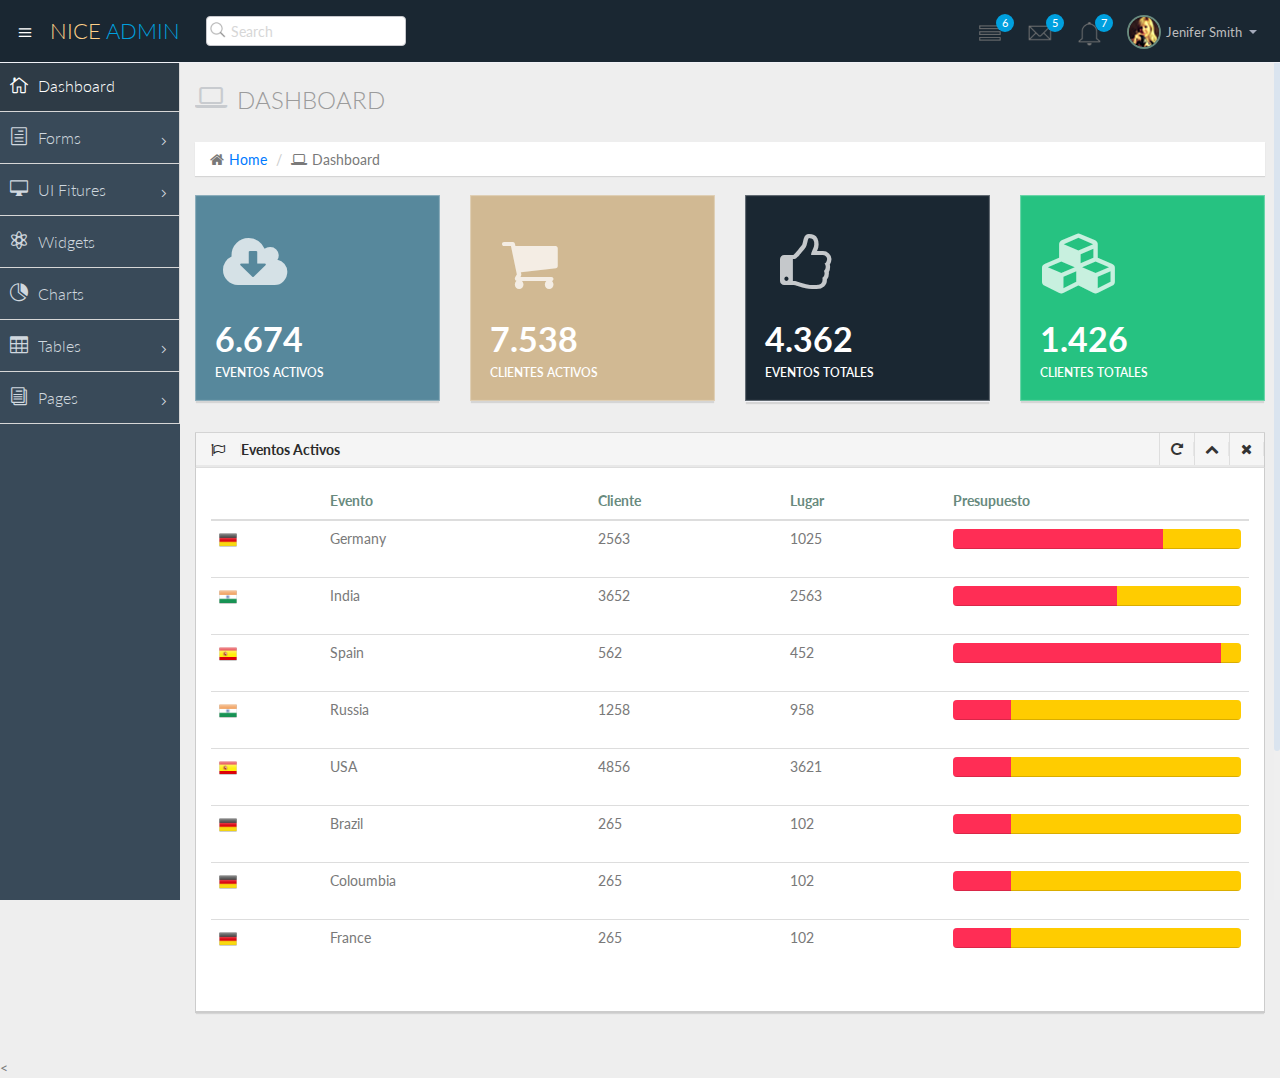
==== sistema/index.html @ c0518faf "Agrego sistema y cositas" ====
<!DOCTYPE html>
<html lang="en">

<head>
  <meta charset="utf-8">
  <meta name="viewport" content="width=device-width, initial-scale=1.0">
  <meta name="description" content="Creative - Bootstrap 3 Responsive Admin Template">
  <meta name="author" content="GeeksLabs">
  <meta name="keyword" content="Creative, Dashboard, Admin, Template, Theme, Bootstrap, Responsive, Retina, Minimal">
  <link rel="shortcut icon" href="img/favicon.png">

  <title>Eventos.-</title>

  <!-- Bootstrap CSS -->
  <link href="css/bootstrap.min.css" rel="stylesheet">
  <!-- bootstrap theme -->
  <link href="css/bootstrap-theme.css" rel="stylesheet">
  <!--external css-->
  <!-- font icon -->
  <link href="css/elegant-icons-style.css" rel="stylesheet" />
  <link href="css/font-awesome.min.css" rel="stylesheet" />
  <!-- full calendar css-->
  <link href="assets/fullcalendar/fullcalendar/bootstrap-fullcalendar.css" rel="stylesheet" />
  <link href="assets/fullcalendar/fullcalendar/fullcalendar.css" rel="stylesheet" />
  <!-- easy pie chart-->
  <link href="assets/jquery-easy-pie-chart/jquery.easy-pie-chart.css" rel="stylesheet" type="text/css" media="screen" />
  <!-- owl carousel -->
  <link rel="stylesheet" href="css/owl.carousel.css" type="text/css">
  <link href="css/jquery-jvectormap-1.2.2.css" rel="stylesheet">
  <!-- Custom styles -->
  <link rel="stylesheet" href="css/fullcalendar.css">
  <link href="css/widgets.css" rel="stylesheet">
  <link href="css/style.css" rel="stylesheet">
  <link href="css/style-responsive.css" rel="stylesheet" />
  <link href="css/xcharts.min.css" rel=" stylesheet">
  <link href="css/jquery-ui-1.10.4.min.css" rel="stylesheet">
  <!-- =======================================================
    Theme Name: NiceAdmin
    Theme URL: https://bootstrapmade.com/nice-admin-bootstrap-admin-html-template/
    Author: BootstrapMade
    Author URL: https://bootstrapmade.com
  ======================================================= -->
</head>

<body>
  <!-- container section start -->
  <section id="container" class="">


    <header class="header dark-bg">
      <div class="toggle-nav">
        <div class="icon-reorder tooltips" data-original-title="Toggle Navigation" data-placement="bottom"><i class="icon_menu"></i></div>
      </div>

      <!--logo start-->
      <a href="index.html" class="logo">Nice <span class="lite">Admin</span></a>
      <!--logo end-->

      <div class="nav search-row" id="top_menu">
        <!--  search form start -->
        <ul class="nav top-menu">
          <li>
            <form class="navbar-form">
              <input class="form-control" placeholder="Search" type="text">
            </form>
          </li>
        </ul>
        <!--  search form end -->
      </div>

      <div class="top-nav notification-row">
        <!-- notificatoin dropdown start-->
        <ul class="nav pull-right top-menu">

          <!-- task notificatoin start -->
          <li id="task_notificatoin_bar" class="dropdown">
            <a data-toggle="dropdown" class="dropdown-toggle" href="#">
                            <i class="icon-task-l"></i>
                            <span class="badge bg-important">6</span>
                        </a>
            <ul class="dropdown-menu extended tasks-bar">
              <div class="notify-arrow notify-arrow-blue"></div>
              <li>
                <p class="blue">You have 6 pending letter</p>
              </li>
              <li>
                <a href="#">
                  <div class="task-info">
                    <div class="desc">Design PSD </div>
                    <div class="percent">90%</div>
                  </div>
                  <div class="progress progress-striped">
                    <div class="progress-bar progress-bar-success" role="progressbar" aria-valuenow="90" aria-valuemin="0" aria-valuemax="100" style="width: 90%">
                      <span class="sr-only">90% Complete (success)</span>
                    </div>
                  </div>
                </a>
              </li>
              <li>
                <a href="#">
                  <div class="task-info">
                    <div class="desc">
                      Project 1
                    </div>
                    <div class="percent">30%</div>
                  </div>
                  <div class="progress progress-striped">
                    <div class="progress-bar progress-bar-warning" role="progressbar" aria-valuenow="30" aria-valuemin="0" aria-valuemax="100" style="width: 30%">
                      <span class="sr-only">30% Complete (warning)</span>
                    </div>
                  </div>
                </a>
              </li>
              <li>
                <a href="#">
                  <div class="task-info">
                    <div class="desc">Digital Marketing</div>
                    <div class="percent">80%</div>
                  </div>
                  <div class="progress progress-striped">
                    <div class="progress-bar progress-bar-info" role="progressbar" aria-valuenow="80" aria-valuemin="0" aria-valuemax="100" style="width: 80%">
                      <span class="sr-only">80% Complete</span>
                    </div>
                  </div>
                </a>
              </li>
              <li>
                <a href="#">
                  <div class="task-info">
                    <div class="desc">Logo Designing</div>
                    <div class="percent">78%</div>
                  </div>
                  <div class="progress progress-striped">
                    <div class="progress-bar progress-bar-danger" role="progressbar" aria-valuenow="78" aria-valuemin="0" aria-valuemax="100" style="width: 78%">
                      <span class="sr-only">78% Complete (danger)</span>
                    </div>
                  </div>
                </a>
              </li>
              <li>
                <a href="#">
                  <div class="task-info">
                    <div class="desc">Mobile App</div>
                    <div class="percent">50%</div>
                  </div>
                  <div class="progress progress-striped active">
                    <div class="progress-bar" role="progressbar" aria-valuenow="50" aria-valuemin="0" aria-valuemax="100" style="width: 50%">
                      <span class="sr-only">50% Complete</span>
                    </div>
                  </div>

                </a>
              </li>
              <li class="external">
                <a href="#">See All Tasks</a>
              </li>
            </ul>
          </li>
          <!-- task notificatoin end -->
          <!-- inbox notificatoin start-->
          <li id="mail_notificatoin_bar" class="dropdown">
            <a data-toggle="dropdown" class="dropdown-toggle" href="#">
                            <i class="icon-envelope-l"></i>
                            <span class="badge bg-important">5</span>
                        </a>
            <ul class="dropdown-menu extended inbox">
              <div class="notify-arrow notify-arrow-blue"></div>
              <li>
                <p class="blue">You have 5 new messages</p>
              </li>
              <li>
                <a href="#">
                                    <span class="photo"><img alt="avatar" src="./img/avatar-mini.jpg"></span>
                                    <span class="subject">
                                    <span class="from">Greg  Martin</span>
                                    <span class="time">1 min</span>
                                    </span>
                                    <span class="message">
                                        I really like this admin panel.
                                    </span>
                                </a>
              </li>
              <li>
                <a href="#">
                                    <span class="photo"><img alt="avatar" src="./img/avatar-mini2.jpg"></span>
                                    <span class="subject">
                                    <span class="from">Bob   Mckenzie</span>
                                    <span class="time">5 mins</span>
                                    </span>
                                    <span class="message">
                                     Hi, What is next project plan?
                                    </span>
                                </a>
              </li>
              <li>
                <a href="#">
                                    <span class="photo"><img alt="avatar" src="./img/avatar-mini3.jpg"></span>
                                    <span class="subject">
                                    <span class="from">Phillip   Park</span>
                                    <span class="time">2 hrs</span>
                                    </span>
                                    <span class="message">
                                        I am like to buy this Admin Template.
                                    </span>
                                </a>
              </li>
              <li>
                <a href="#">
                                    <span class="photo"><img alt="avatar" src="./img/avatar-mini4.jpg"></span>
                                    <span class="subject">
                                    <span class="from">Ray   Munoz</span>
                                    <span class="time">1 day</span>
                                    </span>
                                    <span class="message">
                                        Icon fonts are great.
                                    </span>
                                </a>
              </li>
              <li>
                <a href="#">See all messages</a>
              </li>
            </ul>
          </li>
          <!-- inbox notificatoin end -->
          <!-- alert notification start-->
          <li id="alert_notificatoin_bar" class="dropdown">
            <a data-toggle="dropdown" class="dropdown-toggle" href="#">

                            <i class="icon-bell-l"></i>
                            <span class="badge bg-important">7</span>
                        </a>
            <ul class="dropdown-menu extended notification">
              <div class="notify-arrow notify-arrow-blue"></div>
              <li>
                <p class="blue">You have 4 new notifications</p>
              </li>
              <li>
                <a href="#">
                                    <span class="label label-primary"><i class="icon_profile"></i></span>
                                    Friend Request
                                    <span class="small italic pull-right">5 mins</span>
                                </a>
              </li>
              <li>
                <a href="#">
                                    <span class="label label-warning"><i class="icon_pin"></i></span>
                                    John location.
                                    <span class="small italic pull-right">50 mins</span>
                                </a>
              </li>
              <li>
                <a href="#">
                                    <span class="label label-danger"><i class="icon_book_alt"></i></span>
                                    Project 3 Completed.
                                    <span class="small italic pull-right">1 hr</span>
                                </a>
              </li>
              <li>
                <a href="#">
                                    <span class="label label-success"><i class="icon_like"></i></span>
                                    Mick appreciated your work.
                                    <span class="small italic pull-right"> Today</span>
                                </a>
              </li>
              <li>
                <a href="#">See all notifications</a>
              </li>
            </ul>
          </li>
          <!-- alert notification end-->
          <!-- user login dropdown start-->
          <li class="dropdown">
            <a data-toggle="dropdown" class="dropdown-toggle" href="#">
                            <span class="profile-ava">
                                <img alt="" src="img/avatar1_small.jpg">
                            </span>
                            <span class="username">Jenifer Smith</span>
                            <b class="caret"></b>
                        </a>
            <ul class="dropdown-menu extended logout">
              <div class="log-arrow-up"></div>
              <li class="eborder-top">
                <a href="#"><i class="icon_profile"></i> My Profile</a>
              </li>
              <li>
                <a href="#"><i class="icon_mail_alt"></i> My Inbox</a>
              </li>
              <li>
                <a href="#"><i class="icon_clock_alt"></i> Timeline</a>
              </li>
              <li>
                <a href="#"><i class="icon_chat_alt"></i> Chats</a>
              </li>
              <li>
                <a href="login.html"><i class="icon_key_alt"></i> Log Out</a>
              </li>
              <li>
                <a href="documentation.html"><i class="icon_key_alt"></i> Documentation</a>
              </li>
              <li>
                <a href="documentation.html"><i class="icon_key_alt"></i> Documentation</a>
              </li>
            </ul>
          </li>
          <!-- user login dropdown end -->
        </ul>
        <!-- notificatoin dropdown end-->
      </div>
    </header>
    <!--header end-->

    <!--sidebar start-->
    <aside>
      <div id="sidebar" class="nav-collapse ">
        <!-- sidebar menu start-->
        <ul class="sidebar-menu">
          <li class="active">
            <a class="" href="index.html">
                          <i class="icon_house_alt"></i>
                          <span>Dashboard</span>
                      </a>
          </li>
          <li class="sub-menu">
            <a href="javascript:;" class="">
                          <i class="icon_document_alt"></i>
                          <span>Forms</span>
                          <span class="menu-arrow arrow_carrot-right"></span>
                      </a>
            <ul class="sub">
              <li><a class="" href="form_component.html">Form Elements</a></li>
              <li><a class="" href="form_validation.html">Form Validation</a></li>
            </ul>
          </li>
          <li class="sub-menu">
            <a href="javascript:;" class="">
                          <i class="icon_desktop"></i>
                          <span>UI Fitures</span>
                          <span class="menu-arrow arrow_carrot-right"></span>
                      </a>
            <ul class="sub">
              <li><a class="" href="general.html">Elements</a></li>
              <li><a class="" href="buttons.html">Buttons</a></li>
              <li><a class="" href="grids.html">Grids</a></li>
            </ul>
          </li>
          <li>
            <a class="" href="widgets.html">
                          <i class="icon_genius"></i>
                          <span>Widgets</span>
                      </a>
          </li>
          <li>
            <a class="" href="chart-chartjs.html">
                          <i class="icon_piechart"></i>
                          <span>Charts</span>

                      </a>

          </li>

          <li class="sub-menu">
            <a href="javascript:;" class="">
                          <i class="icon_table"></i>
                          <span>Tables</span>
                          <span class="menu-arrow arrow_carrot-right"></span>
                      </a>
            <ul class="sub">
              <li><a class="" href="basic_table.html">Basic Table</a></li>
            </ul>
          </li>

          <li class="sub-menu">
            <a href="javascript:;" class="">
                          <i class="icon_documents_alt"></i>
                          <span>Pages</span>
                          <span class="menu-arrow arrow_carrot-right"></span>
                      </a>
            <ul class="sub">
              <li><a class="" href="profile.html">Profile</a></li>
              <li><a class="" href="login.html"><span>Login Page</span></a></li>
              <li><a class="" href="blank.html">Blank Page</a></li>
              <li><a class="" href="404.html">404 Error</a></li>
            </ul>
          </li>

        </ul>
        <!-- sidebar menu end-->
      </div>
    </aside>
    <!--sidebar end-->

    <!--main content start-->
    <section id="main-content">
      <section class="wrapper">
        <!--overview start-->
        <div class="row">
          <div class="col-lg-12">
            <h3 class="page-header"><i class="fa fa-laptop"></i> Dashboard</h3>
            <ol class="breadcrumb">
              <li><i class="fa fa-home"></i><a href="index.html">Home</a></li>
              <li><i class="fa fa-laptop"></i>Dashboard</li>
            </ol>
          </div>
        </div>

        <div class="row">
          <div class="col-lg-3 col-md-3 col-sm-12 col-xs-12">
            <div class="info-box blue-bg">
              <i class="fa fa-cloud-download"></i>
              <div class="count">6.674</div>
              <div class="title">Eventos Activos</div>
            </div>
            <!--/.info-box-->
          </div>
          <!--/.col-->

          <div class="col-lg-3 col-md-3 col-sm-12 col-xs-12">
            <div class="info-box brown-bg">
              <i class="fa fa-shopping-cart"></i>
              <div class="count">7.538</div>
              <div class="title">Clientes Activos</div>
            </div>
            <!--/.info-box-->
          </div>
          <!--/.col-->

          <div class="col-lg-3 col-md-3 col-sm-12 col-xs-12">
            <div class="info-box dark-bg">
              <i class="fa fa-thumbs-o-up"></i>
              <div class="count">4.362</div>
              <div class="title">Eventos Totales</div>
            </div>
            <!--/.info-box-->
          </div>
          <!--/.col-->

          <div class="col-lg-3 col-md-3 col-sm-12 col-xs-12">
            <div class="info-box green-bg">
              <i class="fa fa-cubes"></i>
              <div class="count">1.426</div>
              <div class="title">Clientes Totales</div>
            </div>
            <!--/.info-box-->
          </div>
          <!--/.col-->

        </div>
        <!--/.row-->


        <!-- Today status end -->



        <div class="row">

          <div class="col-lg-12 col-md-12">
            <div class="panel panel-default">
              <div class="panel-heading">
                <h2><i class="fa fa-flag-o red"></i><strong>Eventos Activos</strong></h2>
                <div class="panel-actions">
                  <a href="index.html#" class="btn-setting"><i class="fa fa-rotate-right"></i></a>
                  <a href="index.html#" class="btn-minimize"><i class="fa fa-chevron-up"></i></a>
                  <a href="index.html#" class="btn-close"><i class="fa fa-times"></i></a>
                </div>
              </div>
              <div class="panel-body">
                <table class="table bootstrap-datatable countries">
                  <thead>
                    <tr>
                      <th></th>
                      <th>Evento</th>
                      <th>Cliente</th>
                      <th>Lugar</th>
                      <th>Presupuesto</th>
                    </tr>
                  </thead>
                  <tbody>
                    <tr>
                      <td><img src="img/Germany.png" style="height:18px; margin-top:-2px;"></td>
                      <td>Germany</td>
                      <td>2563</td>
                      <td>1025</td>
                      <td>
                        <div class="progress thin">
                          <div class="progress-bar progress-bar-danger" role="progressbar" aria-valuenow="73" aria-valuemin="0" aria-valuemax="100" style="width: 73%">
                          </div>
                          <div class="progress-bar progress-bar-warning" role="progressbar" aria-valuenow="27" aria-valuemin="0" aria-valuemax="100" style="width: 27%">
                          </div>
                        </div>
                        <span class="sr-only">73%</span>
                      </td>
                    </tr>
                    <tr>
                      <td><img src="img/India.png" style="height:18px; margin-top:-2px;"></td>
                      <td>India</td>
                      <td>3652</td>
                      <td>2563</td>
                      <td>
                        <div class="progress thin">
                          <div class="progress-bar progress-bar-danger" role="progressbar" aria-valuenow="57" aria-valuemin="0" aria-valuemax="100" style="width: 57%">
                          </div>
                          <div class="progress-bar progress-bar-warning" role="progressbar" aria-valuenow="43" aria-valuemin="0" aria-valuemax="100" style="width: 43%">
                          </div>
                        </div>
                        <span class="sr-only">57%</span>
                      </td>
                    </tr>
                    <tr>
                      <td><img src="img/Spain.png" style="height:18px; margin-top:-2px;"></td>
                      <td>Spain</td>
                      <td>562</td>
                      <td>452</td>
                      <td>
                        <div class="progress thin">
                          <div class="progress-bar progress-bar-danger" role="progressbar" aria-valuenow="93" aria-valuemin="0" aria-valuemax="100" style="width: 93%">
                          </div>
                          <div class="progress-bar progress-bar-warning" role="progressbar" aria-valuenow="7" aria-valuemin="0" aria-valuemax="100" style="width: 7%">
                          </div>
                        </div>
                        <span class="sr-only">93%</span>
                      </td>
                    </tr>
                    <tr>
                      <td><img src="img/India.png" style="height:18px; margin-top:-2px;"></td>
                      <td>Russia</td>
                      <td>1258</td>
                      <td>958</td>
                      <td>
                        <div class="progress thin">
                          <div class="progress-bar progress-bar-danger" role="progressbar" aria-valuenow="20" aria-valuemin="0" aria-valuemax="100" style="width: 20%">
                          </div>
                          <div class="progress-bar progress-bar-warning" role="progressbar" aria-valuenow="80" aria-valuemin="0" aria-valuemax="100" style="width: 80%">
                          </div>
                        </div>
                        <span class="sr-only">20%</span>
                      </td>
                    </tr>
                    <tr>
                      <td><img src="img/Spain.png" style="height:18px; margin-top:-2px;"></td>
                      <td>USA</td>
                      <td>4856</td>
                      <td>3621</td>
                      <td>
                        <div class="progress thin">
                          <div class="progress-bar progress-bar-danger" role="progressbar" aria-valuenow="20" aria-valuemin="0" aria-valuemax="100" style="width: 20%">
                          </div>
                          <div class="progress-bar progress-bar-warning" role="progressbar" aria-valuenow="80" aria-valuemin="0" aria-valuemax="100" style="width: 80%">
                          </div>
                        </div>
                        <span class="sr-only">20%</span>
                      </td>
                    </tr>
                    <tr>
                      <td><img src="img/Germany.png" style="height:18px; margin-top:-2px;"></td>
                      <td>Brazil</td>
                      <td>265</td>
                      <td>102</td>
                      <td>
                        <div class="progress thin">
                          <div class="progress-bar progress-bar-danger" role="progressbar" aria-valuenow="20" aria-valuemin="0" aria-valuemax="100" style="width: 20%">
                          </div>
                          <div class="progress-bar progress-bar-warning" role="progressbar" aria-valuenow="80" aria-valuemin="0" aria-valuemax="100" style="width: 80%">
                          </div>
                        </div>
                        <span class="sr-only">20%</span>
                      </td>
                    </tr>
                    <tr>
                      <td><img src="img/Germany.png" style="height:18px; margin-top:-2px;"></td>
                      <td>Coloumbia</td>
                      <td>265</td>
                      <td>102</td>
                      <td>
                        <div class="progress thin">
                          <div class="progress-bar progress-bar-danger" role="progressbar" aria-valuenow="20" aria-valuemin="0" aria-valuemax="100" style="width: 20%">
                          </div>
                          <div class="progress-bar progress-bar-warning" role="progressbar" aria-valuenow="80" aria-valuemin="0" aria-valuemax="100" style="width: 80%">
                          </div>
                        </div>
                        <span class="sr-only">20%</span>
                      </td>
                    </tr>
                    <tr>
                      <td><img src="img/Germany.png" style="height:18px; margin-top:-2px;"></td>
                      <td>France</td>
                      <td>265</td>
                      <td>102</td>
                      <td>
                        <div class="progress thin">
                          <div class="progress-bar progress-bar-danger" role="progressbar" aria-valuenow="20" aria-valuemin="0" aria-valuemax="100" style="width: 20%">
                          </div>
                          <div class="progress-bar progress-bar-warning" role="progressbar" aria-valuenow="80" aria-valuemin="0" aria-valuemax="100" style="width: 80%">
                          </div>
                        </div>
                        <span class="sr-only">20%</span>
                      </td>
                    </tr>
                  </tbody>
                </table>
              </div>

            </div>

          </div>
          <!--/col-->

        </div>
      </section>
    </section>
    <!--main content end-->
  </section>
  <!-- container section start -->

  <!-- javascripts -->
  <script src="js/jquery.js"></script>
  <script src="js/jquery-ui-1.10.4.min.js"></script>
  <script src="js/jquery-1.8.3.min.js"></script>
  <script type="text/javascript" src="js/jquery-ui-1.9.2.custom.min.js"></script>
  <!-- bootstrap -->
  <script src="js/bootstrap.min.js"></script>
  <!-- nice scroll -->
  <script src="js/jquery.scrollTo.min.js"></script>
  <script src="js/jquery.nicescroll.js" type="text/javascript"></script>
  <!-- charts scripts -->
  <script src="assets/jquery-knob/js/jquery.knob.js"></script>
  <script src="js/jquery.sparkline.js" type="text/javascript"></script>
  <script src="assets/jquery-easy-pie-chart/jquery.easy-pie-chart.js"></script>
  <script src="js/owl.carousel.js"></script>
  <!-- jQuery full calendar -->
  <<script src="js/fullcalendar.min.js"></script>
    <!-- Full Google Calendar - Calendar -->
    <script src="assets/fullcalendar/fullcalendar/fullcalendar.js"></script>
    <!--script for this page only-->
    <script src="js/calendar-custom.js"></script>
    <script src="js/jquery.rateit.min.js"></script>
    <!-- custom select -->
    <script src="js/jquery.customSelect.min.js"></script>
    <script src="assets/chart-master/Chart.js"></script>

    <!--custome script for all page-->
    <script src="js/scripts.js"></script>
    <!-- custom script for this page-->
    <script src="js/sparkline-chart.js"></script>
    <script src="js/easy-pie-chart.js"></script>
    <script src="js/jquery-jvectormap-1.2.2.min.js"></script>
    <script src="js/jquery-jvectormap-world-mill-en.js"></script>
    <script src="js/xcharts.min.js"></script>
    <script src="js/jquery.autosize.min.js"></script>
    <script src="js/jquery.placeholder.min.js"></script>
    <script src="js/gdp-data.js"></script>
    <script src="js/morris.min.js"></script>
    <script src="js/sparklines.js"></script>
    <script src="js/charts.js"></script>
    <script src="js/jquery.slimscroll.min.js"></script>
    <script>
      //knob
      $(function() {
        $(".knob").knob({
          'draw': function() {
            $(this.i).val(this.cv + '%')
          }
        })
      });

      //carousel
      $(document).ready(function() {
        $("#owl-slider").owlCarousel({
          navigation: true,
          slideSpeed: 300,
          paginationSpeed: 400,
          singleItem: true

        });
      });

      //custom select box

      $(function() {
        $('select.styled').customSelect();
      });

      /* ---------- Map ---------- */
      $(function() {
        $('#map').vectorMap({
          map: 'world_mill_en',
          series: {
            regions: [{
              values: gdpData,
              scale: ['#000', '#000'],
              normalizeFunction: 'polynomial'
            }]
          },
          backgroundColor: '#eef3f7',
          onLabelShow: function(e, el, code) {
            el.html(el.html() + ' (GDP - ' + gdpData[code] + ')');
          }
        });
      });
    </script>

</body>

</html>
---- sistema/css/elegant-icons-style.css ----
@font-face {
	font-family: 'ElegantIcons';
	src:url('../fonts/ElegantIcons.eot');
	src:url('../fonts/ElegantIcons.eot?#iefix') format('embedded-opentype'),
		url('../fonts/ElegantIcons.woff') format('woff'),
		url('../fonts/ElegantIcons.ttf') format('truetype'),
		url('../fonts/ElegantIcons.svg#ElegantIcons') format('svg');
	font-weight: normal;
	font-style: normal;
}

/* Use the following CSS code if you want to use data attributes for inserting your icons */
[data-icon]:before {
	font-family: 'ElegantIcons';
	content: attr(data-icon);
	speak: none;
	font-weight: normal;
	font-variant: normal;
	text-transform: none;
	line-height: 1;
	-webkit-font-smoothing: antialiased;
	-moz-osx-font-smoothing: grayscale;
}

/* Use the following CSS code if you want to have a class per icon */
/*
Instead of a list of all class selectors,
you can use the generic selector below, but it's slower:
[class*="your-class-prefix"] {
*/
.arrow_up, .arrow_down, .arrow_left, .arrow_right, .arrow_left-up, .arrow_right-up, .arrow_right-down, .arrow_left-down, .arrow-up-down, .arrow_up-down_alt, .arrow_left-right_alt, .arrow_left-right, .arrow_expand_alt2, .arrow_expand_alt, .arrow_condense, .arrow_expand, .arrow_move, .arrow_carrot-up, .arrow_carrot-down, .arrow_carrot-left, .arrow_carrot-right, .arrow_carrot-2up, .arrow_carrot-2down, .arrow_carrot-2left, .arrow_carrot-2right, .arrow_carrot-up_alt2, .arrow_carrot-down_alt2, .arrow_carrot-left_alt2, .arrow_carrot-right_alt2, .arrow_carrot-2up_alt2, .arrow_carrot-2down_alt2, .arrow_carrot-2left_alt2, .arrow_carrot-2right_alt2, .arrow_triangle-up, .arrow_triangle-down, .arrow_triangle-left, .arrow_triangle-right, .arrow_triangle-up_alt2, .arrow_triangle-down_alt2, .arrow_triangle-left_alt2, .arrow_triangle-right_alt2, .arrow_back, .icon_minus-06, .icon_plus, .icon_close, .icon_check, .icon_minus_alt2, .icon_plus_alt2, .icon_close_alt2, .icon_check_alt2, .icon_zoom-out_alt, .icon_zoom-in_alt, .icon_search, .icon_box-empty, .icon_box-selected, .icon_minus-box, .icon_plus-box, .icon_box-checked, .icon_circle-empty, .icon_circle-slelected, .icon_stop_alt2, .icon_stop, .icon_pause_alt2, .icon_pause, .icon_menu, .icon_menu-square_alt2, .icon_menu-circle_alt2, .icon_ul, .icon_ol, .icon_adjust-horiz, .icon_adjust-vert, .icon_document_alt, .icon_documents_alt, .icon_pencil, .icon_pencil-edit_alt, .icon_pencil-edit, .icon_folder-alt, .icon_folder-open_alt, .icon_folder-add_alt, .icon_info_alt, .icon_error-oct_alt, .icon_error-circle_alt, .icon_error-triangle_alt, .icon_question_alt2, .icon_question, .icon_comment_alt, .icon_chat_alt, .icon_vol-mute_alt, .icon_volume-low_alt, .icon_volume-high_alt, .icon_quotations, .icon_quotations_alt2, .icon_clock_alt, .icon_lock_alt, .icon_lock-open_alt, .icon_key_alt, .icon_cloud_alt, .icon_cloud-upload_alt, .icon_cloud-download_alt, .icon_image, .icon_images, .icon_lightbulb_alt, .icon_gift_alt, .icon_house_alt, .icon_genius, .icon_mobile, .icon_tablet, .icon_laptop, .icon_desktop, .icon_camera_alt, .icon_mail_alt, .icon_cone_alt, .icon_ribbon_alt, .icon_bag_alt, .icon_creditcard, .icon_cart_alt, .icon_paperclip, .icon_tag_alt, .icon_tags_alt, .icon_trash_alt, .icon_cursor_alt, .icon_mic_alt, .icon_compass_alt, .icon_pin_alt, .icon_pushpin_alt, .icon_map_alt, .icon_drawer_alt, .icon_toolbox_alt, .icon_book_alt, .icon_calendar, .icon_film, .icon_table, .icon_contacts_alt, .icon_headphones, .icon_lifesaver, .icon_piechart, .icon_refresh, .icon_link_alt, .icon_link, .icon_loading, .icon_blocked, .icon_archive_alt, .icon_heart_alt, .icon_star_alt, .icon_star-half_alt, .icon_star, .icon_star-half, .icon_tools, .icon_tool, .icon_cog, .icon_cogs, .arrow_up_alt, .arrow_down_alt, .arrow_left_alt, .arrow_right_alt, .arrow_left-up_alt, .arrow_right-up_alt, .arrow_right-down_alt, .arrow_left-down_alt, .arrow_condense_alt, .arrow_expand_alt3, .arrow_carrot_up_alt, .arrow_carrot-down_alt, .arrow_carrot-left_alt, .arrow_carrot-right_alt, .arrow_carrot-2up_alt, .arrow_carrot-2dwnn_alt, .arrow_carrot-2left_alt, .arrow_carrot-2right_alt, .arrow_triangle-up_alt, .arrow_triangle-down_alt, .arrow_triangle-left_alt, .arrow_triangle-right_alt, .icon_minus_alt, .icon_plus_alt, .icon_close_alt, .icon_check_alt, .icon_zoom-out, .icon_zoom-in, .icon_stop_alt, .icon_menu-square_alt, .icon_menu-circle_alt, .icon_document, .icon_documents, .icon_pencil_alt, .icon_folder, .icon_folder-open, .icon_folder-add, .icon_folder_upload, .icon_folder_download, .icon_info, .icon_error-circle, .icon_error-oct, .icon_error-triangle, .icon_question_alt, .icon_comment, .icon_chat, .icon_vol-mute, .icon_volume-low, .icon_volume-high, .icon_quotations_alt, .icon_clock, .icon_lock, .icon_lock-open, .icon_key, .icon_cloud, .icon_cloud-upload, .icon_cloud-download, .icon_lightbulb, .icon_gift, .icon_house, .icon_camera, .icon_mail, .icon_cone, .icon_ribbon, .icon_bag, .icon_cart, .icon_tag, .icon_tags, .icon_trash, .icon_cursor, .icon_mic, .icon_compass, .icon_pin, .icon_pushpin, .icon_map, .icon_drawer, .icon_toolbox, .icon_book, .icon_contacts, .icon_archive, .icon_heart, .icon_profile, .icon_group, .icon_grid-2x2, .icon_grid-3x3, .icon_music, .icon_pause_alt, .icon_phone, .icon_upload, .icon_download, .social_facebook, .social_twitter, .social_pinterest, .social_googleplus, .social_tumblr, .social_tumbleupon, .social_wordpress, .social_instagram, .social_dribbble, .social_vimeo, .social_linkedin, .social_rss, .social_deviantart, .social_share, .social_myspace, .social_skype, .social_youtube, .social_picassa, .social_googledrive, .social_flickr, .social_blogger, .social_spotify, .social_delicious, .social_facebook_circle, .social_twitter_circle, .social_pinterest_circle, .social_googleplus_circle, .social_tumblr_circle, .social_stumbleupon_circle, .social_wordpress_circle, .social_instagram_circle, .social_dribbble_circle, .social_vimeo_circle, .social_linkedin_circle, .social_rss_circle, .social_deviantart_circle, .social_share_circle, .social_myspace_circle, .social_skype_circle, .social_youtube_circle, .social_picassa_circle, .social_googledrive_alt2, .social_flickr_circle, .social_blogger_circle, .social_spotify_circle, .social_delicious_circle, .social_facebook_square, .social_twitter_square, .social_pinterest_square, .social_googleplus_square, .social_tumblr_square, .social_stumbleupon_square, .social_wordpress_square, .social_instagram_square, .social_dribbble_square, .social_vimeo_square, .social_linkedin_square, .social_rss_square, .social_deviantart_square, .social_share_square, .social_myspace_square, .social_skype_square, .social_youtube_square, .social_picassa_square, .social_googledrive_square, .social_flickr_square, .social_blogger_square, .social_spotify_square, .social_delicious_square, .icon_printer, .icon_calulator, .icon_building, .icon_floppy, .icon_drive, .icon_search-2, .icon_id, .icon_id-2, .icon_puzzle, .icon_like, .icon_dislike, .icon_mug, .icon_currency, .icon_wallet, .icon_pens, .icon_easel, .icon_flowchart, .icon_datareport, .icon_briefcase, .icon_shield, .icon_percent, .icon_globe, .icon_globe-2, .icon_target, .icon_hourglass, .icon_balance, .icon_rook, .icon_printer-alt, .icon_calculator_alt, .icon_building_alt, .icon_floppy_alt, .icon_drive_alt, .icon_search_alt, .icon_id_alt, .icon_id-2_alt, .icon_puzzle_alt, .icon_like_alt, .icon_dislike_alt, .icon_mug_alt, .icon_currency_alt, .icon_wallet_alt, .icon_pens_alt, .icon_easel_alt, .icon_flowchart_alt, .icon_datareport_alt, .icon_briefcase_alt, .icon_shield_alt, .icon_percent_alt, .icon_globe_alt, .icon_clipboard {
	font-family: 'ElegantIcons';
	speak: none;
	font-style: normal;
	font-weight: normal;
	font-variant: normal;
	text-transform: none;
	line-height: 1;
	-webkit-font-smoothing: antialiased;
}
.arrow_up:before {
	content: "\21";
}
.arrow_down:before {
	content: "\22";
}
.arrow_left:before {
	content: "\23";
}
.arrow_right:before {
	content: "\24";
}
.arrow_left-up:before {
	content: "\25";
}
.arrow_right-up:before {
	content: "\26";
}
.arrow_right-down:before {
	content: "\27";
}
.arrow_left-down:before {
	content: "\28";
}
.arrow-up-down:before {
	content: "\29";
}
.arrow_up-down_alt:before {
	content: "\2a";
}
.arrow_left-right_alt:before {
	content: "\2b";
}
.arrow_left-right:before {
	content: "\2c";
}
.arrow_expand_alt2:before {
	content: "\2d";
}
.arrow_expand_alt:before {
	content: "\2e";
}
.arrow_condense:before {
	content: "\2f";
}
.arrow_expand:before {
	content: "\30";
}
.arrow_move:before {
	content: "\31";
}
.arrow_carrot-up:before {
	content: "\32";
}
.arrow_carrot-down:before {
	content: "\33";
}
.arrow_carrot-left:before {
	content: "\34";
}
.arrow_carrot-right:before {
	content: "\35";
}
.arrow_carrot-2up:before {
	content: "\36";
}
.arrow_carrot-2down:before {
	content: "\37";
}
.arrow_carrot-2left:before {
	content: "\38";
}
.arrow_carrot-2right:before {
	content: "\39";
}
.arrow_carrot-up_alt2:before {
	content: "\3a";
}
.arrow_carrot-down_alt2:before {
	content: "\3b";
}
.arrow_carrot-left_alt2:before {
	content: "\3c";
}
.arrow_carrot-right_alt2:before {
	content: "\3d";
}
.arrow_carrot-2up_alt2:before {
	content: "\3e";
}
.arrow_carrot-2down_alt2:before {
	content: "\3f";
}
.arrow_carrot-2left_alt2:before {
	content: "\40";
}
.arrow_carrot-2right_alt2:before {
	content: "\41";
}
.arrow_triangle-up:before {
	content: "\42";
}
.arrow_triangle-down:before {
	content: "\43";
}
.arrow_triangle-left:before {
	content: "\44";
}
.arrow_triangle-right:before {
	content: "\45";
}
.arrow_triangle-up_alt2:before {
	content: "\46";
}
.arrow_triangle-down_alt2:before {
	content: "\47";
}
.arrow_triangle-left_alt2:before {
	content: "\48";
}
.arrow_triangle-right_alt2:before {
	content: "\49";
}
.arrow_back:before {
	content: "\4a";
}
.icon_minus-06:before {
	content: "\4b";
}
.icon_plus:before {
	content: "\4c";
}
.icon_close:before {
	content: "\4d";
}
.icon_check:before {
	content: "\4e";
}
.icon_minus_alt2:before {
	content: "\4f";
}
.icon_plus_alt2:before {
	content: "\50";
}
.icon_close_alt2:before {
	content: "\51";
}
.icon_check_alt2:before {
	content: "\52";
}
.icon_zoom-out_alt:before {
	content: "\53";
}
.icon_zoom-in_alt:before {
	content: "\54";
}
.icon_search:before {
	content: "\55";
}
.icon_box-empty:before {
	content: "\56";
}
.icon_box-selected:before {
	content: "\57";
}
.icon_minus-box:before {
	content: "\58";
}
.icon_plus-box:before {
	content: "\59";
}
.icon_box-checked:before {
	content: "\5a";
}
.icon_circle-empty:before {
	content: "\5b";
}
.icon_circle-slelected:before {
	content: "\5c";
}
.icon_stop_alt2:before {
	content: "\5d";
}
.icon_stop:before {
	content: "\5e";
}
.icon_pause_alt2:before {
	content: "\5f";
}
.icon_pause:before {
	content: "\60";
}
.icon_menu:before {
	content: "\61";
}
.icon_menu-square_alt2:before {
	content: "\62";
}
.icon_menu-circle_alt2:before {
	content: "\63";
}
.icon_ul:before {
	content: "\64";
}
.icon_ol:before {
	content: "\65";
}
.icon_adjust-horiz:before {
	content: "\66";
}
.icon_adjust-vert:before {
	content: "\67";
}
.icon_document_alt:before {
	content: "\68";
}
.icon_documents_alt:before {
	content: "\69";
}
.icon_pencil:before {
	content: "\6a";
}
.icon_pencil-edit_alt:before {
	content: "\6b";
}
.icon_pencil-edit:before {
	content: "\6c";
}
.icon_folder-alt:before {
	content: "\6d";
}
.icon_folder-open_alt:before {
	content: "\6e";
}
.icon_folder-add_alt:before {
	content: "\6f";
}
.icon_info_alt:before {
	content: "\70";
}
.icon_error-oct_alt:before {
	content: "\71";
}
.icon_error-circle_alt:before {
	content: "\72";
}
.icon_error-triangle_alt:before {
	content: "\73";
}
.icon_question_alt2:before {
	content: "\74";
}
.icon_question:before {
	content: "\75";
}
.icon_comment_alt:before {
	content: "\76";
}
.icon_chat_alt:before {
	content: "\77";
}
.icon_vol-mute_alt:before {
	content: "\78";
}
.icon_volume-low_alt:before {
	content: "\79";
}
.icon_volume-high_alt:before {
	content: "\7a";
}
.icon_quotations:before {
	content: "\7b";
}
.icon_quotations_alt2:before {
	content: "\7c";
}
.icon_clock_alt:before {
	content: "\7d";
}
.icon_lock_alt:before {
	content: "\7e";
}
.icon_lock-open_alt:before {
	content: "\e000";
}
.icon_key_alt:before {
	content: "\e001";
}
.icon_cloud_alt:before {
	content: "\e002";
}
.icon_cloud-upload_alt:before {
	content: "\e003";
}
.icon_cloud-download_alt:before {
	content: "\e004";
}
.icon_image:before {
	content: "\e005";
}
.icon_images:before {
	content: "\e006";
}
.icon_lightbulb_alt:before {
	content: "\e007";
}
.icon_gift_alt:before {
	content: "\e008";
}
.icon_house_alt:before {
	content: "\e009";
}
.icon_genius:before {
	content: "\e00a";
}
.icon_mobile:before {
	content: "\e00b";
}
.icon_tablet:before {
	content: "\e00c";
}
.icon_laptop:before {
	content: "\e00d";
}
.icon_desktop:before {
	content: "\e00e";
}
.icon_camera_alt:before {
	content: "\e00f";
}
.icon_mail_alt:before {
	content: "\e010";
}
.icon_cone_alt:before {
	content: "\e011";
}
.icon_ribbon_alt:before {
	content: "\e012";
}
.icon_bag_alt:before {
	content: "\e013";
}
.icon_creditcard:before {
	content: "\e014";
}
.icon_cart_alt:before {
	content: "\e015";
}
.icon_paperclip:before {
	content: "\e016";
}
.icon_tag_alt:before {
	content: "\e017";
}
.icon_tags_alt:before {
	content: "\e018";
}
.icon_trash_alt:before {
	content: "\e019";
}
.icon_cursor_alt:before {
	content: "\e01a";
}
.icon_mic_alt:before {
	content: "\e01b";
}
.icon_compass_alt:before {
	content: "\e01c";
}
.icon_pin_alt:before {
	content: "\e01d";
}
.icon_pushpin_alt:before {
	content: "\e01e";
}
.icon_map_alt:before {
	content: "\e01f";
}
.icon_drawer_alt:before {
	content: "\e020";
}
.icon_toolbox_alt:before {
	content: "\e021";
}
.icon_book_alt:before {
	content: "\e022";
}
.icon_calendar:before {
	content: "\e023";
}
.icon_film:before {
	content: "\e024";
}
.icon_table:before {
	content: "\e025";
}
.icon_contacts_alt:before {
	content: "\e026";
}
.icon_headphones:before {
	content: "\e027";
}
.icon_lifesaver:before {
	content: "\e028";
}
.icon_piechart:before {
	content: "\e029";
}
.icon_refresh:before {
	content: "\e02a";
}
.icon_link_alt:before {
	content: "\e02b";
}
.icon_link:before {
	content: "\e02c";
}
.icon_loading:before {
	content: "\e02d";
}
.icon_blocked:before {
	content: "\e02e";
}
.icon_archive_alt:before {
	content: "\e02f";
}
.icon_heart_alt:before {
	content: "\e030";
}
.icon_star_alt:before {
	content: "\e031";
}
.icon_star-half_alt:before {
	content: "\e032";
}
.icon_star:before {
	content: "\e033";
}
.icon_star-half:before {
	content: "\e034";
}
.icon_tools:before {
	content: "\e035";
}
.icon_tool:before {
	content: "\e036";
}
.icon_cog:before {
	content: "\e037";
}
.icon_cogs:before {
	content: "\e038";
}
.arrow_up_alt:before {
	content: "\e039";
}
.arrow_down_alt:before {
	content: "\e03a";
}
.arrow_left_alt:before {
	content: "\e03b";
}
.arrow_right_alt:before {
	content: "\e03c";
}
.arrow_left-up_alt:before {
	content: "\e03d";
}
.arrow_right-up_alt:before {
	content: "\e03e";
}
.arrow_right-down_alt:before {
	content: "\e03f";
}
.arrow_left-down_alt:before {
	content: "\e040";
}
.arrow_condense_alt:before {
	content: "\e041";
}
.arrow_expand_alt3:before {
	content: "\e042";
}
.arrow_carrot_up_alt:before {
	content: "\e043";
}
.arrow_carrot-down_alt:before {
	content: "\e044";
}
.arrow_carrot-left_alt:before {
	content: "\e045";
}
.arrow_carrot-right_alt:before {
	content: "\e046";
}
.arrow_carrot-2up_alt:before {
	content: "\e047";
}
.arrow_carrot-2dwnn_alt:before {
	content: "\e048";
}
.arrow_carrot-2left_alt:before {
	content: "\e049";
}
.arrow_carrot-2right_alt:before {
	content: "\e04a";
}
.arrow_triangle-up_alt:before {
	content: "\e04b";
}
.arrow_triangle-down_alt:before {
	content: "\e04c";
}
.arrow_triangle-left_alt:before {
	content: "\e04d";
}
.arrow_triangle-right_alt:before {
	content: "\e04e";
}
.icon_minus_alt:before {
	content: "\e04f";
}
.icon_plus_alt:before {
	content: "\e050";
}
.icon_close_alt:before {
	content: "\e051";
}
.icon_check_alt:before {
	content: "\e052";
}
.icon_zoom-out:before {
	content: "\e053";
}
.icon_zoom-in:before {
	content: "\e054";
}
.icon_stop_alt:before {
	content: "\e055";
}
.icon_menu-square_alt:before {
	content: "\e056";
}
.icon_menu-circle_alt:before {
	content: "\e057";
}
.icon_document:before {
	content: "\e058";
}
.icon_documents:before {
	content: "\e059";
}
.icon_pencil_alt:before {
	content: "\e05a";
}
.icon_folder:before {
	content: "\e05b";
}
.icon_folder-open:before {
	content: "\e05c";
}
.icon_folder-add:before {
	content: "\e05d";
}
.icon_folder_upload:before {
	content: "\e05e";
}
.icon_folder_download:before {
	content: "\e05f";
}
.icon_info:before {
	content: "\e060";
}
.icon_error-circle:before {
	content: "\e061";
}
.icon_error-oct:before {
	content: "\e062";
}
.icon_error-triangle:before {
	content: "\e063";
}
.icon_question_alt:before {
	content: "\e064";
}
.icon_comment:before {
	content: "\e065";
}
.icon_chat:before {
	content: "\e066";
}
.icon_vol-mute:before {
	content: "\e067";
}
.icon_volume-low:before {
	content: "\e068";
}
.icon_volume-high:before {
	content: "\e069";
}
.icon_quotations_alt:before {
	content: "\e06a";
}
.icon_clock:before {
	content: "\e06b";
}
.icon_lock:before {
	content: "\e06c";
}
.icon_lock-open:before {
	content: "\e06d";
}
.icon_key:before {
	content: "\e06e";
}
.icon_cloud:before {
	content: "\e06f";
}
.icon_cloud-upload:before {
	content: "\e070";
}
.icon_cloud-download:before {
	content: "\e071";
}
.icon_lightbulb:before {
	content: "\e072";
}
.icon_gift:before {
	content: "\e073";
}
.icon_house:before {
	content: "\e074";
}
.icon_camera:before {
	content: "\e075";
}
.icon_mail:before {
	content: "\e076";
}
.icon_cone:before {
	content: "\e077";
}
.icon_ribbon:before {
	content: "\e078";
}
.icon_bag:before {
	content: "\e079";
}
.icon_cart:before {
	content: "\e07a";
}
.icon_tag:before {
	content: "\e07b";
}
.icon_tags:before {
	content: "\e07c";
}
.icon_trash:before {
	content: "\e07d";
}
.icon_cursor:before {
	content: "\e07e";
}
.icon_mic:before {
	content: "\e07f";
}
.icon_compass:before {
	content: "\e080";
}
.icon_pin:before {
	content: "\e081";
}
.icon_pushpin:before {
	content: "\e082";
}
.icon_map:before {
	content: "\e083";
}
.icon_drawer:before {
	content: "\e084";
}
.icon_toolbox:before {
	content: "\e085";
}
.icon_book:before {
	content: "\e086";
}
.icon_contacts:before {
	content: "\e087";
}
.icon_archive:before {
	content: "\e088";
}
.icon_heart:before {
	content: "\e089";
}
.icon_profile:before {
	content: "\e08a";
}
.icon_group:before {
	content: "\e08b";
}
.icon_grid-2x2:before {
	content: "\e08c";
}
.icon_grid-3x3:before {
	content: "\e08d";
}
.icon_music:before {
	content: "\e08e";
}
.icon_pause_alt:before {
	content: "\e08f";
}
.icon_phone:before {
	content: "\e090";
}
.icon_upload:before {
	content: "\e091";
}
.icon_download:before {
	content: "\e092";
}
.social_facebook:before {
	content: "\e093";
}
.social_twitter:before {
	content: "\e094";
}
.social_pinterest:before {
	content: "\e095";
}
.social_googleplus:before {
	content: "\e096";
}
.social_tumblr:before {
	content: "\e097";
}
.social_tumbleupon:before {
	content: "\e098";
}
.social_wordpress:before {
	content: "\e099";
}
.social_instagram:before {
	content: "\e09a";
}
.social_dribbble:before {
	content: "\e09b";
}
.social_vimeo:before {
	content: "\e09c";
}
.social_linkedin:before {
	content: "\e09d";
}
.social_rss:before {
	content: "\e09e";
}
.social_deviantart:before {
	content: "\e09f";
}
.social_share:before {
	content: "\e0a0";
}
.social_myspace:before {
	content: "\e0a1";
}
.social_skype:before {
	content: "\e0a2";
}
.social_youtube:before {
	content: "\e0a3";
}
.social_picassa:before {
	content: "\e0a4";
}
.social_googledrive:before {
	content: "\e0a5";
}
.social_flickr:before {
	content: "\e0a6";
}
.social_blogger:before {
	content: "\e0a7";
}
.social_spotify:before {
	content: "\e0a8";
}
.social_delicious:before {
	content: "\e0a9";
}
.social_facebook_circle:before {
	content: "\e0aa";
}
.social_twitter_circle:before {
	content: "\e0ab";
}
.social_pinterest_circle:before {
	content: "\e0ac";
}
.social_googleplus_circle:before {
	content: "\e0ad";
}
.social_tumblr_circle:before {
	content: "\e0ae";
}
.social_stumbleupon_circle:before {
	content: "\e0af";
}
.social_wordpress_circle:before {
	content: "\e0b0";
}
.social_instagram_circle:before {
	content: "\e0b1";
}
.social_dribbble_circle:before {
	content: "\e0b2";
}
.social_vimeo_circle:before {
	content: "\e0b3";
}
.social_linkedin_circle:before {
	content: "\e0b4";
}
.social_rss_circle:before {
	content: "\e0b5";
}
.social_deviantart_circle:before {
	content: "\e0b6";
}
.social_share_circle:before {
	content: "\e0b7";
}
.social_myspace_circle:before {
	content: "\e0b8";
}
.social_skype_circle:before {
	content: "\e0b9";
}
.social_youtube_circle:before {
	content: "\e0ba";
}
.social_picassa_circle:before {
	content: "\e0bb";
}
.social_googledrive_alt2:before {
	content: "\e0bc";
}
.social_flickr_circle:before {
	content: "\e0bd";
}
.social_blogger_circle:before {
	content: "\e0be";
}
.social_spotify_circle:before {
	content: "\e0bf";
}
.social_delicious_circle:before {
	content: "\e0c0";
}
.social_facebook_square:before {
	content: "\e0c1";
}
.social_twitter_square:before {
	content: "\e0c2";
}
.social_pinterest_square:before {
	content: "\e0c3";
}
.social_googleplus_square:before {
	content: "\e0c4";
}
.social_tumblr_square:before {
	content: "\e0c5";
}
.social_stumbleupon_square:before {
	content: "\e0c6";
}
.social_wordpress_square:before {
	content: "\e0c7";
}
.social_instagram_square:before {
	content: "\e0c8";
}
.social_dribbble_square:before {
	content: "\e0c9";
}
.social_vimeo_square:before {
	content: "\e0ca";
}
.social_linkedin_square:before {
	content: "\e0cb";
}
.social_rss_square:before {
	content: "\e0cc";
}
.social_deviantart_square:before {
	content: "\e0cd";
}
.social_share_square:before {
	content: "\e0ce";
}
.social_myspace_square:before {
	content: "\e0cf";
}
.social_skype_square:before {
	content: "\e0d0";
}
.social_youtube_square:before {
	content: "\e0d1";
}
.social_picassa_square:before {
	content: "\e0d2";
}
.social_googledrive_square:before {
	content: "\e0d3";
}
.social_flickr_square:before {
	content: "\e0d4";
}
.social_blogger_square:before {
	content: "\e0d5";
}
.social_spotify_square:before {
	content: "\e0d6";
}
.social_delicious_square:before {
	content: "\e0d7";
}
.icon_printer:before {
	content: "\e103";
}
.icon_calulator:before {
	content: "\e0ee";
}
.icon_building:before {
	content: "\e0ef";
}
.icon_floppy:before {
	content: "\e0e8";
}
.icon_drive:before {
	content: "\e0ea";
}
.icon_search-2:before {
	content: "\e101";
}
.icon_id:before {
	content: "\e107";
}
.icon_id-2:before {
	content: "\e108";
}
.icon_puzzle:before {
	content: "\e102";
}
.icon_like:before {
	content: "\e106";
}
.icon_dislike:before {
	content: "\e0eb";
}
.icon_mug:before {
	content: "\e105";
}
.icon_currency:before {
	content: "\e0ed";
}
.icon_wallet:before {
	content: "\e100";
}
.icon_pens:before {
	content: "\e104";
}
.icon_easel:before {
	content: "\e0e9";
}
.icon_flowchart:before {
	content: "\e109";
}
.icon_datareport:before {
	content: "\e0ec";
}
.icon_briefcase:before {
	content: "\e0fe";
}
.icon_shield:before {
	content: "\e0f6";
}
.icon_percent:before {
	content: "\e0fb";
}
.icon_globe:before {
	content: "\e0e2";
}
.icon_globe-2:before {
	content: "\e0e3";
}
.icon_target:before {
	content: "\e0f5";
}
.icon_hourglass:before {
	content: "\e0e1";
}
.icon_balance:before {
	content: "\e0ff";
}
.icon_rook:before {
	content: "\e0f8";
}
.icon_printer-alt:before {
	content: "\e0fa";
}
.icon_calculator_alt:before {
	content: "\e0e7";
}
.icon_building_alt:before {
	content: "\e0fd";
}
.icon_floppy_alt:before {
	content: "\e0e4";
}
.icon_drive_alt:before {
	content: "\e0e5";
}
.icon_search_alt:before {
	content: "\e0f7";
}
.icon_id_alt:before {
	content: "\e0e0";
}
.icon_id-2_alt:before {
	content: "\e0fc";
}
.icon_puzzle_alt:before {
	content: "\e0f9";
}
.icon_like_alt:before {
	content: "\e0dd";
}
.icon_dislike_alt:before {
	content: "\e0f1";
}
.icon_mug_alt:before {
	content: "\e0dc";
}
.icon_currency_alt:before {
	content: "\e0f3";
}
.icon_wallet_alt:before {
	content: "\e0d8";
}
.icon_pens_alt:before {
	content: "\e0db";
}
.icon_easel_alt:before {
	content: "\e0f0";
}
.icon_flowchart_alt:before {
	content: "\e0df";
}
.icon_datareport_alt:before {
	content: "\e0f2";
}
.icon_briefcase_alt:before {
	content: "\e0f4";
}
.icon_shield_alt:before {
	content: "\e0d9";
}
.icon_percent_alt:before {
	content: "\e0da";
}
.icon_globe_alt:before {
	content: "\e0de";
}
.icon_clipboard:before {
	content: "\e0e6";
}


	.glyph {
		float: left;
		text-align: center;
		padding: .75em;
		margin: .4em 1.5em .75em 0;
		width: 6em;
text-shadow: none;
	}
        .glyph_big {
        font-size: 128px;
        color: #59c5dc;
        float: left;
        margin-right: 20px;
        }

        .glyph div { padding-bottom: 10px;}

	.glyph input {
		font-family: consolas, monospace;
		font-size: 12px;
		width: 100%;
		text-align: center;
		border: 0;
		box-shadow: 0 0 0 1px #ccc;
		padding: .2em;
                -moz-border-radius: 5px;
                -webkit-border-radius: 5px;
	}
	.centered {
		margin-left: auto;
		margin-right: auto;
	}
	.glyph .fs1 {
		font-size: 2em;
	}
---- sistema/assets/fullcalendar/fullcalendar/fullcalendar.css ----
/*
 * FullCalendar v1.5.4 Stylesheet
 *
 * Copyright (c) 2011 Adam Shaw
 * Dual licensed under the MIT and GPL licenses, located in
 * MIT-LICENSE.txt and GPL-LICENSE.txt respectively.
 *
 * Date: Tue Sep 4 23:38:33 2012 -0700
 *
 */


.fc {
	direction: ltr;
	text-align: left;
	}
	
.fc table {
	border-collapse: collapse;
	border-spacing: 0;
	}
	
html .fc,
.fc table {
	font-size: 1em;
	}
	
.fc td,
.fc th {
	padding: 0;
	vertical-align: top;
	}



/* Header
------------------------------------------------------------------------*/

.fc-header td {
	white-space: nowrap;
	}

.fc-header-left {
	width: 25%;
	text-align: left;
	}
	
.fc-header-center {
	text-align: center;
	}
	
.fc-header-right {
	width: 25%;
	text-align: right;
	}
	
.fc-header-title {
	display: inline-block;
	vertical-align: top;
	}
	
.fc-header-title h2 {
	margin-top: 0;
	white-space: nowrap;
	}
	
.fc .fc-header-space {
	padding-left: 10px;
	}
	
.fc-header .fc-button {
	margin-bottom: 1em;
	vertical-align: top;
	}
	
/* buttons edges butting together */

.fc-header .fc-button {
	margin-right: -1px;
	}
	
.fc-header .fc-corner-right {
	margin-right: 1px; /* back to normal */
	}
	
.fc-header .ui-corner-right {
	margin-right: 0; /* back to normal */
	}
	
/* button layering (for border precedence) */
	
.fc-header .fc-state-hover,
.fc-header .ui-state-hover {
	z-index: 2;
	}
	
.fc-header .fc-state-down {
	z-index: 3;
	}

.fc-header .fc-state-active,
.fc-header .ui-state-active {
	z-index: 4;
	}
	
	
	
/* Content
------------------------------------------------------------------------*/
	
.fc-content {
	clear: both;
	}
	
.fc-view {
	width: 100%; /* needed for view switching (when view is absolute) */
	overflow: hidden;
	}
	
	

/* Cell Styles
------------------------------------------------------------------------*/

.fc-widget-header,    /* <th>, usually */
.fc-widget-content {  /* <td>, usually */
	border: 1px solid #ccc;
	}
	
.fc-state-highlight { /* <td> today cell */ /* TODO: add .fc-today to <th> */
	background: #ffc;
	}
	
.fc-cell-overlay { /* semi-transparent rectangle while dragging */
	background: #9cf;
	opacity: .2;
	filter: alpha(opacity=20); /* for IE */
	}
	


/* Buttons
------------------------------------------------------------------------*/

.fc-button {
	position: relative;
	display: inline-block;
	cursor: pointer;
	}
	
.fc-state-default { /* non-theme */
	border-style: solid;
	border-width: 1px 0;
	}
	
.fc-button-inner {
	position: relative;
	float: left;
	overflow: hidden;
	}
	
.fc-state-default .fc-button-inner { /* non-theme */
	border-style: solid;
	border-width: 0 1px;
	}
	
.fc-button-content {
	position: relative;
	float: left;
	height: 1.9em;
	line-height: 1.9em;
	padding: 0 .6em;
	white-space: nowrap;
	}
	
/* icon (for jquery ui) */
	
.fc-button-content .fc-icon-wrap {
	position: relative;
	float: left;
	top: 50%;
	}
	
.fc-button-content .ui-icon {
	position: relative;
	float: left;
	margin-top: -50%;
	*margin-top: 0;
	*top: -50%;
	}
	
/* gloss effect */
	
.fc-state-default .fc-button-effect {
	position: absolute;
	top: 50%;
	left: 0;
	}
	
.fc-state-default .fc-button-effect span {
	position: absolute;
	top: -100px;
	left: 0;
	width: 500px;
	height: 100px;
	border-width: 100px 0 0 1px;
	border-style: solid;
	border-color: #fff;
	background: #444;
	opacity: .09;
	filter: alpha(opacity=9);
	}
	
/* button states (determines colors)  */
	
.fc-state-default,
.fc-state-default .fc-button-inner {
	border-style: solid;
	border-color: #ccc #bbb #aaa;
	background: #F3F3F3;
	color: #000;
	}
	
.fc-state-hover,
.fc-state-hover .fc-button-inner {
	border-color: #999;
	}
	
.fc-state-down,
.fc-state-down .fc-button-inner {
	border-color: #555;
	background: #777;
	}
	
.fc-state-active,
.fc-state-active .fc-button-inner {
	border-color: #555;
	background: #777;
	color: #fff;
	}
	
.fc-state-disabled,
.fc-state-disabled .fc-button-inner {
	color: #999;
	border-color: #ddd;
	}
	
.fc-state-disabled {
	cursor: default;
	}
	
.fc-state-disabled .fc-button-effect {
	display: none;
	}
	
	

/* Global Event Styles
------------------------------------------------------------------------*/
	 
.fc-event {
	border-style: solid;
	border-width: 0;
	font-size: .85em;
	cursor: default;
	}
	
a.fc-event,
.fc-event-draggable {
	cursor: pointer;
	}
	
a.fc-event {
	text-decoration: none;
	}
	
.fc-rtl .fc-event {
	text-align: right;
	}
	
.fc-event-skin {
	border-color: #36c;     /* default BORDER color */
	background-color: #36c; /* default BACKGROUND color */
	color: #fff;            /* default TEXT color */
	}
	
.fc-event-inner {
	position: relative;
	width: 100%;
	height: 100%;
	border-style: solid;
	border-width: 0;
	overflow: hidden;
	}
	
.fc-event-time,
.fc-event-title {
	padding: 0 1px;
	}
	
.fc .ui-resizable-handle { /*** TODO: don't use ui-resizable anymore, change class ***/
	display: block;
	position: absolute;
	z-index: 99999;
	overflow: hidden; /* hacky spaces (IE6/7) */
	font-size: 300%;  /* */
	line-height: 50%; /* */
	}
	
	
	
/* Horizontal Events
------------------------------------------------------------------------*/

.fc-event-hori {
	border-width: 1px 0;
	margin-bottom: 1px;
	}
	
/* resizable */
	
.fc-event-hori .ui-resizable-e {
	top: 0           !important; /* importants override pre jquery ui 1.7 styles */
	right: -3px      !important;
	width: 7px       !important;
	height: 100%     !important;
	cursor: e-resize;
	}
	
.fc-event-hori .ui-resizable-w {
	top: 0           !important;
	left: -3px       !important;
	width: 7px       !important;
	height: 100%     !important;
	cursor: w-resize;
	}
	
.fc-event-hori .ui-resizable-handle {
	_padding-bottom: 14px; /* IE6 had 0 height */
	}
	
	
	
/* Fake Rounded Corners (for buttons and events)
------------------------------------------------------------*/
	
.fc-corner-left {
	margin-left: 1px;
	}
	
.fc-corner-left .fc-button-inner,
.fc-corner-left .fc-event-inner {
	margin-left: -1px;
	}
	
.fc-corner-right {
	margin-right: 1px;
	}
	
.fc-corner-right .fc-button-inner,
.fc-corner-right .fc-event-inner {
	margin-right: -1px;
	}
	
.fc-corner-top {
	margin-top: 1px;
	}
	
.fc-corner-top .fc-event-inner {
	margin-top: -1px;
	}
	
.fc-corner-bottom {
	margin-bottom: 1px;
	}
	
.fc-corner-bottom .fc-event-inner {
	margin-bottom: -1px;
	}
	
	
	
/* Fake Rounded Corners SPECIFICALLY FOR EVENTS
-----------------------------------------------------------------*/
	
.fc-corner-left .fc-event-inner {
	border-left-width: 1px;
	}
	
.fc-corner-right .fc-event-inner {
	border-right-width: 1px;
	}
	
.fc-corner-top .fc-event-inner {
	border-top-width: 1px;
	}
	
.fc-corner-bottom .fc-event-inner {
	border-bottom-width: 1px;
	}
	
	
	
/* Reusable Separate-border Table
------------------------------------------------------------*/

table.fc-border-separate {
	border-collapse: separate;
	}
	
.fc-border-separate th,
.fc-border-separate td {
	border-width: 1px 0 0 1px;
	}
	
.fc-border-separate th.fc-last,
.fc-border-separate td.fc-last {
	border-right-width: 1px;
	}
	
.fc-border-separate tr.fc-last th,
.fc-border-separate tr.fc-last td {
	border-bottom-width: 1px;
	}
	
.fc-border-separate tbody tr.fc-first td,
.fc-border-separate tbody tr.fc-first th {
	border-top-width: 0;
	}
	
	

/* Month View, Basic Week View, Basic Day View
------------------------------------------------------------------------*/

.fc-grid th {
	text-align: center;
	}
	
.fc-grid .fc-day-number {
	float: right;
	padding: 0 2px;
	}
	
.fc-grid .fc-other-month .fc-day-number {
	opacity: 0.3;
	filter: alpha(opacity=30); /* for IE */
	/* opacity with small font can sometimes look too faded
	   might want to set the 'color' property instead
	   making day-numbers bold also fixes the problem */
	}
	
.fc-grid .fc-day-content {
	clear: both;
	padding: 2px 2px 1px; /* distance between events and day edges */
	}
	
/* event styles */
	
.fc-grid .fc-event-time {
	font-weight: bold;
	}
	
/* right-to-left */
	
.fc-rtl .fc-grid .fc-day-number {
	float: left;
	}
	
.fc-rtl .fc-grid .fc-event-time {
	float: right;
	}
	
	

/* Agenda Week View, Agenda Day View
------------------------------------------------------------------------*/

.fc-agenda table {
	border-collapse: separate;
	}
	
.fc-agenda-days th {
	text-align: center;
	}
	
.fc-agenda .fc-agenda-axis {
	width: 50px;
	padding: 0 4px;
	vertical-align: middle;
	text-align: right;
	white-space: nowrap;
	font-weight: normal;
	}
	
.fc-agenda .fc-day-content {
	padding: 2px 2px 1px;
	}
	
/* make axis border take precedence */
	
.fc-agenda-days .fc-agenda-axis {
	border-right-width: 1px;
	}
	
.fc-agenda-days .fc-col0 {
	border-left-width: 0;
	}
	
/* all-day area */
	
.fc-agenda-allday th {
	border-width: 0 1px;
	}
	
.fc-agenda-allday .fc-day-content {
	min-height: 34px; /* TODO: doesnt work well in quirksmode */
	_height: 34px;
	}
	
/* divider (between all-day and slots) */
	
.fc-agenda-divider-inner {
	height: 2px;
	overflow: hidden;
	}
	
.fc-widget-header .fc-agenda-divider-inner {
	background: #eee;
	}
	
/* slot rows */
	
.fc-agenda-slots th {
	border-width: 1px 1px 0;
	}
	
.fc-agenda-slots td {
	border-width: 1px 0 0;
	background: none;
	}
	
.fc-agenda-slots td div {
	height: 20px;
	}
	
.fc-agenda-slots tr.fc-slot0 th,
.fc-agenda-slots tr.fc-slot0 td {
	border-top-width: 0;
	}

.fc-agenda-slots tr.fc-minor th,
.fc-agenda-slots tr.fc-minor td {
	border-top-style: dotted;
	}
	
.fc-agenda-slots tr.fc-minor th.ui-widget-header {
	*border-top-style: solid; /* doesn't work with background in IE6/7 */
	}
	


/* Vertical Events
------------------------------------------------------------------------*/

.fc-event-vert {
	border-width: 0 1px;
	}
	
.fc-event-vert .fc-event-head,
.fc-event-vert .fc-event-content {
	position: relative;
	z-index: 2;
	width: 100%;
	overflow: hidden;
	}
	
.fc-event-vert .fc-event-time {
	white-space: nowrap;
	font-size: 10px;
	}
	
.fc-event-vert .fc-event-bg { /* makes the event lighter w/ a semi-transparent overlay  */
	position: absolute;
	z-index: 1;
	top: 0;
	left: 0;
	width: 100%;
	height: 100%;
	background: #fff;
	opacity: .3;
	filter: alpha(opacity=30);
	}
	
.fc .ui-draggable-dragging .fc-event-bg, /* TODO: something nicer like .fc-opacity */
.fc-select-helper .fc-event-bg {
	display: none\9; /* for IE6/7/8. nested opacity filters while dragging don't work */
	}
	
/* resizable */
	
.fc-event-vert .ui-resizable-s {
	bottom: 0        !important; /* importants override pre jquery ui 1.7 styles */
	width: 100%      !important;
	height: 8px      !important;
	overflow: hidden !important;
	line-height: 8px !important;
	font-size: 11px  !important;
	font-family: monospace;
	text-align: center;
	cursor: s-resize;
	}
	
.fc-agenda .ui-resizable-resizing { /* TODO: better selector */
	_overflow: hidden;
	}
---- sistema/css/fullcalendar.css ----
/*
 * FullCalendar v1.5.4 Stylesheet
 *
 */


.fc {
	direction: ltr;
	text-align: left;
	}
	
.fc table {
	border-collapse: collapse;
	border-spacing: 0;
	}
	
html .fc,
.fc table {
	font-size: 1em;
	}
	
.fc td,
.fc th {
	padding: 0;
	vertical-align: top;
	}



/* Header
------------------------------------------------------------------------*/

.fc-header td {
	white-space: nowrap;
	}

.fc-header-left {
	width: 25%;
	text-align: left;
	}
	
.fc-header-center {
	text-align: center;
	}
	
.fc-header-right {
	width: 25%;
	text-align: right;
	}
	
.fc-header-title {
	display: inline-block;
	vertical-align: top;
	}
	
.fc-header-title h2 {
	margin-top: 0;
	white-space: nowrap;
	}
	
.fc .fc-header-space {
	padding-left: 10px;
	}
	
.fc-header .fc-button {
	margin-bottom: 1em;
	vertical-align: top;
	}
	
/* buttons edges butting together */

.fc-header .fc-button {
	margin-right: -1px;
	}
	
.fc-header .fc-corner-right {
	margin-right: 1px; /* back to normal */
	}
	
.fc-header .ui-corner-right {
	margin-right: 0; /* back to normal */
	}
	
/* button layering (for border precedence) */
	
.fc-header .fc-state-hover,
.fc-header .ui-state-hover {
	z-index: 2;
	}
	
.fc-header .fc-state-down {
	z-index: 3;
	}

.fc-header .fc-state-active,
.fc-header .ui-state-active {
	z-index: 4;
	}
	
	
	
/* Content
------------------------------------------------------------------------*/
	
.fc-content {
	clear: both;
	}
	
.fc-view {
	width: 100%; /* needed for view switching (when view is absolute) */
	overflow: hidden;
	}
	
	

/* Cell Styles
------------------------------------------------------------------------*/

.fc-widget-header,    /* <th>, usually */
.fc-widget-content {  /* <td>, usually */
	border: 1px solid #ccc;
	}
	
.fc-state-highlight { /* <td> today cell */ /* TODO: add .fc-today to <th> */
	background: #ffc;
	}
	
.fc-cell-overlay { /* semi-transparent rectangle while dragging */
	background: #9cf;
	opacity: .2;
	filter: alpha(opacity=20); /* for IE */
	}
	


/* Buttons
------------------------------------------------------------------------*/

.fc-button {
	position: relative;
	display: inline-block;
	cursor: pointer;
	}
	
.fc-state-default { /* non-theme */
	border-style: solid;
	border-width: 1px 0;
	}
	
.fc-button-inner {
	position: relative;
	float: left;
	overflow: hidden;
	}
	
.fc-state-default .fc-button-inner { /* non-theme */
	border-style: solid;
	border-width: 0 1px;
	}
	
.fc-button-content {
	position: relative;
	float: left;
	height: 1.9em;
	line-height: 1.9em;
	padding: 0 .6em;
	white-space: nowrap;
	}
	
/* icon (for jquery ui) */
	
.fc-button-content .fc-icon-wrap {
	position: relative;
	float: left;
	top: 50%;
	}
	
.fc-button-content .ui-icon {
	position: relative;
	float: left;
	margin-top: -50%;
	*margin-top: 0;
	*top: -50%;
	}
	
/* gloss effect */
	
.fc-state-default .fc-button-effect {
	position: absolute;
	top: 50%;
	left: 0;
	}
	
.fc-state-default .fc-button-effect span {
	position: absolute;
	top: -100px;
	left: 0;
	width: 500px;
	height: 100px;
	border-width: 100px 0 0 1px;
	border-style: solid;
	border-color: #fff;
	background: #444;
	opacity: .09;
	filter: alpha(opacity=9);
	}
	
/* button states (determines colors)  */
	
.fc-state-default,
.fc-state-default .fc-button-inner {
	border-style: solid;
	border-color: #ccc #bbb #aaa;
	background: #F3F3F3;
	color: #000;
	}
	
.fc-state-hover,
.fc-state-hover .fc-button-inner {
	border-color: #999;
	}
	
.fc-state-down,
.fc-state-down .fc-button-inner {
	border-color: #555;
	background: #777;
	}
	
.fc-state-active,
.fc-state-active .fc-button-inner {
	border-color: #555;
	background: #777;
	color: #fff;
	}
	
.fc-state-disabled,
.fc-state-disabled .fc-button-inner {
	color: #999;
	border-color: #ddd;
	}
	
.fc-state-disabled {
	cursor: default;
	}
	
.fc-state-disabled .fc-button-effect {
	display: none;
	}
	
	

/* Global Event Styles
------------------------------------------------------------------------*/
	 
.fc-event {
	border-style: solid;
	border-width: 0;
	font-size: .85em;
	cursor: default;
	}
	
a.fc-event,
.fc-event-draggable {
	cursor: pointer;
	}
	
a.fc-event {
	text-decoration: none;
	}
	
.fc-rtl .fc-event {
	text-align: right;
	}
	
.fc-event-skin {
	border-color: #36c;     /* default BORDER color */
	background-color: #36c; /* default BACKGROUND color */
	color: #fff;            /* default TEXT color */
	}
	
.fc-event-inner {
	position: relative;
	width: 100%;
	height: 100%;
	border-style: solid;
	border-width: 0;
	overflow: hidden;
	}
	
.fc-event-time,
.fc-event-title {
	padding: 0 1px;
	}
	
.fc .ui-resizable-handle { /*** TODO: don't use ui-resizable anymore, change class ***/
	display: block;
	position: absolute;
	z-index: 99999;
	overflow: hidden; /* hacky spaces (IE6/7) */
	font-size: 300%;  /* */
	line-height: 50%; /* */
	}
	
	
	
/* Horizontal Events
------------------------------------------------------------------------*/

.fc-event-hori {
	border-width: 1px 0;
	margin-bottom: 1px;
	}
	
/* resizable */
	
.fc-event-hori .ui-resizable-e {
	top: 0           !important; /* importants override pre jquery ui 1.7 styles */
	right: -3px      !important;
	width: 7px       !important;
	height: 100%     !important;
	cursor: e-resize;
	}
	
.fc-event-hori .ui-resizable-w {
	top: 0           !important;
	left: -3px       !important;
	width: 7px       !important;
	height: 100%     !important;
	cursor: w-resize;
	}
	
.fc-event-hori .ui-resizable-handle {
	_padding-bottom: 14px; /* IE6 had 0 height */
	}
	
	
	
/* Fake Rounded Corners (for buttons and events)
------------------------------------------------------------*/
	
.fc-corner-left {
	margin-left: 1px;
	}
	
.fc-corner-left .fc-button-inner,
.fc-corner-left .fc-event-inner {
	margin-left: -1px;
	}
	
.fc-corner-right {
	margin-right: 1px;
	}
	
.fc-corner-right .fc-button-inner,
.fc-corner-right .fc-event-inner {
	margin-right: -1px;
	}
	
.fc-corner-top {
	margin-top: 1px;
	}
	
.fc-corner-top .fc-event-inner {
	margin-top: -1px;
	}
	
.fc-corner-bottom {
	margin-bottom: 1px;
	}
	
.fc-corner-bottom .fc-event-inner {
	margin-bottom: -1px;
	}
	
	
	
/* Fake Rounded Corners SPECIFICALLY FOR EVENTS
-----------------------------------------------------------------*/
	
.fc-corner-left .fc-event-inner {
	border-left-width: 1px;
	}
	
.fc-corner-right .fc-event-inner {
	border-right-width: 1px;
	}
	
.fc-corner-top .fc-event-inner {
	border-top-width: 1px;
	}
	
.fc-corner-bottom .fc-event-inner {
	border-bottom-width: 1px;
	}
	
	
	
/* Reusable Separate-border Table
------------------------------------------------------------*/

table.fc-border-separate {
	border-collapse: separate;
	}
	
.fc-border-separate th,
.fc-border-separate td {
	border-width: 1px 0 0 1px;
	}
	
.fc-border-separate th.fc-last,
.fc-border-separate td.fc-last {
	border-right-width: 1px;
	}
	
.fc-border-separate tr.fc-last th,
.fc-border-separate tr.fc-last td {
	border-bottom-width: 1px;
	}
	
.fc-border-separate tbody tr.fc-first td,
.fc-border-separate tbody tr.fc-first th {
	border-top-width: 0;
	}
	
	

/* Month View, Basic Week View, Basic Day View
------------------------------------------------------------------------*/

.fc-grid th {
	text-align: center;
	}
	
.fc-grid .fc-day-number {
	float: right;
	padding: 0 2px;
	}
	
.fc-grid .fc-other-month .fc-day-number {
	opacity: 0.3;
	filter: alpha(opacity=30); /* for IE */
	/* opacity with small font can sometimes look too faded
	   might want to set the 'color' property instead
	   making day-numbers bold also fixes the problem */
	}
	
.fc-grid .fc-day-content {
	clear: both;
	padding: 2px 2px 1px; /* distance between events and day edges */
	}
	
/* event styles */
	
.fc-grid .fc-event-time {
	font-weight: bold;
	}
	
/* right-to-left */
	
.fc-rtl .fc-grid .fc-day-number {
	float: left;
	}
	
.fc-rtl .fc-grid .fc-event-time {
	float: right;
	}
	
	

/* Agenda Week View, Agenda Day View
------------------------------------------------------------------------*/

.fc-agenda table {
	border-collapse: separate;
	}
	
.fc-agenda-days th {
	text-align: center;
	}
	
.fc-agenda .fc-agenda-axis {
	width: 50px;
	padding: 0 4px;
	vertical-align: middle;
	text-align: right;
	white-space: nowrap;
	font-weight: normal;
	}
	
.fc-agenda .fc-day-content {
	padding: 2px 2px 1px;
	}
	
/* make axis border take precedence */
	
.fc-agenda-days .fc-agenda-axis {
	border-right-width: 1px;
	}
	
.fc-agenda-days .fc-col0 {
	border-left-width: 0;
	}
	
/* all-day area */
	
.fc-agenda-allday th {
	border-width: 0 1px;
	}
	
.fc-agenda-allday .fc-day-content {
	min-height: 34px; /* TODO: doesnt work well in quirksmode */
	_height: 34px;
	}
	
/* divider (between all-day and slots) */
	
.fc-agenda-divider-inner {
	height: 2px;
	overflow: hidden;
	}
	
.fc-widget-header .fc-agenda-divider-inner {
	background: #eee;
	}
	
/* slot rows */
	
.fc-agenda-slots th {
	border-width: 1px 1px 0;
	}
	
.fc-agenda-slots td {
	border-width: 1px 0 0;
	background: none;
	}
	
.fc-agenda-slots td div {
	height: 20px;
	}
	
.fc-agenda-slots tr.fc-slot0 th,
.fc-agenda-slots tr.fc-slot0 td {
	border-top-width: 0;
	}

.fc-agenda-slots tr.fc-minor th,
.fc-agenda-slots tr.fc-minor td {
	border-top-style: dotted;
	}
	
.fc-agenda-slots tr.fc-minor th.ui-widget-header {
	*border-top-style: solid; /* doesn't work with background in IE6/7 */
	}
	


/* Vertical Events
------------------------------------------------------------------------*/

.fc-event-vert {
	border-width: 0 1px;
	}
	
.fc-event-vert .fc-event-head,
.fc-event-vert .fc-event-content {
	position: relative;
	z-index: 2;
	width: 100%;
	overflow: hidden;
	}
	
.fc-event-vert .fc-event-time {
	white-space: nowrap;
	font-size: 10px;
	}
	
.fc-event-vert .fc-event-bg { /* makes the event lighter w/ a semi-transparent overlay  */
	position: absolute;
	z-index: 1;
	top: 0;
	left: 0;
	width: 100%;
	height: 100%;
	background: #fff;
	opacity: .3;
	filter: alpha(opacity=30);
	}
	
.fc .ui-draggable-dragging .fc-event-bg, /* TODO: something nicer like .fc-opacity */
.fc-select-helper .fc-event-bg {
	display: none\9; /* for IE6/7/8. nested opacity filters while dragging don't work */
	}
	
/* resizable */
	
.fc-event-vert .ui-resizable-s {
	bottom: 0        !important; /* importants override pre jquery ui 1.7 styles */
	width: 100%      !important;
	height: 8px      !important;
	overflow: hidden !important;
	line-height: 8px !important;
	font-size: 11px  !important;
	font-family: monospace;
	text-align: center;
	cursor: s-resize;
	}
	
.fc-agenda .ui-resizable-resizing { /* TODO: better selector */
	_overflow: hidden;
	}
---- sistema/css/widgets.css ----
/* Widget css */

/* Chat Widget starts */

.chats{
	list-style-type: none;
	margin: 0px;
}

.chats li{
	margin-bottom: 8px;
	padding-bottom: 8px;
}

.chats .by-me img{
	margin-top: 5px;
	margin-right:10px;
	padding: 1px;
	background:#fff;
	border: 1px solid #ccc;
}

.chats .by-me .chat-meta{
	font-size: 11px;
	color: #999;
}

.chats .by-me .chat-content{
	margin-left: 60px;
	position: relative; 
	background: #fff; 
	border: 1px solid #ddd;
	padding: 7px 10px;
	border-radius: 5px;
	font-size: 13px;
}

.chats .by-me .chat-content:after, .chats .by-me .chat-content:before { 
	right: 100%; 
	border: solid transparent; 
	content: " "; 
	height: 0; 
	width: 0; 
	position: absolute; 
	pointer-events: none; 
} 

.chats .by-me .chat-content:after { 
	border-color: rgba(255, 255, 255, 0); 
	border-right-color: #fff; 
	border-width: 10px; 
	top: 30%; 
	margin-top: -10px; 
} 

.chats .by-me .chat-content:before { 
	border-color: rgba(238, 238, 238, 0); 
	border-right-color: #ccc; 
	border-width: 11px; 
	top: 30%; 
	margin-top: -11px; 
}

.chats .by-other img{
	margin-top: 5px;
	margin-left:10px;
	padding: 1px;
	background:#fff;
	border: 1px solid #ccc;
}

.chats .by-other .chat-meta{
	font-size: 11px;
	color: #999;
}

.chats .by-other .chat-content{
	margin-right: 60px;
	position: relative; 
	background: #fff; 
	border: 1px solid #ddd;
	padding: 7px 10px;
	border-radius: 5px;
	font-size: 13px;
}

.chats .by-other .chat-content:after, .chats .by-other .chat-content:before { 
	left: 100%; 
	border: solid transparent; 
	content: " "; 
	height: 0; 
	width: 0; 
	position: absolute; 
	pointer-events: none; 
} 

.chats .by-other .chat-content:after { 
	border-color: rgba(255, 255, 255, 0); 
	border-left-color: #fff; 
	border-width: 10px; 
	top: 30%; 
	margin-top: -10px; 
} 

.chats .by-other .chat-content:before { 
	border-color: rgba(238, 238, 238, 0); 
	border-left-color: #ccc; 
	border-width: 11px; 
	top: 30%; 
	margin-top: -11px; 
}

/* Chat widget ends */


/* Recent posts & Comments widgets starts */


.recent-content .btn{
	font-size: 11px !important;
	margin-top: 5px;
}

.recent-meta{
	font-size: 11px;
	color: #999;
}

.recent {
	list-style-type: none;
	margin: 0px;
	font-size: 12px;
	line-height: 16px;
}

.recent img{
	margin-top: 5px;
	margin-right:10px;
	padding: 1px;
	background:#fff;
	border: 1px solid #ccc;
}

.recent li{
	margin-bottom: 8px;
	padding-bottom: 8px;
	border-bottom: 1px solid #eee;
}

/* Recent posts and comments widget ends */

/* File upload widget starts */

.file-upload{
	list-style-type: none;
	margin: 0px;
	padding:0px;
}

.file-upload li{
	padding:5px 10px;
  background-color: #fafafa;
  background: -webkit-gradient(linear, left top, left bottom, from(#fafafa), to(#f6f6f6));
  background: -webkit-linear-gradient(top, #fafafa, #f6f6f6);
  background: -moz-linear-gradient(top, #fafafa, #f6f6f6);
  background: -ms-linear-gradient(top, #fafafa, #f6f6f6);
  background: -o-linear-gradient(top, #fafafa, #f6f6f6);
  background: linear-gradient(top, #fafafa, #f6f6f6);	
  border-top: 1px solid #ccc;
}

.file-upload li:first-child{
	border-top: 0px;
}

.file-upload li:hover{
	background: #f0f0f0;
}

.file-upload .file-meta{
	font-size: 11px;
}

.file-upload .progress{
	margin: 5px 0px !important;
}

/* File upload widget ends */


/* Tasks starts */

.task{
	list-style-type: none;
	margin: 0px;
	padding:0px;
}

.task li{
	padding:10px 10px;
  background-color: #fafafa;
  background: -webkit-gradient(linear, left top, left bottom, from(#fafafa), to(#f6f6f6));
  background: -webkit-linear-gradient(top, #fafafa, #f6f6f6);
  background: -moz-linear-gradient(top, #fafafa, #f6f6f6);
  background: -ms-linear-gradient(top, #fafafa, #f6f6f6);
  background: -o-linear-gradient(top, #fafafa, #f6f6f6);
  background: linear-gradient(top, #fafafa, #f6f6f6);	
  border-top: 1px solid #ccc;
}

.task li:first-child{
	border-top: 0px;
}

.task li:hover{
	background: #f0f0f0;
}

.task i{
	width: 17px;
	height: 17px;
	background: #ccc;
	text-align: center;
	border-radius: 50px;
	font-size: 10px;
	line-height: 17px;
}

.task .label{
	margin-left: 5px;
}

.task a{
	color: #999;
}

/* Tasks ends */

/* Referrer - OS and Browser */

.referrer img{
	max-width: 20px;
	width: 20px;
	display: block;
	margin: 0 auto;
}

/* Referrer ends */

/* Latest news */

.latest-news{
	margin: 0px;
	padding: 0px;
	list-style-type: none;
}

.latest-news li{
	border-bottom: 1px solid #ddd;
	padding-bottom: 5px;
	margin-bottom: 5px;
}

.latest-news li:last-child{
	border-bottom: 0px;
	margin-bottom: 0px;
	padding-bottom: 0px;
}

.latest-news h6{
	line-height: 13px;
}

.latest-news h6 span{
	font-weight: normal;
	font-size: 11px;
	color: #666;
}

/* Quick post */

.quick-post{
	margin-top: 20px;
}

/* Project starts */

.project{
	list-style-type: none;
	margin: 0px;
	padding:0px;
}

.project li{
	padding:10px 10px;
  background-color: #fafafa;
  background: -webkit-gradient(linear, left top, left bottom, from(#fafafa), to(#f6f6f6));
  background: -webkit-linear-gradient(top, #fafafa, #f6f6f6);
  background: -moz-linear-gradient(top, #fafafa, #f6f6f6);
  background: -ms-linear-gradient(top, #fafafa, #f6f6f6);
  background: -o-linear-gradient(top, #fafafa, #f6f6f6);
  background: linear-gradient(top, #fafafa, #f6f6f6);	
  border-top: 1px solid #ccc;
}

.project li:first-child{
	border-top: 0px;
}

.project li:hover{
	background: #f0f0f0;
}

.project p{
	font-weight: bold;
	margin: 0px !important;
	padding: 0px !important
}

.project .p-meta{
	font-size: 11px;
	font-weight: normal;
	margin-left: 26px !important;
	margin-bottom: 5px !important;
}

.project .progress{
	margin:0px !important;
	padding: 0px !important;
	margin-left: 26px !important;
}

/* Proejct ends */

/* Recent Activity starts */

.activity{
	list-style-type: none;
	margin: 0px;
	padding:0px;
}

.activity li{
	padding:8px 10px;
  background-color: #fafafa;
  background: -webkit-gradient(linear, left top, left bottom, from(#fafafa), to(#f6f6f6));
  background: -webkit-linear-gradient(top, #fafafa, #f6f6f6);
  background: -moz-linear-gradient(top, #fafafa, #f6f6f6);
  background: -ms-linear-gradient(top, #fafafa, #f6f6f6);
  background: -o-linear-gradient(top, #fafafa, #f6f6f6);
  background: linear-gradient(top, #fafafa, #f6f6f6);	
  border-top: 1px solid #ccc;
}

.activity li:first-child{
	border-top: 0px;
}

.activity li:hover{
	background: #f0f0f0;
}

.activity i{
	margin-right: 5px;
}

/* Recent activity ends */

/* Google maps */

.gmap iframe{
	width: 100%;
	margin: 0px;
	padding: 0px;
}

/* Google maps ends */

/* Users starts */

.user img{
	max-width: 100px;
	border: 1px solid #aaa;
	padding: 1px;
	background: #fff;
	margin-top: 5px;
}

.user .user-pic{
	float: left;
	width: 110px;
}

.user .user-details{
	margin-left: 115px;
}

/* Users ends */
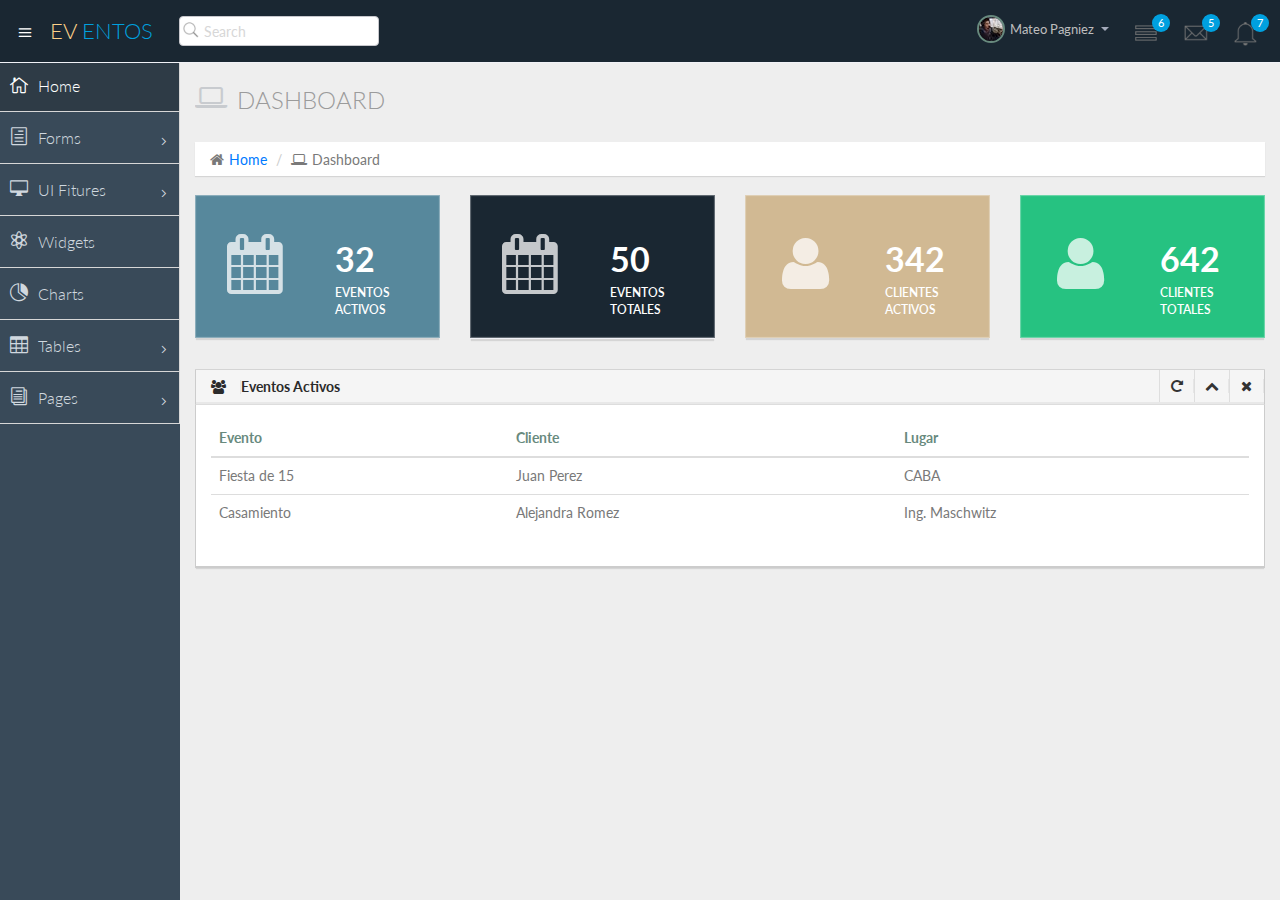
==== commit aa48f181: "va tomando forma el home" ====
--- a/sistema/index.html
+++ b/sistema/index.html
@@ -53,7 +53,7 @@
       </div>
 
       <!--logo start-->
-      <a href="index.html" class="logo">Nice <span class="lite">Admin</span></a>
+      <a href="index.html" class="logo">EV <span class="lite">ENTOS</span></a>
       <!--logo end-->
 
       <div class="nav search-row" id="top_menu">
@@ -69,9 +69,44 @@
       </div>
 
       <div class="top-nav notification-row">
+
         <!-- notificatoin dropdown start-->
         <ul class="nav pull-right top-menu">
-
+          <!-- user login dropdown start-->
+          <li class="dropdown">
+            <a data-toggle="dropdown" class="dropdown-toggle" href="#">
+                            <span class="profile-ava">
+                            <img src="img/avatar2_small.jpg" alt=""/>
+                            </span>
+                            <span class="username">Mateo Pagniez</span>
+                            <b class="caret"></b>
+                        </a>
+            <ul class="dropdown-menu extended logout">
+              <div class="log-arrow-up"></div>
+              <li class="eborder-top">
+                <a href="#"><i class="icon_profile"></i> My Profile</a>
+              </li>
+              <li>
+                <a href="#"><i class="icon_mail_alt"></i> My Inbox</a>
+              </li>
+              <li>
+                <a href="#"><i class="icon_clock_alt"></i> Timeline</a>
+              </li>
+              <li>
+                <a href="#"><i class="icon_chat_alt"></i> Chats</a>
+              </li>
+              <li>
+                <a href="login.html"><i class="icon_key_alt"></i> Log Out</a>
+              </li>
+              <li>
+                <a href="documentation.html"><i class="icon_key_alt"></i> Documentation</a>
+              </li>
+              <li>
+                <a href="documentation.html"><i class="icon_key_alt"></i> Documentation</a>
+              </li>
+            </ul>
+          </li>
+          <!-- user login dropdown end -->
           <!-- task notificatoin start -->
           <li id="task_notificatoin_bar" class="dropdown">
             <a data-toggle="dropdown" class="dropdown-toggle" href="#">
@@ -268,41 +303,6 @@
             </ul>
           </li>
           <!-- alert notification end-->
-          <!-- user login dropdown start-->
-          <li class="dropdown">
-            <a data-toggle="dropdown" class="dropdown-toggle" href="#">
-                            <span class="profile-ava">
-                                <img alt="" src="img/avatar1_small.jpg">
-                            </span>
-                            <span class="username">Jenifer Smith</span>
-                            <b class="caret"></b>
-                        </a>
-            <ul class="dropdown-menu extended logout">
-              <div class="log-arrow-up"></div>
-              <li class="eborder-top">
-                <a href="#"><i class="icon_profile"></i> My Profile</a>
-              </li>
-              <li>
-                <a href="#"><i class="icon_mail_alt"></i> My Inbox</a>
-              </li>
-              <li>
-                <a href="#"><i class="icon_clock_alt"></i> Timeline</a>
-              </li>
-              <li>
-                <a href="#"><i class="icon_chat_alt"></i> Chats</a>
-              </li>
-              <li>
-                <a href="login.html"><i class="icon_key_alt"></i> Log Out</a>
-              </li>
-              <li>
-                <a href="documentation.html"><i class="icon_key_alt"></i> Documentation</a>
-              </li>
-              <li>
-                <a href="documentation.html"><i class="icon_key_alt"></i> Documentation</a>
-              </li>
-            </ul>
-          </li>
-          <!-- user login dropdown end -->
         </ul>
         <!-- notificatoin dropdown end-->
       </div>
@@ -317,7 +317,7 @@
           <li class="active">
             <a class="" href="index.html">
                           <i class="icon_house_alt"></i>
-                          <span>Dashboard</span>
+                          <span>Home</span>
                       </a>
           </li>
           <li class="sub-menu">
@@ -392,7 +392,6 @@
     <!--main content start-->
     <section id="main-content">
       <section class="wrapper">
-        <!--overview start-->
         <div class="row">
           <div class="col-lg-12">
             <h3 class="page-header"><i class="fa fa-laptop"></i> Dashboard</h3>
@@ -406,58 +405,43 @@
         <div class="row">
           <div class="col-lg-3 col-md-3 col-sm-12 col-xs-12">
             <div class="info-box blue-bg">
-              <i class="fa fa-cloud-download"></i>
-              <div class="count">6.674</div>
+              <i class="fa fa-calendar"></i>
+              <div class="count">32</div>
               <div class="title">Eventos Activos</div>
             </div>
-            <!--/.info-box-->
           </div>
-          <!--/.col-->
+
+          <div class="col-lg-3 col-md-3 col-sm-12 col-xs-12">
+            <div class="info-box dark-bg">
+              <i class="fa fa-calendar"></i>
+              <div class="count">50</div>
+              <div class="title">Eventos Totales</div>
+            </div>
+          </div>
 
           <div class="col-lg-3 col-md-3 col-sm-12 col-xs-12">
             <div class="info-box brown-bg">
-              <i class="fa fa-shopping-cart"></i>
-              <div class="count">7.538</div>
+              <i class="fa fa-user"></i>
+              <div class="count">342</div>
               <div class="title">Clientes Activos</div>
             </div>
-            <!--/.info-box-->
           </div>
-          <!--/.col-->
-
-          <div class="col-lg-3 col-md-3 col-sm-12 col-xs-12">
-            <div class="info-box dark-bg">
-              <i class="fa fa-thumbs-o-up"></i>
-              <div class="count">4.362</div>
-              <div class="title">Eventos Totales</div>
-            </div>
-            <!--/.info-box-->
-          </div>
-          <!--/.col-->
 
           <div class="col-lg-3 col-md-3 col-sm-12 col-xs-12">
             <div class="info-box green-bg">
-              <i class="fa fa-cubes"></i>
-              <div class="count">1.426</div>
+              <i class="fa fa-user"></i>
+              <div class="count">642</div>
               <div class="title">Clientes Totales</div>
             </div>
-            <!--/.info-box-->
           </div>
-          <!--/.col-->
-
         </div>
-        <!--/.row-->
-
-
-        <!-- Today status end -->
-
-
-
+        <!-- EVENTOS ACTIVOS -->
         <div class="row">
 
           <div class="col-lg-12 col-md-12">
             <div class="panel panel-default">
               <div class="panel-heading">
-                <h2><i class="fa fa-flag-o red"></i><strong>Eventos Activos</strong></h2>
+                <h2><i class="fa fa-users"></i><strong>Eventos Activos</strong></h2>
                 <div class="panel-actions">
                   <a href="index.html#" class="btn-setting"><i class="fa fa-rotate-right"></i></a>
                   <a href="index.html#" class="btn-minimize"><i class="fa fa-chevron-up"></i></a>
@@ -468,20 +452,19 @@
                 <table class="table bootstrap-datatable countries">
                   <thead>
                     <tr>
-                      <th></th>
+                      <!-- <th></th> -->
                       <th>Evento</th>
                       <th>Cliente</th>
                       <th>Lugar</th>
-                      <th>Presupuesto</th>
+                      <!-- <th>Presupuesto</th> -->
                     </tr>
                   </thead>
                   <tbody>
                     <tr>
-                      <td><img src="img/Germany.png" style="height:18px; margin-top:-2px;"></td>
-                      <td>Germany</td>
-                      <td>2563</td>
-                      <td>1025</td>
-                      <td>
+                      <td>Fiesta de 15</td>
+                      <td>Juan Perez</td>
+                      <td>CABA</td>
+                      <!-- <td>
                         <div class="progress thin">
                           <div class="progress-bar progress-bar-danger" role="progressbar" aria-valuenow="73" aria-valuemin="0" aria-valuemax="100" style="width: 73%">
                           </div>
@@ -489,14 +472,13 @@
                           </div>
                         </div>
                         <span class="sr-only">73%</span>
-                      </td>
+                      </td> -->
                     </tr>
                     <tr>
-                      <td><img src="img/India.png" style="height:18px; margin-top:-2px;"></td>
-                      <td>India</td>
-                      <td>3652</td>
-                      <td>2563</td>
-                      <td>
+                      <td>Casamiento</td>
+                      <td>Alejandra Romez</td>
+                      <td>Ing. Maschwitz</td>
+                      <!-- <td>
                         <div class="progress thin">
                           <div class="progress-bar progress-bar-danger" role="progressbar" aria-valuenow="57" aria-valuemin="0" aria-valuemax="100" style="width: 57%">
                           </div>
@@ -504,107 +486,13 @@
                           </div>
                         </div>
                         <span class="sr-only">57%</span>
-                      </td>
-                    </tr>
-                    <tr>
-                      <td><img src="img/Spain.png" style="height:18px; margin-top:-2px;"></td>
-                      <td>Spain</td>
-                      <td>562</td>
-                      <td>452</td>
-                      <td>
-                        <div class="progress thin">
-                          <div class="progress-bar progress-bar-danger" role="progressbar" aria-valuenow="93" aria-valuemin="0" aria-valuemax="100" style="width: 93%">
-                          </div>
-                          <div class="progress-bar progress-bar-warning" role="progressbar" aria-valuenow="7" aria-valuemin="0" aria-valuemax="100" style="width: 7%">
-                          </div>
-                        </div>
-                        <span class="sr-only">93%</span>
-                      </td>
-                    </tr>
-                    <tr>
-                      <td><img src="img/India.png" style="height:18px; margin-top:-2px;"></td>
-                      <td>Russia</td>
-                      <td>1258</td>
-                      <td>958</td>
-                      <td>
-                        <div class="progress thin">
-                          <div class="progress-bar progress-bar-danger" role="progressbar" aria-valuenow="20" aria-valuemin="0" aria-valuemax="100" style="width: 20%">
-                          </div>
-                          <div class="progress-bar progress-bar-warning" role="progressbar" aria-valuenow="80" aria-valuemin="0" aria-valuemax="100" style="width: 80%">
-                          </div>
-                        </div>
-                        <span class="sr-only">20%</span>
-                      </td>
-                    </tr>
-                    <tr>
-                      <td><img src="img/Spain.png" style="height:18px; margin-top:-2px;"></td>
-                      <td>USA</td>
-                      <td>4856</td>
-                      <td>3621</td>
-                      <td>
-                        <div class="progress thin">
-                          <div class="progress-bar progress-bar-danger" role="progressbar" aria-valuenow="20" aria-valuemin="0" aria-valuemax="100" style="width: 20%">
-                          </div>
-                          <div class="progress-bar progress-bar-warning" role="progressbar" aria-valuenow="80" aria-valuemin="0" aria-valuemax="100" style="width: 80%">
-                          </div>
-                        </div>
-                        <span class="sr-only">20%</span>
-                      </td>
-                    </tr>
-                    <tr>
-                      <td><img src="img/Germany.png" style="height:18px; margin-top:-2px;"></td>
-                      <td>Brazil</td>
-                      <td>265</td>
-                      <td>102</td>
-                      <td>
-                        <div class="progress thin">
-                          <div class="progress-bar progress-bar-danger" role="progressbar" aria-valuenow="20" aria-valuemin="0" aria-valuemax="100" style="width: 20%">
-                          </div>
-                          <div class="progress-bar progress-bar-warning" role="progressbar" aria-valuenow="80" aria-valuemin="0" aria-valuemax="100" style="width: 80%">
-                          </div>
-                        </div>
-                        <span class="sr-only">20%</span>
-                      </td>
-                    </tr>
-                    <tr>
-                      <td><img src="img/Germany.png" style="height:18px; margin-top:-2px;"></td>
-                      <td>Coloumbia</td>
-                      <td>265</td>
-                      <td>102</td>
-                      <td>
-                        <div class="progress thin">
-                          <div class="progress-bar progress-bar-danger" role="progressbar" aria-valuenow="20" aria-valuemin="0" aria-valuemax="100" style="width: 20%">
-                          </div>
-                          <div class="progress-bar progress-bar-warning" role="progressbar" aria-valuenow="80" aria-valuemin="0" aria-valuemax="100" style="width: 80%">
-                          </div>
-                        </div>
-                        <span class="sr-only">20%</span>
-                      </td>
-                    </tr>
-                    <tr>
-                      <td><img src="img/Germany.png" style="height:18px; margin-top:-2px;"></td>
-                      <td>France</td>
-                      <td>265</td>
-                      <td>102</td>
-                      <td>
-                        <div class="progress thin">
-                          <div class="progress-bar progress-bar-danger" role="progressbar" aria-valuenow="20" aria-valuemin="0" aria-valuemax="100" style="width: 20%">
-                          </div>
-                          <div class="progress-bar progress-bar-warning" role="progressbar" aria-valuenow="80" aria-valuemin="0" aria-valuemax="100" style="width: 80%">
-                          </div>
-                        </div>
-                        <span class="sr-only">20%</span>
-                      </td>
+                      </td> -->
                     </tr>
                   </tbody>
                 </table>
               </div>
-
             </div>
-
           </div>
-          <!--/col-->
-
         </div>
       </section>
     </section>
--- a/sistema/css/style.css
+++ b/sistema/css/style.css
@@ -24,7 +24,7 @@
 
     margin: 0px !important;
 
-    font-size:14px !important;    
+    font-size:14px !important;
 
 }
 
@@ -36,7 +36,7 @@
 
 label{
 
-    font-weight: 300;   
+    font-weight: 300;
 
 }
 
@@ -90,8 +90,6 @@
 
 }
 
-
-
 .Creative-pro, .Creative-pro h3{
 
     display: block;
@@ -140,7 +138,7 @@
 
 .login-img-body{
 
-  background: url('../img/bg-1.jpg') no-repeat center center fixed; 
+  background: url('../img/bg-1.jpg') no-repeat center center fixed;
 
   -webkit-background-size: cover;
 
@@ -154,7 +152,7 @@
 
 .login-img2-body{
 
-  background: url('../img/bg-1.jpg') no-repeat center center fixed; 
+  background: url('../img/bg-1.jpg') no-repeat center center fixed;
 
   -webkit-background-size: cover;
 
@@ -168,7 +166,7 @@
 
 .login-img3-body{
 
-  background: url('../img/bg-1.jpg') no-repeat center center fixed; 
+  background: url('../img/bg-1.jpg') no-repeat center center fixed;
 
   -webkit-background-size: cover;
 
@@ -188,7 +186,7 @@
 
     margin: 200px auto 0;
 
-    background: #d5d7de;    
+    background: #d5d7de;
 
 }
 
@@ -262,7 +260,7 @@
 
 .login-form .checkbox {
 
-    font-weight: normal;    
+    font-weight: normal;
 
     font-weight: 300;
 
@@ -298,7 +296,7 @@
 
     font-size: 50px;
 
-    font-weight: 300;    
+    font-weight: 300;
 
 }
 
@@ -330,7 +328,7 @@
 
 }
 
-.login-form input[type="text"], .login-form input[type="password"] {    
+.login-form input[type="text"], .login-form input[type="password"] {
 
     border: none;
 
@@ -338,7 +336,7 @@
 
     font-size: 16px;
 
-    border-radius: 0; 
+    border-radius: 0;
 
 }
 
@@ -646,7 +644,7 @@
 
     margin-right:10px;*/
 
-    
+
 
 }
 
@@ -734,7 +732,7 @@
 
     -ms-transition: all 0.3s ease;
 
-    transition: all 0.3s ease;        
+    transition: all 0.3s ease;
 
 }
 
@@ -746,7 +744,7 @@
 
 /*ul.sidebar-menu li.active a,*/ ul.sidebar-menu .sub-menu li.active a{
 
-    border-bottom: 1px solid #d0d8df;   
+    border-bottom: 1px solid #d0d8df;
 
 }
 
@@ -802,13 +800,13 @@
 
 }
 
-#sidebar ul > li > a .menu-arrow { 
-
-    float: right;    
+#sidebar ul > li > a .menu-arrow {
+
+    float: right;
 
     margin-right: 8px;
 
-    margin-top: 6px;    
+    margin-top: 6px;
 
 }
 
@@ -900,7 +898,7 @@
 
 .online-profile li a span i {
 
-    position: relative;    
+    position: relative;
 
     top: 10px;
 
@@ -922,7 +920,7 @@
 
 .chat-online-profile li a span i {
 
-    position: relative;    
+    position: relative;
 
     top: 10px;
 
@@ -1012,7 +1010,7 @@
 
 
 
-.white-bg {    
+.white-bg {
 
     background: rgba(255,255,255,0.9);
 
@@ -1020,7 +1018,7 @@
 
 }
 
-.dark-bg {    
+.dark-bg {
 
     background: rgba(54,66,74,1);
 
@@ -1128,7 +1126,7 @@
 
     color: #fed189;
 
-    font-size: 18px;    
+    font-size: 18px;
 
     padding: 2px 6px;
 
@@ -1138,7 +1136,7 @@
 
 
 
-ul.top-menu > li > a:hover, ul.top-menu > li > a:focus {    
+ul.top-menu > li > a:hover, ul.top-menu > li > a:focus {
 
     background: transparent !important;
 
@@ -1174,7 +1172,7 @@
 
 }
 
-.badge {    
+.badge {
 
     border-radius: 9px;
 
@@ -1218,7 +1216,7 @@
 
     padding: 0px;
 
-    margin: 0 0 0 10px;    
+    margin: 0 0 0 10px;
 
 }
 
@@ -1234,7 +1232,7 @@
 
     padding-left: 24px;
 
-    margin-top: 1px;    
+    margin-top: 1px;
 
 }
 
@@ -1262,15 +1260,15 @@
 
     background-color: white;
 
-    border-collapse: separate; 
-
-    border: 1px solid rgb(204, 204, 204); 
-
-    padding: 4px; 
-
-    box-sizing: content-box; 
-
-    -webkit-box-shadow: rgba(0, 0, 0, 0.0745098) 0px 1px 1px 0px inset; 
+    border-collapse: separate;
+
+    border: 1px solid rgb(204, 204, 204);
+
+    padding: 4px;
+
+    box-sizing: content-box;
+
+    -webkit-box-shadow: rgba(0, 0, 0, 0.0745098) 0px 1px 1px 0px inset;
 
     box-shadow: rgba(0, 0, 0, 0.0745098) 0px 1px 1px 0px inset;
 
@@ -1330,7 +1328,7 @@
 
     margin: 0;
 
-    padding: 10px;    
+    padding: 10px;
 
 }
 
@@ -1504,7 +1502,7 @@
 
     font-size: 11px;
 
-	
+
 
 }
 
@@ -1552,7 +1550,7 @@
 
 .dropdown-menu.extended.logout > li.eborder-top {
 
-    border-top: 2px solid #688a7e !important;    
+    border-top: 2px solid #688a7e !important;
 
 }
 
@@ -1564,7 +1562,7 @@
 
     width: 100%;
 
-    background: #688a7e;    
+    background: #688a7e;
 
 }
 
@@ -1680,7 +1678,7 @@
 
 
 
-.top-nav ul.top-menu > li > a:hover, .top-nav ul.top-menu > li > a:focus {    
+.top-nav ul.top-menu > li > a:hover, .top-nav ul.top-menu > li > a:focus {
 
     background: #F1F2F7;
 
@@ -1758,7 +1756,7 @@
 
   line-height: 22px;
 
-  opacity: 0.8;  
+  opacity: 0.8;
 
 }
 
@@ -1772,7 +1770,7 @@
 
   height: 34px;
 
-  position: relative;  
+  position: relative;
 
   margin: 0 0 19px 0;
 
@@ -2098,7 +2096,7 @@
 
   background: #00aced;
 
-  background-color : #00aced; 
+  background-color : #00aced;
 
 }
 
@@ -2108,7 +2106,7 @@
 
   background: #4875b4;
 
-  background-color : #4875b4;  
+  background-color : #4875b4;
 
 }
 
@@ -2150,7 +2148,7 @@
 
   -moz-border-radius: 0px;
 
-  border-radius: 0px;  
+  border-radius: 0px;
 
   position: relative;
 
@@ -2158,7 +2156,7 @@
 
   -moz-box-shadow: inset 0 -2px 0 rgba(0,0,0,.05);
 
-  -webkit-box-shadow: inset 0 -2px 0 rgba(0,0,0,.05);  
+  -webkit-box-shadow: inset 0 -2px 0 rgba(0,0,0,.05);
 
 }
 
@@ -2366,17 +2364,17 @@
 
   border-bottom-color: #ccc!important;
 
-  border-left-color: #ccc!important;    
-
-  position: relative;  
-
-}
-
-.panel.panel-default {  
+  border-left-color: #ccc!important;
+
+  position: relative;
+
+}
+
+.panel.panel-default {
 
   border-radius: 0px;
 
-  
+
 
   border-top: 1px solid #d4d4d4;
 
@@ -2386,7 +2384,7 @@
 
   box-shadow: 0 2px 1px -1px rgba(0, 0, 0, 0.1);
 
-  
+
 
 }
 
@@ -2394,7 +2392,7 @@
 
 .panel.panel-default.panel-heading {
 
-  background: #97d3c5;   
+  background: #97d3c5;
 
 }
 
@@ -2548,9 +2546,9 @@
 
 	margin-left: 60px;
 
-	position: relative; 
-
-	background: #fff; 
+	position: relative;
+
+	background: #fff;
 
 	border: 1px solid #ddd;
 
@@ -2564,53 +2562,53 @@
 
 
 
-.chats .by-me .chat-content:after, .chats .by-me .chat-content:before { 
-
-	right: 100%; 
-
-	border: solid transparent; 
-
-	content: " "; 
-
-	height: 0; 
-
-	width: 0; 
-
-	position: absolute; 
-
-	pointer-events: none; 
-
-} 
-
-
-
-.chats .by-me .chat-content:after { 
-
-	border-color: rgba(255, 255, 255, 0); 
-
-	border-right-color: #fff; 
-
-	border-width: 10px; 
-
-	top: 30%; 
-
-	margin-top: -10px; 
-
-} 
-
-
-
-.chats .by-me .chat-content:before { 
-
-	border-color: rgba(238, 238, 238, 0); 
-
-	border-right-color: #ccc; 
-
-	border-width: 11px; 
-
-	top: 30%; 
-
-	margin-top: -11px; 
+.chats .by-me .chat-content:after, .chats .by-me .chat-content:before {
+
+	right: 100%;
+
+	border: solid transparent;
+
+	content: " ";
+
+	height: 0;
+
+	width: 0;
+
+	position: absolute;
+
+	pointer-events: none;
+
+}
+
+
+
+.chats .by-me .chat-content:after {
+
+	border-color: rgba(255, 255, 255, 0);
+
+	border-right-color: #fff;
+
+	border-width: 10px;
+
+	top: 30%;
+
+	margin-top: -10px;
+
+}
+
+
+
+.chats .by-me .chat-content:before {
+
+	border-color: rgba(238, 238, 238, 0);
+
+	border-right-color: #ccc;
+
+	border-width: 11px;
+
+	top: 30%;
+
+	margin-top: -11px;
 
 }
 
@@ -2646,9 +2644,9 @@
 
 	margin-right: 60px;
 
-	position: relative; 
-
-	background: #fff; 
+	position: relative;
+
+	background: #fff;
 
 	border: 1px solid #ddd;
 
@@ -2662,53 +2660,53 @@
 
 
 
-.chats .by-other .chat-content:after, .chats .by-other .chat-content:before { 
-
-	left: 100%; 
-
-	border: solid transparent; 
-
-	content: " "; 
-
-	height: 0; 
-
-	width: 0; 
-
-	position: absolute; 
-
-	pointer-events: none; 
-
-} 
-
-
-
-.chats .by-other .chat-content:after { 
-
-	border-color: rgba(255, 255, 255, 0); 
-
-	border-left-color: #fff; 
-
-	border-width: 10px; 
-
-	top: 30%; 
-
-	margin-top: -10px; 
-
-} 
-
-
-
-.chats .by-other .chat-content:before { 
-
-	border-color: rgba(238, 238, 238, 0); 
-
-	border-left-color: #ccc; 
-
-	border-width: 11px; 
-
-	top: 30%; 
-
-	margin-top: -11px; 
+.chats .by-other .chat-content:after, .chats .by-other .chat-content:before {
+
+	left: 100%;
+
+	border: solid transparent;
+
+	content: " ";
+
+	height: 0;
+
+	width: 0;
+
+	position: absolute;
+
+	pointer-events: none;
+
+}
+
+
+
+.chats .by-other .chat-content:after {
+
+	border-color: rgba(255, 255, 255, 0);
+
+	border-left-color: #fff;
+
+	border-width: 10px;
+
+	top: 30%;
+
+	margin-top: -10px;
+
+}
+
+
+
+.chats .by-other .chat-content:before {
+
+	border-color: rgba(238, 238, 238, 0);
+
+	border-left-color: #ccc;
+
+	border-width: 11px;
+
+	top: 30%;
+
+	margin-top: -11px;
 
 }
 
@@ -3086,7 +3084,7 @@
 
   background: -o-linear-gradient(top, #f8f8f8, #f2f2f2);
 
-  background: linear-gradient(top, #f8f8f8, #f2f2f2);	
+  background: linear-gradient(top, #f8f8f8, #f2f2f2);
 
   border-top-right-radius: 3px;
 
@@ -3190,7 +3188,7 @@
 
   background: -o-linear-gradient(top, #f8f8f8, #f2f2f2);
 
-  background: linear-gradient(top, #f8f8f8, #f2f2f2);	
+  background: linear-gradient(top, #f8f8f8, #f2f2f2);
 
   border-bottom-right-radius: 3px;
 
@@ -3690,7 +3688,7 @@
 
     width: 30%;
 
-    padding: 25px 15px;    
+    padding: 25px 15px;
 
 }
 
@@ -3986,7 +3984,7 @@
 
 .revenue-head {
 
-    background: #688a7e;    
+    background: #688a7e;
 
     color: #fff;
 
@@ -4008,7 +4006,7 @@
 
     padding: 16px;
 
-    font-weight: 300;    
+    font-weight: 300;
 
 }
 
@@ -4264,7 +4262,7 @@
 
 .flat-carousal {
 
-    background: #00a0df;    
+    background: #00a0df;
 
     padding: 10px;
 
@@ -4572,7 +4570,7 @@
 
 .post-highlight.yellow {
 
-    background: #FCB322;    
+    background: #FCB322;
 
 }
 
@@ -4580,7 +4578,7 @@
 
 .post-highlight.terques {
 
-    background: #688a7e;    
+    background: #688a7e;
 
 }
 
@@ -4848,11 +4846,11 @@
 
 
 
-.profile-widget {    
+.profile-widget {
 
     color: #fff;
 
-    text-align: center;    
+    text-align: center;
 
 }
 
@@ -4862,7 +4860,7 @@
 
 .profile-widget-img{
 
-    background: url('../img/backgrounds/bg-11-small.jpg') no-repeat !important;    
+    background: url('../img/backgrounds/bg-11-small.jpg') no-repeat !important;
 
 }
 
@@ -4938,7 +4936,7 @@
 
     width: 15%;
 
-    display: inline-block;            
+    display: inline-block;
 
 }
 
@@ -4970,7 +4968,7 @@
 
     background: rgba(0,0,0,0.1);
 
-    color: #757575;    
+    color: #757575;
 
     font-weight: 300;
 
@@ -5040,7 +5038,7 @@
 
 
 
-	
+
 
 }
 
@@ -5102,7 +5100,7 @@
 
     border-radius: 50%;
 
-    -webkit-border-radius: 50%;    
+    -webkit-border-radius: 50%;
 
     border: 2px solid rgba(0,112,255,0.4);
 
@@ -5296,7 +5294,7 @@
 
 .weather-bg {
 
-    background: #34AADC;    
+    background: #34AADC;
 
     color: #fff;
 
@@ -5340,7 +5338,7 @@
 
     padding: 15px 0;
 
-    color: #ffffff;    
+    color: #ffffff;
 
 }
 
@@ -5400,11 +5398,11 @@
 
     text-align: center;
 
-	
-
-   
-
-	
+
+
+
+
+
 
     display: inline-block;
 
@@ -5428,7 +5426,7 @@
 
 
 
-.weather-days{    
+.weather-days{
 
     color: #ffffff;
 
@@ -5536,7 +5534,7 @@
 
 .weather-bg-img {
 
-    background: url(../img/backgrounds/bg-14-small.jpg) no-repeat center center;    
+    background: url(../img/backgrounds/bg-14-small.jpg) no-repeat center center;
 
     color: #fff;
 
@@ -5748,7 +5746,7 @@
 
     width: 20%;
 
-    background: #e5e8ef;    
+    background: #e5e8ef;
 
 }
 
@@ -5756,7 +5754,7 @@
 
     width: 25%;
 
-    background: #fff;    
+    background: #fff;
 
 }
 
@@ -5764,7 +5762,7 @@
 
     width: 65%;
 
-    background: #f5f5f5;    
+    background: #f5f5f5;
 
 }
 
@@ -5784,7 +5782,7 @@
 
 .inbox-wrapper .inbox-left .user-head {
 
-    background: rgba(0,0,0,0.2);    
+    background: rgba(0,0,0,0.2);
 
     padding: 10px;
 
@@ -5796,7 +5794,7 @@
 
 .inbox-wrapper .inbox-middle .inbox-mail {
 
-    background: #688a7e;        
+    background: #688a7e;
 
     padding: 10px;
 
@@ -5886,7 +5884,7 @@
 
 .inbox-body {
 
-    padding: 20px;    
+    padding: 20px;
 
 }
 
@@ -5956,7 +5954,7 @@
 
 ul.mail-nav li a  {
 
-    color: #6a6a6a;     
+    color: #6a6a6a;
 
     width: 100%;
 
@@ -5976,7 +5974,7 @@
 
 ul.mail-nav p{
 
-    font-size: 12px;   
+    font-size: 12px;
 
 }
 
@@ -6168,7 +6166,7 @@
 
     color: #fff;
 
-    border-bottom: 1px solid #D7D7D7;    
+    border-bottom: 1px solid #D7D7D7;
 
     min-height: 80px;
 
@@ -6344,7 +6342,7 @@
 
     border-radius: 0px !important;
 
-    -webkit-border-radius: 0px !important;    
+    -webkit-border-radius: 0px !important;
 
 }
 
@@ -6476,7 +6474,7 @@
 
   width:350px;
 
-  height:200px;    
+  height:200px;
 
   margin:100px auto;
 
@@ -6486,7 +6484,7 @@
 
 
 
-.text-404{    
+.text-404{
 
   font-size:138px;
 
@@ -6508,7 +6506,7 @@
 
   -webkit-background-clip: text;
 
-  color:transparent;  
+  color:transparent;
 
   text-align:center;
 
@@ -6592,7 +6590,7 @@
 
     background: #688a7e;
 
-    color: #fff;    
+    color: #fff;
 
     padding: 30px;
 
@@ -6820,7 +6818,7 @@
 
     padding: 40px 110px;
 
-    
+
 
     font-size: 16px;
 
@@ -7712,7 +7710,7 @@
 
 .tab-bg-primary {
 
-    background: #688a7e;    
+    background: #688a7e;
 
     border-bottom: none;
 
@@ -7722,9 +7720,9 @@
 
 .tab-bg-info {
 
-    background: #324c57; 
-
-	
+    background: #324c57;
+
+
 
     border-bottom: none;
 
@@ -9336,7 +9334,7 @@
 
     margin-top: 15px;
 
-    width: 100%;    
+    width: 100%;
 
 }
 
@@ -9416,7 +9414,7 @@
 
 .p-thumb img {
 
-    width: 50px;    
+    width: 50px;
 
     border-radius: 3px;
 
@@ -9869,4 +9867,3 @@
     background:url(../img/customSelect-arrow.gif) no-repeat center right;
 
 }
-
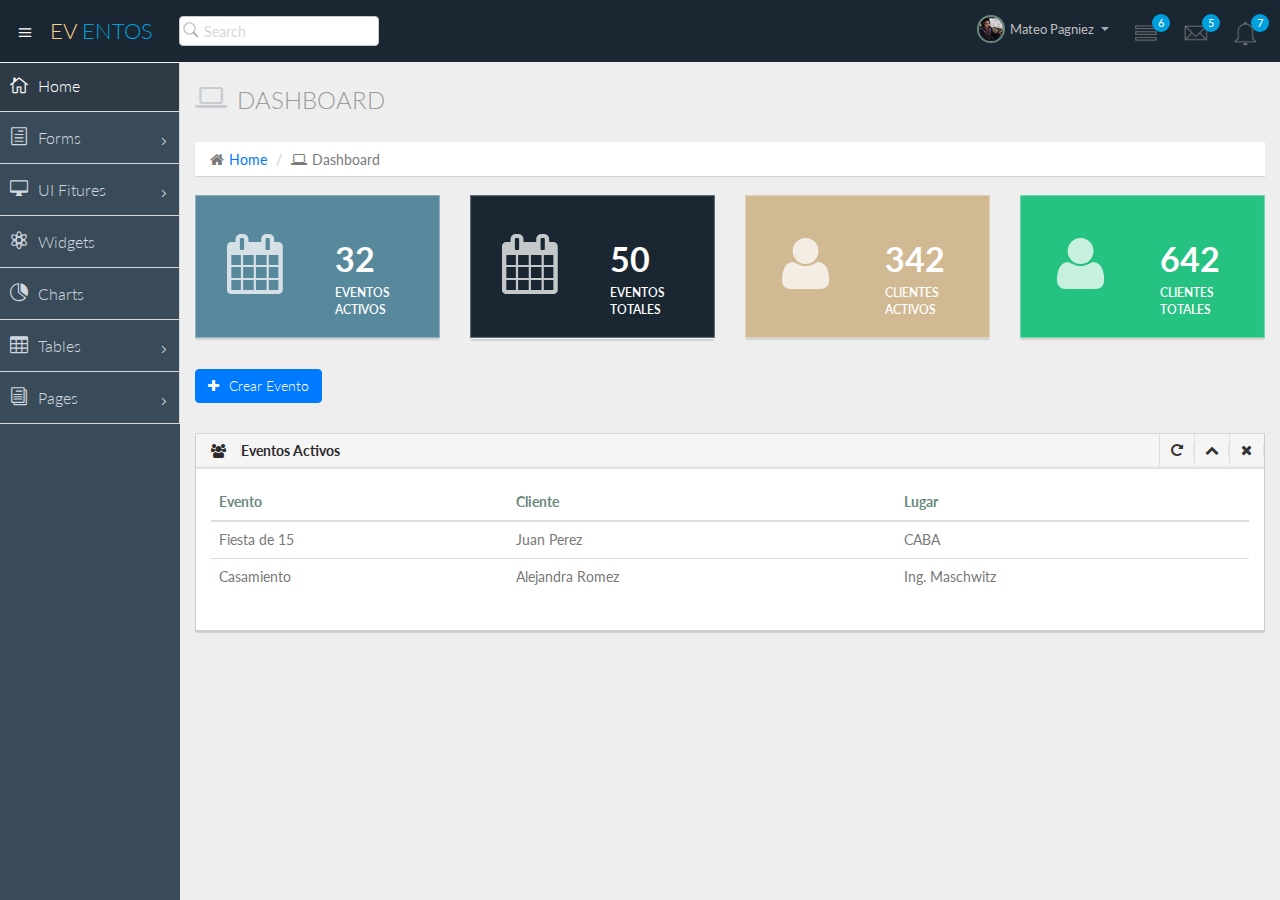
==== commit b242c140: "Primera version del sistema al master" ====
--- a/sistema/index.html
+++ b/sistema/index.html
@@ -435,6 +435,9 @@
             </div>
           </div>
         </div>
+
+        <button type="submit" class="btn btn-primary"><i class="fa fa-plus" style="padding-right: 10px;"></i>Crear Evento</button>
+
         <!-- EVENTOS ACTIVOS -->
         <div class="row">
 
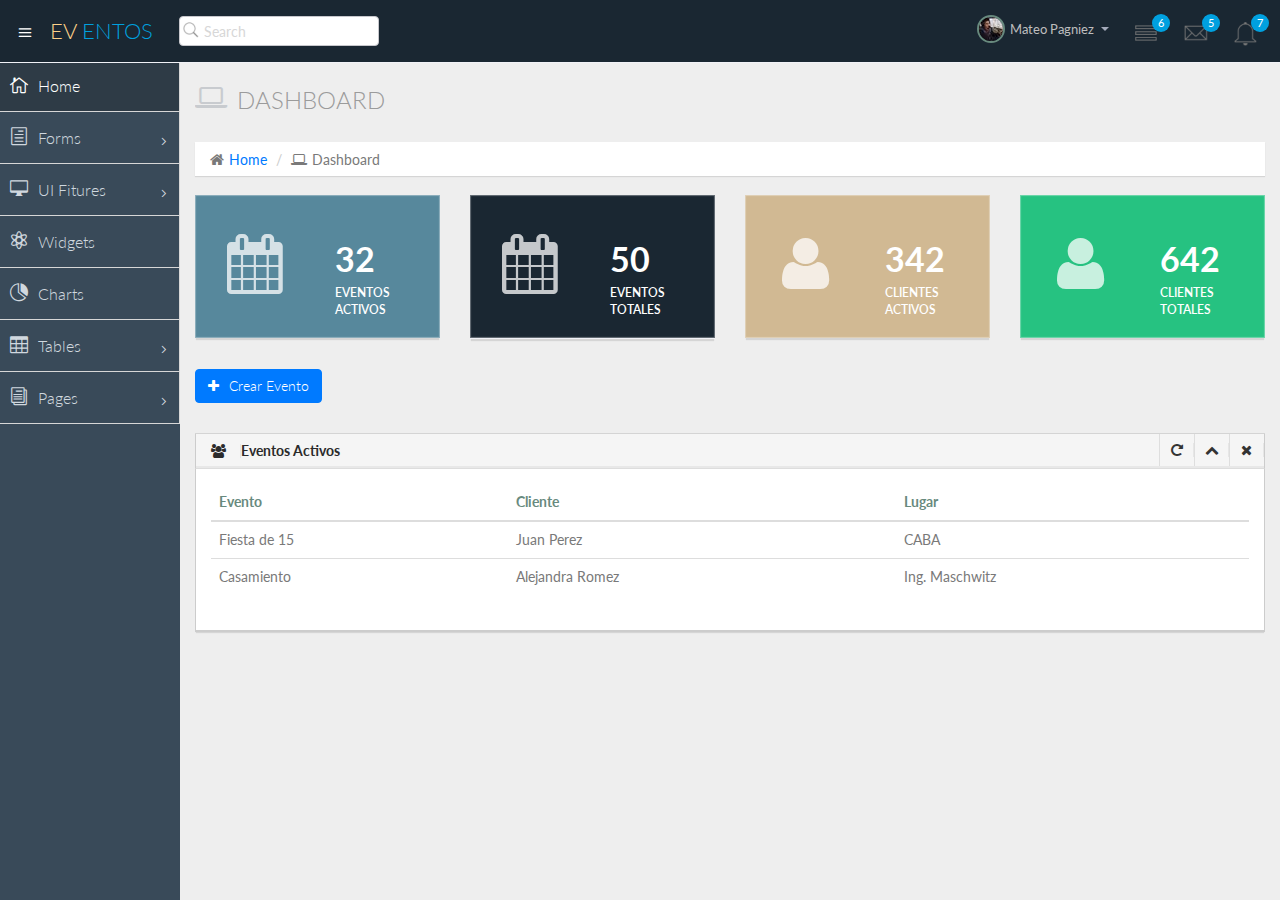
==== commit 4ac7e498: "Registro y otros detalles" ====
--- a/sistema/index.html
+++ b/sistema/index.html
@@ -34,12 +34,6 @@
   <link href="css/style-responsive.css" rel="stylesheet" />
   <link href="css/xcharts.min.css" rel=" stylesheet">
   <link href="css/jquery-ui-1.10.4.min.css" rel="stylesheet">
-  <!-- =======================================================
-    Theme Name: NiceAdmin
-    Theme URL: https://bootstrapmade.com/nice-admin-bootstrap-admin-html-template/
-    Author: BootstrapMade
-    Author URL: https://bootstrapmade.com
-  ======================================================= -->
 </head>
 
 <body>
@@ -436,7 +430,7 @@
           </div>
         </div>
 
-        <button type="submit" class="btn btn-primary"><i class="fa fa-plus" style="padding-right: 10px;"></i>Crear Evento</button>
+        <a href="crearEvento.html"><button type="submit" class="btn btn-primary" style="margin-bottom: 30px;"><i class="fa fa-plus" style="padding-right: 10px;"></i>Crear Evento</button></a>
 
         <!-- EVENTOS ACTIVOS -->
         <div class="row">
--- a/sistema/css/style.css
+++ b/sistema/css/style.css
@@ -152,6 +152,20 @@
 
 .login-img2-body{
 
+  background: url('../img/lugar2.jpg') no-repeat center center fixed;
+
+  -webkit-background-size: cover;
+
+  -moz-background-size: cover;
+
+  -o-background-size: cover;
+
+  background-size: cover;
+
+}
+
+.login-img3-body{
+
   background: url('../img/bg-1.jpg') no-repeat center center fixed;
 
   -webkit-background-size: cover;
@@ -164,9694 +178,9680 @@
 
 }
 
-.login-img3-body{
-
-  background: url('../img/bg-1.jpg') no-repeat center center fixed;
-
-  -webkit-background-size: cover;
-
-  -moz-background-size: cover;
-
-  -o-background-size: cover;
-
-  background-size: cover;
-
-}
-
 
 
 .login-form {
 
+    max-width: 370px;
+
+    margin: 200px auto 0;
+
+    background: #d5d7de;
+
+}
+
+.login-img-body .login-form{
+
     max-width: 350px;
 
     margin: 200px auto 0;
 
+    background: rgba(213,215,222,0.4);
+
+    border: 1px solid #B0B6BE;
+
+}
+
+.login-img2-body .login-form{
+
+    border: 1px solid #B0B6BE;
+
+    background: rgba(213,215,222,0.7);
+
+}
+
+.login-img3-body .login-form{
+
+    border: 1px solid #B0B6BE;
+
+    background: rgba(213,215,222,0.9);
+
+}
+
+.login-form a{
+
+    color: #688a7e !important;
+
+}
+
+.login-form h2.login-form-heading {
+
+    margin: 0;
+
+    padding:20px 15px;
+
+    text-align: center;
+
+    background: #34aadc;
+
+    border-radius: 5px 5px 0 0;
+
+    -webkit-border-radius: 5px 5px 0 0;
+
+    color: #fff;
+
+    font-size: 18px;
+
+    text-transform: uppercase;
+
+    font-weight: 300;
+
+    font-family: 'Lato', sans-serif;
+
+}
+
+
+
+.login-form .checkbox {
+
+    margin-bottom: 14px;
+
+}
+
+.login-form .checkbox {
+
+    font-weight: normal;
+
+    font-weight: 300;
+
+    font-family: 'Lato', sans-serif;
+
+}
+
+.login-form .form-control {
+
+    position: relative;
+
+    font-size: 16px;
+
+    height: auto;
+
+    padding: 10px;
+
+    -webkit-box-sizing: border-box;
+
+    -moz-box-sizing: border-box;
+
+    box-sizing: border-box;
+
+}
+
+.login-form .form-control:focus {
+
+    z-index: 2;
+
+}
+
+.login-form .login-img{
+
+    font-size: 50px;
+
+    font-weight: 300;
+
+}
+
+.login-form .input-group{
+
+    padding-bottom: 15px;
+
+}
+
+.login-form .input-group-addon{
+
+    padding: 6px 12px;
+
+    font-size: 16px;
+
+    color: #8b9199;
+
+    font-weight: normal;
+
+    line-height: 1;
+
+    text-align: center;
+
+    background-color: #ffffff;
+
+    border: none;
+
+    border-radius: 0;
+
+}
+
+.login-form input[type="text"], .login-form input[type="password"] {
+
+    border: none;
+
+    box-shadow: none;
+
+    font-size: 16px;
+
+    border-radius: 0;
+
+}
+
+.login-form .btn{
+
+    border-radius: 0;
+
+}
+
+.login-form .btn-login {
+
+    background: #f67a6e;
+
+    color: #fff;
+
+    text-transform: uppercase;
+
+    font-weight: 300;
+
+    font-family: 'Lato', sans-serif;
+
+    box-shadow: 0 4px #e56b60;
+
+    margin-bottom: 20px;
+
+}
+
+
+
+.login-form p {
+
+    text-align: center;
+
+    color: #b6b6b6;
+
+    font-size: 16px;
+
+    font-weight: 300;
+
+}
+
+.login-img3-body .login-form p,.login-img2-body .login-form p {
+
+    color: #34aadc;
+
+}
+
+.login-form a {
+
+    color: #b6b6b6;
+
+}
+
+
+
+.login-form a:hover {
+
+    color: #34aadc;
+
+}
+
+.form .required{
+
+    font-size: 16px;
+
+    color: #00a0df;
+
+}
+
+
+
+.login-wrap {
+
+    padding: 20px;
+
+}
+
+
+
+.login-social-link  {
+
+    display: inline-block;
+
+    margin-top: 20px;
+
+    margin-bottom: 15px;
+
+}
+
+
+
+.login-social-link a {
+
+    color: #fff;
+
+    padding: 15px 28px;
+
+    border-radius: 4px;
+
+}
+
+
+
+.login-social-link a:hover {
+
+    color: #fff;
+
+}
+
+
+
+.login-social-link a i {
+
+    font-size: 20px;
+
+    padding-right: 10px;
+
+}
+
+
+
+.login-social-link a.facebook {
+
+    background: #5193ea;
+
+    margin-right: 22px;
+
+    box-shadow: 0 4px #2775e2;
+
+	float:left;
+
+}
+
+
+
+.login-social-link a.twitter {
+
+    background: #44ccfe;
+
+    box-shadow: 0 4px #2bb4e8;
+
+	float:left;
+
+}
+
+/*Modal Content*/
+
+.modal-content{
+
+    border-radius:0px;
+
+    background:rgba(255,255,255,0.9);
+
+}
+
+.modal-header .close{
+
+    font-weight: 300;
+
+    font-size: 30px;
+
+}
+
+
+
+/*sidebar navigation*/
+
+
+
+#sidebar {
+
+    width: 180px;
+
+    height: 100%;
+
+    position: fixed;
+
+    background: #394a59;
+
+}
+
+
+
+.nav-collapse.collapse {
+
+    display: inline;
+
+}
+
+
+
+ul.sidebar-menu , ul.sidebar-menu li ul.sub{
+
+    margin: -2px 0 0;
+
+    padding: 0;
+
+}
+
+
+
+ul.sidebar-menu {
+
+    margin-top: 60px;
+
+}
+
+
+
+#sidebar > ul > li > ul.sub {
+
+    display: none;
+
+}
+
+
+
+#sidebar > ul > li.active > ul.sub, #sidebar > ul > li > ul.sub > li > a {
+
+    display: block;
+
+}
+
+
+
+ul.sidebar-menu li ul.sub li{
+
+    background: #394a59;
+
+    margin-bottom: 0;
+
+    margin-left: 0;
+
+    margin-right: 0;
+
+}
+
+
+
+ul.sidebar-menu li ul.sub li:last-child{
+
+    border-radius: 0 0 4px 4px;
+
+    -webkit-border-radius: 0 0 4px 4px;
+
+}
+
+
+
+ul.sidebar-menu li ul.sub li a {
+
+    font-size: 12px;
+
+    padding: 0 0 0 32px;
+
+    line-height: 35px;
+
+    height: 35px;
+
+    -webkit-transition: all 0.3s ease;
+
+    -moz-transition: all 0.3s ease;
+
+    -o-transition: all 0.3s ease;
+
+    -ms-transition: all 0.3s ease;
+
+    transition: all 0.3s ease;
+
+    color: #d0d8df;
+
+    font-size: 14px;
+
+}
+
+
+
+ul.sidebar-menu li ul.sub li a:hover, ul.sidebar-menu li ul.sub li.active a {
+
+    color: #fff;
+
+    -webkit-transition: all 0.3s ease;
+
+    -moz-transition: all 0.3s ease;
+
+    -o-transition: all 0.3s ease;
+
+    -ms-transition: all 0.3s ease;
+
+    transition: all 0.3s ease;
+
+    display: block;
+
+}
+
+
+
+ul.sidebar-menu li{
+
+    line-height: 20px !important;
+
+    /*margin-bottom: 5px;
+
+    margin-left:10px;
+
+    margin-right:10px;*/
+
+
+
+}
+
+/*ul.sidebar-menu li:hover{
+
+    border-bottom: 1px solid #688a7e;
+
+}*/
+
+ul.sidebar-menu li.sub-menu{
+
+    line-height: 15px;
+
+    font-size: 16px;
+
+}
+
+
+
+ul.sidebar-menu li a span{
+
+    display: inline-block;
+
+}
+
+
+
+ul.sidebar-menu li a{
+
+    color: #d0d8df;
+
+    text-decoration: none;
+
+    display: block;
+
+    padding: 15px 0 15px 10px;
+
+    font-size: 16px;
+
+    font-weight: 300;
+
+    outline: none;
+
+    -webkit-transition: all 0.3s ease;
+
+    -moz-transition: all 0.3s ease;
+
+    -o-transition: all 0.3s ease;
+
+    -ms-transition: all 0.3s ease;
+
+    transition: all 0.3s ease;
+
+    border-right: 1px solid #D7D7D7;
+
+    border-bottom: 1px solid #D7D7D7;
+
+}
+
+/*ul.sidebar-menu li a i{
+
+    position: relative;
+
+    top: 2px;
+
+}*/
+
+ul.sidebar-menu li.active a, ul.sidebar-menu li a:hover, ul.sidebar-menu li a:focus {
+
+    background: #2e3b46;
+
+    color: #fff;
+
+    display: block;
+
+    /*border-radius: 4px;
+
+    -webkit-border-radius: 4px;*/
+
+    -webkit-transition: all 0.3s ease;
+
+    -moz-transition: all 0.3s ease;
+
+    -o-transition: all 0.3s ease;
+
+    -ms-transition: all 0.3s ease;
+
+    transition: all 0.3s ease;
+
+}
+
+ul.sidebar-menu li a:hover, ul.sidebar-menu li a:focus {
+
+    border-bottom: 1px solid #d0d8df;
+
+}
+
+/*ul.sidebar-menu li.active a,*/ ul.sidebar-menu .sub-menu li.active a{
+
+    border-bottom: 1px solid #d0d8df;
+
+}
+
+
+
+ul.sidebar-menu li a i {
+
+    font-size: 18px;
+
+    padding-right: 6px;
+
+    /*color: #688a7e;*/
+
+}
+
+
+
+ul.sidebar-menu li a:hover i, ul.sidebar-menu li a:focus i {
+
+    color: #fff;
+
+}
+
+
+
+ul.sidebar-menu li.active a i {
+
+    color: #fff;
+
+}
+
+
+
+
+
+#sidebar ul > li > a .arrow {
+
+    border-bottom: 4px solid transparent;
+
+    border-left: 4px solid #A0A0A0;
+
+    border-top: 4px solid transparent;
+
+    float: right;
+
+    height: 0;
+
+    margin-right: 10px;
+
+    margin-top: 6px;
+
+    width: 0;
+
+}
+
+#sidebar ul > li > a .menu-arrow {
+
+    float: right;
+
+    margin-right: 8px;
+
+    margin-top: 6px;
+
+}
+
+#sidebar > ul > li > a .arrow.open {
+
+    border-left: 4px solid transparent;
+
+    border-right: 4px solid transparent;
+
+    border-top: 5px solid #A0A0A0;
+
+    float: right;
+
+    height: 0;
+
+    margin-right: 10px;
+
+    margin-top: 8px;
+
+    width: 0;
+
+}
+
+
+
+#sidebar ul > li.active > a .arrow, #sidebar ul > li > a:hover .arrow, #sidebar ul > li > a:focus .arrow {
+
+    float: right;
+
+    margin-top: 6px;
+
+    margin-right: 10px;
+
+    width: 0;
+
+    height: 0;
+
+    border-left: 4px solid #d0d8df;
+
+    border-top: 4px solid transparent;
+
+    border-bottom: 4px solid transparent;
+
+}
+
+
+
+#sidebar > ul > li.active > a .arrow.open, #sidebar > ul > li > a:hover .arrow.open, #sidebar > ul > li > a:focus .arrow.open {
+
+    float: right;
+
+    margin-top: 8px;
+
+    margin-right: 10px;
+
+    width: 0;
+
+    height: 0;
+
+    border-top: 5px solid #d0d8df;
+
+    border-left: 4px solid transparent;
+
+    border-right: 4px solid transparent;
+
+}
+
+
+
+.mail-info, .mail-info:hover {
+
+    margin: 3px 6px 0 0;
+
+    font-size: 11px;
+
+}
+
+/*profile status bubbly*/
+
+.online-profile li a i {
+
+    position: relative;
+
+    left: -12px;
+
+    top: -10px;
+
+}
+
+.online-profile li a span i {
+
+    position: relative;
+
+    top: 10px;
+
+}
+
+/*chat-*/
+
+
+
+.chat-online-profile li a i {
+
+    position: relative;
+
+    left: -12px;
+
+    top: -10px;
+
+}
+
+.chat-online-profile li a span i {
+
+    position: relative;
+
+    top: 10px;
+
+}
+
+.chat-online-profile li a{
+
+    border-bottom: 1px solid #D7D7D7;
+
+}
+
+.chat-online-profile li a:hover, .chat-online-profile li a:focus, .chat-online-profile li a:active{
+
+    background: #eeeeee !important;
+
+    border-bottom: 1px solid #688a7e !important;
+
+}
+
+.chat-online-profile li a:hover span i,.chat-online-profile li a:focus span i,.chat-online-profile li a:active span i{
+
+    color: #688a7e;
+
+}
+
+.right-chat-panel{
+
+    max-height: 600px;
+
+}
+
+.compose-mail{
+
+    width: 95%;
+
+    font-size: 16px;
+
+    border-radius: 0;
+
+}
+
+/*main content*/
+
+
+
+#main-content {
+
+    margin-left: 180px;
+
+}
+
+
+
+.header, .footer {
+
+    min-height: 60px;
+
+    padding: 0 15px;
+
+}
+
+.box1 {
+
+    font-size: 16px;
+
+    display: inline-block;
+
+    width: 25%;
+
+    padding: .25em .5em;
+
+    margin: 20px 10px 0 0;
+
+}
+
+.header {
+
+    position: fixed;
+
+    left: 0;
+
+    right: 0;
+
+    z-index: 1002;
+
+}
+
+
+
+.white-bg {
+
+    background: rgba(255,255,255,0.9);
+
+    border-bottom: 1px solid #f1f2f7;
+
+}
+
+.dark-bg {
+
+    background: rgba(54,66,74,1);
+
+    border-bottom: 1px solid #f1f2f7;
+
+}
+
+.panel-content{
+
+    padding: 10px;
+
+}
+
+.wrapper {
+
+    display: inline-block;
+
+    margin-top: 60px;
+
+    padding: 15px;
+
+    width: 100%;
+
+}
+
+
+
+a.logo {
+
+    font-size: 22px;
+
+    font-weight: 300;
+
+    color: #fed189;
+
+    float: left;
+
+    margin-top: 15px;
+
+    text-transform: uppercase;
+
+}
+
+
+
+a.logo:hover, a.logo:focus {
+
+    text-decoration: none;
+
+    outline: none;
+
+}
+
+
+
+a.logo span {
+
+    color: #688a7e;
+
+}
+
+
+
+
+
+/*notification*/
+
+
+
+#top_menu .nav > li, ul.top-menu > li {
+
+    float: left;
+
+}
+
+.search-row {
+
+    float: left;
+
+    margin-top: 15px;
+
+    margin-left: 16px;
+
+}
+
+.notification-row {
+
+    float: right;
+
+    margin-top: 15px;
+
+    margin-left: 65px;
+
+}
+
+#task_notificatoin_bar, #mail_notificatoin_bar, #alert_notificatoin_bar{
+
+    margin-top: 7px;
+
+}
+
+
+
+ul.top-menu > li > a {
+
+    color: #fed189;
+
+    font-size: 18px;
+
+    padding: 2px 6px;
+
+    margin-right: 15px;
+
+}
+
+
+
+ul.top-menu > li > a:hover, ul.top-menu > li > a:focus {
+
+    background: transparent !important;
+
+    color: #D7D7D7 !important;
+
+}
+
+
+
+.notification-row .badge {
+
+    position: absolute;
+
+    right: -4px;
+
+    top: 0px;
+
+    z-index: 100;
+
+    border-radius: 9px;
+
+    min-width: 18px;
+
+    height: 18px;
+
+    text-align: center;
+
+    padding: 3px 5px;
+
+    background: #00a0df;
+
+    font-weight: 400;
+
+}
+
+.badge {
+
+    border-radius: 9px;
+
+    min-width: 18px;
+
+    height: 18px;
+
+    text-align: center;
+
+    padding: 3px 5px;
+
+    background: #00a0df;
+
+}
+
+
+
+.dropdown-menu.extended {
+
+    max-width: 300px !important;
+
+    min-width: 160px !important;
+
+    top: 42px;
+
+    width: 235px !important;
+
+    padding: 0;
+
+    box-shadow: 0 2px 5px rgba(0, 0, 0, 0.176) !important;
+
+    border: none !important;
+
+    border-radius: 4px;
+
+    -webkit-border-radius: 4px;
+
+}
+
+.navbar-form{
+
+    padding: 0px;
+
+    margin: 0 0 0 10px;
+
+}
+
+
+
+.navbar-form .form-control{
+
+    width: 200px;
+
+    height: 30px;
+
+    background: white url('../img/icons/search-line-icon.png') no-repeat 3px;
+
+    padding-left: 24px;
+
+    margin-top: 1px;
+
+}
+
+
+
+@media screen and (-webkit-min-device-pixel-ratio:0) {
+
+    /* Safari and Chrome */
+
+    .dropdown-menu.extended  {
+
+        box-shadow: 0 2px 8px rgba(0, 0, 0, 0.176) !important;
+
+    };
+
+}
+
+/* bootstrape editor*/
+
+ #editor {
+
+    max-height: 250px;
+
+    height: 250px;
+
+    background-color: white;
+
+    border-collapse: separate;
+
+    border: 1px solid rgb(204, 204, 204);
+
+    padding: 4px;
+
+    box-sizing: content-box;
+
+    -webkit-box-shadow: rgba(0, 0, 0, 0.0745098) 0px 1px 1px 0px inset;
+
+    box-shadow: rgba(0, 0, 0, 0.0745098) 0px 1px 1px 0px inset;
+
+    border-top-right-radius: 3px; border-bottom-right-radius: 3px;
+
+    border-bottom-left-radius: 3px; border-top-left-radius: 3px;
+
+    overflow: scroll;
+
+    outline: none;
+
+}
+
+#voiceBtn {
+
+  width: 20px;
+
+  color: transparent;
+
+  background-color: transparent;
+
+  transform: scale(2.0, 2.0);
+
+  -webkit-transform: scale(2.0, 2.0);
+
+  -moz-transform: scale(2.0, 2.0);
+
+  border: transparent;
+
+  cursor: pointer;
+
+  box-shadow: none;
+
+  -webkit-box-shadow: none;
+
+}
+
+
+
+div[data-role="editor-toolbar"] {
+
+  -webkit-user-select: none;
+
+  -moz-user-select: none;
+
+  -ms-user-select: none;
+
+  user-select: none;
+
+}
+
+.dropdown-menu.extended li p {
+
+    background-color: #F1F2F7;
+
+    color: #666666;
+
+    margin: 0;
+
+    padding: 10px;
+
+}
+
+
+
+.dropdown-menu.extended li p.green {
+
+    background-color: #4cd964;
+
+    color: #fff;
+
+}
+
+
+
+.dropdown-menu.extended li p.red {
+
+    background-color: #00a0df;
+
+    color: #fff;
+
+}
+
+.dropdown-menu.extended li p.blue {
+
+    background-color: #688a7e;
+
+    color: #fff;
+
+}
+
+
+
+.dropdown-menu.extended li p.yellow {
+
+    background-color: #fcb322;
+
+    color: #fff;
+
+}
+
+
+
+.dropdown-menu.extended li a {
+
+    border-bottom: 1px solid #EBEBEB !important;
+
+    font-size: 12px;
+
+    list-style: none;
+
+}
+
+
+
+.dropdown-menu.extended li a {
+
+    padding: 15px 10px !important;
+
+    width: 100%;
+
+    display: inline-block;
+
+}
+
+
+
+.dropdown-menu.extended li a:hover {
+
+    background-color: #F7F8F9 !important;
+
+    color: #2E2E2E;
+
+    border-bottom: 1px solid #688a7e !important;
+
+}
+
+
+
+.dropdown-menu.tasks-bar .task-info .desc {
+
+    font-size: 13px;
+
+    font-weight: normal;
+
+}
+
+
+
+.dropdown-menu.tasks-bar .task-info .percent {
+
+    display: inline-block;
+
+    float: right;
+
+    font-size: 13px;
+
+    font-weight: 600;
+
+    padding-left: 10px;
+
+    margin-top: -4px;
+
+}
+
+
+
+.dropdown-menu.extended .progress {
+
+    margin-bottom: 0 !important;
+
+    height: 10px;
+
+}
+
+
+
+.dropdown-menu.inbox li a .photo img {
+
+    border-radius: 2px 2px 2px 2px;
+
+    float: left;
+
+    height: 40px;
+
+    margin-right: 4px;
+
+    width: 40px;
+
+}
+
+
+
+.dropdown-menu.inbox li a .subject {
+
+    display: block;
+
+}
+
+
+
+.dropdown-menu.inbox li a .subject .from {
+
+    font-size: 12px;
+
+    font-weight: 600;
+
+}
+
+
+
+.dropdown-menu.inbox li a .subject .time {
+
+    font-size: 11px;
+
+    font-style: italic;
+
+    font-weight: bold;
+
+    position: absolute;
+
+    right: 5px;
+
+}
+
+
+
+.dropdown-menu.inbox li a .message {
+
+    display: block !important;
+
+    font-size: 11px;
+
+
+
+}
+
+
+
+.top-nav  {
+
+    margin-top: 7px;
+
+}
+
+
+
+.top-nav ul.top-menu > li .dropdown-menu.logout {
+
+    width: 200px !important;
+
+
+
+}
+
+
+
+.top-nav li.dropdown .dropdown-menu {
+
+    float: right;
+
+    right: 0;
+
+    left: auto;
+
+}
+
+
+
+.dropdown-menu.extended.logout > li {
+
+    float: left;
+
+    text-align: left;
+
+    width: 100%;
+
+}
+
+.dropdown-menu.extended.logout > li.eborder-top {
+
+    border-top: 2px solid #688a7e !important;
+
+}
+
+.dropdown-menu.extended.logout > li:last-child {
+
+    float: left;
+
+    text-align: left;
+
+    width: 100%;
+
+    background: #688a7e;
+
+}
+
+
+
+.dropdown-menu.extended.logout > li:last-child > a, .dropdown-menu.extended.logout > li:last-child > a:hover {
+
+    color: #fff;
+
+    border-bottom: none !important;
+
+    text-transform: uppercase;
+
+    background-color:#688a7e !important;
+
+}
+
+
+
+.dropdown-menu.extended.logout > li:last-child > a:hover > i{
+
+    color: #fff;
+
+}
+
+.dropdown-menu > li > a{
+
+    color: #797979;
+
+}
+
+.dropdown-menu.extended.logout > li > a {
+
+    border-bottom: 1px solid #EBEBEB !important;
+
+    font-size: 14px;
+
+    list-style: none;
+
+    padding: 15px 10px !important;
+
+    width: 100%;
+
+    display: inline-block;
+
+}
+
+
+
+.dropdown-menu.extended.logout > li > a:hover {
+
+    background-color: #F7F8F9 !important;
+
+    color: #2E2E2E;
+
+    border-bottom: 1px solid #688a7e !important;
+
+}
+
+
+
+.dropdown-menu.extended.logout > li > a:hover i {
+
+    color: #688a7e;
+
+}
+
+
+
+.dropdown-menu.extended.logout > li > a i {
+
+    font-size: 17px;
+
+}
+
+
+
+.dropdown-menu.extended.logout > li > a > i {
+
+    display: inline-block;
+
+    padding-right: 10px
+
+}
+
+
+
+.top-nav .username {
+
+    font-size: 13px;
+
+    color: #bdbdbd;
+
+}
+
+
+
+.top-nav ul.top-menu > li > a {
+
+    padding: 8px;
+
+    background: none;
+
+    margin-right: 0;
+
+}
+
+.top-nav ul.top-menu > li {
+
+    margin-left: 10px;
+
+}
+
+
+
+.top-nav ul.top-menu > li > a:hover, .top-nav ul.top-menu > li > a:focus {
+
+    background: #F1F2F7;
+
+
+
+}
+
+
+
+.top-nav .dropdown-menu.extended.logout {
+
+    top: 50px;
+
+}
+
+
+
+.top-nav .nav .caret {
+
+    border-bottom-color: #A4AABA;
+
+    border-top-color: #A4AABA;
+
+}
+
+.top-nav ul.top-menu > li > a:hover .caret {
+
+    border-bottom-color: #7498f1;
+
+    border-top-color: #7498f1;
+
+}
+
+
+
+.log-arrow-up {
+
+    background: url("../img/arrow-up.png") no-repeat;
+
+    width: 20px;
+
+    height: 11px;
+
+    position: absolute;
+
+    right: 20px;
+
+    top: -10px;
+
+}
+
+/*----*/
+
+.page-header {
+
+  margin: 12px 0 20px;
+
+  border-bottom: none;
+
+  opacity: 0.7;
+
+  text-transform: uppercase;
+
+}
+
+.page-header i {
+
+  color: #acb1b8;
+
+  margin-right: 10px;
+
+  float: left;
+
+  font-size: 30px;
+
+  line-height: 22px;
+
+  opacity: 0.8;
+
+}
+
+.breadcrumb {
+
+  -webkit-border-radius: 0px;
+
+  -moz-border-radius: 0px;
+
+  border-radius: 0px;
+
+  height: 34px;
+
+  position: relative;
+
+  margin: 0 0 19px 0;
+
+  overflow: hidden;
+
+}
+
+.breadcrumb li {
+
+  position: relative;
+
+  margin-right: 0;
+
+}
+
+.breadcrumb li i {
+
+  Font-size: 15px;
+
+  margin-right: 5px;
+
+}
+
+.breadcrumb > .active {
+
+  color: #d4d4d4;
+
+}
+
+/* .info-box
+
+=================================================================== */
+
+.info-box {
+
+  min-height: 140px;
+
+  margin-bottom: 30px;
+
+  padding: 20px;
+
+  color: white;
+
+  -webkit-box-shadow: inset 0 0 1px 1px rgba(255, 255, 255, 0.35), 0 3px 1px -1px rgba(0, 0, 0, 0.1);
+
+  -moz-box-shadow: inset 0 0 1px 1px rgba(255, 255, 255, 0.35), 0 3px 1px -1px rgba(0, 0, 0, 0.1);
+
+  box-shadow: inset 0 0 1px 1px rgba(255, 255, 255, 0.35), 0 3px 1px -1px rgba(0, 0, 0, 0.1);
+
+}
+
+.info-box i {
+
+  display: block;
+
+  height: 100px;
+
+  font-size: 60px;
+
+  line-height: 100px;
+
+  width: 100px;
+
+  float: left;
+
+  text-align: center;
+
+  margin-right: 20px;
+
+  padding-right: 20px;
+
+  color: rgba(255, 255, 255, 0.75);
+
+}
+
+.info-box .count {
+
+  margin-top: 20px;
+
+  font-size: 34px;
+
+  font-weight: 700;
+
+}
+
+.info-box .title {
+
+  font-size: 12px;
+
+  text-transform: uppercase;
+
+  font-weight: 600;
+
+}
+
+.info-box .desc {
+
+  margin-top: 10px;
+
+  font-size: 12px;
+
+}
+
+.info-box.danger {
+
+  background: #ff5454;
+
+  border: 1px solid #ff2121;
+
+}
+
+.info-box.warning {
+
+  background: #fabb3d;
+
+  border: 1px solid #f9aa0b;
+
+}
+
+.info-box.primary {
+
+  background: #20a8d8;
+
+  border: 1px solid #1985ac;
+
+}
+
+.info-box.info {
+
+  background: #67c2ef;
+
+  border: 1px solid #39afea;
+
+}
+
+.info-box.success {
+
+  background: #79c447;
+
+  border: 1px solid #61a434;
+
+}
+
+/*----------------	color------------------------*/
+
+.dark-heading-bg {
+
+  background: #4c4f53;
+
+  border: 1px solid #4c4f53;
+
+}
+
+.main-bg {
+
+  background: #e6e8ea;
+
+}
+
+.white-bg {
+
+  color : #768399;
+
+  background : #fff;
+
+  background-color : #fff;
+
+}
+
+.red-bg {
+
+  color : #fff;
+
+  background : #d95043;
+
+  background-color : #d95043;
+
+}
+
+.blue-bg {
+
+  color : #fff;
+
+  background : #57889c;
+
+  background-color : #57889c;
+
+}
+
+.green-bg {
+
+  color : #fff;
+
+  background : #26c281;
+
+  background-color : #26c281;
+
+}
+
+.greenLight-bg {
+
+  color: #71843f;
+
+  background: #71843f;
+
+  background-color: #71843f;
+
+}
+
+.yellow-bg {
+
+  color : #fff;
+
+  background : #fc6;
+
+  background-color : #fc6;
+
+}
+
+.orange-bg {
+
+  color : #fff;
+
+  background : #f4b162;
+
+  background-color : #f4b162;
+
+}
+
+.purple-bg {
+
+  color : #fff;
+
+  background : #af91e1;
+
+  background-color : #af91e1;
+
+}
+
+.pink-bg {
+
+  color : #fff;
+
+  background : #f78db8;
+
+  background-color : #f78db8;
+
+}
+
+.lime-bg {
+
+  color : #fff;
+
+  background : #a8db43;
+
+  background-color : #a8db43;
+
+}
+
+.magenta-bg {
+
+  color : #fff;
+
+  background : #e65097;
+
+  background-color : #e65097;
+
+}
+
+.teal-bg {
+
+  color : #fff;
+
+  background : #97d3c5;
+
+  background-color : #97d3c5;
+
+}
+
+.brown-bg {
+
+  color : #fff;
+
+  background : #d1b993;
+
+  background-color : #d1b993;
+
+}
+
+.gray-bg {
+
+  color : #768399;
+
+  background : #e4e9eb;
+
+  background-color : #e4e9eb;
+
+}
+
+.dark-bg {
+
+  color : #fff;
+
+  background : #1a2732;
+
+  background-color : #1a2732;
+
+}
+
+.facebook-bg {
+
+  color: #fff;
+
+  background: #3b5998;
+
+  background-color : #3b5998;
+
+}
+
+.twitter-bg {
+
+  color: #fff;
+
+  background: #00aced;
+
+  background-color : #00aced;
+
+}
+
+.linkedin-bg {
+
+  color: #fff;
+
+  background: #4875b4;
+
+  background-color : #4875b4;
+
+}
+
+/*----------------------	panel-----------------*/
+
+.panel {
+
+  border:none;
+
+  -webkit-border-radius: 0px;
+
+  -moz-border-radius: 0px;
+
+  border-radius: 0px;
+
+  -webkit-box-shadow: none;
+
+  -moz-box-shadow: none;
+
+  box-shadow: none;
+
+  margin-bottom: 30px;
+
+}
+
+.panel .panel-heading {
+
+  line-height: 34px;
+
+  padding: 0 15px;
+
+  min-height: 34px;
+
+  border-left: 1px solid #ccc;
+
+  border-right: 1px solid #ccc;
+
+  -webkit-border-radius: 0px;
+
+  -moz-border-radius: 0px;
+
+  border-radius: 0px;
+
+  position: relative;
+
+  box-shadow: inset 0 -2px 0 rgba(0,0,0,.05);
+
+  -moz-box-shadow: inset 0 -2px 0 rgba(0,0,0,.05);
+
+  -webkit-box-shadow: inset 0 -2px 0 rgba(0,0,0,.05);
+
+}
+
+.panel .panel-heading .panel-title {
+
+  line-height: 40px;
+
+}
+
+.panel .panel-heading i {
+
+  width: 30px;
+
+  display: inline-block;
+
+  font-size: 14px;
+
+  border-right:1px solid #e6e6e6 ;
+
+}
+
+.panel .panel-heading ul li {
+
+  border-top:1px solid #e6e6e6 ;
+
+  border-left:1px solid #e6e6e6 ;
+
+  border-right:1px solid #e6e6e6 ;
+
+}
+
+.panel .panel-heading h2 {
+
+  height: 100%;
+
+  width: auto;
+
+  display: inline-block;
+
+  font-size: 14px;
+
+  position: relative;
+
+  margin: 0;
+
+  line-height: 34px;
+
+  font-weight: 400;
+
+  letter-spacing: 0;
+
+}
+
+.panel .panel-heading .panel-actions {
+
+  float: right;
+
+  margin-right: -15px;
+
+  height: 40px;
+
+  font-size: 0;
+
+}
+
+.panel .panel-heading .panel-actions i {
+
+  display: inline-block;
+
+  text-align: center;
+
+  width: 34px;
+
+  -webkit-transition: all 0.1s ease-in-out;
+
+  -moz-transition: all 0.1s ease-in-out;
+
+  -ms-transition: all 0.1s ease-in-out;
+
+  -o-transition: all 0.1s ease-in-out;
+
+  transition: all 0.1s ease-in-out;
+
+  text-decoration: none;
+
+  font-size: 14px;
+
+}
+
+.panel .panel-heading .panel-actions a {
+
+  text-decoration: none;
+
+  font-size: 14px;
+
+  text-align: center;
+
+  display: inline-block;
+
+  line-height: 32px;
+
+  padding: 0;
+
+  margin: 0;
+
+  color: #333;
+
+  border-left: 1px solid rgba(0,0,0,.09);
+
+}
+
+.panel-actions .btn-setting:hover,
+
+.panel-actions .btn-minimize:hover,
+
+.panel-actions .btn-close:hover {
+
+  background-color: rgba(0,0,0,.05);
+
+}
+
+.panel .panel-heading .switch {
+
+  margin: 10px;
+
+}
+
+.panel .panel-body {
+
+  border-width: 1px 1px 2px;
+
+  border-style: solid;
+
+  border-top: none;
+
+  border-right-color: #ccc!important;
+
+  border-bottom-color: #ccc!important;
+
+  border-left-color: #ccc!important;
+
+}
+
+.panel .panel-body-map {
+
+  border-width: 1px 1px 2px;
+
+  border-style: solid;
+
+  background:#eef3f7;
+
+  height:380px;
+
+  border-top: none;
+
+  border-right-color: #ccc!important;
+
+  border-bottom-color: #ccc!important;
+
+  border-left-color: #ccc!important;
+
+}
+
+.panel .panel-body.no-padding {
+
+  padding: 0;
+
+}
+
+.panel .panel-body.padding-horizontal {
+
+  padding: 0 15px;
+
+}
+
+.panel .panel-body.no-padding-bottom {
+
+  padding-bottom: 0;
+
+}
+
+.panel-footer {
+
+  padding: 10px 15px;
+
+  background-color: #f5f5f5;
+
+  border-top: 1px solid #ddd;
+
+  border-bottom-right-radius: 0;
+
+  border-bottom-left-radius: 0;
+
+}
+
+.panel .panel-footer {
+
+  border-width: 0 1px 2px 1px;
+
+  border-style: solid;
+
+  border-top: none;
+
+  border-right-color: #ccc!important;
+
+  border-bottom-color: #ccc!important;
+
+  border-left-color: #ccc!important;
+
+  position: relative;
+
+}
+
+.panel.panel-default {
+
+  border-radius: 0px;
+
+
+
+  border-top: 1px solid #d4d4d4;
+
+  -webkit-box-shadow: 0 2px 1px -1px rgba(0, 0, 0, 0.1);
+
+  -moz-box-shadow: 0 2px 1px -1px rgba(0, 0, 0, 0.1);
+
+  box-shadow: 0 2px 1px -1px rgba(0, 0, 0, 0.1);
+
+
+
+}
+
+}
+
+.panel.panel-default.panel-heading {
+
+  background: #97d3c5;
+
+}
+
+.panel.panel-default .panel-footer {
+
+  background: #f5f5f5;
+
+}
+
+.panel.panel-primary {
+
+  border-color: #20a8d8;
+
+}
+
+.panel.panel-primary .panel-heading,
+
+.panel.panel-primary .panel-footer {
+
+  background: #5dc3e7;
+
+  color: #092f3d;
+
+  border-color: #20a8d8;
+
+}
+
+.panel.panel-success {
+
+  border-color: #79c447;
+
+}
+
+.panel.panel-success .panel-heading,
+
+.panel.panel-success .panel-footer {
+
+  background: #a3d781;
+
+  color: #284315;
+
+  border-color: #79c447;
+
+}
+
+.panel.panel-info {
+
+  border-color: #67c2ef;
+
+}
+
+.panel.panel-info .panel-heading,
+
+.panel.panel-info .panel-footer {
+
+  background: #acdef6;
+
+  color: #106894;
+
+  border-color: #67c2ef;
+
+}
+
+.panel.panel-warning {
+
+  border-color: #fabb3d;
+
+}
+
+.panel.panel-warning .panel-heading,
+
+.panel.panel-warning .panel-footer {
+
+  background: #fcd588;
+
+  color: #815703;
+
+  border-color: #fabb3d;
+
+}
+
+.panel.panel-danger {
+
+  border-color: #ff5454;
+
+}
+
+.panel.panel-danger .panel-heading,
+
+.panel.panel-danger .panel-footer {
+
+  background: #ffa1a1;
+
+  color: #a10000;
+
+  border-color: #ff5454;
+
+}
+
+/* Chat Widget starts */
+
+
+
+.chats{
+
+	list-style-type: none;
+
+	margin: 0px;
+
+}
+
+
+
+.chats li{
+
+	margin-bottom: 8px;
+
+	padding-bottom: 8px;
+
+}
+
+
+
+.chats .by-me img{
+
+	margin-top: 5px;
+
+	margin-right:10px;
+
+	padding: 1px;
+
+	background:#fff;
+
+	border: 1px solid #ccc;
+
+}
+
+
+
+.chats .by-me .chat-meta{
+
+	font-size: 11px;
+
+	color: #999;
+
+}
+
+
+
+.chats .by-me .chat-content{
+
+	margin-left: 60px;
+
+	position: relative;
+
+	background: #fff;
+
+	border: 1px solid #ddd;
+
+	padding: 7px 10px;
+
+	border-radius: 5px;
+
+	font-size: 13px;
+
+}
+
+
+
+.chats .by-me .chat-content:after, .chats .by-me .chat-content:before {
+
+	right: 100%;
+
+	border: solid transparent;
+
+	content: " ";
+
+	height: 0;
+
+	width: 0;
+
+	position: absolute;
+
+	pointer-events: none;
+
+}
+
+
+
+.chats .by-me .chat-content:after {
+
+	border-color: rgba(255, 255, 255, 0);
+
+	border-right-color: #fff;
+
+	border-width: 10px;
+
+	top: 30%;
+
+	margin-top: -10px;
+
+}
+
+
+
+.chats .by-me .chat-content:before {
+
+	border-color: rgba(238, 238, 238, 0);
+
+	border-right-color: #ccc;
+
+	border-width: 11px;
+
+	top: 30%;
+
+	margin-top: -11px;
+
+}
+
+
+
+.chats .by-other img{
+
+	margin-top: 5px;
+
+	margin-left:10px;
+
+	padding: 1px;
+
+	background:#fff;
+
+	border: 1px solid #ccc;
+
+}
+
+
+
+.chats .by-other .chat-meta{
+
+	font-size: 11px;
+
+	color: #999;
+
+}
+
+
+
+.chats .by-other .chat-content{
+
+	margin-right: 60px;
+
+	position: relative;
+
+	background: #fff;
+
+	border: 1px solid #ddd;
+
+	padding: 7px 10px;
+
+	border-radius: 5px;
+
+	font-size: 13px;
+
+}
+
+
+
+.chats .by-other .chat-content:after, .chats .by-other .chat-content:before {
+
+	left: 100%;
+
+	border: solid transparent;
+
+	content: " ";
+
+	height: 0;
+
+	width: 0;
+
+	position: absolute;
+
+	pointer-events: none;
+
+}
+
+
+
+.chats .by-other .chat-content:after {
+
+	border-color: rgba(255, 255, 255, 0);
+
+	border-left-color: #fff;
+
+	border-width: 10px;
+
+	top: 30%;
+
+	margin-top: -10px;
+
+}
+
+
+
+.chats .by-other .chat-content:before {
+
+	border-color: rgba(238, 238, 238, 0);
+
+	border-left-color: #ccc;
+
+	border-width: 11px;
+
+	top: 30%;
+
+	margin-top: -11px;
+
+}
+
+
+
+/* Chat widget ends */
+
+.portlets{
+
+  min-height:50px;
+
+}
+
+
+
+.portlets .widget-head{
+
+  cursor:move;
+
+}
+
+/* Just Gage - Demo Charts
+
+=================================================================== */
+
+.sz1 {
+
+  width: 200px;
+
+  height: 160px;
+
+}
+
+.sz0 {
+
+  margin: 2em 0 0 0;
+
+}
+
+.sz0 {
+
+  width: 100px;
+
+  height: 80px;
+
+}
+
+/**
+
+ * Nestable
+
+ */
+
+.dd {
+
+  position: relative;
+
+  display: block;
+
+  margin: 0;
+
+  padding: 0;
+
+  list-style: none;
+
+  font-size: 13px;
+
+  line-height: 20px;
+
+}
+
+.dd-list {
+
+  display: block;
+
+  position: relative;
+
+  margin: 0;
+
+  padding: 0;
+
+  list-style: none;
+
+}
+
+.dd-list .dd-list {
+
+  padding-left: 30px;
+
+}
+
+.dd-collapsed .dd-list {
+
+  display: none;
+
+}
+
+.dd-item,
+
+.dd-empty,
+
+.dd-placeholder {
+
+  display: block;
+
+  position: relative;
+
+  margin: 0;
+
+  padding: 0;
+
+  min-height: 20px;
+
+  font-size: 13px;
+
+  line-height: 20px;
+
+}
+
+.dd-handle {
+
+  display: block;
+
+  height: 30px;
+
+  margin: 5px 0;
+
+  padding: 4px 10px;
+
+  text-decoration: none;
+
+  border: 1px solid #d4d4d4;
+
+  background: #eeeeee;
+
+  -webkit-border-radius: 1px;
+
+  -moz-border-radius: 1px;
+
+  border-radius: 1px;
+
+  -webkit-box-sizing: border-box;
+
+  -moz-box-sizing: border-box;
+
+  box-sizing: border-box;
+
+}
+
+.dd-handle:hover {
+
+  color: #20a8d8;
+
+  background: white;
+
+}
+
+.dd-handle .icon {
+
+  float: right;
+
+  font-size: 16px;
+
+  margin-left: 10px;
+
+}
+
+.dd-handle .icon:hover {
+
+  text-decoration: none;
+
+}
+
+.dd-item > button {
+
+  display: block;
+
+  position: relative;
+
+  cursor: pointer;
+
+  float: left;
+
+  width: 25px;
+
+  height: 20px;
+
+  margin: 5px 0;
+
+  padding: 0;
+
+  text-indent: 100%;
+
+  white-space: nowrap;
+
+  overflow: hidden;
+
+  border: 0;
+
+  background: transparent;
+
+  font-size: 12px;
+
+  line-height: 1;
+
+  text-align: center;
+
+  font-weight: bold;
+
+}
+
+.dd-item > button:before {
+
+  content: '+';
+
+  display: block;
+
+  position: absolute;
+
+  width: 100%;
+
+  text-align: center;
+
+  text-indent: 0;
+
+}
+
+.dd-item > button[data-action="collapse"]:before {
+
+  content: '-';
+
+}
+
+.dd-placeholder,
+
+.dd-empty {
+
+  margin: 5px 0;
+
+  padding: 0;
+
+  min-height: 30px;
+
+  background: #f2fbff;
+
+  border: 1px dashed #b6bcbf;
+
+  -webkit-box-sizing: border-box;
+
+  -moz-box-sizing: border-box;
+
+  box-sizing: border-box;
+
+}
+
+.dd-empty {
+
+  border: 1px dashed #bbb;
+
+  min-height: 100px;
+
+  background-color: #e5e5e5;
+
+  background-size: 60px 60px;
+
+  background-position: 0 0, 30px 30px;
+
+}
+
+.dd-dragel {
+
+  position: absolute;
+
+  pointer-events: none;
+
+  z-index: 9999;
+
+}
+
+.dd-dragel > .dd-item .dd-handle {
+
+  margin-top: 0;
+
+}
+
+.dd-dragel .dd-handle {
+
+  -webkit-box-shadow: 2px 4px 6px 0 rgba(0, 0, 0, 0.1);
+
+  -moz-box-shadow: 2px 4px 6px 0 rgba(0, 0, 0, 0.1);
+
+  box-shadow: 2px 4px 6px 0 rgba(0, 0, 0, 0.1);
+
+}
+
+* /Widget-Content */
+
+
+
+.widget-content .error .form-inline button{
+
+	margin-left:-2px;
+
+	padding:8px 12px;
+
+}
+
+
+
+.chats{
+
+	padding-left:0px;
+
+	margin-left:0px;
+
+}
+
+
+
+.recent{
+
+	padding-left:0px;
+
+	margin-left:0px;
+
+}
+
+
+
+.widget-foot .form-inline button {
+
+	margin-left: -3px;
+
+	padding:7px 12px;
+
+}
+
+
+
+.widget-content .form-inline button {
+
+	margin-left: 0px;
+
+	padding:7px 12px;
+
+}
+
+
+
+.buttons button{
+
+	margin-top:10px;
+
+}
+
+
+
+.widget-content ol#slist{
+
+	padding:0px;
+
+}
+
+.widget .widget-head,.modal-header{
+
+  background-color: #f8f8f8;
+
+  background: -webkit-gradient(linear, left top, left bottom, from(#f8f8f8), to(#f2f2f2));
+
+  background: -webkit-linear-gradient(top, #f8f8f8, #f2f2f2);
+
+  background: -moz-linear-gradient(top, #f8f8f8, #f2f2f2);
+
+  background: -ms-linear-gradient(top, #f8f8f8, #f2f2f2);
+
+  background: -o-linear-gradient(top, #f8f8f8, #f2f2f2);
+
+  background: linear-gradient(top, #f8f8f8, #f2f2f2);
+
+  border-top-right-radius: 3px;
+
+  border-top-left-radius: 3px;
+
+  text-shadow:0px 1px #fff;
+
+  border-bottom: 1px solid #ccc;
+
+  border-top: 1px solid #fff;
+
+	color: #666;
+
+	font-size: 14px;
+
+	font-weight: bold;
+
+    padding: 8px 15px;
+
+}
+
+
+
+.widget.wblack .widget-head{
+
+  background-color: #e8ece9;
+
+  background: -webkit-gradient(linear, left top, left bottom, from(#e8ece9), to(#111));
+
+  background: -webkit-linear-gradient(top, #e8ece9, #111);
+
+  background: -moz-linear-gradient(top, #e8ece9, #111);
+
+  background: -ms-linear-gradient(top, #e8ece9, #111);
+
+  background: -o-linear-gradient(top, #e8ece9, #111);
+
+  background: linear-gradient(top, #e8ece9, #111);
+
+  text-shadow:0px 1px #000;
+
+  border-bottom: 1px solid #555;
+
+  border-top: 1px solid #666;
+
+  box-shadow: inset 0px 1px 1px #444;
+
+	color: #ccc;
+
+}
+
+
+
+.widget .widget-head .widget-icons i{
+
+	font-size: 14px;
+
+	margin: 0px 4px;
+
+}
+
+
+
+.widget .widget-head .widget-icons a{
+
+	color: #aaa;
+
+}
+
+
+
+.widget .widget-head .widget-icons a:hover{
+
+	color: #999;
+
+}
+
+
+
+.widget.wblack .widget-head .widget-icons i{
+
+	font-size: 14px;
+
+	margin: 0px 4px;
+
+}
+
+
+
+.widget .widget-foot, .modal-footer{
+
+  background-color: #f8f8f8;
+
+  background: -webkit-gradient(linear, left top, left bottom, from(#f8f8f8), to(#f2f2f2));
+
+  background: -webkit-linear-gradient(top, #f8f8f8, #f2f2f2);
+
+  background: -moz-linear-gradient(top, #f8f8f8, #f2f2f2);
+
+  background: -ms-linear-gradient(top, #f8f8f8, #f2f2f2);
+
+  background: -o-linear-gradient(top, #f8f8f8, #f2f2f2);
+
+  background: linear-gradient(top, #f8f8f8, #f2f2f2);
+
+  border-bottom-right-radius: 3px;
+
+  border-bottom-left-radius: 3px;
+
+  text-shadow:0px 1px #fff;
+
+  border-bottom: 1px solid #fff;
+
+  border-top: 1px solid #ccc;
+
+  padding: 8px 15px;
+
+  font-size: 12px;
+
+  color: #555;
+
+  box-shadow: inset 0px 1px 1px #fff;
+
+}
+
+.widget-content .error .form-inline button{
+
+	margin-left:-2px;
+
+	padding:8px 12px;
+
+}
+
+
+
+.chats{
+
+	padding-left:0px;
+
+	margin-left:0px;
+
+}
+
+
+
+.recent{
+
+	padding-left:0px;
+
+	margin-left:0px;
+
+}
+
+
+
+.widget-foot .form-inline button {
+
+	margin-left: -3px;
+
+	padding:7px 12px;
+
+}
+
+
+
+.widget-content .form-inline button {
+
+	margin-left: 0px;
+
+	padding:7px 12px;
+
+}
+
+.widget .padd .modal-body{
+
+	padding: 13px 15px;
+
+}
+
+
+
+.buttons button{
+
+	margin-top:10px;
+
+}
+
+
+
+.widget-content ol#slist{
+
+	padding:0px;
+
+}
+
+
+
+.task i {
+
+	display:inline-block;
+
+	width: 30px;
+
+	height: 17px;
+
+	background: #ccc;
+
+	text-align: center;
+
+	border-radius: 50px;
+
+	font-size: 10px;
+
+	line-height: 17px;
+
+}
+
+
+
+.pagination li a{
+
+	color:#777;
+
+}
+
+/* Widget white extras */
+
+
+
+.widget .nav-tabs > li a {
+
+
+
+}
+
+
+
+.widget .nav-tabs {
+
+	margin-bottom: 5px;
+
+}
+
+
+
+.widget .tab-content{
+
+	margin-bottom: 10px;
+
+}
+
+.widget .padd, .modal-body{
+
+	padding: 13px 15px;
+
+}
+
+.portlets{
+
+  min-height:50px;
+
+}
+
+
+
+.portlets .widget-head{
+
+  cursor:move;
+
+}
+
+/*-----	map-----*/
+
+* Google maps */
+
+
+
+.gmap iframe{
+
+	width: 100%;
+
+	margin: 0px;
+
+	padding: 0px;
+
+}
+
+
+
+/* Google maps ends */
+
+/* Today datas */
+
+
+
+.today-datas{
+
+	list-style-type: none;
+
+	padding: 0px;
+
+	margin: 10px 0px;
+
+}
+
+
+
+.today-datas li{
+
+	display: inline-block;
+
+	margin-bottom: 5px;
+
+	margin-right: 10px;
+
+  padding: 10px 10px;
+
+  text-shadow:0px 1px 0px #fff;
+
+  max-width: 100%;
+
+  text-align: center;
+
+}
+
+
+
+.today-datas li .datas-text{
+
+	font-size: 13px;
+
+	padding: 7px 0px 0px 0px;
+
+	font-weight: normal;
+
+}
+
+
+
+/*----*/
+
+
+
+.notify-arrow {
+
+    border-style: solid;
+
+    border-width: 0 9px 9px;
+
+    height: 0;
+
+    margin-top: 0;
+
+    opacity: 0;
+
+    position: absolute;
+
+    right: 7px;
+
+    top: -18px;
+
+    transition: all 0.25s ease 0s;
+
+    width: 0;
+
+    z-index: 10;
+
+    margin-top: 10px;
+
+    opacity: 1;
+
+}
+
+.notify-arrow-blue{
+
+    border-color: transparent transparent #688a7e;
+
+    border-bottom-color: #688a7e !important;
+
+    border-top-color: #688a7e !important;
+
+}
+
+.notify-arrow-yellow {
+
+    border-color: transparent transparent #FCB322;
+
+    border-bottom-color: #FCB322 !important;
+
+    border-top-color: #FCB322 !important;
+
+}
+
+.notify-arrow-red {
+
+    border-color: transparent transparent #00a0df;
+
+    border-bottom-color: #00a0df !important;
+
+    border-top-color: #00a0df !important;
+
+}
+
+.notify-arrow-green {
+
+    border-color: transparent transparent #4cd964;
+
+    border-bottom-color: #4cd964 !important;
+
+    border-top-color: #4cd964 !important;
+
+}
+
+
+
+
+
+/*search*/
+
+
+
+.search {
+
+    margin-top: 6px ;
+
+    width: 20px;
+
+    -webkit-transition: all .3s ease;
+
+    -moz-transition: all .3s ease;
+
+    -ms-transition: all .3s ease;
+
+    -o-transition: all .3s ease;
+
+    transition: all .3s ease;
+
+    border: 1px solid #fff;
+
+    box-shadow: none;
+
+    background: url("../img/search-icon.jpg") no-repeat 10px 8px;
+
+    padding:0 5px 0 35px;
+
+    color: #fff;
+
+}
+
+
+
+.search:focus {
+
+    margin-top: 5px ;
+
+    width: 180px;
+
+    border: 1px solid #eaeaea;
+
+    box-shadow: none;
+
+    -webkit-transition: all .3s ease;
+
+    -moz-transition: all .3s ease;
+
+    -ms-transition: all .3s ease;
+
+    -o-transition: all .3s ease;
+
+    transition: all .3s ease;
+
+    color: #c8c8c8;
+
+    font-weight: 300;
+
+}
+
+
+
+/*--sidebar toggle---*/
+
+
+
+.toggle-nav {
+
+    float: left;
+
+    padding-right: 15px;
+
+    margin-top: 20px;
+
+}
+
+
+
+.toggle-nav .icon-reorder {
+
+    cursor: pointer;
+
+    display: inline-block;
+
+    font-size: 20px;
+
+}
+
+
+
+
+
+.sidebar-closed > #sidebar > ul {
+
+    display: none;
+
+}
+
+
+
+.sidebar-closed #main-content {
+
+    margin-left: 0px;
+
+}
+
+
+
+.sidebar-closed #sidebar {
+
+    margin-left: -180px;
+
+}
+
+
+
+/*state overview*/
+
+
+
+.state-overview .symbol, .state-overview .value {
+
+    display: inline-block;
+
+    text-align: center;
+
+}
+
+
+
+.state-overview .value  {
+
+    float: right;
+
+
+
+}
+
+
+
+.state-overview .value h1{
+
+    margin: 0;
+
+    padding: 0;
+
+    color: #688a7e;
+
+}
+
+.state-overview .value p  {
+
+    margin: 0;
+
+    padding: 0;
+
+    color: #fed189;
+
+}
+
+
+
+.state-overview .value h1 {
+
+    font-weight: 300;
+
+    font-weight: 30px;
+
+}
+
+
+
+.state-overview .symbol i {
+
+    color: #688a7e;
+
+    font-size: 30px;
+
+}
+
+
+
+.state-overview .symbol {
+
+    width: 30%;
+
+    padding: 25px 15px;
+
+}
+
+
+
+.state-overview .value {
+
+    width: 68%;
+
+    padding-top: 21px;
+
+}
+
+
+
+.state-overview .terques {
+
+    background: #34AADC;
+
+}
+
+
+
+.state-overview .red {
+
+    background: #00a0df;
+
+}
+
+
+
+.state-overview .yellow {
+
+    background: #FCB322;
+
+}
+
+
+
+.state-overview .blue {
+
+    background: #688a7e;
+
+}
+
+
+
+
+
+/**/
+
+.state .panel-body{
+
+    padding: 0px;
+
+}
+
+.panel-body.chart-texture {
+
+    background: url("../img/chart-texture.jpg");
+
+    -webkit-border-radius: 4px 4px 0px 0px;
+
+    border-radius: 4px 4px 0px 0px;
+
+    padding: 0px;
+
+}
+
+
+
+
+
+/*personal task*/
+
+
+
+.task-thumb {
+
+    width: 90px;
+
+    float: left;
+
+}
+
+
+
+.task-thumb img {
+
+    border-radius: 4px;
+
+    -webkit-border-radius: 4px;
+
+}
+
+
+
+.task-thumb-details {
+
+    display: inline-block;
+
+    margin: 25px 0 0 10px;
+
+}
+
+
+
+.task-progress {
+
+    float: left;
+
+}
+
+
+
+.task-thumb-details h1, .task-thumb-details h1 a, .task-progress h1, .task-progress h1 a {
+
+    color: #688a7e;
+
+    font-size: 18px;
+
+    margin: 0;
+
+    padding: 0;
+
+    font-weight: 300;
+
+}
+
+
+
+.task-thumb-details p, .task-progress p {
+
+    padding-top: 5px;
+
+    color: #fed189;
+
+}
+
+
+
+
+
+.personal-task tbody tr td{
+
+    padding: 11px 15px;
+
+    border-color: #eeeff1;
+
+}
+
+
+
+.personal-task tbody tr td i {
+
+    font-size: 16px;
+
+    color: #c7cbd4;
+
+    position: relative;
+
+    right: 6px;
+
+    top: 6px;
+
+}
+
+
+
+.personal-task.table-hover > tbody > tr:hover > td,
+
+.table-hover > tbody > tr:hover > th {
+
+    background-color: #f7f8fc;
+
+}
+
+
+
+.personal-task.table-hover > tbody > tr:hover > td i{
+
+    color: #688a7e;
+
+}
+
+
+
+.personal-task > tbody > tr > td:last-child {
+
+    text-align: right;
+
+}
+
+
+
+.task-option {
+
+    float: right;
+
+}
+
+
+
+.task-option select{
+
+    height: 35px;
+
+    border: 1px solid #eaeaea;
+
+    border-radius: 4px;
+
+    -webkit-border-radius: 4px;
+
+    padding: 8px;
+
+    color: #a4abbb;
+
+}
+
+
+
+.progress-panel {
+
+    padding-bottom: 5px;
+
+}
+
+
+
+/*badge*/
+
+
+
+.badge.bg-primary {
+
+    background: #688a7e;
+
+}
+
+
+
+.badge.bg-success {
+
+    background: #4cd964;
+
+}
+
+
+
+.badge.bg-warning {
+
+    background: #FCB322;
+
+}
+
+
+
+.badge.bg-important {
+
+    background: #00a0df;
+
+    font-family: 'Lato', sans-serif;
+
+    font-size: 11px;
+
+}
+
+
+
+.badge.bg-info {
+
+    background: #34aadc;
+
+}
+
+
+
+.badge.bg-inverse {
+
+    background: #797979;
+
+}
+
+
+
+
+
+
+
+/*---revenue----*/
+
+
+
+.revenue-head {
+
+    background: #688a7e;
+
+    color: #fff;
+
+    line-height: 50px;
+
+    text-align: center;
+
+}
+
+
+
+.revenue-head span {
+
+    /*background: rgba(0,0,0,0.1);*/
+
+    text-align: left;
+
+    line-height: normal;
+
+    padding: 16px;
+
+    font-weight: 300;
+
+}
+
+
+
+.revenue-head span i {
+
+    font-size: 18px;
+
+}
+
+
+
+.revenue-head h3 {
+
+    display: inline;
+
+    padding: 0 10px;
+
+    font-size: 16px;
+
+    font-weight: 400;
+
+}
+
+
+
+.revenue-head span.rev-combo {
+
+    /*background: rgba(0,0,0,0.1);*/
+
+    text-align: right;
+
+    padding: 16px;
+
+    line-height: normal;
+
+    font-weight: 300;
+
+}
+
+
+
+/*easy pie chart*/
+
+
+
+.easy-pie-chart {
+
+   display: inline-block;
+
+   padding: 30px 0;
+
+}
+
+
+
+.chart-info, .chart-info .increase, .chart-info .decrease {
+
+    display: inline-block;
+
+}
+
+
+
+.chart-info {
+
+    width: 100%;
+
+    margin-bottom:5px;
+
+}
+
+
+
+.chart-position {
+
+    margin-top: 70px;
+
+}
+
+
+
+.chart-info span {
+
+    margin: 0 3px;
+
+}
+
+
+
+.chart-info .increase {
+
+    background: #688a7e;
+
+    width: 10px;
+
+    height: 10px;
+
+}
+
+
+
+.chart-info .decrease {
+
+    background: #f2f2f2;
+
+    width: 10px;
+
+    height: 10px;
+
+}
+
+
+
+.panel-footer.revenue-foot {
+
+    background-color: #e6e7ec;
+
+    -webkit-border-radius: 0px 0px 4px 4px;
+
+    border-radius: 0px 0px 4px 4px;
+
+    border: none;
+
+    padding: 0;
+
+    width: 100%;
+
+    display: inline-block;
+
+}
+
+
+
+@media screen and (-webkit-min-device-pixel-ratio:0) {
+
+    /* Safari and Chrome */
+
+    .panel-footer.revenue-foot {
+
+        margin-bottom: -4px;
+
+    };
+
+    }
+
+
+
+
+
+.panel-footer.revenue-foot ul  {
+
+    margin: 0;
+
+    padding: 0;
+
+    width: 100%;
+
+    display: inline-flex;
+
+}
+
+
+
+.panel-footer.revenue-foot ul li {
+
+    float: left;
+
+    width: 33.33%;
+
+}
+
+
+
+.panel-footer.revenue-foot ul li.first a:hover, .panel-footer.revenue-foot ul li.first a {
+
+    -webkit-border-radius: 0px 0px 0px 4px;
+
+    border-radius: 0px 0px 0px 4px;
+
+}
+
+
+
+.panel-footer.revenue-foot ul li.last a:hover, .panel-footer.revenue-foot ul li.last a {
+
+    -webkit-border-radius: 0px 0px 4px 0px;
+
+    border-radius: 0px 0px 4px 0px;
+
+    border-right: none;
+
+
+
+}
+
+
+
+.panel-footer.revenue-foot ul li a{
+
+    display: inline-block;
+
+    width: 100%;
+
+    padding: 14px 15px;
+
+    text-align: center;
+
+    border-right: 1px solid #d5d8df;
+
+    color: #797979;
+
+}
+
+
+
+.panel-footer.revenue-foot ul li a:hover, .panel-footer.revenue-foot ul li.active a {
+
+    background: #fff;
+
+    position: relative;
+
+}
+
+
+
+.panel-footer.revenue-foot ul li a i {
+
+    color: #c6cad5;
+
+    display: block;
+
+    font-size: 16px;
+
+}
+
+.panel-footer.revenue-foot ul li a:hover i, .panel-footer.revenue-foot ul li.active a i {
+
+    color: #688a7e;
+
+    display: block;
+
+    font-size: 16px;
+
+}
+
+
+
+/*Creative carousel model*/
+
+
+
+.flat-carousal {
+
+    background: #00a0df;
+
+    padding: 10px;
+
+    color: #fff;
+
+    position: relative;
+
+}
+
+
+
+.flat-carousal h1 {
+
+    text-align: center;
+
+    font-size: 16px;
+
+    margin: 30px 20px;
+
+    line-height: 20px;
+
+    font-weight: 300;
+
+    font-style: italic;
+
+}
+
+
+
+a.view-all {
+
+    color: #fff;
+
+    background: rgba(0,0,0,0.1);
+
+    padding: 8px 15px;
+
+    text-align: center;
+
+    border-radius: 25px;
+
+    -webkit-border-radius: 25px;
+
+    margin-bottom: 18px;
+
+    display: inline-block;
+
+    text-transform: uppercase;
+
+    font-size: 12px;
+
+}
+
+
+
+ul.ft-link {
+
+    margin: 0;
+
+    padding: 0;
+
+}
+
+
+
+ul.ft-link li {
+
+    border-right: 1px solid #E6E7EC;
+
+    display: inline-block;
+
+    line-height: 30px;
+
+    margin: 8px 0;
+
+    text-align: center;
+
+    width: 24%;
+
+}
+
+
+
+ul.ft-link li a {
+
+    color: #74829c;
+
+    text-transform: uppercase;
+
+    font-size: 12px;
+
+}
+
+
+
+ul.ft-link li a:hover, ul.ft-link li.active a {
+
+    color: #00a0df;
+
+}
+
+
+
+ul.ft-link li:last-child {
+
+    border-right: none;
+
+}
+
+
+
+ul.ft-link li a i {
+
+    display: block;
+
+}
+
+
+
+
+
+#owl-slider .item img{
+
+    display: block;
+
+    width: 100%;
+
+    height: auto;
+
+}
+
+
+
+.owl-buttons {
+
+    position: absolute;
+
+    top: 70px;
+
+    width: 100%;
+
+
+
+}
+
+
+
+.owl-prev, .owl-next {
+
+    position: absolute;
+
+}
+
+
+
+.owl-next {
+
+    right: 0;
+
+}
+
+
+
+.owl-buttons .owl-prev {
+
+    text-indent: -9999px;
+
+    background: url("../img/left-arrow.png") no-repeat;
+
+    width: 6px;
+
+    height: 10px;
+
+    display: inline-block;
+
+}
+
+
+
+.owl-buttons .owl-next {
+
+    text-indent: -9999px;
+
+    background: url("../img/right-arrow.png") no-repeat;
+
+    width: 6px;
+
+    height: 10px;
+
+    display: inline-block;
+
+}
+
+
+
+/*product post*/
+
+
+
+.post-wrap aside {
+
+    display: table-cell;
+
+    float: none;
+
+    height: 100%;
+
+    padding: 0;
+
+    vertical-align: top;
+
+}
+
+
+
+.pro-box {
+
+    border-collapse: collapse;
+
+    border-spacing: 0;
+
+    display: table;
+
+    table-layout: fixed;
+
+    width: 100%;
+
+}
+
+.post-info {
+
+    position: relative;
+
+}
+
+
+
+.arrow-pro.right:after {
+
+    border-left-color: #FFFFFF;
+
+    border-right-width: 0;
+
+    top: 85px;
+
+    content: " ";
+
+}
+
+
+
+.arrow-pro.left:after {
+
+    border-right-color: #FFFFFF;
+
+    border-left-width: 0;
+
+    top: 80px;
+
+    content: " ";
+
+}
+
+
+
+.arrow-pro.left {
+
+    left: -8px;
+
+}
+
+
+
+.arrow-pro:after {
+
+    border-width: 7px;
+
+    content: "";
+
+}
+
+
+
+.arrow-pro, .arrow-pro:after {
+
+    border-color: rgba(0, 0, 0, 0);
+
+    border-style: solid;
+
+    display: block;
+
+    height: 0;
+
+    position: absolute;
+
+    width: 0;
+
+    right: -5px;
+
+
+
+}
+
+
+
+.post-highlight.yellow {
+
+    background: #FCB322;
+
+}
+
+
+
+.post-highlight.terques {
+
+    background: #688a7e;
+
+}
+
+
+
+.post-info h1 {
+
+    margin: 0;
+
+    font-size: 18px;
+
+    color: #a19899;
+
+    font-weight: 300;
+
+}
+
+
+
+.post-highlight.terques h2 {
+
+    font-size: 16px;
+
+    color: #fff;
+
+    font-style: italic;
+
+    padding: 0 20px;
+
+    line-height: 22px;
+
+    margin: 0;
+
+    font-weight: 300;
+
+}
+
+
+
+.post-highlight.terques h2 span, .post-highlight.terques h2 a {
+
+    color: #92faf3;
+
+}
+
+
+
+.post-info h1 strong {
+
+    text-transform: uppercase;
+
+    color: #937b7b;
+
+}
+
+
+
+.post-info .desk {
+
+    display: inline-block;
+
+}
+
+
+
+.post-info .desk  h3{
+
+    font-size: 16px;
+
+}
+
+
+
+.post-info .desk.yellow h3 {
+
+    color:#FCB322 ;
+
+}
+
+
+
+.post-btn {
+
+
+
+}
+
+
+
+.post-btn a {
+
+    float: left;
+
+    margin-right: 8px;
+
+    font-size: 18px;
+
+    color: #9a9a9a;
+
+}
+
+
+
+.post-btn a:hover {
+
+    color: #727272;
+
+}
+
+
+
+.pro-thumb {
+
+    text-align: center;
+
+    display: inline-block;
+
+    border-radius: 50%;
+
+    -webkit-border-radius: 50%;
+
+    border: 10px solid rgba(256,256,256,0.4);
+
+}
+
+
+
+.pro-thumb img{
+
+    text-align: center;
+
+    width: 112px;
+
+    height: 112px;
+
+    border-radius: 50%;
+
+    -webkit-border-radius: 50%;
+
+
+
+}
+
+
+
+.v-align {
+
+    vertical-align: middle !important;
+
+}
+
+
+
+.twite h1 {
+
+    margin: 50px 0;
+
+}
+
+
+
+
+
+.social-footer {
+
+    display: inline;
+
+    text-align: center;
+
+}
+
+
+
+.social-footer ul {
+
+    text-align: center;
+
+    margin: 0;
+
+    padding: 0;
+
+}
+
+
+
+.social-footer ul li {
+
+    display: inline-block;
+
+    margin: 0 20px;
+
+}
+
+
+
+.social-footer ul li a {
+
+    font-size: 25px;
+
+    color: #ceced0;
+
+}
+
+
+
+.social-footer ul li a:hover i.icon-facebook, .social-footer ul li.active a i.icon-facebook {
+
+    color: #486eac;
+
+}
+
+
+
+.social-footer ul li a:hover i.icon-twitter, .social-footer ul li.active a i.icon-twitter {
+
+    color: #00a0df;
+
+}
+
+
+
+.social-footer ul li a:hover i.icon-google-plus, .social-footer ul li.active a i.icon-google-plus {
+
+    color: #4a4a4a;
+
+}
+
+
+
+.social-footer ul li a:hover i.icon-pinterest, .social-footer ul li.active a i.icon-pinterest {
+
+    color: #d1282d;
+
+}
+
+
+
+/*pie chart */
+
+
+
+.pie-foot {
+
+    background: #6b6b6b;
+
+    padding: 18px 15px;
+
+    color: #fff;
+
+    border-radius: 0 0 4px 4px;
+
+    -webkit-border-radius: 0 0 4px 4px;
+
+    text-align: center;
+
+    font-size: 16px;
+
+    font-weight: 300;
+
+}
+
+
+
+/*profile-widget*/
+
+
+
+.profile-widget {
+
+    color: #fff;
+
+    text-align: center;
+
+}
+
+
+
+/*profile-widget image bg*/
+
+.profile-widget-img{
+
+    background: url('../img/backgrounds/bg-11-small.jpg') no-repeat !important;
+
+}
+
+.profile-nav .profile-widget-img .bg-layer {
+
+    background: rgba(0,0,0,0.5) !important;
+
+}
+
+.profile-widget-img .panel-body{
+
+    background: rgba(0,0,0,0.5) !important;
+
+}
+
+.profile-widget-img .profile-widget-foot{
+
+    background: rgba(0,0,0,0.8);
+
+}
+
+.profile-widget p{
+
+    font-weight: 300;
+
+    /*margin-bottom: 15px;*/
+
+}
+
+.profile-widget{
+
+    /*padding-left: 20px 15px 30px 15px;*/
+
+}
+
+.profile-widget .twt-category{
+
+    display: inline-block;
+
+    margin-bottom: 0px;
+
+    margin-top: 10px;
+
+    width: 100%;
+
+    padding: 0px;
+
+}
+
+.profile-widget .twt-category ul li{
+
+    color: #ffffff;
+
+}
+
+.knob-charts{
+
+    margin-top: 10px;
+
+
+
+}
+
+.follow-task{
+
+    padding: 5px;
+
+}
+
+.follow-task a{
+
+    color: #ffffff;
+
+    width: 15%;
+
+    display: inline-block;
+
+}
+
+.follow-task a span.badge{
+
+    top: -12px;
+
+    position: relative;
+
+    left: -8px;
+
+    background: #FFFFFF;
+
+    color: #34AADC;
+
+
+
+}
+
+.follow-task i{
+
+    font-size: 20px;
+
+}
+
+.profile-widget-foot {
+
+    padding: 8px 5px 5px 5px;
+
+    background: rgba(0,0,0,0.1);
+
+    color: #757575;
+
+    font-weight: 300;
+
+}
+
+.profile-foot {
+
+    padding: 8px 5px 5px 5px;
+
+    background: rgba(0,0,0,0.1);
+
+    color: #ffffff;
+
+    font-weight: 300;
+
+    overflow: hidden;
+
+}
+
+.profile-foot .active{
+
+
+
+}
+
+.profile-foot a{
+
+    color: #ffffff;
+
+}
+
+.profile-widget-foot ul {
+
+    padding: 0;
+
+    margin: 0;
+
+}
+
+.profile-widget-foot ul li{
+
+    display: inline-block;
+
+    text-align: center;
+
+    width: 48%;
+
+    line-height: normal;
+
+}
+
+
+
+.profile-widget-foot ul li h5{
+
+    margin: 5px 0 0 0;
+
+}
+
+.follow-info{
+
+    text-align: left;
+
+    padding-top: 20px;
+
+	padding-bottom: 10px;
+
+
+
+
+
+}
+
+.profile-widget h4 {
+
+    margin: 5px;
+
+    font-size: 18px;
+
+    font-weight: 300;
+
+}
+
+.profile-widget h6 {
+
+    margin: 0px;
+
+    font-size: 12px;
+
+    color: rgba(255,255,255,0.9);
+
+    font-weight: 300;
+
+}
+
+.profile-widget h6 span i{
+
+    padding-right: 4px;
+
+}
+
+.profile-widget h6 span{
+
+    padding-right: 8px;
+
+}
+
+
+
+.project-team, .panel-title,.progress-panel{
+
+    background: #F7F7F7;
+
+}
+
+.profile-ava img{
+
+    border-radius: 50%;
+
+    -webkit-border-radius: 50%;
+
+    border: 2px solid #688a7e;
+
+    display: inline-block;
+
+}
+
+.profile-ava img.simple{
+
+    border-radius: 50%;
+
+    -webkit-border-radius: 50%;
+
+    border: 2px solid rgba(0,112,255,0.4);
+
+    display: inline-block;
+
+}
+
+.profile-name{
+
+    margin: 0px;
+
+    font-size: 16px;
+
+}
+
+.profile-occupation{
+
+    margin: 0px;
+
+    font-size: 12px;
+
+}
+
+.follow-ava {
+
+    border-radius: 50%;
+
+    -webkit-border-radius: 50%;
+
+    border: 5px solid rgba(0,0,0,0.1);
+
+    display: inline-block;
+
+}
+
+.timeline-ava {
+
+    border-radius: 50%;
+
+    -webkit-border-radius: 50%;
+
+    border: 5px solid #688a7e;
+
+    display: inline-block;
+
+}
+
+.timeline-ava img{
+
+    border-radius: 50%;
+
+   -webkit-border-radius: 50%;
+
+    width: 50px;
+
+    height: 50px;
+
+}
+
+.profile-widget img {
+
+   border-radius: 50%;
+
+   -webkit-border-radius: 50%;
+
+    width: 62px;
+
+    height: 62px;
+
+    /*display: inline-block;*/
+
+}
+
+
+
+/* .social-box
+
+=================================================================== */
+
+.social-box {
+
+  min-height: 158px;
+
+  background: white;
+
+  margin-bottom: 30px;
+
+  text-align: center;
+
+}
+
+.social-box i {
+
+  display: block;
+
+  font-size: 40px;
+
+  line-height: 90px;
+
+  background: #f5f5f5;
+
+}
+
+.social-box ul {
+
+  list-style: none;
+
+  padding: 10px 0;
+
+}
+
+.social-box ul li {
+
+  display: block;
+
+  width: 50%;
+
+  float: left;
+
+}
+
+.social-box ul li:first-child {
+
+  border-right: 1px solid #f5f5f5;
+
+}
+
+.social-box ul li strong {
+
+  display: block;
+
+  font-size: 20px;
+
+}
+
+.social-box ul li span {
+
+  color: #d4d4d4;
+
+  font-weight: 500;
+
+  text-transform: uppercase;
+
+  font-size: 10px;
+
+}
+
+.social-box.facebook i {
+
+  background: #3b5998;
+
+  color: white;
+
+  margin: -1px -1px 1px -1px;
+
+}
+
+.social-box.twitter i {
+
+  background: #00aced;
+
+  color: white;
+
+  margin: -1px -1px 1px -1px;
+
+}
+
+.social-box.linkedin i {
+
+  background: #4875b4;
+
+  color: white;
+
+  margin: -1px -1px 1px -1px;
+
+}
+
+.social-box.google-plus i {
+
+  background: #d34836;
+
+  color: white;
+
+  margin: -1px -1px 1px -1px;
+
+}
+
+/*weather*/
+
+
+
+.weather-bg {
+
+    background: #34AADC;
+
+    color: #fff;
+
+    text-align: center;
+
+    font-size: 16px;
+
+    font-weight: 300;
+
+}
+
+
+
+.weather-bg i {
+
+    font-size: 60px;
+
+    display: block;
+
+}
+
+.weather-bg h3{
+
+    font-weight: 300;
+
+    font-size: 28px;
+
+}
+
+.weather-bg .degree {
+
+    padding-top: 10px;
+
+    font-size: 60px;
+
+}
+
+
+
+.weather-category {
+
+    padding: 15px 0;
+
+    color: #ffffff;
+
+}
+
+.weather-info{
+
+    background: #34AADC;
+
+}
+
+
+
+.weather-category ul {
+
+    padding:0;
+
+    margin: 0;
+
+    display: inline-block;
+
+    width: 100%;
+
+}
+
+
+
+.weather-category ul   {
+
+    display: inline-block;
+
+    width: 100%;
+
+	padding-bottom: 10px;
+
+    text-align: center;
+
+	border-top:1px solid #e6e6e6 ;
+
+	border-left:1px solid #e6e6e6 ;
+
+    border-right:1px solid #e6e6e6 ;
+
+	border-bottom:1px solid #e6e6e6 ;
+
+    display: inline-block;
+
+}
+
+.weather-category ul  li {
+
+    display: inline-block;
+
+    width: 70%;
+
+	padding-top: 10px;
+
+	padding-bottom: 10px;
+
+    text-align: center;
+
+
+
+
+
+
+
+    display: inline-block;
+
+}
+
+.weather-category ul li i  {
+
+    margin-bottom:10px;
+
+}
+
+.weather-category ul li h4 {
+
+    margin: 10px 0 0 0 ;
+
+    text-transform: uppercase;
+
+    font-weight: 300;
+
+}
+
+
+
+.weather-days{
+
+    color: #ffffff;
+
+    background: #34AADC;
+
+}
+
+
+
+.weather-days ul {
+
+    padding:0;
+
+    margin: 0;
+
+    display: inline-block;
+
+    width: 100%;
+
+}
+
+
+
+.weather-days ul li {
+
+    display: inline-block;
+
+    width: 16.6%;
+
+    text-align: center;
+
+    display: inline-block;
+
+    margin-right: -2.9px;
+
+    padding: 5px 0px;
+
+}
+
+.weather-days ul li.day1{
+
+    background: rgba(0,0,0,0.05);
+
+}
+
+.weather-days ul li.day2{
+
+    background: rgba(0,0,0,0.1);
+
+}
+
+.weather-days ul li.day3{
+
+    background: rgba(0,0,0,0.15);
+
+}
+
+.weather-days ul li.day4{
+
+    background: rgba(0,0,0,0.2);
+
+}
+
+.weather-days ul li.day5{
+
+    background: rgba(0,0,0,0.25);
+
+}
+
+.weather-days ul li.day6{
+
+    background: rgba(0,0,0,0.3);
+
+}
+
+
+
+.weather-days ul li h5 {
+
+    margin: 0 0 5px 0;
+
+    text-transform: uppercase;
+
+    font-weight: 300;
+
+}
+
+
+
+.weather-category ul li a {
+
+
+
+}
+
+
+
+.weather-category ul li:last-child,.weather-days ul li:last-child  {
+
+    border-right:none ;
+
+}
+
+/*weather widget 2*/
+
+.weather-bg-img {
+
+    background: url(../img/backgrounds/bg-14-small.jpg) no-repeat center center;
+
+    color: #fff;
+
+    text-shadow: 0px 1px 5px #fed189;
+
+    text-align: center;
+
+    font-size: 16px;
+
+    font-weight: 300;
+
+}
+
+
+
+.weather-bg-img i {
+
+    font-size: 60px;
+
+    text-shadow: 0px 1px 5px #fed189;
+
+    display: block;
+
+}
+
+.weather-bg-img h3{
+
+    font-weight: 300;
+
+    font-size: 28px;
+
+}
+
+.weather-bg-img .degree {
+
+    padding-top: 10px;
+
+    font-size: 60px;
+
+}
+
+
+
+.weather-bg-img .weather-category {
+
+    padding: 15px 0;
+
+    color: #ffffff;
+
+    text-shadow: 0px 1px 5px #fed189;
+
+    background: transparent;
+
+}
+
+
+
+.weather-bg-img .weather-category ul {
+
+    padding:0;
+
+    margin: 0;
+
+    display: inline-block;
+
+    width: 100%;
+
+}
+
+
+
+.weather-bg-img .weather-category ul li {
+
+    display: inline-block;
+
+    width: 32%;
+
+    text-align: center;
+
+    border-right:1px solid #e6e6e6 ;
+
+    display: inline-block;
+
+}
+
+
+
+.weather-bg-img .weather-category ul li h5 {
+
+    margin: 0 0 5px 0;
+
+    text-transform: uppercase;
+
+    font-weight: 300;
+
+    text-shadow: 0px 1px 5px #fed189;
+
+}
+
+.weather-bg-img .panel-body, footer.weather-bg-img ul{
+
+    background: rgba(0,0,0,0.5);
+
+}
+
+.weather-days-img{
+
+    color: #ffffff;
+
+    text-shadow: 0px 1px 5px #fed189;
+
+}
+
+.weather-days-img{
+
+    background: transparent !important;
+
+}
+
+
+
+/*fontawesome*/
+
+
+
+.fontawesome-icon-list h2 {
+
+    margin-top: 0;
+
+    font-size: 20px;
+
+    font-weight: 300;
+
+}
+
+
+
+.fontawesome-icon-list .col-sm-3 {
+
+    margin-bottom: 10px;
+
+}
+
+
+
+.fontawesome-icon-list .page-header {
+
+    border-bottom: 1px solid #C9CDD7;
+
+}
+
+
+
+.fontawesome-icon-list i {
+
+    font-size: 16px;
+
+    padding-right: 10px;
+
+}
+
+
+
+#web-application, #text-editor, #directional, #video-player, #brand, #medical, #currency {
+
+    margin-top: 10px;
+
+}
+
+
+
+/*mail inbox*/
+
+
+
+.inbox-wrapper {
+
+    border-collapse: collapse;
+
+    border-spacing: 0;
+
+    display: table;
+
+    table-layout: fixed;
+
+    width: 100%;
+
+}
+
+
+
+.inbox-wrapper aside {
+
+    display: table-cell;
+
+    float: none;
+
+    height: 100%;
+
+    padding: 0;
+
+    vertical-align: top;
+
+}
+
+
+
+.inbox-wrapper .inbox-left {
+
+    width: 20%;
+
+    background: #e5e8ef;
+
+}
+
+.inbox-wrapper .inbox-middle {
+
+    width: 25%;
+
+    background: #fff;
+
+}
+
+.inbox-wrapper .inbox-right {
+
+    width: 65%;
+
+    background: #f5f5f5;
+
+}
+
+.inbox-wrapper .inbox-left .inbox-left-menu {
+
+    background: #688a7e;
+
+}
+
+
+
+.table-inbox .icon_star_alt:hover, .starred{
+
+    color: #FCB322;
+
+}
+
+.inbox-wrapper .inbox-left .user-head {
+
+    background: rgba(0,0,0,0.2);
+
+    padding: 10px;
+
+    color: #fff;
+
+    min-height: 80px;
+
+}
+
+.inbox-wrapper .inbox-middle .inbox-mail {
+
+    background: #688a7e;
+
+    padding: 10px;
+
+    color: #fff;
+
+    min-height: 80px;
+
+}
+
+
+
+.user-head .inbox-avatar {
+
+    width: 65px;
+
+    float: left;
+
+}
+
+
+
+.user-head .inbox-avatar img {
+
+    border-radius: 4px;
+
+    -webkit-border-radius: 4px;
+
+}
+
+.user-head .user-name {
+
+    display: inline-block;
+
+    margin:0 0 0 10px;
+
+}
+
+
+
+.user-head .user-name h5 {
+
+    font-size: 14px;
+
+    margin-top: -15px;
+
+    margin-bottom: 0;
+
+    font-weight: 300;
+
+}
+
+.user-head .user-name h5 a {
+
+    color: #fff;
+
+}
+
+
+
+.user-head .user-name span a {
+
+    font-size: 12px;
+
+    color: rgba(255,255,255,0.9);
+
+}
+
+
+
+a.mail-dropdown {
+
+    background: #80d3d9;
+
+    padding:3px 5px;
+
+    font-size: 10px;
+
+    color: #01a7b3;
+
+    border-radius: 2px;
+
+    margin-top: 20px;
+
+}
+
+
+
+.inbox-body {
+
+    padding: 20px;
+
+}
+
+
+
+.btn-compose {
+
+    background: #00a0df;
+
+    padding: 12px 0;
+
+    text-align: center;
+
+    width: 100%;
+
+    color: #fff;
+
+}
+
+.btn-compose:hover {
+
+    background: #f5675c;
+
+    color: #fff;
+
+}
+
+ul.mail-nav  {
+
+    display: inline-block;
+
+    width: 100%;
+
+    margin: 0;
+
+    padding: 0;
+
+}
+
+
+
+.mail-divider {
+
+    border-bottom: 1px solid #d5d8df;
+
+}
+
+
+
+ul.mail-nav li {
+
+    display: inline-block;
+
+    line-height: 20px;
+
+    padding: 10px;
+
+    width: 100%;
+
+    border-right: 1px solid #D7D7D7;
+
+    border-bottom: 1px solid #D7D7D7;
+
+}
+
+
+
+ul.mail-nav li a  {
+
+    color: #6a6a6a;
+
+    width: 100%;
+
+    display: inline-block;
+
+    padding: 0 20px;
+
+}
+
+ul.mail-nav .mail-info{
+
+    padding: 5px;
+
+    font-size: 14px;
+
+}
+
+ul.mail-nav p{
+
+    font-size: 12px;
+
+}
+
+ul.mail-nav li:hover, ul.mail-nav li.active, ul.mail-nav li:focus  {
+
+    color: #6a6a6a;
+
+    background: #f5f5f5;
+
+    border-bottom: 1px solid #688a7e;
+
+    border-right: none;
+
+}
+
+
+
+ul.mail-nav li a i {
+
+    padding-right: 10px;
+
+    font-size: 16px;
+
+    color: #6a6a6a;
+
+}
+
+
+
+ul.mail-nav li a span.label {
+
+   margin-top: 13px;
+
+}
+
+ul.inbox-nav  {
+
+    display: inline-block;
+
+    width: 100%;
+
+    margin: 0;
+
+    padding: 0;
+
+}
+
+
+
+.inbox-divider {
+
+    border-bottom: 1px solid #d5d8df;
+
+}
+
+
+
+ul.inbox-nav li {
+
+    display: inline-block;
+
+    line-height: 45px;
+
+    width: 100%;
+
+}
+
+
+
+ul.inbox-nav li a  {
+
+    color: #6a6a6a;
+
+    line-height: 45px;
+
+    width: 100%;
+
+    display: inline-block;
+
+    padding: 0 20px;
+
+}
+
+
+
+ul.inbox-nav li a:hover, ul.inbox-nav li.active a, ul.inbox-nav li a:focus  {
+
+    color: #6a6a6a;
+
     background: #d5d7de;
 
 }
 
-.login-img-body .login-form{
-
-    max-width: 350px;
-
-    margin: 200px auto 0;
-
-    background: rgba(213,215,222,0.4);
-
-    border: 1px solid #B0B6BE;
-
-}
-
-.login-img2-body .login-form{
-
-    border: 1px solid #B0B6BE;
-
-    background: rgba(213,215,222,0.7);
-
-}
-
-.login-img3-body .login-form{
-
-    border: 1px solid #B0B6BE;
-
-    background: rgba(213,215,222,0.9);
-
-}
-
-.login-form a{
-
-    color: #688a7e !important;
-
-}
-
-.login-form h2.login-form-heading {
+
+
+ul.inbox-nav li a i {
+
+    padding-right: 10px;
+
+    font-size: 16px;
+
+    color: #6a6a6a;
+
+}
+
+
+
+ul.inbox-nav li a span.label {
+
+   margin-top: 13px;
+
+}
+
+
+
+ul.labels-info li h4 {
+
+    padding-left:15px;
+
+    padding-right:15px;
+
+    padding-top: 5px;
+
+    color: #5c5c5e;
+
+    font-size: 13px;
+
+    text-transform: uppercase;
+
+}
+
+
+
+ul.labels-info li  {
+
+   margin: 0;
+
+}
+
+
+
+ul.labels-info li a {
+
+    color: #6a6a6a;
+
+    border-radius: 0;
+
+}
+
+
+
+ul.labels-info li a:hover, ul.labels-info li a:focus {
+
+    color: #6a6a6a;
+
+    background: #d5d7de;
+
+}
+
+
+
+ul.labels-info li a i {
+
+    padding-right: 10px;
+
+}
+
+
+
+.nav.nav-pills.nav-stacked.labels-info p {
+
+    margin-bottom: 0;
+
+    padding: 0 22px;
+
+    color: #9d9f9e;
+
+    font-size: 11px;
+
+}
+
+
+
+.inbox-head {
+
+    padding:10px;
+
+    background: #688a7e;
+
+    color: #fff;
+
+    border-bottom: 1px solid #D7D7D7;
+
+    min-height: 80px;
+
+}
+
+
+
+.inbox-head  h3 {
 
     margin: 0;
 
-    padding:20px 15px;
+    display: inline-block;
+
+    padding-top: 6px;
+
+    font-weight: 300;
+
+}
+
+
+
+.inbox-head  .sr-input {
+
+    height: 40px;
+
+    border: none;
+
+    box-shadow: none;
+
+    padding: 0 10px;
+
+    float: left;
+
+    border-radius: 4px 0 0 4px;
+
+    color: #8a8a8a;
+
+}
+
+.inbox-head  .sr-btn {
+
+    height: 40px;
+
+    border: none;
+
+    background: #00a6b2;
+
+    color: #fff;
+
+    padding: 0 20px;
+
+    border-radius: 0 4px 4px 0;
+
+    -webkit-border-radius: 0 4px 4px 0;
+
+}
+
+
+
+.table-inbox {
+
+    border: 1px solid #d3d3d3;
+
+    margin-bottom: 0;
+
+}
+
+
+
+.table-inbox tr td{
+
+    padding: 12px !important;
+
+}
+
+
+
+.table-inbox tr td:hover{
+
+    cursor: pointer;
+
+}
+
+
+
+.table-inbox tr td .icon-star.inbox-started ,.table-inbox tr td .icon-star:hover{
+
+    color: #f78a09;
+
+}
+
+
+
+.table-inbox tr td .icon-star{
+
+    color: #d5d5d5;
+
+}
+
+
+
+.table-inbox tr.unread td {
+
+    font-weight: 600;
+
+    background: #f7f7f7;
+
+}
+
+
+
+ul.inbox-pagination  {
+
+    float: right;
+
+}
+
+
+
+ul.inbox-pagination li {
+
+    float: left;
+
+}
+
+
+
+.mail-option {
+
+    display: inline-block;
+
+    margin-bottom: 0px;
+
+    width: 100%;
+
+    margin-top: 18px;
+
+}
+
+.open-mail-action i{
+
+    padding-right: 5px;
+
+    font-size: 14px;
+
+}
+
+.inbox-mail .navbar-form{
+
+    margin-top: 15px;
+
+}
+
+.mail-option .chk-all, .mail-option .btn-group {
+
+    margin-right: 5px;
+
+}
+
+
+
+.mail-option .chk-all, .mail-option .btn-group a.btn {
+
+    border: 1px solid #e7e7e7;
+
+    padding: 5px 10px;
+
+    display: inline-block;
+
+    background: #ffffff;
+
+    color: #688a7e;
+
+    border-radius: 0px !important;
+
+    -webkit-border-radius: 0px !important;
+
+}
+
+.inbox-pagination a.np-btn  {
+
+    border: 1px solid #e7e7e7;
+
+    padding: 5px 15px;
+
+    display: inline-block;
+
+    background: #fcfcfc;
+
+    color: #afafaf;
+
+    border-radius: 0px !important;
+
+    -webkit-border-radius: 0px !important;
+
+}
+
+
+
+.mail-option .chk-all input[type=checkbox] {
+
+    margin-top: 0;
+
+}
+
+
+
+.mail-option .btn-group a.all {
+
+    padding: 0;
+
+    border: none;
+
+}
+
+
+
+.inbox-pagination a.np-btn {
+
+    margin-left: 5px;
+
+}
+
+
+
+.inbox-pagination li span {
+
+    display: inline-block;
+
+    margin-top: 7px;
+
+    margin-right: 5px;
+
+}
+
+
+
+.fileinput-button {
+
+    border: 1px solid #e6e6e6;
+
+    background: #eeeeee;
+
+}
+
+
+
+.inbox-body .modal .modal-body input, .inbox-body .modal .modal-body textarea{
+
+    border: 1px solid #e6e6e6;
+
+    box-shadow: none;
+
+}
+
+
+
+.btn-send, .btn-send:hover {
+
+    background: #00A8B3;
+
+    color: #fff;
+
+}
+
+
+
+.btn-send:hover {
+
+    background: #009da7;
+
+}
+
+
+
+.modal-header h4.modal-title {
+
+    font-weight: 300;
+
+    font-family: 'Lato', sans-serif;
+
+}
+
+
+
+.modal-body label {
+
+    font-weight: 400;
+
+    font-family: 'Lato', sans-serif;
+
+}
+
+
+
+
+
+/*404 page*/
+
+
+
+.page-404{
+
+  position:relative;
+
+  width:350px;
+
+  height:200px;
+
+  margin:100px auto;
+
+  text-align: center;
+
+}
+
+
+
+.text-404{
+
+  font-size:138px;
+
+  background:#e9e3dd;
+
+  background-image: url('https://encrypted-tbn3.gstatic.com/images?q=tbn:ANd9GcQTdWeWNteABnbzguiXSBxmfc8Z8nh_HHoWoK35QL81x4HnpVmgvQ');
+
+  background-repeat: no-repeat;
+
+  background-size: 200% 200%;
+
+  background-position: 100% 100%;
+
+  -webkit-animation: square 3s linear infinite;
+
+  -ms-animation: square 3s linear infinite;
+
+  animation: square 3s linear infinite;
+
+  -webkit-background-clip: text;
+
+  color:transparent;
+
+  text-align:center;
+
+  line-height:200px;
+
+  position:relative;
+
+}
+
+
+
+.text-404:nth-of-type(2){
+
+  text-shadow:none;
+
+  z-index:2;
+
+  position:absolute;
+
+  top:-139px;
+
+  left:-1px;
+
+}
+
+
+
+@-webkit-keyframes square {
+
+  0% { background-position: 0 0; }
+
+  25% { background-position: 100% 0; }
+
+  50% { background-position: 100% 100%; }
+
+  75% { background-position: 0 100%; }
+
+  100% { background-position: 0 0; }
+
+}
+
+
+
+@-ms-keyframes square {
+
+  0% { background-position: 0 0; }
+
+  25% { background-position: 100% 0; }
+
+  50% { background-position: 100% 100%; }
+
+  75% { background-position: 0 100%; }
+
+  100% { background-position: 0 0; }
+
+}
+
+
+
+@keyframes square {
+
+  0% { background-position: 0 0; }
+
+  25% { background-position: 100% 0; }
+
+  50% { background-position: 100% 100%; }
+
+  75% { background-position: 0 100%; }
+
+  100% { background-position: 0 0; }
+
+}
+
+
+
+/*profile*/
+
+
+
+.profile-nav .user-heading {
+
+    background: #688a7e;
+
+    color: #fff;
+
+    padding: 30px;
 
     text-align: center;
 
+}
+
+
+
+.profile-nav .user-heading.round a  {
+
+    border-radius: 50%;
+
+    -webkit-border-radius: 50%;
+
+    border: 10px solid rgba(256,256,256,0.3);
+
+    display: inline-block;
+
+}
+
+
+
+.profile-nav .user-heading a img {
+
+    width: 112px;
+
+    height: 112px;
+
+    border-radius: 50%;
+
+    -webkit-border-radius: 50%;
+
+}
+
+
+
+.profile-nav .user-heading h1 {
+
+    font-size: 22px;
+
+    font-weight: 300;
+
+    margin-bottom: 5px;
+
+}
+
+
+
+.profile-nav .user-heading p {
+
+    font-size: 12px;
+
+}
+
+
+
+.profile-nav ul {
+
+    margin-top: 1px;
+
+}
+
+
+
+.profile-nav ul > li {
+
+    border-bottom: 1px solid #ebeae6;
+
+    margin-top: 0;
+
+    line-height: 30px;
+
+}
+
+
+
+.profile-nav ul > li:last-child {
+
+    border-bottom: none;
+
+}
+
+
+
+.profile-nav ul > li > a {
+
+    border-radius: 0;
+
+    -webkit-border-radius: 0;
+
+    color: #89817f;
+
+    border-left: 5px solid #fff;
+
+}
+
+
+
+.profile-nav ul > li > a:hover, .profile-nav ul > li > a:focus, .profile-nav ul li.active  a {
+
+    background: #f8f7f5 !important;
+
+    border-left: 5px solid #688a7e;
+
+    color: #89817f !important;
+
+}
+
+
+
+.profile-nav ul > li:last-child > a:last-child {
+
+    border-radius: 0 0 4px 4px;
+
+    -webkit-border-radius: 0 0 4px 4px;
+
+}
+
+
+
+.profile-nav ul > li > a > i{
+
+    font-size: 16px;
+
+    padding-right: 10px;
+
+    color: #bcb3aa;
+
+}
+
+
+
+.r-activity {
+
+    margin: 6px 0 0;
+
+    font-size: 12px;
+
+}
+
+/*profile-widget color bg*/
+
+.profile-widget-info{
+
+    background: #324c57 !important;
+
+}
+
+.profile-widget-success{
+
+    background: #4cd964 !important;
+
+}
+
+.profile-widget-primary{
+
+    background: #688a7e !important;
+
+}
+
+.profile-widget-warning{
+
+    background: #ffcc00 !important;
+
+}
+
+.profile-widget-danger{
+
+    background: #00a0df !important;
+
+}
+
+.profile-widget-name{
+
+    padding: 0px;
+
+}
+
+
+
+.p-text-area, .p-text-area:focus {
+
+    border: none;
+
+    font-weight: 300;
+
+    box-shadow: none;
+
+    color: #c3c3c3;
+
+    font-size: 16px;
+
+}
+
+
+
+.profile-info .panel-footer {
+
+    background-color:#f8f7f5 ;
+
+    border-top: 1px solid #e7ebee;
+
+}
+
+
+
+.profile-info .panel-footer ul li a {
+
+    color: #7a7a7a;
+
+}
+
+
+
+.bio-graph-heading {
+
+    background: #263a4f;
+
+    color: #fff;
+
+    text-align: center;
+
+    font-style: italic;
+
+    padding: 40px 110px;
+
+
+
+    font-size: 16px;
+
+    font-weight: 300;
+
+}
+
+
+
+.bio-graph-info {
+
+    color: #89817e;
+
+}
+
+
+
+.bio-graph-info h1 {
+
+    font-size: 22px;
+
+    font-weight: 300;
+
+    margin: 0 0 20px;
+
+}
+
+
+
+.bio-row {
+
+    width: 50%;
+
+    float: left;
+
+    margin-bottom: 10px;
+
+    padding:0 15px;
+
+}
+
+
+
+.bio-row p span {
+
+    width: 100px;
+
+    display: inline-block;
+
+}
+
+
+
+.bio-chart, .bio-desk {
+
+    float: left;
+
+}
+
+
+
+.bio-chart {
+
+    width: 40%;
+
+}
+
+
+
+.bio-desk {
+
+    width: 60%;
+
+}
+
+
+
+.bio-desk h4 {
+
+    font-size: 15px;
+
+    font-weight:400;
+
+}
+
+
+
+.bio-desk h4.terques {
+
+    color: #34aadc;
+
+}
+
+
+
+.bio-desk h4.red {
+
+    color: #e26b7f;
+
+}
+
+
+
+.bio-desk h4.green {
+
+    color: #97be4b;
+
+}
+
+
+
+.bio-desk h4.purple {
+
+    color: #caa3da;
+
+}
+
+
+
+.file-pos {
+
+    margin: 6px 0 10px 0;
+
+}
+
+
+
+.profile-activity h5 {
+
+    font-weight: 300;
+
+    margin-top: 0;
+
+    color: #c3c3c3;
+
+}
+
+
+
+.summary-head {
+
+    background: #ee7272;
+
+    color: #fff;
+
+    text-align: center;
+
+    border-bottom: 1px solid #ee7272;
+
+}
+
+
+
+.summary-head h4 {
+
+    font-weight: 300;
+
+    text-transform: uppercase;
+
+    margin-bottom: 5px;
+
+}
+
+
+
+.summary-head p {
+
+    color: rgba(256,256,256,0.6);
+
+}
+
+
+
+ul.summary-list {
+
+    display: inline-block;
+
+    padding-left:0 ;
+
+    width: 100%;
+
+    margin-bottom: 0;
+
+}
+
+
+
+ul.summary-list > li {
+
+    display: inline-block;
+
+    width: 19.5%;
+
+    text-align: center;
+
+}
+
+
+
+ul.summary-list > li > a > i {
+
+    display:block;
+
+    font-size: 18px;
+
+    padding-bottom: 5px;
+
+}
+
+
+
+ul.summary-list > li > a {
+
+    padding: 10px 0;
+
+    display: inline-block;
+
+    color: #818181;
+
+}
+
+
+
+ul.summary-list > li  {
+
+    border-right: 1px solid #eaeaea;
+
+}
+
+
+
+ul.summary-list > li:last-child  {
+
+    border-right: none;
+
+}
+
+
+
+.activity {
+
+    width: 100%;
+
+    float: left;
+
+    margin-bottom: 10px;
+
+}
+
+
+
+.activity.alt {
+
+    width: 100%;
+
+    float: right;
+
+    margin-bottom: 10px;
+
+}
+
+
+
+.activity span {
+
+    float: left;
+
+}
+
+
+
+.activity.alt span {
+
+    float: right;
+
+}
+
+/*.activity span, .activity.alt span {
+
+    width: 45px;
+
+    height: 45px;
+
+    line-height: 45px;
+
+    border-radius: 50%;
+
+    -webkit-border-radius: 50%;
+
+    background: #eee;
+
+    text-align: center;
+
+    color: #fff;
+
+    font-size: 16px;
+
+}*/
+
+
+
+.activity.terques span {
+
+    background: #8dd7d6;
+
+}
+
+
+
+.activity.terques h4 {
+
+    color: #8dd7d6;
+
+}
+
+.activity.purple span {
+
+    background: #b984dc;
+
+}
+
+
+
+.activity.purple h4 {
+
+    color: #b984dc;
+
+}
+
+.activity.blue span {
+
+    background: #90b4e6;
+
+}
+
+
+
+.activity.blue h4 {
+
+    color: #90b4e6;
+
+}
+
+.activity.green span {
+
+    background: #4cd964;
+
+}
+
+
+
+.activity.green h4 {
+
+    color: #4cd964;
+
+}
+
+
+
+.activity h4 {
+
+    margin-top:0 ;
+
+    font-size: 16px;
+
+}
+
+
+
+.activity p {
+
+    margin-bottom: 0;
+
+    font-size: 13px;
+
+}
+
+
+
+.activity .activity-desk i, .activity.alt .activity-desk i {
+
+    float: left;
+
+    font-size: 18px;
+
+    margin-right: 10px;
+
+    color: #bebebe;
+
+}
+
+
+
+.activity .activity-desk {
+
+    margin-left: 70px;
+
+    position: relative;
+
+}
+
+
+
+.activity.alt .activity-desk {
+
+    margin-right: 70px;
+
+    position: relative;
+
+}
+
+
+
+.activity.alt .activity-desk .panel {
+
+    float: right;
+
+    position: relative;
+
+    border-radius: 10px;
+
+    -webkit-border-radius: 10px;
+
+}
+
+
+
+.activity .activity-desk .panel {
+
+    background: #F4F4F4 ;
+
+    display: inline-block;
+
+}
+
+.activity.alt .activity-desk .panel {
+
+    background: #688a7e ;
+
+    color: #ffffff;
+
+    display: inline-block;
+
+}
+
+
+
+
+
+.activity .activity-desk .arrow {
+
+    border-right: 8px solid #F4F4F4 !important;
+
+}
+
+.activity .activity-desk .arrow {
+
+    border-bottom: 8px solid transparent;
+
+    border-top: 8px solid transparent;
+
+    display: block;
+
+    height: 0;
+
+    left: -7px;
+
+    position: absolute;
+
+    top: 13px;
+
+    width: 0;
+
+}
+
+
+
+.activity-desk .arrow-alt {
+
+    border-left: 8px solid #688a7e !important;
+
+}
+
+
+
+.activity-desk .arrow-alt {
+
+    border-bottom: 8px solid transparent;
+
+    border-top: 8px solid transparent;
+
+    display: block;
+
+    height: 0;
+
+    right: -7px;
+
+    position: absolute;
+
+    top: 13px;
+
+    width: 0;
+
+}
+
+
+
+.activity-desk .album {
+
+    display: inline-block;
+
+    margin-top: 10px;
+
+}
+
+
+
+.activity-desk .album a{
+
+    margin-right: 10px;
+
+}
+
+
+
+.activity-desk .album a:last-child{
+
+    margin-right: 0px;
+
+}
+
+
+
+/*invoice*/
+
+
+
+.invoice-list  {
+
+    margin-bottom: 30px;
+
+}
+
+
+
+.invoice-list h4 {
+
+    font-weight: 300;
+
+    font-size: 16px;
+
+}
+
+
+
+.invoice-block {
+
+    text-align: right;
+
+}
+
+.invoice-paid{
+
+    color: #4cd964;
+
+}
+
+
+
+ul.amounts li {
+
+    background: #f5f5f5;
+
+    margin-bottom: 5px;
+
+    padding: 10px;
+
+    border-radius: 4px;
+
+    -webkit-border-radius: 4px;
+
+    font-weight: 300;
+
+}
+
+
+
+.invoice-btn a{
+
+    font-weight: 300;
+
+    margin: 0 5px;
+
+    font-size: 16px;
+
+}
+
+
+
+.company-logo {
+
+    margin: 30px;
+
+}
+
+
+
+/*panel heading color*/
+
+.panel-heading,.modal-header{
+
+    background: #F7F7F7;
+
+    color: #688a7e;
+
+
+
+}
+
+.panel-heading h3{
+
+    margin: 0px !important;
+
+}
+
+.panel-primary > .panel-heading.navyblue {
+
+    background-color: #2A3542;
+
+    border-color: #2A3542;
+
+    color: #FFFFFF;
+
+}
+
+
+
+/*table*/
+
+
+
+.table-advance tr td {
+
+    vertical-align: middle !important;
+
+}
+
+
+
+.no-border {
+
+    border-bottom: none;
+
+}
+
+
+
+.dataTables_length , .dataTables_filter{
+
+    padding:15px;
+
+}
+
+.dataTables_info{
+
+    padding:0 15px;
+
+}
+
+
+
+.dataTables_filter {
+
+    float: right;
+
+}
+
+
+
+.dataTables_length select {
+
+    width: 65px;
+
+    padding:5px 8px;
+
+}
+
+
+
+.dataTables_length label, .dataTables_filter label {
+
+    font-weight: 300;
+
+}
+
+
+
+.dataTables_filter label {
+
+    width: 100%;
+
+}
+
+
+
+.dataTables_filter label input {
+
+    width: 78%;
+
+}
+
+
+
+.border-top {
+
+    border-top: 1px solid #ddd;
+
+}
+
+
+
+.dataTables_paginate.paging_bootstrap.pagination li {
+
+    float: left;
+
+    margin: 0 1px;
+
+    border: 1px solid #ddd;
+
+    border-radius: 3px;
+
+    -webkit-border-radius: 3px;
+
+}
+
+
+
+.dataTables_paginate.paging_bootstrap.pagination li.disabled a{
+
+    color: #c7c7c7;
+
+}
+
+.dataTables_paginate.paging_bootstrap.pagination li a{
+
+    color: #797979;
+
+    padding: 5px 10px;
+
+    display: inline-block;
+
+}
+
+
+
+.dataTables_paginate.paging_bootstrap.pagination li:hover a, .dataTables_paginate.paging_bootstrap.pagination li.active a{
+
+    color: #797979;
+
+    background: #eee;
+
+    border-radius: 3px;
+
+    -webkit-border-radius: 3px;
+
+}
+
+
+
+.dataTables_paginate.paging_bootstrap.pagination {
+
+    float: right;
+
+    margin-right: 15px;
+
+    margin-top: -5px;
+
+    margin-bottom: 15px;
+
+
+
+}
+
+
+
+.dataTable tr:last-child {
+
+    border-bottom: 1px solid #ddd;
+
+}
+
+
+
+
+
+/*button*/
+
+
+
+.btn-row {
+
+    margin-bottom: 10px;
+
+}
+
+
+
+/*tabs*/
+
+
+
+.tab-head {
+
+    background: #688a7e;
+
+    display: inline-block;
+
+    width: 100%;
+
+    margin-top: 60px;
+
+}
+
+
+
+.tab-container {
+
+    margin-top: 10px;
+
+}
+
+
+
+.tab-head .nav-tabs > li > a {
+
+    border-radius: 0;
+
+    margin-right: 1px;
+
+    color: #fff;
+
+}
+
+
+
+.tab-head .nav-tabs > li.active > a, .tab-head .nav-tabs > li > a:hover, .tab-head .nav-tabs > li.active > a:hover, .tab-head .nav-tabs > li.active > a:focus {
+
+    background-color: #f1f2f7;
+
+    border-color: #f1f2f7;
+
+    color: #797979;
+
+}
+
+
+
+/*general page*/
+
+
+
+.progress-xs {
+
+    height: 8px;
+
+}
+
+
+
+.progress-sm {
+
+    height: 12px;
+
+}
+
+
+
+.panel-heading .nav {
+
+    border: medium none;
+
+    font-size: 13px;
+
+    margin: -10px -15px -11px;
+
+}
+
+
+
+.tab-bg-primary {
+
+    background: #688a7e;
+
+    border-bottom: none;
+
+}
+
+
+
+.tab-bg-info {
+
+    background: #324c57;
+
+
+
+    border-bottom: none;
+
+}
+
+.tab-bg-info.panel-heading .nav > li.active > a, .tab-bg-info.panel-heading .nav > li > a:hover{
+
+    color: #36464d;
+
+}
+
+.tab-bg-info.panel-heading .nav{
+
+    margin: -10px 15px -11px;
+
+}
+
+.panel-heading .nav > li > a,
+
+.panel-heading .nav > li.active > a, .panel-heading .nav > li.active > a:hover, .panel-heading .nav > li.active > a:focus {
+
+    border-width: 0;
+
+    border-radius: 0;
+
+}
+
+
+
+.panel-heading .nav > li > a {
+
+    color: #fff;
+
+}
+
+
+
+.panel-heading .nav > li.active > a, .panel-heading .nav > li > a:hover {
+
+    color: #688a7e;
+
+    background: #fff;
+
+}
+
+
+
+.tab-right {
+
+    height: 38px;
+
+}
+
+
+
+.panel-heading.tab-right .nav > li:first-child.active > a, .tab-right.panel-heading .nav > li:first-child > a:hover {
+
+    border-radius:  0 ;
+
+    -webkit-border-radius: 0 ;
+
+}
+
+
+
+.panel-heading.tab-right .nav > li:last-child.active > a, .tab-right.panel-heading .nav > li:last-child > a:hover {
+
+    border-radius:  0 4px 0 0;
+
+    -webkit-border-radius: 0 4px 0 0;
+
+}
+
+
+
+.panel-heading.tab-right .nav-tabs > li > a {
+
+    margin-left: 1px;
+
+    margin-right: 0px;
+
+}
+
+
+
+.m-bot20 {
+
+    margin-bottom: 20px;
+
+}
+
+
+
+.m-bot-none {
+
+    margin-bottom: 0;
+
+}
+
+
+
+.wht-color {
+
+    color: #fff;
+
+}
+
+
+
+.close-sm {
+
+    font-size: 14px;
+
+}
+
+
+
+/*carousel*/
+
+
+
+.carousel-indicators li {
+
+    background:  rgba(0, 0, 0, 0.2) ;
+
+    border:  none;
+
+    transition:background-color 0.25s ease 0s;
+
+    -moz-transition:background-color 0.25s ease 0s;
+
+    -webkit-transition:background-color 0.25s ease 0s;
+
+}
+
+
+
+.carousel-indicators .active {
+
+    background:#00a0df;
+
+    height: 10px;
+
+    margin: 1px;
+
+    width: 10px;
+
+}
+
+
+
+.carousel-indicators.out {
+
+    bottom: -5px;
+
+}
+
+
+
+.carousel-indicators.out {
+
+    bottom: -5px;
+
+}
+
+
+
+.carousel-control {
+
+    color: #999999;
+
+    text-shadow: none;
+
+    width: 45px;
+
+}
+
+
+
+.carousel-control i {
+
+    display: inline-block;
+
+    height: 25px;
+
+    left: 50%;
+
+    margin-left: -10px;
+
+    margin-top: -10px;
+
+    position: absolute;
+
+    top: 50%;
+
+    width: 20px;
+
+    z-index: 5;
+
+}
+
+
+
+
+
+.carousel-control.left, .carousel-control.right {
+
+    background: none;
+
+    filter:none;
+
+}
+
+
+
+.carousel-control:hover, .carousel-control:focus {
+
+    color: #CCCCCC;
+
+    opacity: 0.9;
+
+    text-decoration: none;
+
+}
+
+
+
+.carousel-inner h3 {
+
+    font-weight: 300;
+
+    font-size: 16px;
+
+    margin: 0;
+
+}
+
+
+
+.carousel-inner {
+
+    margin-bottom: 15px;
+
+}
+
+
+
+/*gritter*/
+
+.gritter-close {
+
+    left: auto !important;
+
+    right: 3px !important;
+
+}
+
+
+
+
+
+/*form*/
+
+
+
+
+
+.sm-input {
+
+    width: 175px;
+
+}
+
+
+
+.form-horizontal .form-group {
+
+    border-bottom: 1px solid #eff2f7;
+
+    padding-bottom: 15px;
+
+    margin-bottom: 15px;
+
+}
+
+
+
+.form-horizontal .form-group:last-child {
+
+    border-bottom: none;
+
+    padding-bottom: 0px;
+
+    margin-bottom: 0px;
+
+}
+
+
+
+
+
+.form-horizontal .form-group .help-block {
+
+    margin-bottom: 0;
+
+}
+
+
+
+
+
+.round-input {
+
+    border-radius: 500px;
+
+    -webkit-border-radius: 500px;
+
+}
+
+
+
+
+
+.m-bot15 {
+
+    margin-bottom: 15px;
+
+}
+
+
+
+.form-horizontal .checkbox-inline > input {
+
+    margin-top: 1px;
+
+	border:none;
+
+}
+
+
+
+
+
+/*form validation*/
+
+
+
+.form-validate .form-group label.error {
+
+    display: inline;
+
+    margin: 5px 0;
+
+    color: #00a0df;
+
+    font-weight: 400;
+
+}
+
+
+
+input:focus:invalid:focus, textarea:focus:invalid:focus, select:focus:invalid:focus, .form-validate .form-group input.error , .form-validate .form-group textarea.error{
+
+    border-color: #00a0df !important;
+
+}
+
+
+
+#register_form label.error {
+
+    display: inline;
+
+    margin:5px 0px;
+
+    width: auto;
+
+    color: #00a0df;
+
+}
+
+
+
+.checkbox, .checkbox:hover, .checkbox:focus  {
+
+	border:none;
+
+}
+
+
+
+
+
+/*slider*/
+
+table.sliders tr td {
+
+    padding: 30px 0;
+
+    border:none;
+
+}
+
+
+
+.slider {
+
+    margin-top: 3px;
+
+}
+
+
+
+.slider-info {
+
+    padding-top: 10px;
+
+}
+
+
+
+.sliders .ui-widget-header {
+
+    background: #688a7e !important;
+
+    border-radius: 15px !important;
+
+    -webkit-border-radius: 15px !important;
+
+}
+
+
+
+.ui-corner-all, .ui-corner-bottom, .ui-corner-right, .ui-corner-br {
+
+    border-bottom-right-radius: 0 !important;
+
+}
+
+.ui-corner-all, .ui-corner-bottom, .ui-corner-left, .ui-corner-bl {
+
+    border-bottom-left-radius: 0 !important;
+
+}
+
+.ui-corner-all, .ui-corner-top, .ui-corner-right, .ui-corner-tr {
+
+    border-top-right-radius: 0 !important;
+
+}
+
+.ui-corner-all, .ui-corner-top, .ui-corner-left, .ui-corner-tl {
+
+    border-top-left-radius: 0 !important;
+
+}
+
+
+
+
+
+#eq span {
+
+    height:120px; float:left; margin:15px
+
+}
+
+
+
+
+
+.ui-widget-content {
+
+    background: #f0f2f7 !important;
+
+    border: none !important;
+
+    border-radius: 15px !important;
+
+    -webkit-border-radius: 15px !important;
+
+}
+
+
+
+.ui-slider-horizontal {
+
+    height: 8px !important;
+
+}
+
+
+
+.ui-slider-horizontal .ui-slider-handle {
+
+    top: -0.57em   !important;
+
+}
+
+
+
+.ui-state-default, .ui-widget-content .ui-state-default, .ui-widget-header .ui-state-default {
+
+    background: #fff !important;
+
+    /*border: 3px solid #22bacf !important;*/
+
+    box-shadow: 0 0 4px rgba(0, 0, 0, 0.2);
+
+    border-radius: 50% !important;
+
+    -webkit-border-radius: 50% !important;
+
+}
+
+
+
+.ui-slider-vertical {
+
+    width: 8px !important;
+
+}
+
+
+
+.ui-slider-vertical .ui-slider-handle {
+
+    left: -0.5em  !important;
+
+}
+
+
+
+.ui-slider .ui-slider-handle {
+
+    cursor: default;
+
+    height: 1.6em;
+
+    position: absolute;
+
+    width: 1.6em;
+
+    z-index: 2;
+
+}
+
+
+
+.bound-s {
+
+    width: 90px;
+
+    margin-bottom: 15px;
+
+}
+
+
+
+
+
+/*----switch ----*/
+
+
+
+
+
+.has-switch {
+
+    border-radius: 30px;
+
+    -webkit-border-radius: 30px;
+
+    display: inline-block;
+
+    cursor: pointer;
+
+    line-height: 1.231;
+
+    overflow: hidden;
+
+    position: relative;
+
+    text-align: left;
+
+    width: 80px;
+
+    -webkit-mask: url('../img/mask.png') 0 0 no-repeat;
+
+    mask: url('../img/mask.png') 0 0 no-repeat;
+
+    -webkit-user-select: none;
+
+    -moz-user-select: none;
+
+    -ms-user-select: none;
+
+    -o-user-select: none;
+
+    user-select: none;
+
+}
+
+.has-switch.deactivate {
+
+    opacity: 0.5;
+
+    filter: alpha(opacity=50);
+
+    cursor: default !important;
+
+}
+
+.has-switch.deactivate label,
+
+.has-switch.deactivate span {
+
+    cursor: default !important;
+
+}
+
+.has-switch > div {
+
+    width: 162%;
+
+    position: relative;
+
+    top: 0;
+
+}
+
+.has-switch > div.switch-animate {
+
+    -webkit-transition: left 0.25s ease-out;
+
+    -moz-transition: left 0.25s ease-out;
+
+    -o-transition: left 0.25s ease-out;
+
+    transition: left 0.25s ease-out;
+
+    -webkit-backface-visibility: hidden;
+
+}
+
+.has-switch > div.switch-off {
+
+    left: -63%;
+
+}
+
+.has-switch > div.switch-off label {
+
+    background-color: #7f8c9a;
+
+    border-color: #bdc3c7;
+
+    -webkit-box-shadow: -1px 0 0 rgba(255, 255, 255, 0.5);
+
+    -moz-box-shadow: -1px 0 0 rgba(255, 255, 255, 0.5);
+
+    box-shadow: -1px 0 0 rgba(255, 255, 255, 0.5);
+
+}
+
+.has-switch > div.switch-on {
+
+    left: 0%;
+
+}
+
+.has-switch > div.switch-on label {
+
+    background-color: #34aadc;
+
+}
+
+.has-switch input[type=checkbox] {
+
+    display: none;
+
+}
+
+.has-switch span {
+
+    cursor: pointer;
+
+    font-size: 14.994px;
+
+    font-weight: 700;
+
+    float: left;
+
+    height: 29px;
+
+    line-height: 19px;
+
+    margin: 0;
+
+    padding-bottom: 6px;
+
+    padding-top: 5px;
+
+    position: relative;
+
+    text-align: center;
+
+    width: 50%;
+
+    z-index: 1;
+
+    -webkit-box-sizing: border-box;
+
+    -moz-box-sizing: border-box;
+
+    box-sizing: border-box;
+
+    -webkit-transition: 0.25s ease-out;
+
+    -moz-transition: 0.25s ease-out;
+
+    -o-transition: 0.25s ease-out;
+
+    transition: 0.25s ease-out;
+
+    -webkit-backface-visibility: hidden;
+
+}
+
+.has-switch span.switch-left {
+
+    border-radius: 30px 0 0 30px;
+
+    background-color: #2A3542;
+
+    color: #34aadc;
+
+    border-left: 1px solid transparent;
+
+}
+
+.has-switch span.switch-right {
+
+    border-radius: 0 30px 30px 0;
+
+    background-color: #bdc3c7;
+
+    color: #ffffff;
+
+    text-indent: 7px;
+
+}
+
+.has-switch span.switch-right [class*="fui-"] {
+
+    text-indent: 0;
+
+}
+
+.has-switch label {
+
+    border: 4px solid #2A3542;
+
+    border-radius: 50%;
+
+    -webkit-border-radius: 50%;
+
+    float: left;
+
+    height: 29px;
+
+    margin: 0 -21px 0 -14px;
+
+    padding: 0;
+
+    position: relative;
+
+    vertical-align: middle;
+
+    width: 29px;
+
+    z-index: 100;
+
+    -webkit-transition: 0.25s ease-out;
+
+    -moz-transition: 0.25s ease-out;
+
+    -o-transition: 0.25s ease-out;
+
+    transition: 0.25s ease-out;
+
+    -webkit-backface-visibility: hidden;
+
+}
+
+.switch-square {
+
+    border-radius: 6px;
+
+    -webkit-border-radius: 6px;
+
+    -webkit-mask: url('../img/mask.png') 0 0 no-repeat;
+
+    mask: url('../img/mask.png') 0 0 no-repeat;
+
+}
+
+.switch-square > div.switch-off label {
+
+    border-color: #7f8c9a;
+
+    border-radius: 6px 0 0 6px;
+
+}
+
+.switch-square span.switch-left {
+
+    border-radius: 6px 0 0 6px;
+
+}
+
+.switch-square span.switch-left [class*="fui-"] {
+
+    text-indent: -10px;
+
+}
+
+.switch-square span.switch-right {
+
+    border-radius: 0 6px 6px 0;
+
+}
+
+.switch-square span.switch-right [class*="fui-"] {
+
+    text-indent: 5px;
+
+}
+
+.switch-square label {
+
+    border-radius: 0 6px 6px 0;
+
+    border-color: #34aadc;
+
+}
+
+
+
+
+
+/*tag input*/
+
+
+
+.tagsinput {
+
+    border: 1px solid #e3e6ed;
+
+    border-radius: 6px;
+
+    height: 100px;
+
+    padding: 6px 1px 1px 6px;
+
+    overflow-y: auto;
+
+    text-align: left;
+
+}
+
+.tagsinput .tag {
+
+    border-radius: 4px;
+
+    background-color: #688a7e;
+
+    color: #ffffff;
+
+    cursor: pointer;
+
+    margin-right: 5px;
+
+    margin-bottom: 5px;
+
+    overflow: hidden;
+
+    line-height: 15px;
+
+    padding: 6px 13px 8px 19px;
+
+    position: relative;
+
+    vertical-align: middle;
+
+    display: inline-block;
+
+    zoom: 1;
+
+    *display: inline;
+
+    -webkit-transition: 0.14s linear;
+
+    -moz-transition: 0.14s linear;
+
+    -o-transition: 0.14s linear;
+
+    transition: 0.14s linear;
+
+    -webkit-backface-visibility: hidden;
+
+}
+
+.tagsinput .tag:hover {
+
+    background-color: rgba(0,122,255,0.7);
+
+    color: #ffffff;
+
+    padding-left: 12px;
+
+    padding-right: 20px;
+
+}
+
+.tagsinput .tag:hover .tagsinput-remove-link {
+
+    color: #ffffff;
+
+    opacity: 1;
+
+    display: block\9;
+
+}
+
+.tagsinput input {
+
+    background: transparent;
+
+    border: none;
+
+    color: #34495e;
+
+    font-family: "Lato", sans-serif;
+
+    font-size: 14px;
+
+    margin: 0px;
+
+    padding: 0 0 0 5px;
+
+    outline: 0;
+
+    margin-right: 5px;
+
+    margin-bottom: 5px;
+
+    width: 12px;
+
+}
+
+.tagsinput-remove-link {
+
+    bottom: 0;
+
+    color: #ffffff;
+
+    cursor: pointer;
+
+    font-size: 12px;
+
+    opacity: 0;
+
+    padding: 7px 7px 5px 0;
+
+    position: absolute;
+
+    right: 0;
+
+    text-align: right;
+
+    text-decoration: none;
+
+    top: 0;
+
+    width: 100%;
+
+    z-index: 2;
+
+    display: none\9;
+
+}
+
+.tagsinput-remove-link:before {
+
+    color: #ffffff;
+
+    content: "\f00d";
+
+    font-family: "FontAwesome";
+
+}
+
+.tagsinput-add-container {
+
+    vertical-align: middle;
+
+    display: inline-block;
+
+    zoom: 1;
+
+    *display: inline;
+
+}
+
+.tagsinput-add {
+
+    background-color: #d6dbdf;
+
+    border-radius: 3px;
+
+    color: #ffffff;
+
+    cursor: pointer;
+
+    margin-bottom: 5px;
+
+    padding: 6px 9px;
+
+    display: inline-block;
+
+    zoom: 1;
+
+    *display: inline;
+
+    -webkit-transition: 0.25s;
+
+    -moz-transition: 0.25s;
+
+    -o-transition: 0.25s;
+
+    transition: 0.25s;
+
+    -webkit-backface-visibility: hidden;
+
+}
+
+.tagsinput-add:hover {
+
+    background-color: #688a7e;
+
+}
+
+.tagsinput-add:before {
+
+    content: "\f067";
+
+    font-family: "FontAwesome";
+
+}
+
+.tags_clear {
+
+    clear: both;
+
+    width: 100%;
+
+    height: 0px;
+
+}
+
+
+
+
+
+/*checkbox & radio style*/
+
+
+
+
+
+.checkboxes label, .radios label {
+
+    display: block;
+
+    cursor: pointer;
+
+    line-height: 20px;
+
+    padding-bottom: 7px;
+
+    font-weight: 300;
+
+}
+
+
+
+.radios {
+
+    padding-top: 18px;
+
+}
+
+
+
+.label_check input,
+
+.label_radio input {
+
+    margin-right: 5px;
+
+}
+
+
+
+.has-js .label_check,
+
+.has-js .label_radio {
+
+    padding-left: 34px;
+
+}
+
+
+
+.has-js .label_radio {
+
+    background: url(../img/checkbox/radio-off.png) no-repeat;
+
+}
+
+
+
+.has-js .label_check {
+
+    background: url(../img/checkbox/check-off.png) no-repeat;
+
+}
+
+
+
+.has-js label.c_on {
+
+    background: url(../img/checkbox/check-on.png) no-repeat;
+
+}
+
+
+
+.has-js label.r_on {
+
+    background: url(../img/checkbox/radio-on.png) no-repeat;
+
+}
+
+
+
+.has-js .label_check input,
+
+.has-js .label_radio input {
+
+    position: absolute;
+
+    left: -9999px;
+
+}
+
+
+
+/*date picker*/
+
+
+
+
+
+.add-on {
+
+    border: 1px solid #E2E2E4;
+
+    border-radius: 4px;
+
+    -webkit-border-radius: 4px;
+
+    float: right;
+
+    margin-right: -37px;
+
+    margin-top: -34px;
+
+    padding: 8px;
+
+    text-align: center;
+
+    background: #EEEEEE;
+
+}
+
+
+
+.daterangepicker .ranges .range_inputs > div:nth-child(2) {
+
+    margin-bottom: 10px;
+
+    padding-left: 0px;
+
+}
+
+
+
+.daterangepicker .ranges label {
+
+    padding-bottom: 0;
+
+    padding-top: 8px;
+
+}
+
+
+
+
+
+.daterangepicker td.active, .daterangepicker td.active:hover,
+
+.datepicker td.active:hover, .datepicker td.active:hover:hover, .datepicker td.active:active, .datepicker td.active:hover:active, .datepicker td.active.active, .datepicker td.active.active:hover, .datepicker td.active.disabled, .datepicker td.active.disabled:hover, .datepicker td.active[disabled], .datepicker td.active[disabled]:hover,
+
+.datepicker td span.active:hover, .datepicker td span.active:active, .datepicker td span.active.active, .datepicker td span.active.disabled, .datepicker td span.active[disabled]{
+
+    background: #688a7e;
+
+}
+
+
+
+.daterangepicker .calendar th, .daterangepicker .calendar td {
+
+    font-family: 'Lato', sans-serif;
+
+    font-weight: 300;
+
+    text-align: center;
+
+    white-space: nowrap;
+
+}
+
+
+
+.daterangepicker td.active, .daterangepicker td.active:hover, .datepicker td.active, .datepicker td.active:hover, .datepicker td span.active {
+
+    text-shadow: none;
+
+}
+
+
+
+.datepicker th.switch {
+
+    width: 125px;
+
+}
+
+
+
+.datepicker td span {
+
+    height: 40px;
+
+    line-height: 40px;
+
+}
+
+
+
+
+
+/*ck editor*/
+
+
+
+.cke_top, .cke_bottom {
+
+    background: #F5F5F5 !important;
+
+    background: -moz-linear-gradient(center top , #F5F5F5, #F5F5F5) repeat scroll 0 0 #F5F5F5 !important;
+
+    background: -webkit-linear-gradient(center top , #F5F5F5, #F5F5F5) repeat scroll 0 0 #F5F5F5 !important;
+
+    background: -o-linear-gradient(center top , #F5F5F5, #F5F5F5) repeat scroll 0 0 #F5F5F5 !important;
+
+    box-shadow: none;
+
+    padding: 6px 8px 2px;
+
+}
+
+
+
+.cke_top {
+
+    border-bottom: 1px solid #cccccc !important;
+
+}
+
+
+
+.cke_chrome {
+
+    border: 1px solid #cccccc !important;
+
+    box-shadow: none !important;
+
+    display: block;
+
+    padding: 0;
+
+}
+
+
+
+/*form wizard*/
+
+
+
+.stepy-tab {
+
+    text-align: center;
+
+}
+
+
+
+.stepy-tab ul{
+
+    display: inline-block;
+
+}
+
+
+
+.stepy-tab ul li {
+
+    float: left;
+
+}
+
+
+
+.step legend {
+
+    border: none;
+
+}
+
+
+
+.button-back {
+
+    float: left;
+
+}
+
+
+
+.button-next, .finish {
+
+    float: right;
+
+}
+
+
+
+.button-back, .button-next, .finish {
+
+    cursor: pointer;  text-decoration: none;
+
+}
+
+
+
+.step {
+
+    clear: left;
+
+}
+
+.step label {
+
+    display: block;
+
+}
+
+
+
+
+
+.stepy-titles li {
+
+    color: #757575;
+
+    cursor: pointer;
+
+    float: left;
+
+    margin: 10px 15px;
+
+}
+
+
+
+.stepy-titles li span { display: block; }
+
+
+
+.stepy-titles li.current-step div {
+
+    color: #fff;
+
+    cursor: auto;
+
+    background: #688a7e;
+
+    border-radius: 50%;
+
+    -webkit-border-radius: 50%;
+
+    width: 80px;
+
+    height: 80px;
+
+    line-height: 80px;
+
+}
+
+
+
+.stepy-titles li div{
+
+    font-size:16px;
+
+    font-weight: 300;
+
+    background: #eee;
+
+    border-radius: 50%;
+
+    -webkit-border-radius: 50%;
+
+    width: 80px;
+
+    height: 80px;
+
+    line-height: 80px;
+
+}
+
+
+
+
+
+/*widget*/
+
+
+
+.user-heading.alt {
+
+    display: inline-block;
+
+    width: 100%;
+
+    text-align: left;
+
+}
+
+
+
+.alt.green-bg {
+
+    background: #4cd964;
+
+}
+
+
+
+.profile-nav.alt.green-border ul > li > a:hover, .profile-nav.alt.green-border ul > li > a:focus, .profile-nav.alt.green-border ul li.active a {
+
+    border-left: 5px solid #4cd964;
+
+}
+
+
+
+.user-heading.alt a {
+
+    float: left;
+
+    margin-right: 15px;
+
+    margin-left: -10px;
+
+    display: inline-block;
+
+    border: 5px solid rgba(255, 255, 255, 0.3);
+
+    border-radius: 50%;
+
+    -webkit-border-radius: 50%;
+
+}
+
+.user-heading.alt a img{
+
+    width: 100px;
+
+    height: 100px;
+
+    border-radius: 50%;
+
+    -webkit-border-radius: 50%;
+
+}
+
+
+
+.twt-feed {
+
+    border-radius: 4px 4px 0 0;
+
+    -webkit-border-radius: 4px 4px 0 0;
+
+    color: #FFFFFF;
+
+    padding: 10px;
+
+    position: relative;
+
+    text-align: center;
+
+}
+
+
+
+.twt-feed.blue-bg {
+
+    background: #00a0df;
+
+}
+
+
+
+.twt-feed h1 {
+
+    font-size: 22px;
+
+    font-weight: 300;
+
+    margin-bottom: 5px;
+
+}
+
+
+
+.twt-feed a  {
+
+    border: 8px solid #fff;
+
+    border-radius: 50%;
+
+    -webit-border-radius: 50%;
+
+    display: inline-block;
+
+    margin-bottom: -55px;
+
+}
+
+
+
+.twt-feed a img {
+
+    height: 112px;
+
+    width: 112px;
+
+    border-radius: 50%;
+
+    -webit-border-radius: 50%;
+
+}
+
+
+
+.twt-category {
+
+    display: inline-block;
+
+    margin-bottom: 11px;
+
+    margin-top: 55px;
+
+    width: 100%;
+
+}
+
+.profile-widget-data{
+
+    display: inline-block;
+
+    margin-bottom: 10px;
+
+    margin-top: 15px;
+
+    width: 100%;
+
+}
+
+
+
+.twt-category ul li, .profile-widget-data ul li,.profile-nav ul > li{
+
+    color: #89817f;
+
+    font-size: 13px;
+
+    border-bottom: none;
+
+}
+
+
+
+.twt-category h5  {
+
+    font-size: 20px;
+
+    font-weight: 300;
+
+}
+
+
+
+.twt-write .t-text-area {
+
+    border: 1px solid #eeeeee;
+
+    border-radius: 0;
+
+}
+
+
+
+.twt-footer {
+
+    padding: 10px 15px;
+
+}
+
+
+
+.btn-space {
+
+    padding-left: 11.6%;
+
+    padding-right: 11%;
+
+}
+
+
+
+.p-head {
+
+    color: #f77b6f;
+
+    font-weight: 400;
+
+    font-size: 14px;
+
+}
+
+
+
+.cmt-head {
+
+    font-weight: 400;
+
+    font-size: 13px;
+
+}
+
+
+
+.p-thumb img {
+
+    width: 50px;
+
+    border-radius: 3px;
+
+    -webkit-border-radius: 3px;
+
+}
+
+
+
+.tasi-tab .media-body p {
+
+    /*color: #b8bac6;*/
+
+}
+
+
+
+
+
+/*Timeline chat*/
+
+
+
+.chat-form {
+
+    margin-top: 25px;
+
+    clear: both;
+
+}
+
+
+
+.chat-form .input-cont {
+
+    margin-bottom: 10px;
+
+}
+
+
+
+.chat-form .input-cont input {
+
+    margin-bottom: 0px;
+
+}
+
+
+
+.chat-form .input-cont input{
+
+    border: 1px solid #d3d3d3 !important;
+
+    margin-top:0;
+
+    min-height: 45px;
+
+}
+
+
+
+.chat-form .input-cont input {
+
+    background-color: #fff !important;
+
+}
+
+
+
+.chat-features a {
+
+    margin-left: 10px;
+
+}
+
+
+
+.chat-features a i{
+
+    color: #d0d0d0;
+
+}
+
+
+
+.profile-activity:before {
+
+    background: rgba(0, 0, 0, 0.1);
+
+    bottom: 0;
+
+    top: 0;
+
+    width: 2px;
+
+}
+
+/*.profile-activity:before, .act-time:before, .act-time .text:before {
+
+    content: "";
+
+    left: 60px;
+
+    position: absolute;
+
+    top: -2px;
+
+}*/
+
+.profile-activity, .act-time , .profile-activity .act-in, .profile-activity .act-out {
+
+    position: relative;
+
+}
+
+
+
+
+
+.profile-activity .act-in  .arrow {
+
+    /*border-right: 8px solid #F4F4F4 !important;*/
+
+}
+
+.profile-activity .act-in .arrow {
+
+    border-bottom: 8px solid transparent;
+
+    border-top: 8px solid transparent;
+
+    display: block;
+
+    height: 0;
+
+    left: -8px;
+
+    position: absolute;
+
+    top: 13px;
+
+    width: 0;
+
+}
+
+
+
+.profile-activity .act-out  .arrow {
+
+    /*border-right: 8px solid #34aadc !important;*/
+
+}
+
+.profile-activity .act-out .arrow {
+
+    border-bottom: 8px solid transparent;
+
+    border-top: 8px solid transparent;
+
+    display: block;
+
+    height: 0;
+
+    left: -8px;
+
+    position: absolute;
+
+    top: 13px;
+
+    width: 0;
+
+}
+
+
+
+.act-time:first-child:before {
+
+    margin-top: 16px;
+
+}
+
+.act-time:before {
+
+    background:#CCCCCC;
+
+    border: 2px solid #FAFAFA;
+
+    border-radius: 100px;
+
+    -moz-border-radius: 100px;
+
+    -webkit-border-radius: 100px;
+
+    height: 14px;
+
+    margin: 23px 0 0 -6px;
+
+    width: 14px;
+
+}
+
+.act-time:hover:before {
+
     background: #34aadc;
 
-    border-radius: 5px 5px 0 0;
-
-    -webkit-border-radius: 5px 5px 0 0;
+}
+
+.act-time:first-child {
+
+    padding-top: 0;
+
+}
+
+.activity-img {
+
+    float: left;
+
+    margin-right: 30px;
+
+    overflow: hidden;
+
+}
+
+.activity-img img {
+
+    display: block;
+
+    height: 44px;
+
+    width: 44px;
+
+}
+
+.activity-body {
+
+    /*margin-left: 80px;*/
+
+}
+
+.act-time .act-in .text {
+
+    border: 1px solid #e3e6ed;
+
+    padding: 10px;
+
+    border-radius: 4px;
+
+    -webkit-border-radius: 4px;
+
+}
+
+
+
+.act-time .act-out .text {
+
+    border: 1px solid #e3e6ed;
+
+    padding: 10px;
+
+    border-radius: 4px;
+
+    -webkit-border-radius: 4px;
+
+}
+
+.act-time p {
+
+    margin: 0;
+
+}
+
+.act-time .attribution {
+
+    font-size: 11px;
+
+    margin: 0px 0 5px;
+
+}
+
+.act-time {
+
+    overflow: hidden;
+
+    padding:8px 0;
+
+}
+
+
+
+.act-in a, .act-in a:hover{
+
+    color: #b64c4c;
+
+    text-decoration: none;
+
+    border-radius: 50%;
+
+    -webkit-border-radius: 50%;
+
+    margin-right: 10px;
+
+    font-weight: 400;
+
+    font-size: 13px;
+
+}
+
+.act-out a, .act-out a:hover{
+
+    color: #288f98;
+
+    text-decoration: none;
+
+    border-radius: 4px;
+
+    -webkit-border-radius: 4px;
+
+    margin-right: 10px;
+
+    font-weight: 400;
+
+    font-size: 13px;
+
+}
+
+
+
+.messages-wrapper {
+
+  position: relative;
+
+}
+
+.message {
+
+    border-radius: 20px 20px 20px 20px;
+
+    margin: 0 15px 10px;
+
+    padding: 5px 20px;
+
+    position: relative;
+
+}
+
+.message.to {
+
+    background-color: #2095FE;
 
     color: #fff;
 
-    font-size: 18px;
-
-    text-transform: uppercase;
-
-    font-weight: 300;
-
-    font-family: 'Lato', sans-serif;
-
-}
-
-
-
-.login-form .checkbox {
-
-    margin-bottom: 14px;
-
-}
-
-.login-form .checkbox {
-
-    font-weight: normal;
-
-    font-weight: 300;
-
-    font-family: 'Lato', sans-serif;
-
-}
-
-.login-form .form-control {
-
-    position: relative;
-
-    font-size: 16px;
-
-    height: auto;
-
-    padding: 10px;
-
-    -webkit-box-sizing: border-box;
-
-    -moz-box-sizing: border-box;
-
-    box-sizing: border-box;
-
-}
-
-.login-form .form-control:focus {
-
-    z-index: 2;
-
-}
-
-.login-form .login-img{
-
-    font-size: 50px;
-
-    font-weight: 300;
-
-}
-
-.login-form .input-group{
-
-    padding-bottom: 15px;
-
-}
-
-.login-form .input-group-addon{
-
-    padding: 6px 12px;
-
-    font-size: 16px;
-
-    color: #8b9199;
-
-    font-weight: normal;
-
-    line-height: 1;
-
-    text-align: center;
+    margin-left: 80px;
+
+}
+
+.message.from {
+
+    background-color: #E5E4E9;
+
+    color: #363636;
+
+    margin-right: 80px;
+
+}
+
+.message.to + .message.to,
+
+.message.from + .message.from {
+
+  margin-top: -7px;
+
+}
+
+.message:before {
+
+    border-color: #2095FE;
+
+    border-radius: 50% 50% 50% 50%;
+
+    border-style: solid;
+
+    border-width: 0 20px;
+
+    bottom: 0;
+
+    clip: rect(20px, 35px, 42px, 0px);
+
+    content: " ";
+
+    height: 40px;
+
+    position: absolute;
+
+    right: -50px;
+
+    width: 30px;
+
+    z-index: -1;
+
+}
+
+.message.from:before {
+
+    border-color: #E5E4E9;
+
+    left: -50px;
+
+    -webkit-transform: rotateY(180deg);
+
+    -moz-transform: rotateY(180deg);
+
+    transform: rotateY(180deg);
+
+}
+
+
+
+/*custom select*/
+
+
+
+span.customSelect {
+
+    font-size:12px;
 
     background-color: #ffffff;
 
-    border: none;
-
-    border-radius: 0;
-
-}
-
-.login-form input[type="text"], .login-form input[type="password"] {
-
-    border: none;
-
-    box-shadow: none;
-
-    font-size: 16px;
-
-    border-radius: 0;
-
-}
-
-.login-form .btn{
-
-    border-radius: 0;
-
-}
-
-.login-form .btn-login {
-
-    background: #f67a6e;
-
-    color: #fff;
-
-    text-transform: uppercase;
-
-    font-weight: 300;
-
-    font-family: 'Lato', sans-serif;
-
-    box-shadow: 0 4px #e56b60;
-
-    margin-bottom: 20px;
-
-}
-
-
-
-.login-form p {
-
-    text-align: center;
-
-    color: #b6b6b6;
-
-    font-size: 16px;
-
-    font-weight: 300;
-
-}
-
-.login-img3-body .login-form p,.login-img2-body .login-form p {
-
-    color: #34aadc;
-
-}
-
-.login-form a {
-
-    color: #b6b6b6;
-
-}
-
-
-
-.login-form a:hover {
-
-    color: #34aadc;
-
-}
-
-.form .required{
-
-    font-size: 16px;
-
-    color: #00a0df;
-
-}
-
-
-
-.login-wrap {
-
-    padding: 20px;
-
-}
-
-
-
-.login-social-link  {
-
-    display: inline-block;
-
-    margin-top: 20px;
-
-    margin-bottom: 15px;
-
-}
-
-
-
-.login-social-link a {
-
-    color: #fff;
-
-    padding: 15px 28px;
+    padding:10px;
+
+    border:1px solid #EAEAEA;
+
+    -moz-border-radius: 4px;
+
+    -webkit-border-radius: 4px;
 
     border-radius: 4px;
 
-}
-
-
-
-.login-social-link a:hover {
-
-    color: #fff;
-
-}
-
-
-
-.login-social-link a i {
-
-    font-size: 20px;
-
-    padding-right: 10px;
-
-}
-
-
-
-.login-social-link a.facebook {
-
-    background: #5193ea;
-
-    margin-right: 22px;
-
-    box-shadow: 0 4px #2775e2;
-
-	float:left;
-
-}
-
-
-
-.login-social-link a.twitter {
-
-    background: #44ccfe;
-
-    box-shadow: 0 4px #2bb4e8;
-
-	float:left;
-
-}
-
-/*Modal Content*/
-
-.modal-content{
-
-    border-radius:0px;
-
-    background:rgba(255,255,255,0.9);
-
-}
-
-.modal-header .close{
-
-    font-weight: 300;
-
-    font-size: 30px;
-
-}
-
-
-
-/*sidebar navigation*/
-
-
-
-#sidebar {
-
-    width: 180px;
-
-    height: 100%;
-
-    position: fixed;
-
-    background: #394a59;
-
-}
-
-
-
-.nav-collapse.collapse {
-
-    display: inline;
-
-}
-
-
-
-ul.sidebar-menu , ul.sidebar-menu li ul.sub{
-
-    margin: -2px 0 0;
-
-    padding: 0;
-
-}
-
-
-
-ul.sidebar-menu {
-
-    margin-top: 60px;
-
-}
-
-
-
-#sidebar > ul > li > ul.sub {
-
-    display: none;
-
-}
-
-
-
-#sidebar > ul > li.active > ul.sub, #sidebar > ul > li > ul.sub > li > a {
-
-    display: block;
-
-}
-
-
-
-ul.sidebar-menu li ul.sub li{
-
-    background: #394a59;
-
-    margin-bottom: 0;
-
-    margin-left: 0;
-
-    margin-right: 0;
-
-}
-
-
-
-ul.sidebar-menu li ul.sub li:last-child{
-
-    border-radius: 0 0 4px 4px;
-
-    -webkit-border-radius: 0 0 4px 4px;
-
-}
-
-
-
-ul.sidebar-menu li ul.sub li a {
-
-    font-size: 12px;
-
-    padding: 0 0 0 32px;
-
-    line-height: 35px;
-
-    height: 35px;
-
-    -webkit-transition: all 0.3s ease;
-
-    -moz-transition: all 0.3s ease;
-
-    -o-transition: all 0.3s ease;
-
-    -ms-transition: all 0.3s ease;
-
-    transition: all 0.3s ease;
-
-    color: #d0d8df;
-
-    font-size: 14px;
-
-}
-
-
-
-ul.sidebar-menu li ul.sub li a:hover, ul.sidebar-menu li ul.sub li.active a {
-
-    color: #fff;
-
-    -webkit-transition: all 0.3s ease;
-
-    -moz-transition: all 0.3s ease;
-
-    -o-transition: all 0.3s ease;
-
-    -ms-transition: all 0.3s ease;
-
-    transition: all 0.3s ease;
-
-    display: block;
-
-}
-
-
-
-ul.sidebar-menu li{
-
-    line-height: 20px !important;
-
-    /*margin-bottom: 5px;
-
-    margin-left:10px;
-
-    margin-right:10px;*/
-
-
-
-}
-
-/*ul.sidebar-menu li:hover{
-
-    border-bottom: 1px solid #688a7e;
-
-}*/
-
-ul.sidebar-menu li.sub-menu{
-
-    line-height: 15px;
-
-    font-size: 16px;
-
-}
-
-
-
-ul.sidebar-menu li a span{
-
-    display: inline-block;
-
-}
-
-
-
-ul.sidebar-menu li a{
-
-    color: #d0d8df;
-
-    text-decoration: none;
-
-    display: block;
-
-    padding: 15px 0 15px 10px;
-
-    font-size: 16px;
-
-    font-weight: 300;
-
-    outline: none;
-
-    -webkit-transition: all 0.3s ease;
-
-    -moz-transition: all 0.3s ease;
-
-    -o-transition: all 0.3s ease;
-
-    -ms-transition: all 0.3s ease;
-
-    transition: all 0.3s ease;
-
-    border-right: 1px solid #D7D7D7;
-
-    border-bottom: 1px solid #D7D7D7;
-
-}
-
-/*ul.sidebar-menu li a i{
-
-    position: relative;
-
-    top: 2px;
-
-}*/
-
-ul.sidebar-menu li.active a, ul.sidebar-menu li a:hover, ul.sidebar-menu li a:focus {
-
-    background: #2e3b46;
-
-    color: #fff;
-
-    display: block;
-
-    /*border-radius: 4px;
-
-    -webkit-border-radius: 4px;*/
-
-    -webkit-transition: all 0.3s ease;
-
-    -moz-transition: all 0.3s ease;
-
-    -o-transition: all 0.3s ease;
-
-    -ms-transition: all 0.3s ease;
-
-    transition: all 0.3s ease;
-
-}
-
-ul.sidebar-menu li a:hover, ul.sidebar-menu li a:focus {
-
-    border-bottom: 1px solid #d0d8df;
-
-}
-
-/*ul.sidebar-menu li.active a,*/ ul.sidebar-menu .sub-menu li.active a{
-
-    border-bottom: 1px solid #d0d8df;
-
-}
-
-
-
-ul.sidebar-menu li a i {
-
-    font-size: 18px;
-
-    padding-right: 6px;
-
-    /*color: #688a7e;*/
-
-}
-
-
-
-ul.sidebar-menu li a:hover i, ul.sidebar-menu li a:focus i {
-
-    color: #fff;
-
-}
-
-
-
-ul.sidebar-menu li.active a i {
-
-    color: #fff;
-
-}
-
-
-
-
-
-#sidebar ul > li > a .arrow {
-
-    border-bottom: 4px solid transparent;
-
-    border-left: 4px solid #A0A0A0;
-
-    border-top: 4px solid transparent;
-
-    float: right;
-
-    height: 0;
-
-    margin-right: 10px;
-
-    margin-top: 6px;
-
-    width: 0;
-
-}
-
-#sidebar ul > li > a .menu-arrow {
-
-    float: right;
-
-    margin-right: 8px;
-
-    margin-top: 6px;
-
-}
-
-#sidebar > ul > li > a .arrow.open {
-
-    border-left: 4px solid transparent;
-
-    border-right: 4px solid transparent;
-
-    border-top: 5px solid #A0A0A0;
-
-    float: right;
-
-    height: 0;
-
-    margin-right: 10px;
-
-    margin-top: 8px;
-
-    width: 0;
-
-}
-
-
-
-#sidebar ul > li.active > a .arrow, #sidebar ul > li > a:hover .arrow, #sidebar ul > li > a:focus .arrow {
-
-    float: right;
-
-    margin-top: 6px;
-
-    margin-right: 10px;
-
-    width: 0;
-
-    height: 0;
-
-    border-left: 4px solid #d0d8df;
-
-    border-top: 4px solid transparent;
-
-    border-bottom: 4px solid transparent;
-
-}
-
-
-
-#sidebar > ul > li.active > a .arrow.open, #sidebar > ul > li > a:hover .arrow.open, #sidebar > ul > li > a:focus .arrow.open {
-
-    float: right;
-
-    margin-top: 8px;
-
-    margin-right: 10px;
-
-    width: 0;
-
-    height: 0;
-
-    border-top: 5px solid #d0d8df;
-
-    border-left: 4px solid transparent;
-
-    border-right: 4px solid transparent;
-
-}
-
-
-
-.mail-info, .mail-info:hover {
-
-    margin: 3px 6px 0 0;
-
-    font-size: 11px;
-
-}
-
-/*profile status bubbly*/
-
-.online-profile li a i {
-
-    position: relative;
-
-    left: -12px;
-
-    top: -10px;
-
-}
-
-.online-profile li a span i {
-
-    position: relative;
-
-    top: 10px;
-
-}
-
-/*chat-*/
-
-
-
-.chat-online-profile li a i {
-
-    position: relative;
-
-    left: -12px;
-
-    top: -10px;
-
-}
-
-.chat-online-profile li a span i {
-
-    position: relative;
-
-    top: 10px;
-
-}
-
-.chat-online-profile li a{
-
-    border-bottom: 1px solid #D7D7D7;
-
-}
-
-.chat-online-profile li a:hover, .chat-online-profile li a:focus, .chat-online-profile li a:active{
-
-    background: #eeeeee !important;
-
-    border-bottom: 1px solid #688a7e !important;
-
-}
-
-.chat-online-profile li a:hover span i,.chat-online-profile li a:focus span i,.chat-online-profile li a:active span i{
-
-    color: #688a7e;
-
-}
-
-.right-chat-panel{
-
-    max-height: 600px;
-
-}
-
-.compose-mail{
-
-    width: 95%;
-
-    font-size: 16px;
-
-    border-radius: 0;
-
-}
-
-/*main content*/
-
-
-
-#main-content {
-
-    margin-left: 180px;
-
-}
-
-
-
-.header, .footer {
-
-    min-height: 60px;
-
-    padding: 0 15px;
-
-}
-
-.box1 {
-
-    font-size: 16px;
-
-    display: inline-block;
-
-    width: 25%;
-
-    padding: .25em .5em;
-
-    margin: 20px 10px 0 0;
-
-}
-
-.header {
-
-    position: fixed;
-
-    left: 0;
-
-    right: 0;
-
-    z-index: 1002;
-
-}
-
-
-
-.white-bg {
-
-    background: rgba(255,255,255,0.9);
-
-    border-bottom: 1px solid #f1f2f7;
-
-}
-
-.dark-bg {
-
-    background: rgba(54,66,74,1);
-
-    border-bottom: 1px solid #f1f2f7;
-
-}
-
-.panel-content{
-
-    padding: 10px;
-
-}
-
-.wrapper {
-
-    display: inline-block;
-
-    margin-top: 60px;
-
-    padding: 15px;
-
-    width: 100%;
-
-}
-
-
-
-a.logo {
-
-    font-size: 22px;
-
-    font-weight: 300;
-
-    color: #fed189;
-
-    float: left;
-
-    margin-top: 15px;
-
-    text-transform: uppercase;
-
-}
-
-
-
-a.logo:hover, a.logo:focus {
-
-    text-decoration: none;
-
-    outline: none;
-
-}
-
-
-
-a.logo span {
-
-    color: #688a7e;
-
-}
-
-
-
-
-
-/*notification*/
-
-
-
-#top_menu .nav > li, ul.top-menu > li {
-
-    float: left;
-
-}
-
-.search-row {
-
-    float: left;
-
-    margin-top: 15px;
-
-    margin-left: 16px;
-
-}
-
-.notification-row {
-
-    float: right;
-
-    margin-top: 15px;
-
-    margin-left: 65px;
-
-}
-
-#task_notificatoin_bar, #mail_notificatoin_bar, #alert_notificatoin_bar{
-
-    margin-top: 7px;
-
-}
-
-
-
-ul.top-menu > li > a {
-
-    color: #fed189;
-
-    font-size: 18px;
-
-    padding: 2px 6px;
-
-    margin-right: 15px;
-
-}
-
-
-
-ul.top-menu > li > a:hover, ul.top-menu > li > a:focus {
-
-    background: transparent !important;
-
-    color: #D7D7D7 !important;
-
-}
-
-
-
-.notification-row .badge {
-
-    position: absolute;
-
-    right: -4px;
-
-    top: 0px;
-
-    z-index: 100;
-
-    border-radius: 9px;
-
-    min-width: 18px;
-
-    height: 18px;
-
-    text-align: center;
-
-    padding: 3px 5px;
-
-    background: #00a0df;
-
-    font-weight: 400;
-
-}
-
-.badge {
-
-    border-radius: 9px;
-
-    min-width: 18px;
-
-    height: 18px;
-
-    text-align: center;
-
-    padding: 3px 5px;
-
-    background: #00a0df;
-
-}
-
-
-
-.dropdown-menu.extended {
-
-    max-width: 300px !important;
-
-    min-width: 160px !important;
-
-    top: 42px;
-
-    width: 235px !important;
-
-    padding: 0;
-
-    box-shadow: 0 2px 5px rgba(0, 0, 0, 0.176) !important;
-
-    border: none !important;
-
-    border-radius: 4px;
-
-    -webkit-border-radius: 4px;
-
-}
-
-.navbar-form{
-
-    padding: 0px;
-
-    margin: 0 0 0 10px;
-
-}
-
-
-
-.navbar-form .form-control{
-
-    width: 200px;
-
-    height: 30px;
-
-    background: white url('../img/icons/search-line-icon.png') no-repeat 3px;
-
-    padding-left: 24px;
-
-    margin-top: 1px;
-
-}
-
-
-
-@media screen and (-webkit-min-device-pixel-ratio:0) {
-
-    /* Safari and Chrome */
-
-    .dropdown-menu.extended  {
-
-        box-shadow: 0 2px 8px rgba(0, 0, 0, 0.176) !important;
-
-    };
-
-}
-
-/* bootstrape editor*/
-
- #editor {
-
-    max-height: 250px;
-
-    height: 250px;
-
-    background-color: white;
-
-    border-collapse: separate;
-
-    border: 1px solid rgb(204, 204, 204);
-
-    padding: 4px;
-
-    box-sizing: content-box;
-
-    -webkit-box-shadow: rgba(0, 0, 0, 0.0745098) 0px 1px 1px 0px inset;
-
-    box-shadow: rgba(0, 0, 0, 0.0745098) 0px 1px 1px 0px inset;
-
-    border-top-right-radius: 3px; border-bottom-right-radius: 3px;
-
-    border-bottom-left-radius: 3px; border-top-left-radius: 3px;
-
-    overflow: scroll;
-
-    outline: none;
-
-}
-
-#voiceBtn {
-
-  width: 20px;
-
-  color: transparent;
-
-  background-color: transparent;
-
-  transform: scale(2.0, 2.0);
-
-  -webkit-transform: scale(2.0, 2.0);
-
-  -moz-transform: scale(2.0, 2.0);
-
-  border: transparent;
-
-  cursor: pointer;
-
-  box-shadow: none;
-
-  -webkit-box-shadow: none;
-
-}
-
-
-
-div[data-role="editor-toolbar"] {
-
-  -webkit-user-select: none;
-
-  -moz-user-select: none;
-
-  -ms-user-select: none;
-
-  user-select: none;
-
-}
-
-.dropdown-menu.extended li p {
-
-    background-color: #F1F2F7;
-
-    color: #666666;
-
-    margin: 0;
-
-    padding: 10px;
-
-}
-
-
-
-.dropdown-menu.extended li p.green {
-
-    background-color: #4cd964;
-
-    color: #fff;
-
-}
-
-
-
-.dropdown-menu.extended li p.red {
-
-    background-color: #00a0df;
-
-    color: #fff;
-
-}
-
-.dropdown-menu.extended li p.blue {
-
-    background-color: #688a7e;
-
-    color: #fff;
-
-}
-
-
-
-.dropdown-menu.extended li p.yellow {
-
-    background-color: #fcb322;
-
-    color: #fff;
-
-}
-
-
-
-.dropdown-menu.extended li a {
-
-    border-bottom: 1px solid #EBEBEB !important;
-
-    font-size: 12px;
-
-    list-style: none;
-
-}
-
-
-
-.dropdown-menu.extended li a {
-
-    padding: 15px 10px !important;
-
-    width: 100%;
-
-    display: inline-block;
-
-}
-
-
-
-.dropdown-menu.extended li a:hover {
-
-    background-color: #F7F8F9 !important;
-
-    color: #2E2E2E;
-
-    border-bottom: 1px solid #688a7e !important;
-
-}
-
-
-
-.dropdown-menu.tasks-bar .task-info .desc {
-
-    font-size: 13px;
-
-    font-weight: normal;
-
-}
-
-
-
-.dropdown-menu.tasks-bar .task-info .percent {
-
-    display: inline-block;
-
-    float: right;
-
-    font-size: 13px;
-
-    font-weight: 600;
-
-    padding-left: 10px;
-
-    margin-top: -4px;
-
-}
-
-
-
-.dropdown-menu.extended .progress {
-
-    margin-bottom: 0 !important;
-
-    height: 10px;
-
-}
-
-
-
-.dropdown-menu.inbox li a .photo img {
-
-    border-radius: 2px 2px 2px 2px;
-
-    float: left;
-
-    height: 40px;
-
-    margin-right: 4px;
-
-    width: 40px;
-
-}
-
-
-
-.dropdown-menu.inbox li a .subject {
-
-    display: block;
-
-}
-
-
-
-.dropdown-menu.inbox li a .subject .from {
-
-    font-size: 12px;
-
-    font-weight: 600;
-
-}
-
-
-
-.dropdown-menu.inbox li a .subject .time {
-
-    font-size: 11px;
-
-    font-style: italic;
-
-    font-weight: bold;
-
-    position: absolute;
-
-    right: 5px;
-
-}
-
-
-
-.dropdown-menu.inbox li a .message {
-
-    display: block !important;
-
-    font-size: 11px;
-
-
-
-}
-
-
-
-.top-nav  {
-
-    margin-top: 7px;
-
-}
-
-
-
-.top-nav ul.top-menu > li .dropdown-menu.logout {
-
-    width: 200px !important;
-
-
-
-}
-
-
-
-.top-nav li.dropdown .dropdown-menu {
-
-    float: right;
-
-    right: 0;
-
-    left: auto;
-
-}
-
-
-
-.dropdown-menu.extended.logout > li {
-
-    float: left;
-
-    text-align: left;
-
-    width: 100%;
-
-}
-
-.dropdown-menu.extended.logout > li.eborder-top {
-
-    border-top: 2px solid #688a7e !important;
-
-}
-
-.dropdown-menu.extended.logout > li:last-child {
-
-    float: left;
-
-    text-align: left;
-
-    width: 100%;
-
-    background: #688a7e;
-
-}
-
-
-
-.dropdown-menu.extended.logout > li:last-child > a, .dropdown-menu.extended.logout > li:last-child > a:hover {
-
-    color: #fff;
-
-    border-bottom: none !important;
-
-    text-transform: uppercase;
-
-    background-color:#688a7e !important;
-
-}
-
-
-
-.dropdown-menu.extended.logout > li:last-child > a:hover > i{
-
-    color: #fff;
-
-}
-
-.dropdown-menu > li > a{
-
-    color: #797979;
-
-}
-
-.dropdown-menu.extended.logout > li > a {
-
-    border-bottom: 1px solid #EBEBEB !important;
-
-    font-size: 14px;
-
-    list-style: none;
-
-    padding: 15px 10px !important;
-
-    width: 100%;
-
-    display: inline-block;
-
-}
-
-
-
-.dropdown-menu.extended.logout > li > a:hover {
-
-    background-color: #F7F8F9 !important;
-
-    color: #2E2E2E;
-
-    border-bottom: 1px solid #688a7e !important;
-
-}
-
-
-
-.dropdown-menu.extended.logout > li > a:hover i {
-
-    color: #688a7e;
-
-}
-
-
-
-.dropdown-menu.extended.logout > li > a i {
-
-    font-size: 17px;
-
-}
-
-
-
-.dropdown-menu.extended.logout > li > a > i {
-
-    display: inline-block;
-
-    padding-right: 10px
-
-}
-
-
-
-.top-nav .username {
-
-    font-size: 13px;
-
-    color: #bdbdbd;
-
-}
-
-
-
-.top-nav ul.top-menu > li > a {
-
-    padding: 8px;
-
-    background: none;
-
-    margin-right: 0;
-
-}
-
-.top-nav ul.top-menu > li {
-
-    margin-left: 10px;
-
-}
-
-
-
-.top-nav ul.top-menu > li > a:hover, .top-nav ul.top-menu > li > a:focus {
-
-    background: #F1F2F7;
-
-
-
-}
-
-
-
-.top-nav .dropdown-menu.extended.logout {
-
-    top: 50px;
-
-}
-
-
-
-.top-nav .nav .caret {
-
-    border-bottom-color: #A4AABA;
-
-    border-top-color: #A4AABA;
-
-}
-
-.top-nav ul.top-menu > li > a:hover .caret {
-
-    border-bottom-color: #7498f1;
-
-    border-top-color: #7498f1;
-
-}
-
-
-
-.log-arrow-up {
-
-    background: url("../img/arrow-up.png") no-repeat;
-
-    width: 20px;
-
-    height: 11px;
-
-    position: absolute;
-
-    right: 20px;
-
-    top: -10px;
-
-}
-
-/*----*/
-
-.page-header {
-
-  margin: 12px 0 20px;
-
-  border-bottom: none;
-
-  opacity: 0.7;
-
-  text-transform: uppercase;
-
-}
-
-.page-header i {
-
-  color: #acb1b8;
-
-  margin-right: 10px;
-
-  float: left;
-
-  font-size: 30px;
-
-  line-height: 22px;
-
-  opacity: 0.8;
-
-}
-
-.breadcrumb {
-
-  -webkit-border-radius: 0px;
-
-  -moz-border-radius: 0px;
-
-  border-radius: 0px;
-
-  height: 34px;
-
-  position: relative;
-
-  margin: 0 0 19px 0;
-
-  overflow: hidden;
-
-}
-
-.breadcrumb li {
-
-  position: relative;
-
-  margin-right: 0;
-
-}
-
-.breadcrumb li i {
-
-  Font-size: 15px;
-
-  margin-right: 5px;
-
-}
-
-.breadcrumb > .active {
-
-  color: #d4d4d4;
-
-}
-
-/* .info-box
-
-=================================================================== */
-
-.info-box {
-
-  min-height: 140px;
-
-  margin-bottom: 30px;
-
-  padding: 20px;
-
-  color: white;
-
-  -webkit-box-shadow: inset 0 0 1px 1px rgba(255, 255, 255, 0.35), 0 3px 1px -1px rgba(0, 0, 0, 0.1);
-
-  -moz-box-shadow: inset 0 0 1px 1px rgba(255, 255, 255, 0.35), 0 3px 1px -1px rgba(0, 0, 0, 0.1);
-
-  box-shadow: inset 0 0 1px 1px rgba(255, 255, 255, 0.35), 0 3px 1px -1px rgba(0, 0, 0, 0.1);
-
-}
-
-.info-box i {
-
-  display: block;
-
-  height: 100px;
-
-  font-size: 60px;
-
-  line-height: 100px;
-
-  width: 100px;
-
-  float: left;
-
-  text-align: center;
-
-  margin-right: 20px;
-
-  padding-right: 20px;
-
-  color: rgba(255, 255, 255, 0.75);
-
-}
-
-.info-box .count {
-
-  margin-top: 20px;
-
-  font-size: 34px;
-
-  font-weight: 700;
-
-}
-
-.info-box .title {
-
-  font-size: 12px;
-
-  text-transform: uppercase;
-
-  font-weight: 600;
-
-}
-
-.info-box .desc {
-
-  margin-top: 10px;
-
-  font-size: 12px;
-
-}
-
-.info-box.danger {
-
-  background: #ff5454;
-
-  border: 1px solid #ff2121;
-
-}
-
-.info-box.warning {
-
-  background: #fabb3d;
-
-  border: 1px solid #f9aa0b;
-
-}
-
-.info-box.primary {
-
-  background: #20a8d8;
-
-  border: 1px solid #1985ac;
-
-}
-
-.info-box.info {
-
-  background: #67c2ef;
-
-  border: 1px solid #39afea;
-
-}
-
-.info-box.success {
-
-  background: #79c447;
-
-  border: 1px solid #61a434;
-
-}
-
-/*----------------	color------------------------*/
-
-.dark-heading-bg {
-
-  background: #4c4f53;
-
-  border: 1px solid #4c4f53;
-
-}
-
-.main-bg {
-
-  background: #e6e8ea;
-
-}
-
-.white-bg {
-
-  color : #768399;
-
-  background : #fff;
-
-  background-color : #fff;
-
-}
-
-.red-bg {
-
-  color : #fff;
-
-  background : #d95043;
-
-  background-color : #d95043;
-
-}
-
-.blue-bg {
-
-  color : #fff;
-
-  background : #57889c;
-
-  background-color : #57889c;
-
-}
-
-.green-bg {
-
-  color : #fff;
-
-  background : #26c281;
-
-  background-color : #26c281;
-
-}
-
-.greenLight-bg {
-
-  color: #71843f;
-
-  background: #71843f;
-
-  background-color: #71843f;
-
-}
-
-.yellow-bg {
-
-  color : #fff;
-
-  background : #fc6;
-
-  background-color : #fc6;
-
-}
-
-.orange-bg {
-
-  color : #fff;
-
-  background : #f4b162;
-
-  background-color : #f4b162;
-
-}
-
-.purple-bg {
-
-  color : #fff;
-
-  background : #af91e1;
-
-  background-color : #af91e1;
-
-}
-
-.pink-bg {
-
-  color : #fff;
-
-  background : #f78db8;
-
-  background-color : #f78db8;
-
-}
-
-.lime-bg {
-
-  color : #fff;
-
-  background : #a8db43;
-
-  background-color : #a8db43;
-
-}
-
-.magenta-bg {
-
-  color : #fff;
-
-  background : #e65097;
-
-  background-color : #e65097;
-
-}
-
-.teal-bg {
-
-  color : #fff;
-
-  background : #97d3c5;
-
-  background-color : #97d3c5;
-
-}
-
-.brown-bg {
-
-  color : #fff;
-
-  background : #d1b993;
-
-  background-color : #d1b993;
-
-}
-
-.gray-bg {
-
-  color : #768399;
-
-  background : #e4e9eb;
-
-  background-color : #e4e9eb;
-
-}
-
-.dark-bg {
-
-  color : #fff;
-
-  background : #1a2732;
-
-  background-color : #1a2732;
-
-}
-
-.facebook-bg {
-
-  color: #fff;
-
-  background: #3b5998;
-
-  background-color : #3b5998;
-
-}
-
-.twitter-bg {
-
-  color: #fff;
-
-  background: #00aced;
-
-  background-color : #00aced;
-
-}
-
-.linkedin-bg {
-
-  color: #fff;
-
-  background: #4875b4;
-
-  background-color : #4875b4;
-
-}
-
-/*----------------------	panel-----------------*/
-
-.panel {
-
-  border:none;
-
-  -webkit-border-radius: 0px;
-
-  -moz-border-radius: 0px;
-
-  border-radius: 0px;
-
-  -webkit-box-shadow: none;
-
-  -moz-box-shadow: none;
-
-  box-shadow: none;
-
-  margin-bottom: 30px;
-
-}
-
-.panel .panel-heading {
-
-  line-height: 34px;
-
-  padding: 0 15px;
-
-  min-height: 34px;
-
-  border-left: 1px solid #ccc;
-
-  border-right: 1px solid #ccc;
-
-  -webkit-border-radius: 0px;
-
-  -moz-border-radius: 0px;
-
-  border-radius: 0px;
-
-  position: relative;
-
-  box-shadow: inset 0 -2px 0 rgba(0,0,0,.05);
-
-  -moz-box-shadow: inset 0 -2px 0 rgba(0,0,0,.05);
-
-  -webkit-box-shadow: inset 0 -2px 0 rgba(0,0,0,.05);
-
-}
-
-.panel .panel-heading .panel-title {
-
-  line-height: 40px;
-
-}
-
-.panel .panel-heading i {
-
-  width: 30px;
-
-  display: inline-block;
-
-  font-size: 14px;
-
-  border-right:1px solid #e6e6e6 ;
-
-}
-
-.panel .panel-heading ul li {
-
-  border-top:1px solid #e6e6e6 ;
-
-  border-left:1px solid #e6e6e6 ;
-
-  border-right:1px solid #e6e6e6 ;
-
-}
-
-.panel .panel-heading h2 {
-
-  height: 100%;
-
-  width: auto;
-
-  display: inline-block;
-
-  font-size: 14px;
-
-  position: relative;
-
-  margin: 0;
-
-  line-height: 34px;
-
-  font-weight: 400;
-
-  letter-spacing: 0;
-
-}
-
-.panel .panel-heading .panel-actions {
-
-  float: right;
-
-  margin-right: -15px;
-
-  height: 40px;
-
-  font-size: 0;
-
-}
-
-.panel .panel-heading .panel-actions i {
-
-  display: inline-block;
-
-  text-align: center;
-
-  width: 34px;
-
-  -webkit-transition: all 0.1s ease-in-out;
-
-  -moz-transition: all 0.1s ease-in-out;
-
-  -ms-transition: all 0.1s ease-in-out;
-
-  -o-transition: all 0.1s ease-in-out;
-
-  transition: all 0.1s ease-in-out;
-
-  text-decoration: none;
-
-  font-size: 14px;
-
-}
-
-.panel .panel-heading .panel-actions a {
-
-  text-decoration: none;
-
-  font-size: 14px;
-
-  text-align: center;
-
-  display: inline-block;
-
-  line-height: 32px;
-
-  padding: 0;
-
-  margin: 0;
-
-  color: #333;
-
-  border-left: 1px solid rgba(0,0,0,.09);
-
-}
-
-.panel-actions .btn-setting:hover,
-
-.panel-actions .btn-minimize:hover,
-
-.panel-actions .btn-close:hover {
-
-  background-color: rgba(0,0,0,.05);
-
-}
-
-.panel .panel-heading .switch {
-
-  margin: 10px;
-
-}
-
-.panel .panel-body {
-
-  border-width: 1px 1px 2px;
-
-  border-style: solid;
-
-  border-top: none;
-
-  border-right-color: #ccc!important;
-
-  border-bottom-color: #ccc!important;
-
-  border-left-color: #ccc!important;
-
-}
-
-.panel .panel-body-map {
-
-  border-width: 1px 1px 2px;
-
-  border-style: solid;
-
-  background:#eef3f7;
-
-  height:380px;
-
-  border-top: none;
-
-  border-right-color: #ccc!important;
-
-  border-bottom-color: #ccc!important;
-
-  border-left-color: #ccc!important;
-
-}
-
-.panel .panel-body.no-padding {
-
-  padding: 0;
-
-}
-
-.panel .panel-body.padding-horizontal {
-
-  padding: 0 15px;
-
-}
-
-.panel .panel-body.no-padding-bottom {
-
-  padding-bottom: 0;
-
-}
-
-.panel-footer {
-
-  padding: 10px 15px;
-
-  background-color: #f5f5f5;
-
-  border-top: 1px solid #ddd;
-
-  border-bottom-right-radius: 0;
-
-  border-bottom-left-radius: 0;
-
-}
-
-.panel .panel-footer {
-
-  border-width: 0 1px 2px 1px;
-
-  border-style: solid;
-
-  border-top: none;
-
-  border-right-color: #ccc!important;
-
-  border-bottom-color: #ccc!important;
-
-  border-left-color: #ccc!important;
-
-  position: relative;
-
-}
-
-.panel.panel-default {
-
-  border-radius: 0px;
-
-
-
-  border-top: 1px solid #d4d4d4;
-
-  -webkit-box-shadow: 0 2px 1px -1px rgba(0, 0, 0, 0.1);
-
-  -moz-box-shadow: 0 2px 1px -1px rgba(0, 0, 0, 0.1);
-
-  box-shadow: 0 2px 1px -1px rgba(0, 0, 0, 0.1);
-
-
-
-}
-
-}
-
-.panel.panel-default.panel-heading {
-
-  background: #97d3c5;
-
-}
-
-.panel.panel-default .panel-footer {
-
-  background: #f5f5f5;
-
-}
-
-.panel.panel-primary {
-
-  border-color: #20a8d8;
-
-}
-
-.panel.panel-primary .panel-heading,
-
-.panel.panel-primary .panel-footer {
-
-  background: #5dc3e7;
-
-  color: #092f3d;
-
-  border-color: #20a8d8;
-
-}
-
-.panel.panel-success {
-
-  border-color: #79c447;
-
-}
-
-.panel.panel-success .panel-heading,
-
-.panel.panel-success .panel-footer {
-
-  background: #a3d781;
-
-  color: #284315;
-
-  border-color: #79c447;
-
-}
-
-.panel.panel-info {
-
-  border-color: #67c2ef;
-
-}
-
-.panel.panel-info .panel-heading,
-
-.panel.panel-info .panel-footer {
-
-  background: #acdef6;
-
-  color: #106894;
-
-  border-color: #67c2ef;
-
-}
-
-.panel.panel-warning {
-
-  border-color: #fabb3d;
-
-}
-
-.panel.panel-warning .panel-heading,
-
-.panel.panel-warning .panel-footer {
-
-  background: #fcd588;
-
-  color: #815703;
-
-  border-color: #fabb3d;
-
-}
-
-.panel.panel-danger {
-
-  border-color: #ff5454;
-
-}
-
-.panel.panel-danger .panel-heading,
-
-.panel.panel-danger .panel-footer {
-
-  background: #ffa1a1;
-
-  color: #a10000;
-
-  border-color: #ff5454;
-
-}
-
-/* Chat Widget starts */
-
-
-
-.chats{
-
-	list-style-type: none;
-
-	margin: 0px;
-
-}
-
-
-
-.chats li{
-
-	margin-bottom: 8px;
-
-	padding-bottom: 8px;
-
-}
-
-
-
-.chats .by-me img{
-
-	margin-top: 5px;
-
-	margin-right:10px;
-
-	padding: 1px;
-
-	background:#fff;
-
-	border: 1px solid #ccc;
-
-}
-
-
-
-.chats .by-me .chat-meta{
-
-	font-size: 11px;
-
-	color: #999;
-
-}
-
-
-
-.chats .by-me .chat-content{
-
-	margin-left: 60px;
-
-	position: relative;
-
-	background: #fff;
-
-	border: 1px solid #ddd;
-
-	padding: 7px 10px;
-
-	border-radius: 5px;
-
-	font-size: 13px;
-
-}
-
-
-
-.chats .by-me .chat-content:after, .chats .by-me .chat-content:before {
-
-	right: 100%;
-
-	border: solid transparent;
-
-	content: " ";
-
-	height: 0;
-
-	width: 0;
-
-	position: absolute;
-
-	pointer-events: none;
-
-}
-
-
-
-.chats .by-me .chat-content:after {
-
-	border-color: rgba(255, 255, 255, 0);
-
-	border-right-color: #fff;
-
-	border-width: 10px;
-
-	top: 30%;
-
-	margin-top: -10px;
-
-}
-
-
-
-.chats .by-me .chat-content:before {
-
-	border-color: rgba(238, 238, 238, 0);
-
-	border-right-color: #ccc;
-
-	border-width: 11px;
-
-	top: 30%;
-
-	margin-top: -11px;
-
-}
-
-
-
-.chats .by-other img{
-
-	margin-top: 5px;
-
-	margin-left:10px;
-
-	padding: 1px;
-
-	background:#fff;
-
-	border: 1px solid #ccc;
-
-}
-
-
-
-.chats .by-other .chat-meta{
-
-	font-size: 11px;
-
-	color: #999;
-
-}
-
-
-
-.chats .by-other .chat-content{
-
-	margin-right: 60px;
-
-	position: relative;
-
-	background: #fff;
-
-	border: 1px solid #ddd;
-
-	padding: 7px 10px;
-
-	border-radius: 5px;
-
-	font-size: 13px;
-
-}
-
-
-
-.chats .by-other .chat-content:after, .chats .by-other .chat-content:before {
-
-	left: 100%;
-
-	border: solid transparent;
-
-	content: " ";
-
-	height: 0;
-
-	width: 0;
-
-	position: absolute;
-
-	pointer-events: none;
-
-}
-
-
-
-.chats .by-other .chat-content:after {
-
-	border-color: rgba(255, 255, 255, 0);
-
-	border-left-color: #fff;
-
-	border-width: 10px;
-
-	top: 30%;
-
-	margin-top: -10px;
-
-}
-
-
-
-.chats .by-other .chat-content:before {
-
-	border-color: rgba(238, 238, 238, 0);
-
-	border-left-color: #ccc;
-
-	border-width: 11px;
-
-	top: 30%;
-
-	margin-top: -11px;
-
-}
-
-
-
-/* Chat widget ends */
-
-.portlets{
-
-  min-height:50px;
-
-}
-
-
-
-.portlets .widget-head{
-
-  cursor:move;
-
-}
-
-/* Just Gage - Demo Charts
-
-=================================================================== */
-
-.sz1 {
-
-  width: 200px;
-
-  height: 160px;
-
-}
-
-.sz0 {
-
-  margin: 2em 0 0 0;
-
-}
-
-.sz0 {
-
-  width: 100px;
-
-  height: 80px;
-
-}
-
-/**
-
- * Nestable
-
- */
-
-.dd {
-
-  position: relative;
-
-  display: block;
-
-  margin: 0;
-
-  padding: 0;
-
-  list-style: none;
-
-  font-size: 13px;
-
-  line-height: 20px;
-
-}
-
-.dd-list {
-
-  display: block;
-
-  position: relative;
-
-  margin: 0;
-
-  padding: 0;
-
-  list-style: none;
-
-}
-
-.dd-list .dd-list {
-
-  padding-left: 30px;
-
-}
-
-.dd-collapsed .dd-list {
-
-  display: none;
-
-}
-
-.dd-item,
-
-.dd-empty,
-
-.dd-placeholder {
-
-  display: block;
-
-  position: relative;
-
-  margin: 0;
-
-  padding: 0;
-
-  min-height: 20px;
-
-  font-size: 13px;
-
-  line-height: 20px;
-
-}
-
-.dd-handle {
-
-  display: block;
-
-  height: 30px;
-
-  margin: 5px 0;
-
-  padding: 4px 10px;
-
-  text-decoration: none;
-
-  border: 1px solid #d4d4d4;
-
-  background: #eeeeee;
-
-  -webkit-border-radius: 1px;
-
-  -moz-border-radius: 1px;
-
-  border-radius: 1px;
-
-  -webkit-box-sizing: border-box;
-
-  -moz-box-sizing: border-box;
-
-  box-sizing: border-box;
-
-}
-
-.dd-handle:hover {
-
-  color: #20a8d8;
-
-  background: white;
-
-}
-
-.dd-handle .icon {
-
-  float: right;
-
-  font-size: 16px;
-
-  margin-left: 10px;
-
-}
-
-.dd-handle .icon:hover {
-
-  text-decoration: none;
-
-}
-
-.dd-item > button {
-
-  display: block;
-
-  position: relative;
-
-  cursor: pointer;
-
-  float: left;
-
-  width: 25px;
-
-  height: 20px;
-
-  margin: 5px 0;
-
-  padding: 0;
-
-  text-indent: 100%;
-
-  white-space: nowrap;
-
-  overflow: hidden;
-
-  border: 0;
-
-  background: transparent;
-
-  font-size: 12px;
-
-  line-height: 1;
-
-  text-align: center;
-
-  font-weight: bold;
-
-}
-
-.dd-item > button:before {
-
-  content: '+';
-
-  display: block;
-
-  position: absolute;
-
-  width: 100%;
-
-  text-align: center;
-
-  text-indent: 0;
-
-}
-
-.dd-item > button[data-action="collapse"]:before {
-
-  content: '-';
-
-}
-
-.dd-placeholder,
-
-.dd-empty {
-
-  margin: 5px 0;
-
-  padding: 0;
-
-  min-height: 30px;
-
-  background: #f2fbff;
-
-  border: 1px dashed #b6bcbf;
-
-  -webkit-box-sizing: border-box;
-
-  -moz-box-sizing: border-box;
-
-  box-sizing: border-box;
-
-}
-
-.dd-empty {
-
-  border: 1px dashed #bbb;
-
-  min-height: 100px;
-
-  background-color: #e5e5e5;
-
-  background-size: 60px 60px;
-
-  background-position: 0 0, 30px 30px;
-
-}
-
-.dd-dragel {
-
-  position: absolute;
-
-  pointer-events: none;
-
-  z-index: 9999;
-
-}
-
-.dd-dragel > .dd-item .dd-handle {
-
-  margin-top: 0;
-
-}
-
-.dd-dragel .dd-handle {
-
-  -webkit-box-shadow: 2px 4px 6px 0 rgba(0, 0, 0, 0.1);
-
-  -moz-box-shadow: 2px 4px 6px 0 rgba(0, 0, 0, 0.1);
-
-  box-shadow: 2px 4px 6px 0 rgba(0, 0, 0, 0.1);
-
-}
-
-* /Widget-Content */
-
-
-
-.widget-content .error .form-inline button{
-
-	margin-left:-2px;
-
-	padding:8px 12px;
-
-}
-
-
-
-.chats{
-
-	padding-left:0px;
-
-	margin-left:0px;
-
-}
-
-
-
-.recent{
-
-	padding-left:0px;
-
-	margin-left:0px;
-
-}
-
-
-
-.widget-foot .form-inline button {
-
-	margin-left: -3px;
-
-	padding:7px 12px;
-
-}
-
-
-
-.widget-content .form-inline button {
-
-	margin-left: 0px;
-
-	padding:7px 12px;
-
-}
-
-
-
-.buttons button{
-
-	margin-top:10px;
-
-}
-
-
-
-.widget-content ol#slist{
-
-	padding:0px;
-
-}
-
-.widget .widget-head,.modal-header{
-
-  background-color: #f8f8f8;
-
-  background: -webkit-gradient(linear, left top, left bottom, from(#f8f8f8), to(#f2f2f2));
-
-  background: -webkit-linear-gradient(top, #f8f8f8, #f2f2f2);
-
-  background: -moz-linear-gradient(top, #f8f8f8, #f2f2f2);
-
-  background: -ms-linear-gradient(top, #f8f8f8, #f2f2f2);
-
-  background: -o-linear-gradient(top, #f8f8f8, #f2f2f2);
-
-  background: linear-gradient(top, #f8f8f8, #f2f2f2);
-
-  border-top-right-radius: 3px;
-
-  border-top-left-radius: 3px;
-
-  text-shadow:0px 1px #fff;
-
-  border-bottom: 1px solid #ccc;
-
-  border-top: 1px solid #fff;
-
-	color: #666;
-
-	font-size: 14px;
-
-	font-weight: bold;
-
-    padding: 8px 15px;
-
-}
-
-
-
-.widget.wblack .widget-head{
-
-  background-color: #e8ece9;
-
-  background: -webkit-gradient(linear, left top, left bottom, from(#e8ece9), to(#111));
-
-  background: -webkit-linear-gradient(top, #e8ece9, #111);
-
-  background: -moz-linear-gradient(top, #e8ece9, #111);
-
-  background: -ms-linear-gradient(top, #e8ece9, #111);
-
-  background: -o-linear-gradient(top, #e8ece9, #111);
-
-  background: linear-gradient(top, #e8ece9, #111);
-
-  text-shadow:0px 1px #000;
-
-  border-bottom: 1px solid #555;
-
-  border-top: 1px solid #666;
-
-  box-shadow: inset 0px 1px 1px #444;
-
-	color: #ccc;
-
-}
-
-
-
-.widget .widget-head .widget-icons i{
-
-	font-size: 14px;
-
-	margin: 0px 4px;
-
-}
-
-
-
-.widget .widget-head .widget-icons a{
-
-	color: #aaa;
-
-}
-
-
-
-.widget .widget-head .widget-icons a:hover{
-
-	color: #999;
-
-}
-
-
-
-.widget.wblack .widget-head .widget-icons i{
-
-	font-size: 14px;
-
-	margin: 0px 4px;
-
-}
-
-
-
-.widget .widget-foot, .modal-footer{
-
-  background-color: #f8f8f8;
-
-  background: -webkit-gradient(linear, left top, left bottom, from(#f8f8f8), to(#f2f2f2));
-
-  background: -webkit-linear-gradient(top, #f8f8f8, #f2f2f2);
-
-  background: -moz-linear-gradient(top, #f8f8f8, #f2f2f2);
-
-  background: -ms-linear-gradient(top, #f8f8f8, #f2f2f2);
-
-  background: -o-linear-gradient(top, #f8f8f8, #f2f2f2);
-
-  background: linear-gradient(top, #f8f8f8, #f2f2f2);
-
-  border-bottom-right-radius: 3px;
-
-  border-bottom-left-radius: 3px;
-
-  text-shadow:0px 1px #fff;
-
-  border-bottom: 1px solid #fff;
-
-  border-top: 1px solid #ccc;
-
-  padding: 8px 15px;
-
-  font-size: 12px;
-
-  color: #555;
-
-  box-shadow: inset 0px 1px 1px #fff;
-
-}
-
-.widget-content .error .form-inline button{
-
-	margin-left:-2px;
-
-	padding:8px 12px;
-
-}
-
-
-
-.chats{
-
-	padding-left:0px;
-
-	margin-left:0px;
-
-}
-
-
-
-.recent{
-
-	padding-left:0px;
-
-	margin-left:0px;
-
-}
-
-
-
-.widget-foot .form-inline button {
-
-	margin-left: -3px;
-
-	padding:7px 12px;
-
-}
-
-
-
-.widget-content .form-inline button {
-
-	margin-left: 0px;
-
-	padding:7px 12px;
-
-}
-
-.widget .padd .modal-body{
-
-	padding: 13px 15px;
-
-}
-
-
-
-.buttons button{
-
-	margin-top:10px;
-
-}
-
-
-
-.widget-content ol#slist{
-
-	padding:0px;
-
-}
-
-
-
-.task i {
-
-	display:inline-block;
-
-	width: 30px;
-
-	height: 17px;
-
-	background: #ccc;
-
-	text-align: center;
-
-	border-radius: 50px;
-
-	font-size: 10px;
-
-	line-height: 17px;
-
-}
-
-
-
-.pagination li a{
-
-	color:#777;
-
-}
-
-/* Widget white extras */
-
-
-
-.widget .nav-tabs > li a {
-
-
-
-}
-
-
-
-.widget .nav-tabs {
-
-	margin-bottom: 5px;
-
-}
-
-
-
-.widget .tab-content{
-
-	margin-bottom: 10px;
-
-}
-
-.widget .padd, .modal-body{
-
-	padding: 13px 15px;
-
-}
-
-.portlets{
-
-  min-height:50px;
-
-}
-
-
-
-.portlets .widget-head{
-
-  cursor:move;
-
-}
-
-/*-----	map-----*/
-
-* Google maps */
-
-
-
-.gmap iframe{
-
-	width: 100%;
-
-	margin: 0px;
-
-	padding: 0px;
-
-}
-
-
-
-/* Google maps ends */
-
-/* Today datas */
-
-
-
-.today-datas{
-
-	list-style-type: none;
-
-	padding: 0px;
-
-	margin: 10px 0px;
-
-}
-
-
-
-.today-datas li{
-
-	display: inline-block;
-
-	margin-bottom: 5px;
-
-	margin-right: 10px;
-
-  padding: 10px 10px;
-
-  text-shadow:0px 1px 0px #fff;
-
-  max-width: 100%;
-
-  text-align: center;
-
-}
-
-
-
-.today-datas li .datas-text{
-
-	font-size: 13px;
-
-	padding: 7px 0px 0px 0px;
-
-	font-weight: normal;
-
-}
-
-
-
-/*----*/
-
-
-
-.notify-arrow {
-
-    border-style: solid;
-
-    border-width: 0 9px 9px;
-
-    height: 0;
-
-    margin-top: 0;
-
-    opacity: 0;
-
-    position: absolute;
-
-    right: 7px;
-
-    top: -18px;
-
-    transition: all 0.25s ease 0s;
-
-    width: 0;
-
-    z-index: 10;
-
-    margin-top: 10px;
-
-    opacity: 1;
-
-}
-
-.notify-arrow-blue{
-
-    border-color: transparent transparent #688a7e;
-
-    border-bottom-color: #688a7e !important;
-
-    border-top-color: #688a7e !important;
-
-}
-
-.notify-arrow-yellow {
-
-    border-color: transparent transparent #FCB322;
-
-    border-bottom-color: #FCB322 !important;
-
-    border-top-color: #FCB322 !important;
-
-}
-
-.notify-arrow-red {
-
-    border-color: transparent transparent #00a0df;
-
-    border-bottom-color: #00a0df !important;
-
-    border-top-color: #00a0df !important;
-
-}
-
-.notify-arrow-green {
-
-    border-color: transparent transparent #4cd964;
-
-    border-bottom-color: #4cd964 !important;
-
-    border-top-color: #4cd964 !important;
-
-}
-
-
-
-
-
-/*search*/
-
-
-
-.search {
-
-    margin-top: 6px ;
-
-    width: 20px;
-
-    -webkit-transition: all .3s ease;
-
-    -moz-transition: all .3s ease;
-
-    -ms-transition: all .3s ease;
-
-    -o-transition: all .3s ease;
-
-    transition: all .3s ease;
-
-    border: 1px solid #fff;
-
-    box-shadow: none;
-
-    background: url("../img/search-icon.jpg") no-repeat 10px 8px;
-
-    padding:0 5px 0 35px;
-
-    color: #fff;
-
-}
-
-
-
-.search:focus {
-
-    margin-top: 5px ;
-
-    width: 180px;
-
-    border: 1px solid #eaeaea;
-
-    box-shadow: none;
-
-    -webkit-transition: all .3s ease;
-
-    -moz-transition: all .3s ease;
-
-    -ms-transition: all .3s ease;
-
-    -o-transition: all .3s ease;
-
-    transition: all .3s ease;
-
-    color: #c8c8c8;
-
-    font-weight: 300;
-
-}
-
-
-
-/*--sidebar toggle---*/
-
-
-
-.toggle-nav {
-
-    float: left;
-
-    padding-right: 15px;
-
-    margin-top: 20px;
-
-}
-
-
-
-.toggle-nav .icon-reorder {
-
-    cursor: pointer;
-
-    display: inline-block;
-
-    font-size: 20px;
-
-}
-
-
-
-
-
-.sidebar-closed > #sidebar > ul {
-
-    display: none;
-
-}
-
-
-
-.sidebar-closed #main-content {
-
-    margin-left: 0px;
-
-}
-
-
-
-.sidebar-closed #sidebar {
-
-    margin-left: -180px;
-
-}
-
-
-
-/*state overview*/
-
-
-
-.state-overview .symbol, .state-overview .value {
-
-    display: inline-block;
-
-    text-align: center;
-
-}
-
-
-
-.state-overview .value  {
-
-    float: right;
-
-
-
-}
-
-
-
-.state-overview .value h1{
-
-    margin: 0;
-
-    padding: 0;
-
-    color: #688a7e;
-
-}
-
-.state-overview .value p  {
-
-    margin: 0;
-
-    padding: 0;
-
-    color: #fed189;
-
-}
-
-
-
-.state-overview .value h1 {
-
-    font-weight: 300;
-
-    font-weight: 30px;
-
-}
-
-
-
-.state-overview .symbol i {
-
-    color: #688a7e;
-
-    font-size: 30px;
-
-}
-
-
-
-.state-overview .symbol {
-
-    width: 30%;
-
-    padding: 25px 15px;
-
-}
-
-
-
-.state-overview .value {
-
-    width: 68%;
-
-    padding-top: 21px;
-
-}
-
-
-
-.state-overview .terques {
-
-    background: #34AADC;
-
-}
-
-
-
-.state-overview .red {
-
-    background: #00a0df;
-
-}
-
-
-
-.state-overview .yellow {
-
-    background: #FCB322;
-
-}
-
-
-
-.state-overview .blue {
-
-    background: #688a7e;
-
-}
-
-
-
-
-
-/**/
-
-.state .panel-body{
-
-    padding: 0px;
-
-}
-
-.panel-body.chart-texture {
-
-    background: url("../img/chart-texture.jpg");
-
-    -webkit-border-radius: 4px 4px 0px 0px;
-
-    border-radius: 4px 4px 0px 0px;
-
-    padding: 0px;
-
-}
-
-
-
-
-
-/*personal task*/
-
-
-
-.task-thumb {
-
-    width: 90px;
-
-    float: left;
-
-}
-
-
-
-.task-thumb img {
-
-    border-radius: 4px;
-
-    -webkit-border-radius: 4px;
-
-}
-
-
-
-.task-thumb-details {
-
-    display: inline-block;
-
-    margin: 25px 0 0 10px;
-
-}
-
-
-
-.task-progress {
-
-    float: left;
-
-}
-
-
-
-.task-thumb-details h1, .task-thumb-details h1 a, .task-progress h1, .task-progress h1 a {
-
-    color: #688a7e;
-
-    font-size: 18px;
-
-    margin: 0;
-
-    padding: 0;
-
-    font-weight: 300;
-
-}
-
-
-
-.task-thumb-details p, .task-progress p {
-
-    padding-top: 5px;
-
-    color: #fed189;
-
-}
-
-
-
-
-
-.personal-task tbody tr td{
-
-    padding: 11px 15px;
-
-    border-color: #eeeff1;
-
-}
-
-
-
-.personal-task tbody tr td i {
-
-    font-size: 16px;
-
-    color: #c7cbd4;
-
-    position: relative;
-
-    right: 6px;
-
-    top: 6px;
-
-}
-
-
-
-.personal-task.table-hover > tbody > tr:hover > td,
-
-.table-hover > tbody > tr:hover > th {
-
-    background-color: #f7f8fc;
-
-}
-
-
-
-.personal-task.table-hover > tbody > tr:hover > td i{
-
-    color: #688a7e;
-
-}
-
-
-
-.personal-task > tbody > tr > td:last-child {
-
-    text-align: right;
-
-}
-
-
-
-.task-option {
-
-    float: right;
-
-}
-
-
-
-.task-option select{
-
-    height: 35px;
-
-    border: 1px solid #eaeaea;
-
-    border-radius: 4px;
-
-    -webkit-border-radius: 4px;
-
-    padding: 8px;
-
-    color: #a4abbb;
-
-}
-
-
-
-.progress-panel {
-
-    padding-bottom: 5px;
-
-}
-
-
-
-/*badge*/
-
-
-
-.badge.bg-primary {
-
-    background: #688a7e;
-
-}
-
-
-
-.badge.bg-success {
-
-    background: #4cd964;
-
-}
-
-
-
-.badge.bg-warning {
-
-    background: #FCB322;
-
-}
-
-
-
-.badge.bg-important {
-
-    background: #00a0df;
-
-    font-family: 'Lato', sans-serif;
-
-    font-size: 11px;
-
-}
-
-
-
-.badge.bg-info {
-
-    background: #34aadc;
-
-}
-
-
-
-.badge.bg-inverse {
-
-    background: #797979;
-
-}
-
-
-
-
-
-
-
-/*---revenue----*/
-
-
-
-.revenue-head {
-
-    background: #688a7e;
-
-    color: #fff;
-
-    line-height: 50px;
-
-    text-align: center;
-
-}
-
-
-
-.revenue-head span {
-
-    /*background: rgba(0,0,0,0.1);*/
-
-    text-align: left;
-
-    line-height: normal;
-
-    padding: 16px;
-
-    font-weight: 300;
-
-}
-
-
-
-.revenue-head span i {
-
-    font-size: 18px;
-
-}
-
-
-
-.revenue-head h3 {
-
-    display: inline;
-
-    padding: 0 10px;
-
-    font-size: 16px;
-
-    font-weight: 400;
-
-}
-
-
-
-.revenue-head span.rev-combo {
-
-    /*background: rgba(0,0,0,0.1);*/
-
-    text-align: right;
-
-    padding: 16px;
-
-    line-height: normal;
-
-    font-weight: 300;
-
-}
-
-
-
-/*easy pie chart*/
-
-
-
-.easy-pie-chart {
-
-   display: inline-block;
-
-   padding: 30px 0;
-
-}
-
-
-
-.chart-info, .chart-info .increase, .chart-info .decrease {
-
-    display: inline-block;
-
-}
-
-
-
-.chart-info {
-
-    width: 100%;
-
-    margin-bottom:5px;
-
-}
-
-
-
-.chart-position {
-
-    margin-top: 70px;
-
-}
-
-
-
-.chart-info span {
-
-    margin: 0 3px;
-
-}
-
-
-
-.chart-info .increase {
-
-    background: #688a7e;
-
-    width: 10px;
-
-    height: 10px;
-
-}
-
-
-
-.chart-info .decrease {
-
-    background: #f2f2f2;
-
-    width: 10px;
-
-    height: 10px;
-
-}
-
-
-
-.panel-footer.revenue-foot {
-
-    background-color: #e6e7ec;
-
-    -webkit-border-radius: 0px 0px 4px 4px;
-
-    border-radius: 0px 0px 4px 4px;
-
-    border: none;
-
-    padding: 0;
-
-    width: 100%;
-
-    display: inline-block;
-
-}
-
-
-
-@media screen and (-webkit-min-device-pixel-ratio:0) {
-
-    /* Safari and Chrome */
-
-    .panel-footer.revenue-foot {
-
-        margin-bottom: -4px;
-
-    };
-
-    }
-
-
-
-
-
-.panel-footer.revenue-foot ul  {
-
-    margin: 0;
-
-    padding: 0;
-
-    width: 100%;
-
-    display: inline-flex;
-
-}
-
-
-
-.panel-footer.revenue-foot ul li {
-
-    float: left;
-
-    width: 33.33%;
-
-}
-
-
-
-.panel-footer.revenue-foot ul li.first a:hover, .panel-footer.revenue-foot ul li.first a {
-
-    -webkit-border-radius: 0px 0px 0px 4px;
-
-    border-radius: 0px 0px 0px 4px;
-
-}
-
-
-
-.panel-footer.revenue-foot ul li.last a:hover, .panel-footer.revenue-foot ul li.last a {
-
-    -webkit-border-radius: 0px 0px 4px 0px;
-
-    border-radius: 0px 0px 4px 0px;
-
-    border-right: none;
-
-
-
-}
-
-
-
-.panel-footer.revenue-foot ul li a{
-
-    display: inline-block;
-
-    width: 100%;
-
-    padding: 14px 15px;
-
-    text-align: center;
-
-    border-right: 1px solid #d5d8df;
-
-    color: #797979;
-
-}
-
-
-
-.panel-footer.revenue-foot ul li a:hover, .panel-footer.revenue-foot ul li.active a {
-
-    background: #fff;
-
-    position: relative;
-
-}
-
-
-
-.panel-footer.revenue-foot ul li a i {
-
-    color: #c6cad5;
-
-    display: block;
-
-    font-size: 16px;
-
-}
-
-.panel-footer.revenue-foot ul li a:hover i, .panel-footer.revenue-foot ul li.active a i {
-
-    color: #688a7e;
-
-    display: block;
-
-    font-size: 16px;
-
-}
-
-
-
-/*Creative carousel model*/
-
-
-
-.flat-carousal {
-
-    background: #00a0df;
-
-    padding: 10px;
-
-    color: #fff;
-
-    position: relative;
-
-}
-
-
-
-.flat-carousal h1 {
-
-    text-align: center;
-
-    font-size: 16px;
-
-    margin: 30px 20px;
-
-    line-height: 20px;
-
-    font-weight: 300;
-
-    font-style: italic;
-
-}
-
-
-
-a.view-all {
-
-    color: #fff;
-
-    background: rgba(0,0,0,0.1);
-
-    padding: 8px 15px;
-
-    text-align: center;
-
-    border-radius: 25px;
-
-    -webkit-border-radius: 25px;
-
-    margin-bottom: 18px;
-
-    display: inline-block;
-
-    text-transform: uppercase;
-
-    font-size: 12px;
-
-}
-
-
-
-ul.ft-link {
-
-    margin: 0;
-
-    padding: 0;
-
-}
-
-
-
-ul.ft-link li {
-
-    border-right: 1px solid #E6E7EC;
-
-    display: inline-block;
-
-    line-height: 30px;
-
-    margin: 8px 0;
-
-    text-align: center;
-
-    width: 24%;
-
-}
-
-
-
-ul.ft-link li a {
-
-    color: #74829c;
-
-    text-transform: uppercase;
-
-    font-size: 12px;
-
-}
-
-
-
-ul.ft-link li a:hover, ul.ft-link li.active a {
-
-    color: #00a0df;
-
-}
-
-
-
-ul.ft-link li:last-child {
-
-    border-right: none;
-
-}
-
-
-
-ul.ft-link li a i {
-
-    display: block;
-
-}
-
-
-
-
-
-#owl-slider .item img{
-
-    display: block;
-
-    width: 100%;
-
-    height: auto;
-
-}
-
-
-
-.owl-buttons {
-
-    position: absolute;
-
-    top: 70px;
-
-    width: 100%;
-
-
-
-}
-
-
-
-.owl-prev, .owl-next {
-
-    position: absolute;
-
-}
-
-
-
-.owl-next {
-
-    right: 0;
-
-}
-
-
-
-.owl-buttons .owl-prev {
-
-    text-indent: -9999px;
-
-    background: url("../img/left-arrow.png") no-repeat;
-
-    width: 6px;
-
-    height: 10px;
-
-    display: inline-block;
-
-}
-
-
-
-.owl-buttons .owl-next {
-
-    text-indent: -9999px;
-
-    background: url("../img/right-arrow.png") no-repeat;
-
-    width: 6px;
-
-    height: 10px;
-
-    display: inline-block;
-
-}
-
-
-
-/*product post*/
-
-
-
-.post-wrap aside {
-
-    display: table-cell;
-
-    float: none;
-
-    height: 100%;
-
-    padding: 0;
-
-    vertical-align: top;
-
-}
-
-
-
-.pro-box {
-
-    border-collapse: collapse;
-
-    border-spacing: 0;
-
-    display: table;
-
-    table-layout: fixed;
-
-    width: 100%;
-
-}
-
-.post-info {
-
-    position: relative;
-
-}
-
-
-
-.arrow-pro.right:after {
-
-    border-left-color: #FFFFFF;
-
-    border-right-width: 0;
-
-    top: 85px;
-
-    content: " ";
-
-}
-
-
-
-.arrow-pro.left:after {
-
-    border-right-color: #FFFFFF;
-
-    border-left-width: 0;
-
-    top: 80px;
-
-    content: " ";
-
-}
-
-
-
-.arrow-pro.left {
-
-    left: -8px;
-
-}
-
-
-
-.arrow-pro:after {
-
-    border-width: 7px;
-
-    content: "";
-
-}
-
-
-
-.arrow-pro, .arrow-pro:after {
-
-    border-color: rgba(0, 0, 0, 0);
-
-    border-style: solid;
-
-    display: block;
-
-    height: 0;
-
-    position: absolute;
-
-    width: 0;
-
-    right: -5px;
-
-
-
-}
-
-
-
-.post-highlight.yellow {
-
-    background: #FCB322;
-
-}
-
-
-
-.post-highlight.terques {
-
-    background: #688a7e;
-
-}
-
-
-
-.post-info h1 {
-
-    margin: 0;
-
-    font-size: 18px;
-
-    color: #a19899;
-
-    font-weight: 300;
-
-}
-
-
-
-.post-highlight.terques h2 {
-
-    font-size: 16px;
-
-    color: #fff;
-
-    font-style: italic;
-
-    padding: 0 20px;
-
-    line-height: 22px;
-
-    margin: 0;
-
-    font-weight: 300;
-
-}
-
-
-
-.post-highlight.terques h2 span, .post-highlight.terques h2 a {
-
-    color: #92faf3;
-
-}
-
-
-
-.post-info h1 strong {
-
-    text-transform: uppercase;
-
-    color: #937b7b;
-
-}
-
-
-
-.post-info .desk {
-
-    display: inline-block;
-
-}
-
-
-
-.post-info .desk  h3{
-
-    font-size: 16px;
-
-}
-
-
-
-.post-info .desk.yellow h3 {
-
-    color:#FCB322 ;
-
-}
-
-
-
-.post-btn {
-
-
-
-}
-
-
-
-.post-btn a {
-
-    float: left;
-
-    margin-right: 8px;
-
-    font-size: 18px;
-
-    color: #9a9a9a;
-
-}
-
-
-
-.post-btn a:hover {
-
-    color: #727272;
-
-}
-
-
-
-.pro-thumb {
-
-    text-align: center;
-
-    display: inline-block;
-
-    border-radius: 50%;
-
-    -webkit-border-radius: 50%;
-
-    border: 10px solid rgba(256,256,256,0.4);
-
-}
-
-
-
-.pro-thumb img{
-
-    text-align: center;
-
-    width: 112px;
-
-    height: 112px;
-
-    border-radius: 50%;
-
-    -webkit-border-radius: 50%;
-
-
-
-}
-
-
-
-.v-align {
-
-    vertical-align: middle !important;
-
-}
-
-
-
-.twite h1 {
-
-    margin: 50px 0;
-
-}
-
-
-
-
-
-.social-footer {
-
-    display: inline;
-
-    text-align: center;
-
-}
-
-
-
-.social-footer ul {
-
-    text-align: center;
-
-    margin: 0;
-
-    padding: 0;
-
-}
-
-
-
-.social-footer ul li {
-
-    display: inline-block;
-
-    margin: 0 20px;
-
-}
-
-
-
-.social-footer ul li a {
-
-    font-size: 25px;
-
-    color: #ceced0;
-
-}
-
-
-
-.social-footer ul li a:hover i.icon-facebook, .social-footer ul li.active a i.icon-facebook {
-
-    color: #486eac;
-
-}
-
-
-
-.social-footer ul li a:hover i.icon-twitter, .social-footer ul li.active a i.icon-twitter {
-
-    color: #00a0df;
-
-}
-
-
-
-.social-footer ul li a:hover i.icon-google-plus, .social-footer ul li.active a i.icon-google-plus {
-
-    color: #4a4a4a;
-
-}
-
-
-
-.social-footer ul li a:hover i.icon-pinterest, .social-footer ul li.active a i.icon-pinterest {
-
-    color: #d1282d;
-
-}
-
-
-
-/*pie chart */
-
-
-
-.pie-foot {
-
-    background: #6b6b6b;
-
-    padding: 18px 15px;
-
-    color: #fff;
-
-    border-radius: 0 0 4px 4px;
-
-    -webkit-border-radius: 0 0 4px 4px;
-
-    text-align: center;
-
-    font-size: 16px;
-
-    font-weight: 300;
-
-}
-
-
-
-/*profile-widget*/
-
-
-
-.profile-widget {
-
-    color: #fff;
-
-    text-align: center;
-
-}
-
-
-
-/*profile-widget image bg*/
-
-.profile-widget-img{
-
-    background: url('../img/backgrounds/bg-11-small.jpg') no-repeat !important;
-
-}
-
-.profile-nav .profile-widget-img .bg-layer {
-
-    background: rgba(0,0,0,0.5) !important;
-
-}
-
-.profile-widget-img .panel-body{
-
-    background: rgba(0,0,0,0.5) !important;
-
-}
-
-.profile-widget-img .profile-widget-foot{
-
-    background: rgba(0,0,0,0.8);
-
-}
-
-.profile-widget p{
-
-    font-weight: 300;
-
-    /*margin-bottom: 15px;*/
-
-}
-
-.profile-widget{
-
-    /*padding-left: 20px 15px 30px 15px;*/
-
-}
-
-.profile-widget .twt-category{
-
-    display: inline-block;
-
-    margin-bottom: 0px;
-
-    margin-top: 10px;
-
-    width: 100%;
-
-    padding: 0px;
-
-}
-
-.profile-widget .twt-category ul li{
-
-    color: #ffffff;
-
-}
-
-.knob-charts{
-
-    margin-top: 10px;
-
-
-
-}
-
-.follow-task{
-
-    padding: 5px;
-
-}
-
-.follow-task a{
-
-    color: #ffffff;
-
-    width: 15%;
-
-    display: inline-block;
-
-}
-
-.follow-task a span.badge{
-
-    top: -12px;
-
-    position: relative;
-
-    left: -8px;
-
-    background: #FFFFFF;
-
-    color: #34AADC;
-
-
-
-}
-
-.follow-task i{
-
-    font-size: 20px;
-
-}
-
-.profile-widget-foot {
-
-    padding: 8px 5px 5px 5px;
-
-    background: rgba(0,0,0,0.1);
-
-    color: #757575;
-
-    font-weight: 300;
-
-}
-
-.profile-foot {
-
-    padding: 8px 5px 5px 5px;
-
-    background: rgba(0,0,0,0.1);
-
-    color: #ffffff;
-
-    font-weight: 300;
-
-    overflow: hidden;
-
-}
-
-.profile-foot .active{
-
-
-
-}
-
-.profile-foot a{
-
-    color: #ffffff;
-
-}
-
-.profile-widget-foot ul {
-
-    padding: 0;
-
-    margin: 0;
-
-}
-
-.profile-widget-foot ul li{
-
-    display: inline-block;
-
-    text-align: center;
-
-    width: 48%;
-
-    line-height: normal;
-
-}
-
-
-
-.profile-widget-foot ul li h5{
-
-    margin: 5px 0 0 0;
-
-}
-
-.follow-info{
-
-    text-align: left;
-
-    padding-top: 20px;
-
-	padding-bottom: 10px;
-
-
-
-
-
-}
-
-.profile-widget h4 {
-
-    margin: 5px;
-
-    font-size: 18px;
-
-    font-weight: 300;
-
-}
-
-.profile-widget h6 {
-
-    margin: 0px;
-
-    font-size: 12px;
-
-    color: rgba(255,255,255,0.9);
-
-    font-weight: 300;
-
-}
-
-.profile-widget h6 span i{
-
-    padding-right: 4px;
-
-}
-
-.profile-widget h6 span{
-
-    padding-right: 8px;
-
-}
-
-
-
-.project-team, .panel-title,.progress-panel{
-
-    background: #F7F7F7;
-
-}
-
-.profile-ava img{
-
-    border-radius: 50%;
-
-    -webkit-border-radius: 50%;
-
-    border: 2px solid #688a7e;
-
-    display: inline-block;
-
-}
-
-.profile-ava img.simple{
-
-    border-radius: 50%;
-
-    -webkit-border-radius: 50%;
-
-    border: 2px solid rgba(0,112,255,0.4);
-
-    display: inline-block;
-
-}
-
-.profile-name{
-
-    margin: 0px;
-
-    font-size: 16px;
-
-}
-
-.profile-occupation{
-
-    margin: 0px;
-
-    font-size: 12px;
-
-}
-
-.follow-ava {
-
-    border-radius: 50%;
-
-    -webkit-border-radius: 50%;
-
-    border: 5px solid rgba(0,0,0,0.1);
-
-    display: inline-block;
-
-}
-
-.timeline-ava {
-
-    border-radius: 50%;
-
-    -webkit-border-radius: 50%;
-
-    border: 5px solid #688a7e;
-
-    display: inline-block;
-
-}
-
-.timeline-ava img{
-
-    border-radius: 50%;
-
-   -webkit-border-radius: 50%;
-
-    width: 50px;
-
-    height: 50px;
-
-}
-
-.profile-widget img {
-
-   border-radius: 50%;
-
-   -webkit-border-radius: 50%;
-
-    width: 62px;
-
-    height: 62px;
-
-    /*display: inline-block;*/
-
-}
-
-
-
-/* .social-box
-
-=================================================================== */
-
-.social-box {
-
-  min-height: 158px;
-
-  background: white;
-
-  margin-bottom: 30px;
-
-  text-align: center;
-
-}
-
-.social-box i {
-
-  display: block;
-
-  font-size: 40px;
-
-  line-height: 90px;
-
-  background: #f5f5f5;
-
-}
-
-.social-box ul {
-
-  list-style: none;
-
-  padding: 10px 0;
-
-}
-
-.social-box ul li {
-
-  display: block;
-
-  width: 50%;
-
-  float: left;
-
-}
-
-.social-box ul li:first-child {
-
-  border-right: 1px solid #f5f5f5;
-
-}
-
-.social-box ul li strong {
-
-  display: block;
-
-  font-size: 20px;
-
-}
-
-.social-box ul li span {
-
-  color: #d4d4d4;
-
-  font-weight: 500;
-
-  text-transform: uppercase;
-
-  font-size: 10px;
-
-}
-
-.social-box.facebook i {
-
-  background: #3b5998;
-
-  color: white;
-
-  margin: -1px -1px 1px -1px;
-
-}
-
-.social-box.twitter i {
-
-  background: #00aced;
-
-  color: white;
-
-  margin: -1px -1px 1px -1px;
-
-}
-
-.social-box.linkedin i {
-
-  background: #4875b4;
-
-  color: white;
-
-  margin: -1px -1px 1px -1px;
-
-}
-
-.social-box.google-plus i {
-
-  background: #d34836;
-
-  color: white;
-
-  margin: -1px -1px 1px -1px;
-
-}
-
-/*weather*/
-
-
-
-.weather-bg {
-
-    background: #34AADC;
-
-    color: #fff;
-
-    text-align: center;
-
-    font-size: 16px;
-
-    font-weight: 300;
-
-}
-
-
-
-.weather-bg i {
-
-    font-size: 60px;
-
-    display: block;
-
-}
-
-.weather-bg h3{
-
-    font-weight: 300;
-
-    font-size: 28px;
-
-}
-
-.weather-bg .degree {
-
-    padding-top: 10px;
-
-    font-size: 60px;
-
-}
-
-
-
-.weather-category {
-
-    padding: 15px 0;
-
-    color: #ffffff;
-
-}
-
-.weather-info{
-
-    background: #34AADC;
-
-}
-
-
-
-.weather-category ul {
-
-    padding:0;
-
-    margin: 0;
-
-    display: inline-block;
-
-    width: 100%;
-
-}
-
-
-
-.weather-category ul   {
-
-    display: inline-block;
-
-    width: 100%;
-
-	padding-bottom: 10px;
-
-    text-align: center;
-
-	border-top:1px solid #e6e6e6 ;
-
-	border-left:1px solid #e6e6e6 ;
-
-    border-right:1px solid #e6e6e6 ;
-
-	border-bottom:1px solid #e6e6e6 ;
-
-    display: inline-block;
-
-}
-
-.weather-category ul  li {
-
-    display: inline-block;
-
-    width: 70%;
-
-	padding-top: 10px;
-
-	padding-bottom: 10px;
-
-    text-align: center;
-
-
-
-
-
-
-
-    display: inline-block;
-
-}
-
-.weather-category ul li i  {
-
-    margin-bottom:10px;
-
-}
-
-.weather-category ul li h4 {
-
-    margin: 10px 0 0 0 ;
-
-    text-transform: uppercase;
-
-    font-weight: 300;
-
-}
-
-
-
-.weather-days{
-
-    color: #ffffff;
-
-    background: #34AADC;
-
-}
-
-
-
-.weather-days ul {
-
-    padding:0;
-
-    margin: 0;
-
-    display: inline-block;
-
-    width: 100%;
-
-}
-
-
-
-.weather-days ul li {
-
-    display: inline-block;
-
-    width: 16.6%;
-
-    text-align: center;
-
-    display: inline-block;
-
-    margin-right: -2.9px;
-
-    padding: 5px 0px;
-
-}
-
-.weather-days ul li.day1{
-
-    background: rgba(0,0,0,0.05);
-
-}
-
-.weather-days ul li.day2{
-
-    background: rgba(0,0,0,0.1);
-
-}
-
-.weather-days ul li.day3{
-
-    background: rgba(0,0,0,0.15);
-
-}
-
-.weather-days ul li.day4{
-
-    background: rgba(0,0,0,0.2);
-
-}
-
-.weather-days ul li.day5{
-
-    background: rgba(0,0,0,0.25);
-
-}
-
-.weather-days ul li.day6{
-
-    background: rgba(0,0,0,0.3);
-
-}
-
-
-
-.weather-days ul li h5 {
-
-    margin: 0 0 5px 0;
-
-    text-transform: uppercase;
-
-    font-weight: 300;
-
-}
-
-
-
-.weather-category ul li a {
-
-
-
-}
-
-
-
-.weather-category ul li:last-child,.weather-days ul li:last-child  {
-
-    border-right:none ;
-
-}
-
-/*weather widget 2*/
-
-.weather-bg-img {
-
-    background: url(../img/backgrounds/bg-14-small.jpg) no-repeat center center;
-
-    color: #fff;
-
-    text-shadow: 0px 1px 5px #fed189;
-
-    text-align: center;
-
-    font-size: 16px;
-
-    font-weight: 300;
-
-}
-
-
-
-.weather-bg-img i {
-
-    font-size: 60px;
-
-    text-shadow: 0px 1px 5px #fed189;
-
-    display: block;
-
-}
-
-.weather-bg-img h3{
-
-    font-weight: 300;
-
-    font-size: 28px;
-
-}
-
-.weather-bg-img .degree {
-
-    padding-top: 10px;
-
-    font-size: 60px;
-
-}
-
-
-
-.weather-bg-img .weather-category {
-
-    padding: 15px 0;
-
-    color: #ffffff;
-
-    text-shadow: 0px 1px 5px #fed189;
-
-    background: transparent;
-
-}
-
-
-
-.weather-bg-img .weather-category ul {
-
-    padding:0;
-
-    margin: 0;
-
-    display: inline-block;
-
-    width: 100%;
-
-}
-
-
-
-.weather-bg-img .weather-category ul li {
-
-    display: inline-block;
-
-    width: 32%;
-
-    text-align: center;
-
-    border-right:1px solid #e6e6e6 ;
-
-    display: inline-block;
-
-}
-
-
-
-.weather-bg-img .weather-category ul li h5 {
-
-    margin: 0 0 5px 0;
-
-    text-transform: uppercase;
-
-    font-weight: 300;
-
-    text-shadow: 0px 1px 5px #fed189;
-
-}
-
-.weather-bg-img .panel-body, footer.weather-bg-img ul{
-
-    background: rgba(0,0,0,0.5);
-
-}
-
-.weather-days-img{
-
-    color: #ffffff;
-
-    text-shadow: 0px 1px 5px #fed189;
-
-}
-
-.weather-days-img{
-
-    background: transparent !important;
-
-}
-
-
-
-/*fontawesome*/
-
-
-
-.fontawesome-icon-list h2 {
-
-    margin-top: 0;
-
-    font-size: 20px;
-
-    font-weight: 300;
-
-}
-
-
-
-.fontawesome-icon-list .col-sm-3 {
-
-    margin-bottom: 10px;
-
-}
-
-
-
-.fontawesome-icon-list .page-header {
-
-    border-bottom: 1px solid #C9CDD7;
-
-}
-
-
-
-.fontawesome-icon-list i {
-
-    font-size: 16px;
-
-    padding-right: 10px;
-
-}
-
-
-
-#web-application, #text-editor, #directional, #video-player, #brand, #medical, #currency {
-
-    margin-top: 10px;
-
-}
-
-
-
-/*mail inbox*/
-
-
-
-.inbox-wrapper {
-
-    border-collapse: collapse;
-
-    border-spacing: 0;
-
-    display: table;
-
-    table-layout: fixed;
-
-    width: 100%;
-
-}
-
-
-
-.inbox-wrapper aside {
-
-    display: table-cell;
-
-    float: none;
-
-    height: 100%;
-
-    padding: 0;
-
-    vertical-align: top;
-
-}
-
-
-
-.inbox-wrapper .inbox-left {
-
-    width: 20%;
-
-    background: #e5e8ef;
-
-}
-
-.inbox-wrapper .inbox-middle {
-
-    width: 25%;
-
-    background: #fff;
-
-}
-
-.inbox-wrapper .inbox-right {
-
-    width: 65%;
-
-    background: #f5f5f5;
-
-}
-
-.inbox-wrapper .inbox-left .inbox-left-menu {
-
-    background: #688a7e;
-
-}
-
-
-
-.table-inbox .icon_star_alt:hover, .starred{
-
-    color: #FCB322;
-
-}
-
-.inbox-wrapper .inbox-left .user-head {
-
-    background: rgba(0,0,0,0.2);
-
-    padding: 10px;
-
-    color: #fff;
-
-    min-height: 80px;
-
-}
-
-.inbox-wrapper .inbox-middle .inbox-mail {
-
-    background: #688a7e;
-
-    padding: 10px;
-
-    color: #fff;
-
-    min-height: 80px;
-
-}
-
-
-
-.user-head .inbox-avatar {
-
-    width: 65px;
-
-    float: left;
-
-}
-
-
-
-.user-head .inbox-avatar img {
-
-    border-radius: 4px;
-
-    -webkit-border-radius: 4px;
-
-}
-
-.user-head .user-name {
-
-    display: inline-block;
-
-    margin:0 0 0 10px;
-
-}
-
-
-
-.user-head .user-name h5 {
-
-    font-size: 14px;
-
-    margin-top: -15px;
-
-    margin-bottom: 0;
-
-    font-weight: 300;
-
-}
-
-.user-head .user-name h5 a {
-
-    color: #fff;
-
-}
-
-
-
-.user-head .user-name span a {
-
-    font-size: 12px;
-
-    color: rgba(255,255,255,0.9);
-
-}
-
-
-
-a.mail-dropdown {
-
-    background: #80d3d9;
-
-    padding:3px 5px;
-
-    font-size: 10px;
-
-    color: #01a7b3;
-
-    border-radius: 2px;
-
-    margin-top: 20px;
-
-}
-
-
-
-.inbox-body {
-
-    padding: 20px;
-
-}
-
-
-
-.btn-compose {
-
-    background: #00a0df;
-
-    padding: 12px 0;
-
-    text-align: center;
-
-    width: 100%;
-
-    color: #fff;
-
-}
-
-.btn-compose:hover {
-
-    background: #f5675c;
-
-    color: #fff;
-
-}
-
-ul.mail-nav  {
-
-    display: inline-block;
-
-    width: 100%;
-
-    margin: 0;
-
-    padding: 0;
-
-}
-
-
-
-.mail-divider {
-
-    border-bottom: 1px solid #d5d8df;
-
-}
-
-
-
-ul.mail-nav li {
-
-    display: inline-block;
-
-    line-height: 20px;
-
-    padding: 10px;
-
-    width: 100%;
-
-    border-right: 1px solid #D7D7D7;
-
-    border-bottom: 1px solid #D7D7D7;
-
-}
-
-
-
-ul.mail-nav li a  {
-
-    color: #6a6a6a;
-
-    width: 100%;
-
-    display: inline-block;
-
-    padding: 0 20px;
-
-}
-
-ul.mail-nav .mail-info{
-
-    padding: 5px;
-
-    font-size: 14px;
-
-}
-
-ul.mail-nav p{
-
-    font-size: 12px;
-
-}
-
-ul.mail-nav li:hover, ul.mail-nav li.active, ul.mail-nav li:focus  {
-
-    color: #6a6a6a;
-
-    background: #f5f5f5;
-
-    border-bottom: 1px solid #688a7e;
-
-    border-right: none;
-
-}
-
-
-
-ul.mail-nav li a i {
-
-    padding-right: 10px;
-
-    font-size: 16px;
-
-    color: #6a6a6a;
-
-}
-
-
-
-ul.mail-nav li a span.label {
-
-   margin-top: 13px;
-
-}
-
-ul.inbox-nav  {
-
-    display: inline-block;
-
-    width: 100%;
-
-    margin: 0;
-
-    padding: 0;
-
-}
-
-
-
-.inbox-divider {
-
-    border-bottom: 1px solid #d5d8df;
-
-}
-
-
-
-ul.inbox-nav li {
-
-    display: inline-block;
-
-    line-height: 45px;
-
-    width: 100%;
-
-}
-
-
-
-ul.inbox-nav li a  {
-
-    color: #6a6a6a;
-
-    line-height: 45px;
-
-    width: 100%;
-
-    display: inline-block;
-
-    padding: 0 20px;
-
-}
-
-
-
-ul.inbox-nav li a:hover, ul.inbox-nav li.active a, ul.inbox-nav li a:focus  {
-
-    color: #6a6a6a;
-
-    background: #d5d7de;
-
-}
-
-
-
-ul.inbox-nav li a i {
-
-    padding-right: 10px;
-
-    font-size: 16px;
-
-    color: #6a6a6a;
-
-}
-
-
-
-ul.inbox-nav li a span.label {
-
-   margin-top: 13px;
-
-}
-
-
-
-ul.labels-info li h4 {
-
-    padding-left:15px;
-
-    padding-right:15px;
-
-    padding-top: 5px;
-
-    color: #5c5c5e;
-
-    font-size: 13px;
-
-    text-transform: uppercase;
-
-}
-
-
-
-ul.labels-info li  {
-
-   margin: 0;
-
-}
-
-
-
-ul.labels-info li a {
-
-    color: #6a6a6a;
-
-    border-radius: 0;
-
-}
-
-
-
-ul.labels-info li a:hover, ul.labels-info li a:focus {
-
-    color: #6a6a6a;
-
-    background: #d5d7de;
-
-}
-
-
-
-ul.labels-info li a i {
-
-    padding-right: 10px;
-
-}
-
-
-
-.nav.nav-pills.nav-stacked.labels-info p {
-
-    margin-bottom: 0;
-
-    padding: 0 22px;
-
-    color: #9d9f9e;
-
-    font-size: 11px;
-
-}
-
-
-
-.inbox-head {
-
-    padding:10px;
-
-    background: #688a7e;
-
-    color: #fff;
-
-    border-bottom: 1px solid #D7D7D7;
-
-    min-height: 80px;
-
-}
-
-
-
-.inbox-head  h3 {
-
-    margin: 0;
-
-    display: inline-block;
-
-    padding-top: 6px;
-
-    font-weight: 300;
-
-}
-
-
-
-.inbox-head  .sr-input {
-
-    height: 40px;
-
-    border: none;
-
-    box-shadow: none;
-
-    padding: 0 10px;
-
-    float: left;
-
-    border-radius: 4px 0 0 4px;
-
-    color: #8a8a8a;
-
-}
-
-.inbox-head  .sr-btn {
-
-    height: 40px;
-
-    border: none;
-
-    background: #00a6b2;
-
-    color: #fff;
-
-    padding: 0 20px;
-
-    border-radius: 0 4px 4px 0;
-
-    -webkit-border-radius: 0 4px 4px 0;
-
-}
-
-
-
-.table-inbox {
-
-    border: 1px solid #d3d3d3;
-
-    margin-bottom: 0;
-
-}
-
-
-
-.table-inbox tr td{
-
-    padding: 12px !important;
-
-}
-
-
-
-.table-inbox tr td:hover{
-
-    cursor: pointer;
-
-}
-
-
-
-.table-inbox tr td .icon-star.inbox-started ,.table-inbox tr td .icon-star:hover{
-
-    color: #f78a09;
-
-}
-
-
-
-.table-inbox tr td .icon-star{
-
-    color: #d5d5d5;
-
-}
-
-
-
-.table-inbox tr.unread td {
-
-    font-weight: 600;
-
-    background: #f7f7f7;
-
-}
-
-
-
-ul.inbox-pagination  {
-
-    float: right;
-
-}
-
-
-
-ul.inbox-pagination li {
-
-    float: left;
-
-}
-
-
-
-.mail-option {
-
-    display: inline-block;
-
-    margin-bottom: 0px;
-
-    width: 100%;
-
-    margin-top: 18px;
-
-}
-
-.open-mail-action i{
-
-    padding-right: 5px;
-
-    font-size: 14px;
-
-}
-
-.inbox-mail .navbar-form{
-
-    margin-top: 15px;
-
-}
-
-.mail-option .chk-all, .mail-option .btn-group {
-
-    margin-right: 5px;
-
-}
-
-
-
-.mail-option .chk-all, .mail-option .btn-group a.btn {
-
-    border: 1px solid #e7e7e7;
-
-    padding: 5px 10px;
-
-    display: inline-block;
-
-    background: #ffffff;
-
-    color: #688a7e;
-
-    border-radius: 0px !important;
-
-    -webkit-border-radius: 0px !important;
-
-}
-
-.inbox-pagination a.np-btn  {
-
-    border: 1px solid #e7e7e7;
-
-    padding: 5px 15px;
-
-    display: inline-block;
-
-    background: #fcfcfc;
-
-    color: #afafaf;
-
-    border-radius: 0px !important;
-
-    -webkit-border-radius: 0px !important;
-
-}
-
-
-
-.mail-option .chk-all input[type=checkbox] {
-
-    margin-top: 0;
-
-}
-
-
-
-.mail-option .btn-group a.all {
-
-    padding: 0;
-
-    border: none;
-
-}
-
-
-
-.inbox-pagination a.np-btn {
-
-    margin-left: 5px;
-
-}
-
-
-
-.inbox-pagination li span {
-
-    display: inline-block;
-
-    margin-top: 7px;
-
-    margin-right: 5px;
-
-}
-
-
-
-.fileinput-button {
-
-    border: 1px solid #e6e6e6;
-
-    background: #eeeeee;
-
-}
-
-
-
-.inbox-body .modal .modal-body input, .inbox-body .modal .modal-body textarea{
-
-    border: 1px solid #e6e6e6;
-
-    box-shadow: none;
-
-}
-
-
-
-.btn-send, .btn-send:hover {
-
-    background: #00A8B3;
-
-    color: #fff;
-
-}
-
-
-
-.btn-send:hover {
-
-    background: #009da7;
-
-}
-
-
-
-.modal-header h4.modal-title {
-
-    font-weight: 300;
-
-    font-family: 'Lato', sans-serif;
-
-}
-
-
-
-.modal-body label {
-
-    font-weight: 400;
-
-    font-family: 'Lato', sans-serif;
-
-}
-
-
-
-
-
-/*404 page*/
-
-
-
-.page-404{
-
-  position:relative;
-
-  width:350px;
-
-  height:200px;
-
-  margin:100px auto;
-
-  text-align: center;
-
-}
-
-
-
-.text-404{
-
-  font-size:138px;
-
-  background:#e9e3dd;
-
-  background-image: url('https://encrypted-tbn3.gstatic.com/images?q=tbn:ANd9GcQTdWeWNteABnbzguiXSBxmfc8Z8nh_HHoWoK35QL81x4HnpVmgvQ');
-
-  background-repeat: no-repeat;
-
-  background-size: 200% 200%;
-
-  background-position: 100% 100%;
-
-  -webkit-animation: square 3s linear infinite;
-
-  -ms-animation: square 3s linear infinite;
-
-  animation: square 3s linear infinite;
-
-  -webkit-background-clip: text;
-
-  color:transparent;
-
-  text-align:center;
-
-  line-height:200px;
-
-  position:relative;
-
-}
-
-
-
-.text-404:nth-of-type(2){
-
-  text-shadow:none;
-
-  z-index:2;
-
-  position:absolute;
-
-  top:-139px;
-
-  left:-1px;
-
-}
-
-
-
-@-webkit-keyframes square {
-
-  0% { background-position: 0 0; }
-
-  25% { background-position: 100% 0; }
-
-  50% { background-position: 100% 100%; }
-
-  75% { background-position: 0 100%; }
-
-  100% { background-position: 0 0; }
-
-}
-
-
-
-@-ms-keyframes square {
-
-  0% { background-position: 0 0; }
-
-  25% { background-position: 100% 0; }
-
-  50% { background-position: 100% 100%; }
-
-  75% { background-position: 0 100%; }
-
-  100% { background-position: 0 0; }
-
-}
-
-
-
-@keyframes square {
-
-  0% { background-position: 0 0; }
-
-  25% { background-position: 100% 0; }
-
-  50% { background-position: 100% 100%; }
-
-  75% { background-position: 0 100%; }
-
-  100% { background-position: 0 0; }
-
-}
-
-
-
-/*profile*/
-
-
-
-.profile-nav .user-heading {
-
-    background: #688a7e;
-
-    color: #fff;
-
-    padding: 30px;
-
-    text-align: center;
-
-}
-
-
-
-.profile-nav .user-heading.round a  {
-
-    border-radius: 50%;
-
-    -webkit-border-radius: 50%;
-
-    border: 10px solid rgba(256,256,256,0.3);
-
-    display: inline-block;
-
-}
-
-
-
-.profile-nav .user-heading a img {
-
-    width: 112px;
-
-    height: 112px;
-
-    border-radius: 50%;
-
-    -webkit-border-radius: 50%;
-
-}
-
-
-
-.profile-nav .user-heading h1 {
-
-    font-size: 22px;
-
-    font-weight: 300;
-
-    margin-bottom: 5px;
-
-}
-
-
-
-.profile-nav .user-heading p {
-
-    font-size: 12px;
-
-}
-
-
-
-.profile-nav ul {
-
-    margin-top: 1px;
-
-}
-
-
-
-.profile-nav ul > li {
-
-    border-bottom: 1px solid #ebeae6;
-
-    margin-top: 0;
-
-    line-height: 30px;
-
-}
-
-
-
-.profile-nav ul > li:last-child {
-
-    border-bottom: none;
-
-}
-
-
-
-.profile-nav ul > li > a {
-
-    border-radius: 0;
-
-    -webkit-border-radius: 0;
-
-    color: #89817f;
-
-    border-left: 5px solid #fff;
-
-}
-
-
-
-.profile-nav ul > li > a:hover, .profile-nav ul > li > a:focus, .profile-nav ul li.active  a {
-
-    background: #f8f7f5 !important;
-
-    border-left: 5px solid #688a7e;
-
-    color: #89817f !important;
-
-}
-
-
-
-.profile-nav ul > li:last-child > a:last-child {
-
-    border-radius: 0 0 4px 4px;
-
-    -webkit-border-radius: 0 0 4px 4px;
-
-}
-
-
-
-.profile-nav ul > li > a > i{
-
-    font-size: 16px;
-
-    padding-right: 10px;
-
-    color: #bcb3aa;
-
-}
-
-
-
-.r-activity {
-
-    margin: 6px 0 0;
-
-    font-size: 12px;
-
-}
-
-/*profile-widget color bg*/
-
-.profile-widget-info{
-
-    background: #324c57 !important;
-
-}
-
-.profile-widget-success{
-
-    background: #4cd964 !important;
-
-}
-
-.profile-widget-primary{
-
-    background: #688a7e !important;
-
-}
-
-.profile-widget-warning{
-
-    background: #ffcc00 !important;
-
-}
-
-.profile-widget-danger{
-
-    background: #00a0df !important;
-
-}
-
-.profile-widget-name{
-
-    padding: 0px;
-
-}
-
-
-
-.p-text-area, .p-text-area:focus {
-
-    border: none;
-
-    font-weight: 300;
-
-    box-shadow: none;
-
-    color: #c3c3c3;
-
-    font-size: 16px;
-
-}
-
-
-
-.profile-info .panel-footer {
-
-    background-color:#f8f7f5 ;
-
-    border-top: 1px solid #e7ebee;
-
-}
-
-
-
-.profile-info .panel-footer ul li a {
-
-    color: #7a7a7a;
-
-}
-
-
-
-.bio-graph-heading {
-
-    background: #263a4f;
-
-    color: #fff;
-
-    text-align: center;
-
-    font-style: italic;
-
-    padding: 40px 110px;
-
-
-
-    font-size: 16px;
-
-    font-weight: 300;
-
-}
-
-
-
-.bio-graph-info {
-
-    color: #89817e;
-
-}
-
-
-
-.bio-graph-info h1 {
-
-    font-size: 22px;
-
-    font-weight: 300;
-
-    margin: 0 0 20px;
-
-}
-
-
-
-.bio-row {
-
-    width: 50%;
-
-    float: left;
-
-    margin-bottom: 10px;
-
-    padding:0 15px;
-
-}
-
-
-
-.bio-row p span {
-
-    width: 100px;
-
-    display: inline-block;
-
-}
-
-
-
-.bio-chart, .bio-desk {
-
-    float: left;
-
-}
-
-
-
-.bio-chart {
-
-    width: 40%;
-
-}
-
-
-
-.bio-desk {
-
-    width: 60%;
-
-}
-
-
-
-.bio-desk h4 {
-
-    font-size: 15px;
-
-    font-weight:400;
-
-}
-
-
-
-.bio-desk h4.terques {
-
-    color: #34aadc;
-
-}
-
-
-
-.bio-desk h4.red {
-
-    color: #e26b7f;
-
-}
-
-
-
-.bio-desk h4.green {
-
-    color: #97be4b;
-
-}
-
-
-
-.bio-desk h4.purple {
-
-    color: #caa3da;
-
-}
-
-
-
-.file-pos {
-
-    margin: 6px 0 10px 0;
-
-}
-
-
-
-.profile-activity h5 {
-
-    font-weight: 300;
-
-    margin-top: 0;
-
-    color: #c3c3c3;
-
-}
-
-
-
-.summary-head {
-
-    background: #ee7272;
-
-    color: #fff;
-
-    text-align: center;
-
-    border-bottom: 1px solid #ee7272;
-
-}
-
-
-
-.summary-head h4 {
-
-    font-weight: 300;
-
-    text-transform: uppercase;
-
-    margin-bottom: 5px;
-
-}
-
-
-
-.summary-head p {
-
-    color: rgba(256,256,256,0.6);
-
-}
-
-
-
-ul.summary-list {
-
-    display: inline-block;
-
-    padding-left:0 ;
-
-    width: 100%;
-
-    margin-bottom: 0;
-
-}
-
-
-
-ul.summary-list > li {
-
-    display: inline-block;
-
-    width: 19.5%;
-
-    text-align: center;
-
-}
-
-
-
-ul.summary-list > li > a > i {
-
-    display:block;
-
-    font-size: 18px;
-
-    padding-bottom: 5px;
-
-}
-
-
-
-ul.summary-list > li > a {
-
-    padding: 10px 0;
-
-    display: inline-block;
-
-    color: #818181;
-
-}
-
-
-
-ul.summary-list > li  {
-
-    border-right: 1px solid #eaeaea;
-
-}
-
-
-
-ul.summary-list > li:last-child  {
-
-    border-right: none;
-
-}
-
-
-
-.activity {
-
-    width: 100%;
-
-    float: left;
-
-    margin-bottom: 10px;
-
-}
-
-
-
-.activity.alt {
-
-    width: 100%;
-
-    float: right;
-
-    margin-bottom: 10px;
-
-}
-
-
-
-.activity span {
-
-    float: left;
-
-}
-
-
-
-.activity.alt span {
-
-    float: right;
-
-}
-
-/*.activity span, .activity.alt span {
-
-    width: 45px;
-
-    height: 45px;
-
-    line-height: 45px;
-
-    border-radius: 50%;
-
-    -webkit-border-radius: 50%;
-
-    background: #eee;
-
-    text-align: center;
-
-    color: #fff;
-
-    font-size: 16px;
-
-}*/
-
-
-
-.activity.terques span {
-
-    background: #8dd7d6;
-
-}
-
-
-
-.activity.terques h4 {
-
-    color: #8dd7d6;
-
-}
-
-.activity.purple span {
-
-    background: #b984dc;
-
-}
-
-
-
-.activity.purple h4 {
-
-    color: #b984dc;
-
-}
-
-.activity.blue span {
-
-    background: #90b4e6;
-
-}
-
-
-
-.activity.blue h4 {
-
-    color: #90b4e6;
-
-}
-
-.activity.green span {
-
-    background: #4cd964;
-
-}
-
-
-
-.activity.green h4 {
-
-    color: #4cd964;
-
-}
-
-
-
-.activity h4 {
-
-    margin-top:0 ;
-
-    font-size: 16px;
-
-}
-
-
-
-.activity p {
-
-    margin-bottom: 0;
-
-    font-size: 13px;
-
-}
-
-
-
-.activity .activity-desk i, .activity.alt .activity-desk i {
-
-    float: left;
-
-    font-size: 18px;
-
-    margin-right: 10px;
-
-    color: #bebebe;
-
-}
-
-
-
-.activity .activity-desk {
-
-    margin-left: 70px;
-
-    position: relative;
-
-}
-
-
-
-.activity.alt .activity-desk {
-
-    margin-right: 70px;
-
-    position: relative;
-
-}
-
-
-
-.activity.alt .activity-desk .panel {
-
-    float: right;
-
-    position: relative;
-
-    border-radius: 10px;
-
-    -webkit-border-radius: 10px;
-
-}
-
-
-
-.activity .activity-desk .panel {
-
-    background: #F4F4F4 ;
-
-    display: inline-block;
-
-}
-
-.activity.alt .activity-desk .panel {
-
-    background: #688a7e ;
-
-    color: #ffffff;
-
-    display: inline-block;
-
-}
-
-
-
-
-
-.activity .activity-desk .arrow {
-
-    border-right: 8px solid #F4F4F4 !important;
-
-}
-
-.activity .activity-desk .arrow {
-
-    border-bottom: 8px solid transparent;
-
-    border-top: 8px solid transparent;
-
-    display: block;
-
-    height: 0;
-
-    left: -7px;
-
-    position: absolute;
-
-    top: 13px;
-
-    width: 0;
-
-}
-
-
-
-.activity-desk .arrow-alt {
-
-    border-left: 8px solid #688a7e !important;
-
-}
-
-
-
-.activity-desk .arrow-alt {
-
-    border-bottom: 8px solid transparent;
-
-    border-top: 8px solid transparent;
-
-    display: block;
-
-    height: 0;
-
-    right: -7px;
-
-    position: absolute;
-
-    top: 13px;
-
-    width: 0;
-
-}
-
-
-
-.activity-desk .album {
-
-    display: inline-block;
-
-    margin-top: 10px;
-
-}
-
-
-
-.activity-desk .album a{
-
-    margin-right: 10px;
-
-}
-
-
-
-.activity-desk .album a:last-child{
-
-    margin-right: 0px;
-
-}
-
-
-
-/*invoice*/
-
-
-
-.invoice-list  {
-
-    margin-bottom: 30px;
-
-}
-
-
-
-.invoice-list h4 {
-
-    font-weight: 300;
-
-    font-size: 16px;
-
-}
-
-
-
-.invoice-block {
-
-    text-align: right;
-
-}
-
-.invoice-paid{
-
-    color: #4cd964;
-
-}
-
-
-
-ul.amounts li {
-
-    background: #f5f5f5;
-
-    margin-bottom: 5px;
-
-    padding: 10px;
-
-    border-radius: 4px;
-
-    -webkit-border-radius: 4px;
-
-    font-weight: 300;
-
-}
-
-
-
-.invoice-btn a{
-
-    font-weight: 300;
-
-    margin: 0 5px;
-
-    font-size: 16px;
-
-}
-
-
-
-.company-logo {
-
-    margin: 30px;
-
-}
-
-
-
-/*panel heading color*/
-
-.panel-heading,.modal-header{
-
-    background: #F7F7F7;
-
-    color: #688a7e;
-
-
-
-}
-
-.panel-heading h3{
-
-    margin: 0px !important;
-
-}
-
-.panel-primary > .panel-heading.navyblue {
-
-    background-color: #2A3542;
-
-    border-color: #2A3542;
-
-    color: #FFFFFF;
-
-}
-
-
-
-/*table*/
-
-
-
-.table-advance tr td {
-
-    vertical-align: middle !important;
-
-}
-
-
-
-.no-border {
-
-    border-bottom: none;
-
-}
-
-
-
-.dataTables_length , .dataTables_filter{
-
-    padding:15px;
-
-}
-
-.dataTables_info{
-
-    padding:0 15px;
-
-}
-
-
-
-.dataTables_filter {
-
-    float: right;
-
-}
-
-
-
-.dataTables_length select {
-
-    width: 65px;
-
-    padding:5px 8px;
-
-}
-
-
-
-.dataTables_length label, .dataTables_filter label {
-
-    font-weight: 300;
-
-}
-
-
-
-.dataTables_filter label {
-
-    width: 100%;
-
-}
-
-
-
-.dataTables_filter label input {
-
-    width: 78%;
-
-}
-
-
-
-.border-top {
-
-    border-top: 1px solid #ddd;
-
-}
-
-
-
-.dataTables_paginate.paging_bootstrap.pagination li {
-
-    float: left;
-
-    margin: 0 1px;
-
-    border: 1px solid #ddd;
-
-    border-radius: 3px;
-
-    -webkit-border-radius: 3px;
-
-}
-
-
-
-.dataTables_paginate.paging_bootstrap.pagination li.disabled a{
-
-    color: #c7c7c7;
-
-}
-
-.dataTables_paginate.paging_bootstrap.pagination li a{
-
-    color: #797979;
-
-    padding: 5px 10px;
-
-    display: inline-block;
-
-}
-
-
-
-.dataTables_paginate.paging_bootstrap.pagination li:hover a, .dataTables_paginate.paging_bootstrap.pagination li.active a{
-
-    color: #797979;
-
-    background: #eee;
-
-    border-radius: 3px;
-
-    -webkit-border-radius: 3px;
-
-}
-
-
-
-.dataTables_paginate.paging_bootstrap.pagination {
-
-    float: right;
-
-    margin-right: 15px;
-
-    margin-top: -5px;
-
-    margin-bottom: 15px;
-
-
-
-}
-
-
-
-.dataTable tr:last-child {
-
-    border-bottom: 1px solid #ddd;
-
-}
-
-
-
-
-
-/*button*/
-
-
-
-.btn-row {
-
-    margin-bottom: 10px;
-
-}
-
-
-
-/*tabs*/
-
-
-
-.tab-head {
-
-    background: #688a7e;
-
-    display: inline-block;
-
-    width: 100%;
-
-    margin-top: 60px;
-
-}
-
-
-
-.tab-container {
-
-    margin-top: 10px;
-
-}
-
-
-
-.tab-head .nav-tabs > li > a {
-
-    border-radius: 0;
-
-    margin-right: 1px;
-
-    color: #fff;
-
-}
-
-
-
-.tab-head .nav-tabs > li.active > a, .tab-head .nav-tabs > li > a:hover, .tab-head .nav-tabs > li.active > a:hover, .tab-head .nav-tabs > li.active > a:focus {
-
-    background-color: #f1f2f7;
-
-    border-color: #f1f2f7;
-
-    color: #797979;
-
-}
-
-
-
-/*general page*/
-
-
-
-.progress-xs {
-
-    height: 8px;
-
-}
-
-
-
-.progress-sm {
-
-    height: 12px;
-
-}
-
-
-
-.panel-heading .nav {
-
-    border: medium none;
-
-    font-size: 13px;
-
-    margin: -10px -15px -11px;
-
-}
-
-
-
-.tab-bg-primary {
-
-    background: #688a7e;
-
-    border-bottom: none;
-
-}
-
-
-
-.tab-bg-info {
-
-    background: #324c57;
-
-
-
-    border-bottom: none;
-
-}
-
-.tab-bg-info.panel-heading .nav > li.active > a, .tab-bg-info.panel-heading .nav > li > a:hover{
-
-    color: #36464d;
-
-}
-
-.tab-bg-info.panel-heading .nav{
-
-    margin: -10px 15px -11px;
-
-}
-
-.panel-heading .nav > li > a,
-
-.panel-heading .nav > li.active > a, .panel-heading .nav > li.active > a:hover, .panel-heading .nav > li.active > a:focus {
-
-    border-width: 0;
-
-    border-radius: 0;
-
-}
-
-
-
-.panel-heading .nav > li > a {
-
-    color: #fff;
-
-}
-
-
-
-.panel-heading .nav > li.active > a, .panel-heading .nav > li > a:hover {
-
-    color: #688a7e;
-
-    background: #fff;
-
-}
-
-
-
-.tab-right {
-
-    height: 38px;
-
-}
-
-
-
-.panel-heading.tab-right .nav > li:first-child.active > a, .tab-right.panel-heading .nav > li:first-child > a:hover {
-
-    border-radius:  0 ;
-
-    -webkit-border-radius: 0 ;
-
-}
-
-
-
-.panel-heading.tab-right .nav > li:last-child.active > a, .tab-right.panel-heading .nav > li:last-child > a:hover {
-
-    border-radius:  0 4px 0 0;
-
-    -webkit-border-radius: 0 4px 0 0;
-
-}
-
-
-
-.panel-heading.tab-right .nav-tabs > li > a {
-
-    margin-left: 1px;
-
-    margin-right: 0px;
-
-}
-
-
-
-.m-bot20 {
-
-    margin-bottom: 20px;
-
-}
-
-
-
-.m-bot-none {
-
-    margin-bottom: 0;
-
-}
-
-
-
-.wht-color {
-
-    color: #fff;
-
-}
-
-
-
-.close-sm {
-
-    font-size: 14px;
-
-}
-
-
-
-/*carousel*/
-
-
-
-.carousel-indicators li {
-
-    background:  rgba(0, 0, 0, 0.2) ;
-
-    border:  none;
-
-    transition:background-color 0.25s ease 0s;
-
-    -moz-transition:background-color 0.25s ease 0s;
-
-    -webkit-transition:background-color 0.25s ease 0s;
-
-}
-
-
-
-.carousel-indicators .active {
-
-    background:#00a0df;
-
-    height: 10px;
-
-    margin: 1px;
-
-    width: 10px;
-
-}
-
-
-
-.carousel-indicators.out {
-
-    bottom: -5px;
-
-}
-
-
-
-.carousel-indicators.out {
-
-    bottom: -5px;
-
-}
-
-
-
-.carousel-control {
-
-    color: #999999;
-
-    text-shadow: none;
-
-    width: 45px;
-
-}
-
-
-
-.carousel-control i {
-
-    display: inline-block;
-
-    height: 25px;
-
-    left: 50%;
-
-    margin-left: -10px;
-
-    margin-top: -10px;
-
-    position: absolute;
-
-    top: 50%;
-
-    width: 20px;
-
-    z-index: 5;
-
-}
-
-
-
-
-
-.carousel-control.left, .carousel-control.right {
-
-    background: none;
-
-    filter:none;
-
-}
-
-
-
-.carousel-control:hover, .carousel-control:focus {
-
-    color: #CCCCCC;
-
-    opacity: 0.9;
-
-    text-decoration: none;
-
-}
-
-
-
-.carousel-inner h3 {
-
-    font-weight: 300;
-
-    font-size: 16px;
-
-    margin: 0;
-
-}
-
-
-
-.carousel-inner {
-
-    margin-bottom: 15px;
-
-}
-
-
-
-/*gritter*/
-
-.gritter-close {
-
-    left: auto !important;
-
-    right: 3px !important;
-
-}
-
-
-
-
-
-/*form*/
-
-
-
-
-
-.sm-input {
-
-    width: 175px;
-
-}
-
-
-
-.form-horizontal .form-group {
-
-    border-bottom: 1px solid #eff2f7;
-
-    padding-bottom: 15px;
-
-    margin-bottom: 15px;
-
-}
-
-
-
-.form-horizontal .form-group:last-child {
-
-    border-bottom: none;
-
-    padding-bottom: 0px;
-
-    margin-bottom: 0px;
-
-}
-
-
-
-
-
-.form-horizontal .form-group .help-block {
-
-    margin-bottom: 0;
-
-}
-
-
-
-
-
-.round-input {
-
-    border-radius: 500px;
-
-    -webkit-border-radius: 500px;
-
-}
-
-
-
-
-
-.m-bot15 {
-
-    margin-bottom: 15px;
-
-}
-
-
-
-.form-horizontal .checkbox-inline > input {
-
-    margin-top: 1px;
-
-	border:none;
-
-}
-
-
-
-
-
-/*form validation*/
-
-
-
-.form-validate .form-group label.error {
-
-    display: inline;
-
-    margin: 5px 0;
-
-    color: #00a0df;
-
-    font-weight: 400;
-
-}
-
-
-
-input:focus:invalid:focus, textarea:focus:invalid:focus, select:focus:invalid:focus, .form-validate .form-group input.error , .form-validate .form-group textarea.error{
-
-    border-color: #00a0df !important;
-
-}
-
-
-
-#register_form label.error {
-
-    display: inline;
-
-    margin:5px 0px;
-
-    width: auto;
-
-    color: #00a0df;
-
-}
-
-
-
-.checkbox, .checkbox:hover, .checkbox:focus  {
-
-	border:none;
-
-}
-
-
-
-
-
-/*slider*/
-
-table.sliders tr td {
-
-    padding: 30px 0;
-
-    border:none;
-
-}
-
-
-
-.slider {
-
-    margin-top: 3px;
-
-}
-
-
-
-.slider-info {
-
-    padding-top: 10px;
-
-}
-
-
-
-.sliders .ui-widget-header {
-
-    background: #688a7e !important;
-
-    border-radius: 15px !important;
-
-    -webkit-border-radius: 15px !important;
-
-}
-
-
-
-.ui-corner-all, .ui-corner-bottom, .ui-corner-right, .ui-corner-br {
-
-    border-bottom-right-radius: 0 !important;
-
-}
-
-.ui-corner-all, .ui-corner-bottom, .ui-corner-left, .ui-corner-bl {
-
-    border-bottom-left-radius: 0 !important;
-
-}
-
-.ui-corner-all, .ui-corner-top, .ui-corner-right, .ui-corner-tr {
-
-    border-top-right-radius: 0 !important;
-
-}
-
-.ui-corner-all, .ui-corner-top, .ui-corner-left, .ui-corner-tl {
-
-    border-top-left-radius: 0 !important;
-
-}
-
-
-
-
-
-#eq span {
-
-    height:120px; float:left; margin:15px
-
-}
-
-
-
-
-
-.ui-widget-content {
-
-    background: #f0f2f7 !important;
-
-    border: none !important;
-
-    border-radius: 15px !important;
-
-    -webkit-border-radius: 15px !important;
-
-}
-
-
-
-.ui-slider-horizontal {
-
-    height: 8px !important;
-
-}
-
-
-
-.ui-slider-horizontal .ui-slider-handle {
-
-    top: -0.57em   !important;
-
-}
-
-
-
-.ui-state-default, .ui-widget-content .ui-state-default, .ui-widget-header .ui-state-default {
-
-    background: #fff !important;
-
-    /*border: 3px solid #22bacf !important;*/
-
-    box-shadow: 0 0 4px rgba(0, 0, 0, 0.2);
-
-    border-radius: 50% !important;
-
-    -webkit-border-radius: 50% !important;
-
-}
-
-
-
-.ui-slider-vertical {
-
-    width: 8px !important;
-
-}
-
-
-
-.ui-slider-vertical .ui-slider-handle {
-
-    left: -0.5em  !important;
-
-}
-
-
-
-.ui-slider .ui-slider-handle {
-
-    cursor: default;
-
-    height: 1.6em;
-
-    position: absolute;
-
-    width: 1.6em;
-
-    z-index: 2;
-
-}
-
-
-
-.bound-s {
-
-    width: 90px;
-
-    margin-bottom: 15px;
-
-}
-
-
-
-
-
-/*----switch ----*/
-
-
-
-
-
-.has-switch {
-
-    border-radius: 30px;
-
-    -webkit-border-radius: 30px;
-
-    display: inline-block;
-
-    cursor: pointer;
-
-    line-height: 1.231;
-
-    overflow: hidden;
-
-    position: relative;
-
-    text-align: left;
-
-    width: 80px;
-
-    -webkit-mask: url('../img/mask.png') 0 0 no-repeat;
-
-    mask: url('../img/mask.png') 0 0 no-repeat;
-
-    -webkit-user-select: none;
-
-    -moz-user-select: none;
-
-    -ms-user-select: none;
-
-    -o-user-select: none;
-
-    user-select: none;
-
-}
-
-.has-switch.deactivate {
-
-    opacity: 0.5;
-
-    filter: alpha(opacity=50);
-
-    cursor: default !important;
-
-}
-
-.has-switch.deactivate label,
-
-.has-switch.deactivate span {
-
-    cursor: default !important;
-
-}
-
-.has-switch > div {
-
-    width: 162%;
-
-    position: relative;
-
-    top: 0;
-
-}
-
-.has-switch > div.switch-animate {
-
-    -webkit-transition: left 0.25s ease-out;
-
-    -moz-transition: left 0.25s ease-out;
-
-    -o-transition: left 0.25s ease-out;
-
-    transition: left 0.25s ease-out;
-
-    -webkit-backface-visibility: hidden;
-
-}
-
-.has-switch > div.switch-off {
-
-    left: -63%;
-
-}
-
-.has-switch > div.switch-off label {
-
-    background-color: #7f8c9a;
-
-    border-color: #bdc3c7;
-
-    -webkit-box-shadow: -1px 0 0 rgba(255, 255, 255, 0.5);
-
-    -moz-box-shadow: -1px 0 0 rgba(255, 255, 255, 0.5);
-
-    box-shadow: -1px 0 0 rgba(255, 255, 255, 0.5);
-
-}
-
-.has-switch > div.switch-on {
-
-    left: 0%;
-
-}
-
-.has-switch > div.switch-on label {
-
-    background-color: #34aadc;
-
-}
-
-.has-switch input[type=checkbox] {
-
-    display: none;
-
-}
-
-.has-switch span {
-
-    cursor: pointer;
-
-    font-size: 14.994px;
-
-    font-weight: 700;
-
-    float: left;
-
-    height: 29px;
-
-    line-height: 19px;
-
-    margin: 0;
-
-    padding-bottom: 6px;
-
-    padding-top: 5px;
-
-    position: relative;
-
-    text-align: center;
-
-    width: 50%;
-
-    z-index: 1;
-
-    -webkit-box-sizing: border-box;
-
-    -moz-box-sizing: border-box;
-
-    box-sizing: border-box;
-
-    -webkit-transition: 0.25s ease-out;
-
-    -moz-transition: 0.25s ease-out;
-
-    -o-transition: 0.25s ease-out;
-
-    transition: 0.25s ease-out;
-
-    -webkit-backface-visibility: hidden;
-
-}
-
-.has-switch span.switch-left {
-
-    border-radius: 30px 0 0 30px;
-
-    background-color: #2A3542;
-
-    color: #34aadc;
-
-    border-left: 1px solid transparent;
-
-}
-
-.has-switch span.switch-right {
-
-    border-radius: 0 30px 30px 0;
-
-    background-color: #bdc3c7;
-
-    color: #ffffff;
-
-    text-indent: 7px;
-
-}
-
-.has-switch span.switch-right [class*="fui-"] {
-
-    text-indent: 0;
-
-}
-
-.has-switch label {
-
-    border: 4px solid #2A3542;
-
-    border-radius: 50%;
-
-    -webkit-border-radius: 50%;
-
-    float: left;
-
-    height: 29px;
-
-    margin: 0 -21px 0 -14px;
-
-    padding: 0;
-
-    position: relative;
-
-    vertical-align: middle;
-
-    width: 29px;
-
-    z-index: 100;
-
-    -webkit-transition: 0.25s ease-out;
-
-    -moz-transition: 0.25s ease-out;
-
-    -o-transition: 0.25s ease-out;
-
-    transition: 0.25s ease-out;
-
-    -webkit-backface-visibility: hidden;
-
-}
-
-.switch-square {
-
-    border-radius: 6px;
-
-    -webkit-border-radius: 6px;
-
-    -webkit-mask: url('../img/mask.png') 0 0 no-repeat;
-
-    mask: url('../img/mask.png') 0 0 no-repeat;
-
-}
-
-.switch-square > div.switch-off label {
-
-    border-color: #7f8c9a;
-
-    border-radius: 6px 0 0 6px;
-
-}
-
-.switch-square span.switch-left {
-
-    border-radius: 6px 0 0 6px;
-
-}
-
-.switch-square span.switch-left [class*="fui-"] {
-
-    text-indent: -10px;
-
-}
-
-.switch-square span.switch-right {
-
-    border-radius: 0 6px 6px 0;
-
-}
-
-.switch-square span.switch-right [class*="fui-"] {
-
-    text-indent: 5px;
-
-}
-
-.switch-square label {
-
-    border-radius: 0 6px 6px 0;
-
-    border-color: #34aadc;
-
-}
-
-
-
-
-
-/*tag input*/
-
-
-
-.tagsinput {
-
-    border: 1px solid #e3e6ed;
-
-    border-radius: 6px;
-
-    height: 100px;
-
-    padding: 6px 1px 1px 6px;
-
-    overflow-y: auto;
-
-    text-align: left;
-
-}
-
-.tagsinput .tag {
-
-    border-radius: 4px;
-
-    background-color: #688a7e;
-
-    color: #ffffff;
-
-    cursor: pointer;
-
-    margin-right: 5px;
-
-    margin-bottom: 5px;
-
-    overflow: hidden;
-
-    line-height: 15px;
-
-    padding: 6px 13px 8px 19px;
-
-    position: relative;
-
-    vertical-align: middle;
-
-    display: inline-block;
-
-    zoom: 1;
-
-    *display: inline;
-
-    -webkit-transition: 0.14s linear;
-
-    -moz-transition: 0.14s linear;
-
-    -o-transition: 0.14s linear;
-
-    transition: 0.14s linear;
-
-    -webkit-backface-visibility: hidden;
-
-}
-
-.tagsinput .tag:hover {
-
-    background-color: rgba(0,122,255,0.7);
-
-    color: #ffffff;
-
-    padding-left: 12px;
-
-    padding-right: 20px;
-
-}
-
-.tagsinput .tag:hover .tagsinput-remove-link {
-
-    color: #ffffff;
-
-    opacity: 1;
-
-    display: block\9;
-
-}
-
-.tagsinput input {
-
-    background: transparent;
-
-    border: none;
-
-    color: #34495e;
-
-    font-family: "Lato", sans-serif;
-
-    font-size: 14px;
-
-    margin: 0px;
-
-    padding: 0 0 0 5px;
-
-    outline: 0;
-
-    margin-right: 5px;
-
-    margin-bottom: 5px;
-
-    width: 12px;
-
-}
-
-.tagsinput-remove-link {
-
-    bottom: 0;
-
-    color: #ffffff;
-
-    cursor: pointer;
-
-    font-size: 12px;
-
-    opacity: 0;
-
-    padding: 7px 7px 5px 0;
-
-    position: absolute;
-
-    right: 0;
-
-    text-align: right;
-
-    text-decoration: none;
-
-    top: 0;
-
-    width: 100%;
-
-    z-index: 2;
-
-    display: none\9;
-
-}
-
-.tagsinput-remove-link:before {
-
-    color: #ffffff;
-
-    content: "\f00d";
-
-    font-family: "FontAwesome";
-
-}
-
-.tagsinput-add-container {
-
-    vertical-align: middle;
-
-    display: inline-block;
-
-    zoom: 1;
-
-    *display: inline;
-
-}
-
-.tagsinput-add {
-
-    background-color: #d6dbdf;
-
-    border-radius: 3px;
-
-    color: #ffffff;
-
-    cursor: pointer;
-
-    margin-bottom: 5px;
-
-    padding: 6px 9px;
-
-    display: inline-block;
-
-    zoom: 1;
-
-    *display: inline;
-
-    -webkit-transition: 0.25s;
-
-    -moz-transition: 0.25s;
-
-    -o-transition: 0.25s;
-
-    transition: 0.25s;
-
-    -webkit-backface-visibility: hidden;
-
-}
-
-.tagsinput-add:hover {
-
-    background-color: #688a7e;
-
-}
-
-.tagsinput-add:before {
-
-    content: "\f067";
-
-    font-family: "FontAwesome";
-
-}
-
-.tags_clear {
-
-    clear: both;
-
-    width: 100%;
-
-    height: 0px;
-
-}
-
-
-
-
-
-/*checkbox & radio style*/
-
-
-
-
-
-.checkboxes label, .radios label {
-
-    display: block;
-
-    cursor: pointer;
-
-    line-height: 20px;
-
-    padding-bottom: 7px;
-
-    font-weight: 300;
-
-}
-
-
-
-.radios {
-
-    padding-top: 18px;
-
-}
-
-
-
-.label_check input,
-
-.label_radio input {
-
-    margin-right: 5px;
-
-}
-
-
-
-.has-js .label_check,
-
-.has-js .label_radio {
-
-    padding-left: 34px;
-
-}
-
-
-
-.has-js .label_radio {
-
-    background: url(../img/checkbox/radio-off.png) no-repeat;
-
-}
-
-
-
-.has-js .label_check {
-
-    background: url(../img/checkbox/check-off.png) no-repeat;
-
-}
-
-
-
-.has-js label.c_on {
-
-    background: url(../img/checkbox/check-on.png) no-repeat;
-
-}
-
-
-
-.has-js label.r_on {
-
-    background: url(../img/checkbox/radio-on.png) no-repeat;
-
-}
-
-
-
-.has-js .label_check input,
-
-.has-js .label_radio input {
-
-    position: absolute;
-
-    left: -9999px;
-
-}
-
-
-
-/*date picker*/
-
-
-
-
-
-.add-on {
-
-    border: 1px solid #E2E2E4;
-
-    border-radius: 4px;
-
-    -webkit-border-radius: 4px;
-
-    float: right;
-
-    margin-right: -37px;
-
-    margin-top: -34px;
-
-    padding: 8px;
-
-    text-align: center;
-
-    background: #EEEEEE;
-
-}
-
-
-
-.daterangepicker .ranges .range_inputs > div:nth-child(2) {
-
-    margin-bottom: 10px;
-
-    padding-left: 0px;
-
-}
-
-
-
-.daterangepicker .ranges label {
-
-    padding-bottom: 0;
-
-    padding-top: 8px;
-
-}
-
-
-
-
-
-.daterangepicker td.active, .daterangepicker td.active:hover,
-
-.datepicker td.active:hover, .datepicker td.active:hover:hover, .datepicker td.active:active, .datepicker td.active:hover:active, .datepicker td.active.active, .datepicker td.active.active:hover, .datepicker td.active.disabled, .datepicker td.active.disabled:hover, .datepicker td.active[disabled], .datepicker td.active[disabled]:hover,
-
-.datepicker td span.active:hover, .datepicker td span.active:active, .datepicker td span.active.active, .datepicker td span.active.disabled, .datepicker td span.active[disabled]{
-
-    background: #688a7e;
-
-}
-
-
-
-.daterangepicker .calendar th, .daterangepicker .calendar td {
-
-    font-family: 'Lato', sans-serif;
-
-    font-weight: 300;
-
-    text-align: center;
-
-    white-space: nowrap;
-
-}
-
-
-
-.daterangepicker td.active, .daterangepicker td.active:hover, .datepicker td.active, .datepicker td.active:hover, .datepicker td span.active {
-
-    text-shadow: none;
-
-}
-
-
-
-.datepicker th.switch {
-
-    width: 125px;
-
-}
-
-
-
-.datepicker td span {
-
-    height: 40px;
-
-    line-height: 40px;
-
-}
-
-
-
-
-
-/*ck editor*/
-
-
-
-.cke_top, .cke_bottom {
-
-    background: #F5F5F5 !important;
-
-    background: -moz-linear-gradient(center top , #F5F5F5, #F5F5F5) repeat scroll 0 0 #F5F5F5 !important;
-
-    background: -webkit-linear-gradient(center top , #F5F5F5, #F5F5F5) repeat scroll 0 0 #F5F5F5 !important;
-
-    background: -o-linear-gradient(center top , #F5F5F5, #F5F5F5) repeat scroll 0 0 #F5F5F5 !important;
-
-    box-shadow: none;
-
-    padding: 6px 8px 2px;
-
-}
-
-
-
-.cke_top {
-
-    border-bottom: 1px solid #cccccc !important;
-
-}
-
-
-
-.cke_chrome {
-
-    border: 1px solid #cccccc !important;
-
-    box-shadow: none !important;
-
-    display: block;
-
-    padding: 0;
-
-}
-
-
-
-/*form wizard*/
-
-
-
-.stepy-tab {
-
-    text-align: center;
-
-}
-
-
-
-.stepy-tab ul{
-
-    display: inline-block;
-
-}
-
-
-
-.stepy-tab ul li {
-
-    float: left;
-
-}
-
-
-
-.step legend {
-
-    border: none;
-
-}
-
-
-
-.button-back {
-
-    float: left;
-
-}
-
-
-
-.button-next, .finish {
-
-    float: right;
-
-}
-
-
-
-.button-back, .button-next, .finish {
-
-    cursor: pointer;  text-decoration: none;
-
-}
-
-
-
-.step {
-
-    clear: left;
-
-}
-
-.step label {
-
-    display: block;
-
-}
-
-
-
-
-
-.stepy-titles li {
-
-    color: #757575;
-
-    cursor: pointer;
-
-    float: left;
-
-    margin: 10px 15px;
-
-}
-
-
-
-.stepy-titles li span { display: block; }
-
-
-
-.stepy-titles li.current-step div {
-
-    color: #fff;
-
-    cursor: auto;
-
-    background: #688a7e;
-
-    border-radius: 50%;
-
-    -webkit-border-radius: 50%;
-
-    width: 80px;
-
-    height: 80px;
-
-    line-height: 80px;
-
-}
-
-
-
-.stepy-titles li div{
-
-    font-size:16px;
-
-    font-weight: 300;
-
-    background: #eee;
-
-    border-radius: 50%;
-
-    -webkit-border-radius: 50%;
-
-    width: 80px;
-
-    height: 80px;
-
-    line-height: 80px;
-
-}
-
-
-
-
-
-/*widget*/
-
-
-
-.user-heading.alt {
-
-    display: inline-block;
-
-    width: 100%;
-
-    text-align: left;
-
-}
-
-
-
-.alt.green-bg {
-
-    background: #4cd964;
-
-}
-
-
-
-.profile-nav.alt.green-border ul > li > a:hover, .profile-nav.alt.green-border ul > li > a:focus, .profile-nav.alt.green-border ul li.active a {
-
-    border-left: 5px solid #4cd964;
-
-}
-
-
-
-.user-heading.alt a {
-
-    float: left;
-
-    margin-right: 15px;
-
-    margin-left: -10px;
-
-    display: inline-block;
-
-    border: 5px solid rgba(255, 255, 255, 0.3);
-
-    border-radius: 50%;
-
-    -webkit-border-radius: 50%;
-
-}
-
-.user-heading.alt a img{
-
-    width: 100px;
-
-    height: 100px;
-
-    border-radius: 50%;
-
-    -webkit-border-radius: 50%;
-
-}
-
-
-
-.twt-feed {
-
-    border-radius: 4px 4px 0 0;
-
-    -webkit-border-radius: 4px 4px 0 0;
-
-    color: #FFFFFF;
-
-    padding: 10px;
-
-    position: relative;
-
-    text-align: center;
-
-}
-
-
-
-.twt-feed.blue-bg {
-
-    background: #00a0df;
-
-}
-
-
-
-.twt-feed h1 {
-
-    font-size: 22px;
-
-    font-weight: 300;
-
-    margin-bottom: 5px;
-
-}
-
-
-
-.twt-feed a  {
-
-    border: 8px solid #fff;
-
-    border-radius: 50%;
-
-    -webit-border-radius: 50%;
-
-    display: inline-block;
-
-    margin-bottom: -55px;
-
-}
-
-
-
-.twt-feed a img {
-
-    height: 112px;
-
-    width: 112px;
-
-    border-radius: 50%;
-
-    -webit-border-radius: 50%;
-
-}
-
-
-
-.twt-category {
-
-    display: inline-block;
-
-    margin-bottom: 11px;
-
-    margin-top: 55px;
-
-    width: 100%;
-
-}
-
-.profile-widget-data{
-
-    display: inline-block;
-
-    margin-bottom: 10px;
-
-    margin-top: 15px;
-
-    width: 100%;
-
-}
-
-
-
-.twt-category ul li, .profile-widget-data ul li,.profile-nav ul > li{
-
-    color: #89817f;
-
-    font-size: 13px;
-
-    border-bottom: none;
-
-}
-
-
-
-.twt-category h5  {
-
-    font-size: 20px;
-
-    font-weight: 300;
-
-}
-
-
-
-.twt-write .t-text-area {
-
-    border: 1px solid #eeeeee;
-
-    border-radius: 0;
-
-}
-
-
-
-.twt-footer {
-
-    padding: 10px 15px;
-
-}
-
-
-
-.btn-space {
-
-    padding-left: 11.6%;
-
-    padding-right: 11%;
-
-}
-
-
-
-.p-head {
-
-    color: #f77b6f;
-
-    font-weight: 400;
-
-    font-size: 14px;
-
-}
-
-
-
-.cmt-head {
-
-    font-weight: 400;
-
-    font-size: 13px;
-
-}
-
-
-
-.p-thumb img {
-
-    width: 50px;
-
-    border-radius: 3px;
-
-    -webkit-border-radius: 3px;
-
-}
-
-
-
-.tasi-tab .media-body p {
-
-    /*color: #b8bac6;*/
-
-}
-
-
-
-
-
-/*Timeline chat*/
-
-
-
-.chat-form {
-
-    margin-top: 25px;
-
-    clear: both;
-
-}
-
-
-
-.chat-form .input-cont {
-
-    margin-bottom: 10px;
-
-}
-
-
-
-.chat-form .input-cont input {
-
-    margin-bottom: 0px;
-
-}
-
-
-
-.chat-form .input-cont input{
-
-    border: 1px solid #d3d3d3 !important;
-
-    margin-top:0;
-
-    min-height: 45px;
-
-}
-
-
-
-.chat-form .input-cont input {
-
-    background-color: #fff !important;
-
-}
-
-
-
-.chat-features a {
-
-    margin-left: 10px;
-
-}
-
-
-
-.chat-features a i{
-
-    color: #d0d0d0;
-
-}
-
-
-
-.profile-activity:before {
-
-    background: rgba(0, 0, 0, 0.1);
-
-    bottom: 0;
-
-    top: 0;
-
-    width: 2px;
-
-}
-
-/*.profile-activity:before, .act-time:before, .act-time .text:before {
-
-    content: "";
-
-    left: 60px;
-
-    position: absolute;
-
-    top: -2px;
-
-}*/
-
-.profile-activity, .act-time , .profile-activity .act-in, .profile-activity .act-out {
-
-    position: relative;
-
-}
-
-
-
-
-
-.profile-activity .act-in  .arrow {
-
-    /*border-right: 8px solid #F4F4F4 !important;*/
-
-}
-
-.profile-activity .act-in .arrow {
-
-    border-bottom: 8px solid transparent;
-
-    border-top: 8px solid transparent;
-
-    display: block;
-
-    height: 0;
-
-    left: -8px;
-
-    position: absolute;
-
-    top: 13px;
-
-    width: 0;
-
-}
-
-
-
-.profile-activity .act-out  .arrow {
-
-    /*border-right: 8px solid #34aadc !important;*/
-
-}
-
-.profile-activity .act-out .arrow {
-
-    border-bottom: 8px solid transparent;
-
-    border-top: 8px solid transparent;
-
-    display: block;
-
-    height: 0;
-
-    left: -8px;
-
-    position: absolute;
-
-    top: 13px;
-
-    width: 0;
-
-}
-
-
-
-.act-time:first-child:before {
-
-    margin-top: 16px;
-
-}
-
-.act-time:before {
-
-    background:#CCCCCC;
-
-    border: 2px solid #FAFAFA;
-
-    border-radius: 100px;
-
-    -moz-border-radius: 100px;
-
-    -webkit-border-radius: 100px;
-
-    height: 14px;
-
-    margin: 23px 0 0 -6px;
-
-    width: 14px;
-
-}
-
-.act-time:hover:before {
-
-    background: #34aadc;
-
-}
-
-.act-time:first-child {
-
-    padding-top: 0;
-
-}
-
-.activity-img {
-
-    float: left;
-
-    margin-right: 30px;
-
-    overflow: hidden;
-
-}
-
-.activity-img img {
-
-    display: block;
-
-    height: 44px;
-
-    width: 44px;
-
-}
-
-.activity-body {
-
-    /*margin-left: 80px;*/
-
-}
-
-.act-time .act-in .text {
-
-    border: 1px solid #e3e6ed;
-
-    padding: 10px;
-
-    border-radius: 4px;
-
-    -webkit-border-radius: 4px;
-
-}
-
-
-
-.act-time .act-out .text {
-
-    border: 1px solid #e3e6ed;
-
-    padding: 10px;
-
-    border-radius: 4px;
-
-    -webkit-border-radius: 4px;
-
-}
-
-.act-time p {
-
-    margin: 0;
-
-}
-
-.act-time .attribution {
-
-    font-size: 11px;
-
-    margin: 0px 0 5px;
-
-}
-
-.act-time {
-
-    overflow: hidden;
-
-    padding:8px 0;
-
-}
-
-
-
-.act-in a, .act-in a:hover{
-
-    color: #b64c4c;
-
-    text-decoration: none;
-
-    border-radius: 50%;
-
-    -webkit-border-radius: 50%;
-
-    margin-right: 10px;
-
-    font-weight: 400;
-
-    font-size: 13px;
-
-}
-
-.act-out a, .act-out a:hover{
-
-    color: #288f98;
-
-    text-decoration: none;
-
-    border-radius: 4px;
-
-    -webkit-border-radius: 4px;
-
-    margin-right: 10px;
-
-    font-weight: 400;
-
-    font-size: 13px;
-
-}
-
-
-
-.messages-wrapper {
-
-  position: relative;
-
-}
-
-.message {
-
-    border-radius: 20px 20px 20px 20px;
-
-    margin: 0 15px 10px;
-
-    padding: 5px 20px;
-
-    position: relative;
-
-}
-
-.message.to {
-
-    background-color: #2095FE;
-
-    color: #fff;
-
-    margin-left: 80px;
-
-}
-
-.message.from {
-
-    background-color: #E5E4E9;
-
-    color: #363636;
-
-    margin-right: 80px;
-
-}
-
-.message.to + .message.to,
-
-.message.from + .message.from {
-
-  margin-top: -7px;
-
-}
-
-.message:before {
-
-    border-color: #2095FE;
-
-    border-radius: 50% 50% 50% 50%;
-
-    border-style: solid;
-
-    border-width: 0 20px;
-
-    bottom: 0;
-
-    clip: rect(20px, 35px, 42px, 0px);
-
-    content: " ";
-
-    height: 40px;
-
-    position: absolute;
-
-    right: -50px;
-
-    width: 30px;
-
-    z-index: -1;
-
-}
-
-.message.from:before {
-
-    border-color: #E5E4E9;
-
-    left: -50px;
-
-    -webkit-transform: rotateY(180deg);
-
-    -moz-transform: rotateY(180deg);
-
-    transform: rotateY(180deg);
-
-}
-
-
-
-/*custom select*/
-
-
-
-span.customSelect {
-
-    font-size:12px;
-
-    background-color: #ffffff;
-
-    padding:10px;
-
-    border:1px solid #EAEAEA;
-
-    -moz-border-radius: 4px;
-
-    -webkit-border-radius: 4px;
-
-    border-radius: 4px;
-
     color: #A4AABA;
 
 }
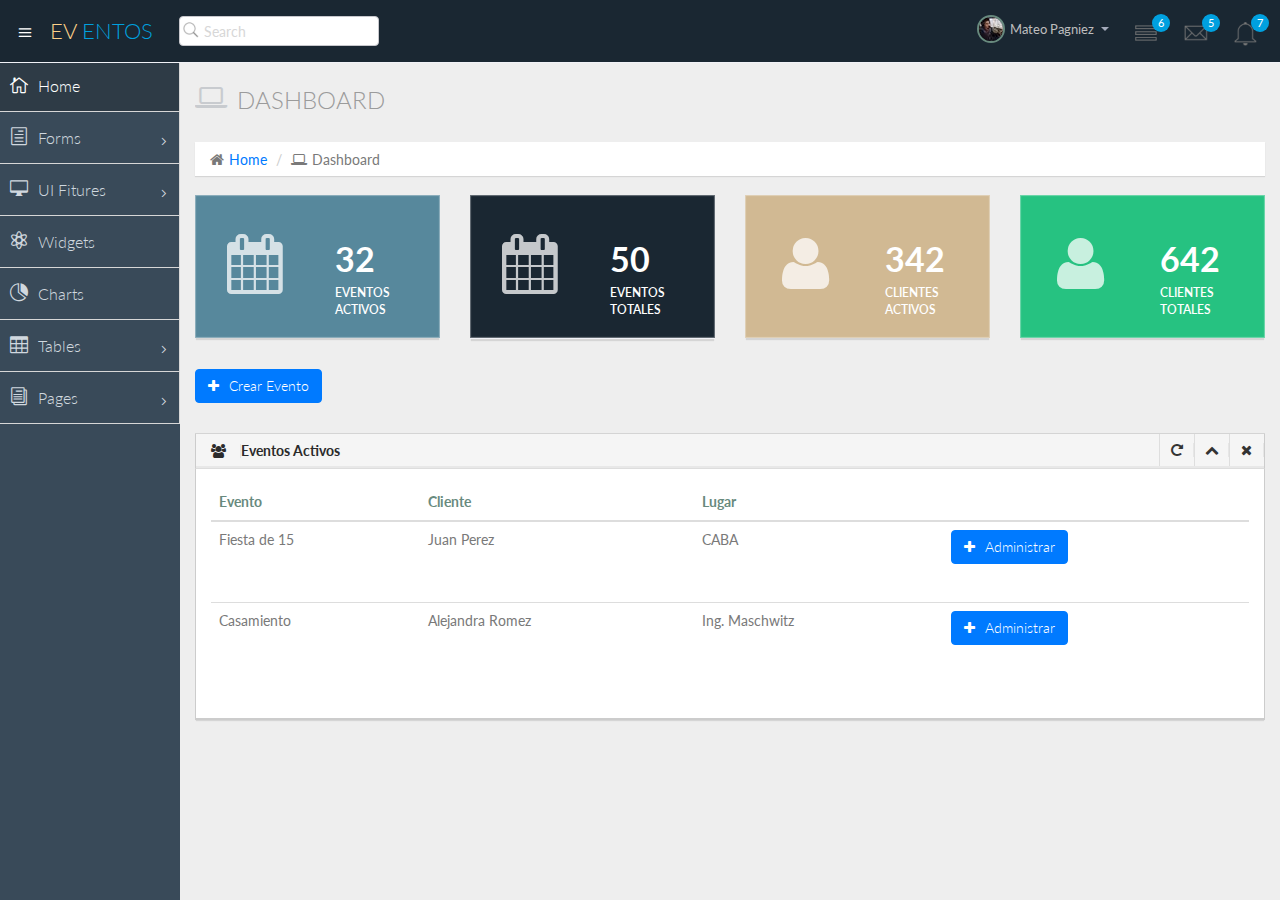
==== commit 078a3841: "Boton en tabla index.html" ====
--- a/sistema/index.html
+++ b/sistema/index.html
@@ -453,6 +453,7 @@
                       <th>Evento</th>
                       <th>Cliente</th>
                       <th>Lugar</th>
+                      <th>
                       <!-- <th>Presupuesto</th> -->
                     </tr>
                   </thead>
@@ -461,6 +462,7 @@
                       <td>Fiesta de 15</td>
                       <td>Juan Perez</td>
                       <td>CABA</td>
+                      <td><a href="adminevent.html"><button class="btn btn-primary"><i class="fa fa-plus" style="padding-right: 10px;"></i>Administrar</button></a></td>
                       <!-- <td>
                         <div class="progress thin">
                           <div class="progress-bar progress-bar-danger" role="progressbar" aria-valuenow="73" aria-valuemin="0" aria-valuemax="100" style="width: 73%">
@@ -475,6 +477,7 @@
                       <td>Casamiento</td>
                       <td>Alejandra Romez</td>
                       <td>Ing. Maschwitz</td>
+                      <td><a href="adminevent.html"><button class="btn btn-primary"><i class="fa fa-plus" style="padding-right: 10px;"></i>Administrar</button></a></td>
                       <!-- <td>
                         <div class="progress thin">
                           <div class="progress-bar progress-bar-danger" role="progressbar" aria-valuenow="57" aria-valuemin="0" aria-valuemax="100" style="width: 57%">
--- a/sistema/css/style.css
+++ b/sistema/css/style.css
@@ -1,9 +1,3 @@
-/*
-    Theme Name: NiceAdmin
-    Theme URL: https://bootstrapmade.com/nice-admin-bootstrap-admin-html-template/
-    Author: BootstrapMade
-    Author URL: https://bootstrapmade.com
-*/
 /* Import fonts */
 
 @import url(https://fonts.googleapis.com/css?family=Lato:400,300,300italic,400italic,600,600italic,700,700italic,800,800italic);
